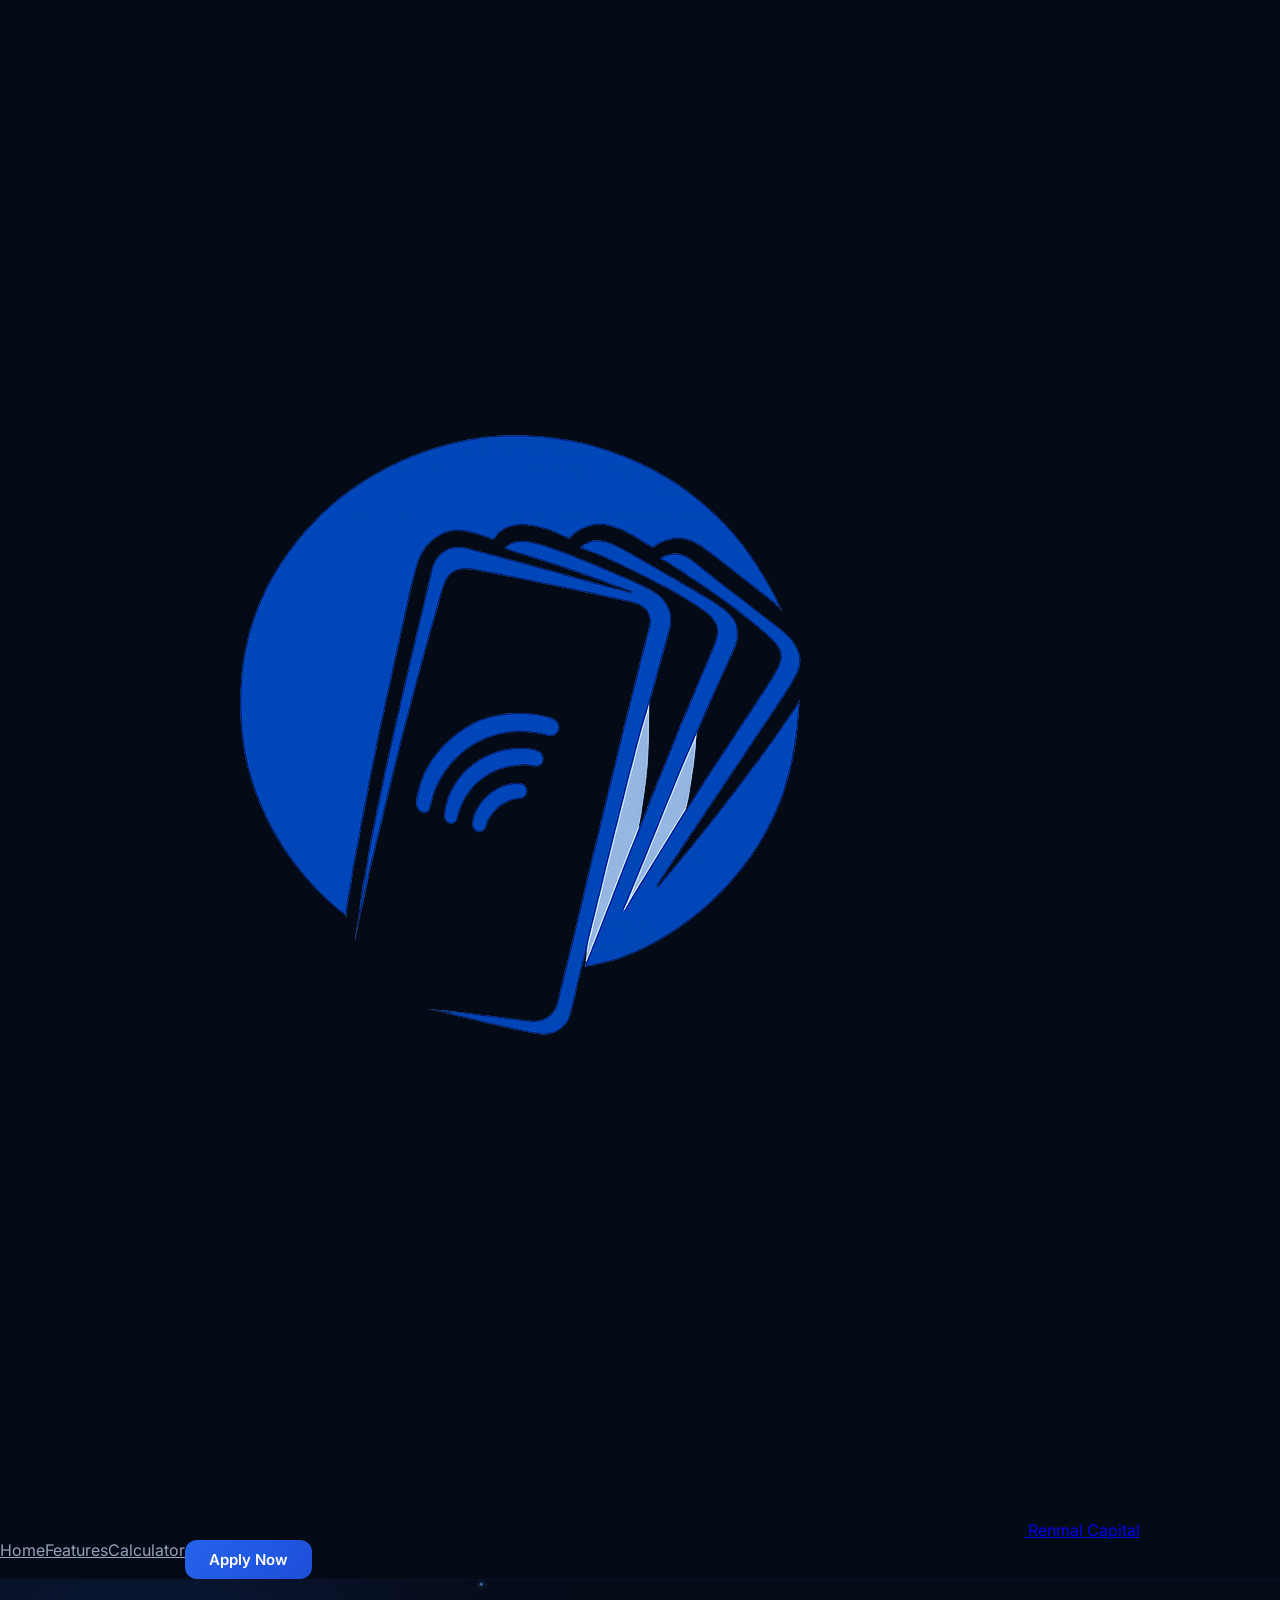
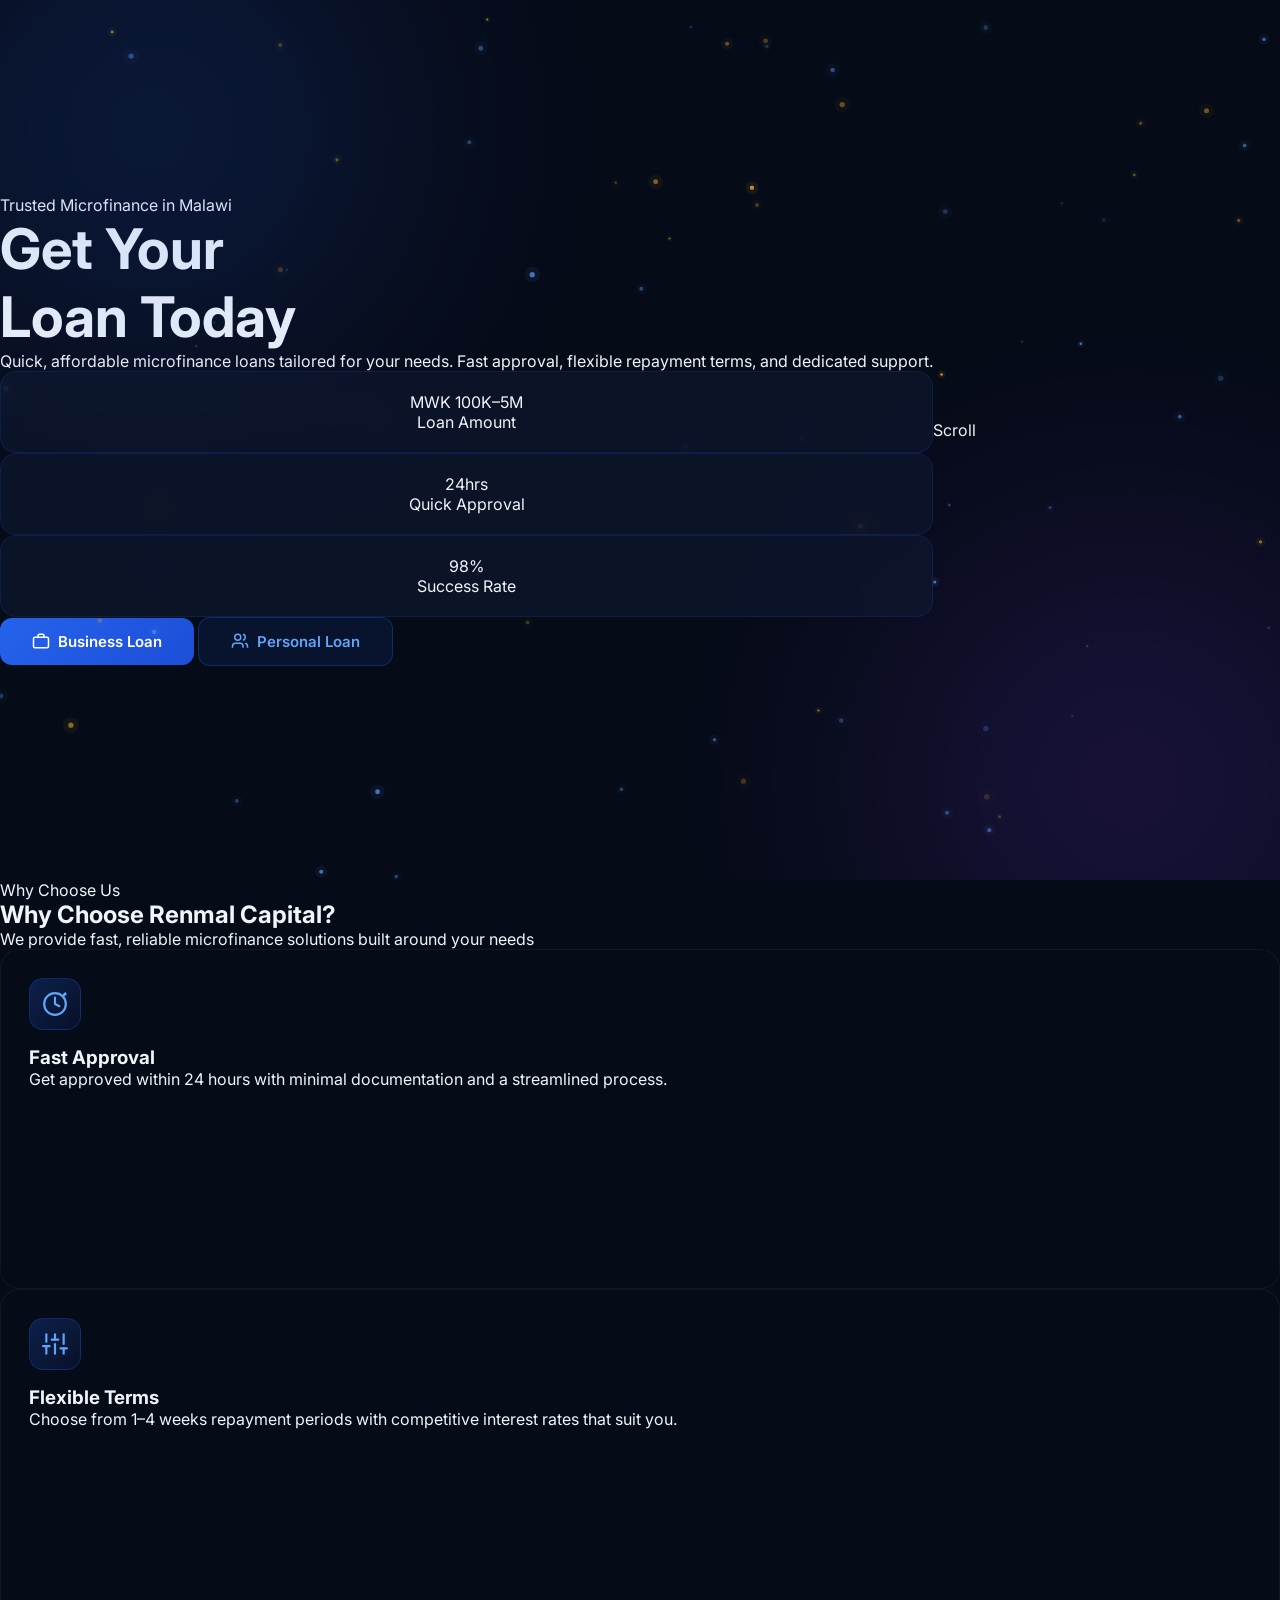
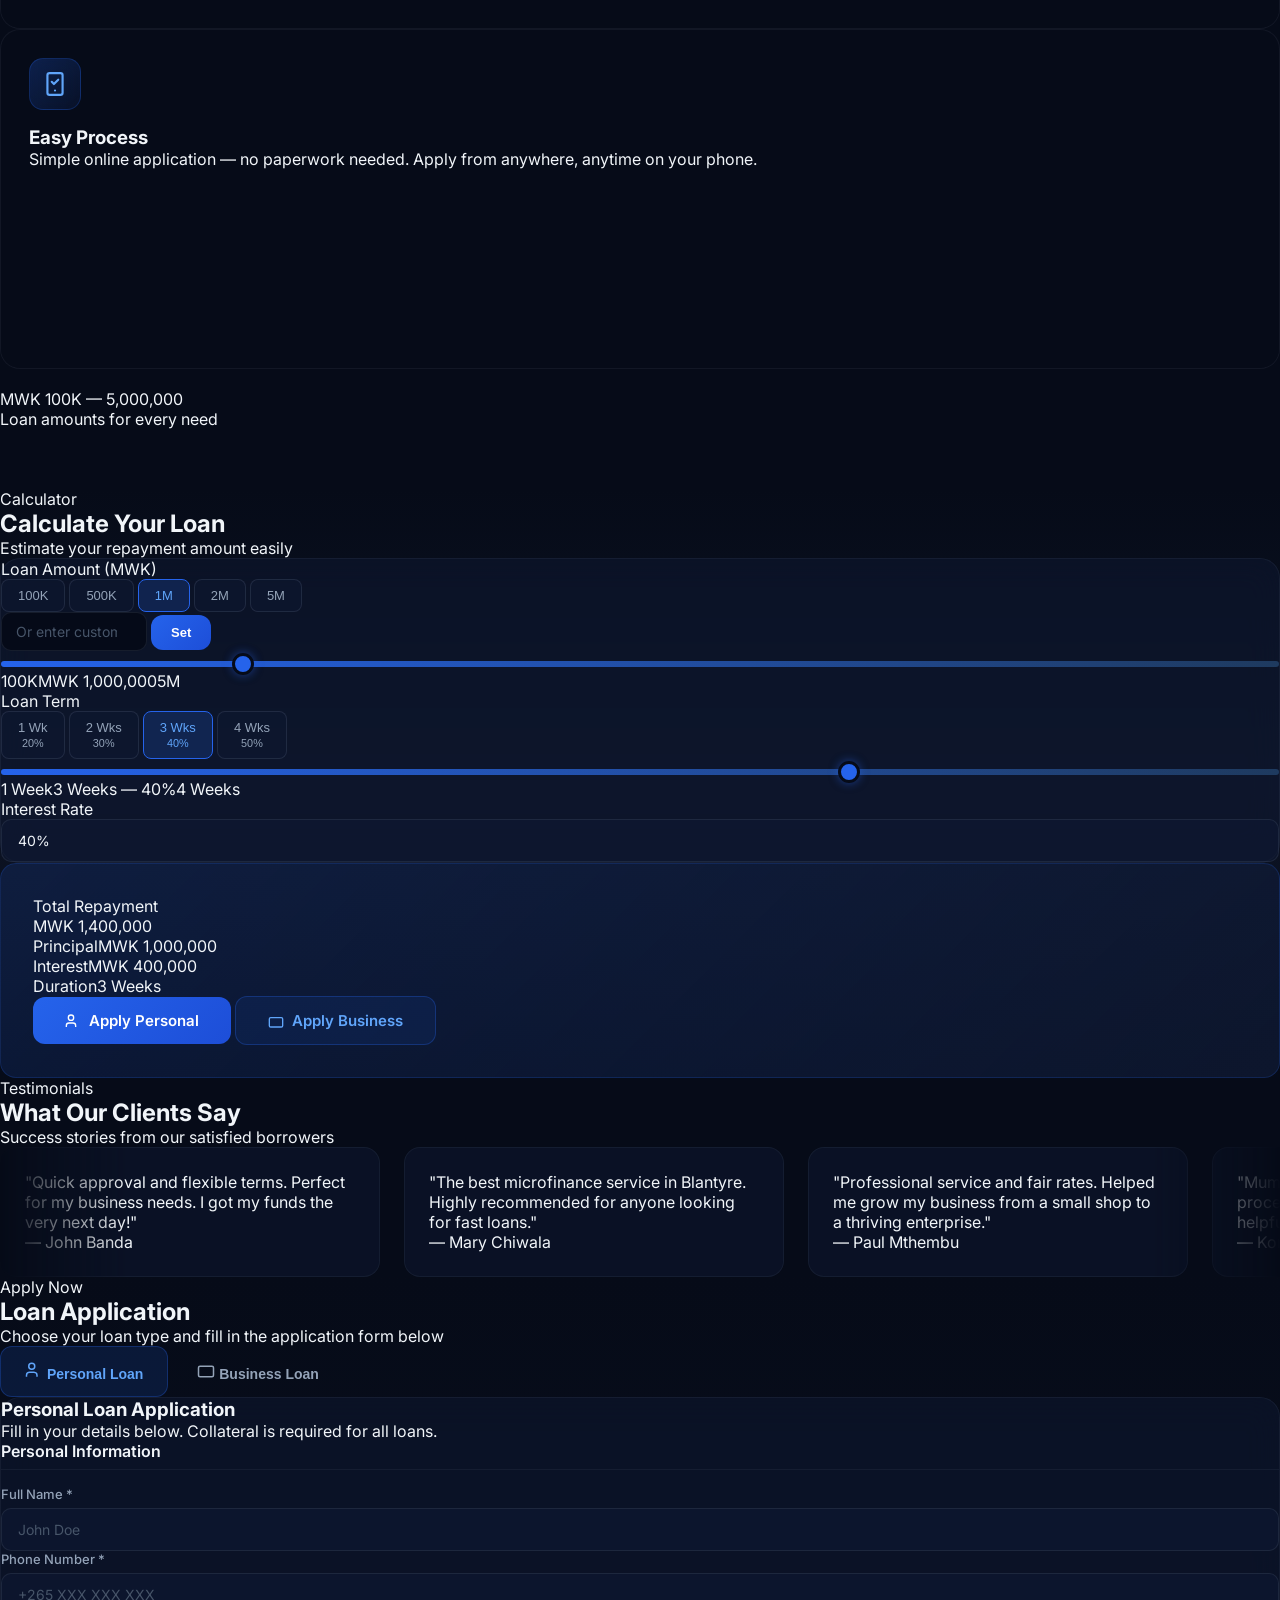
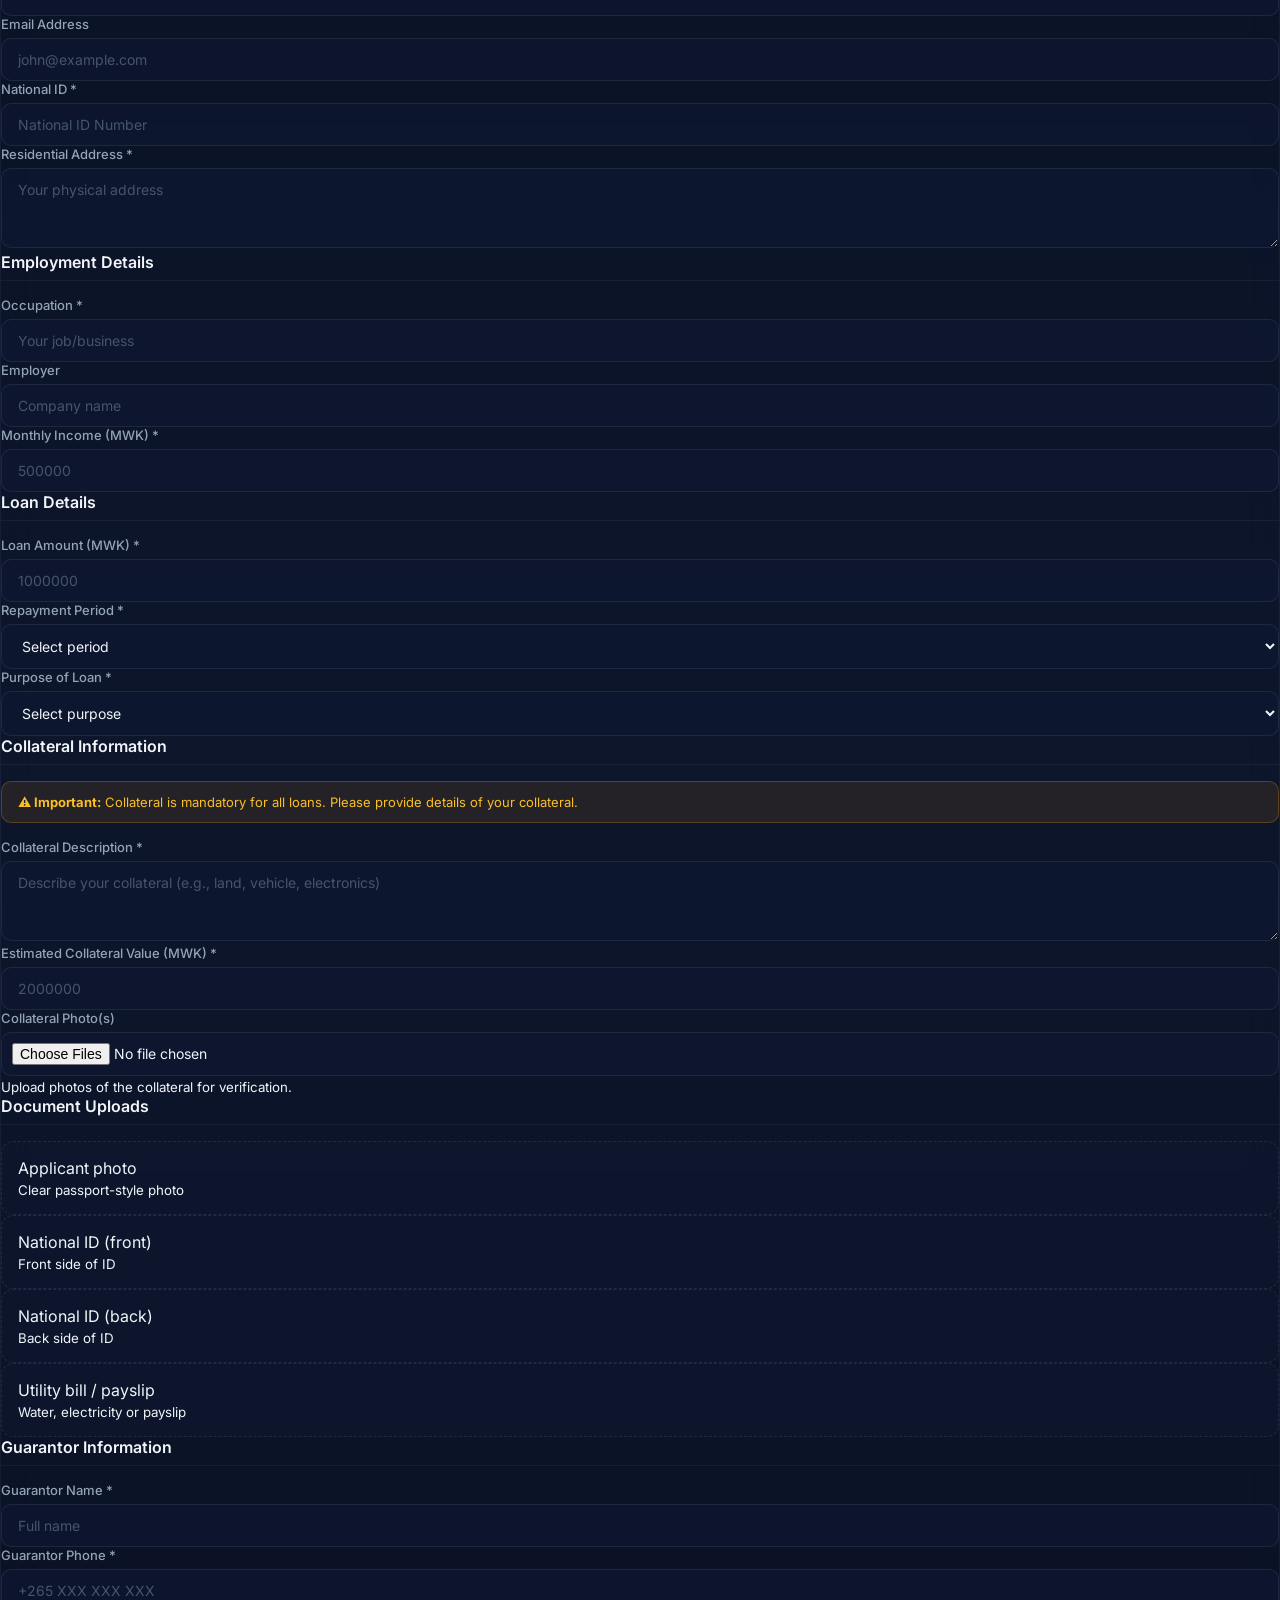
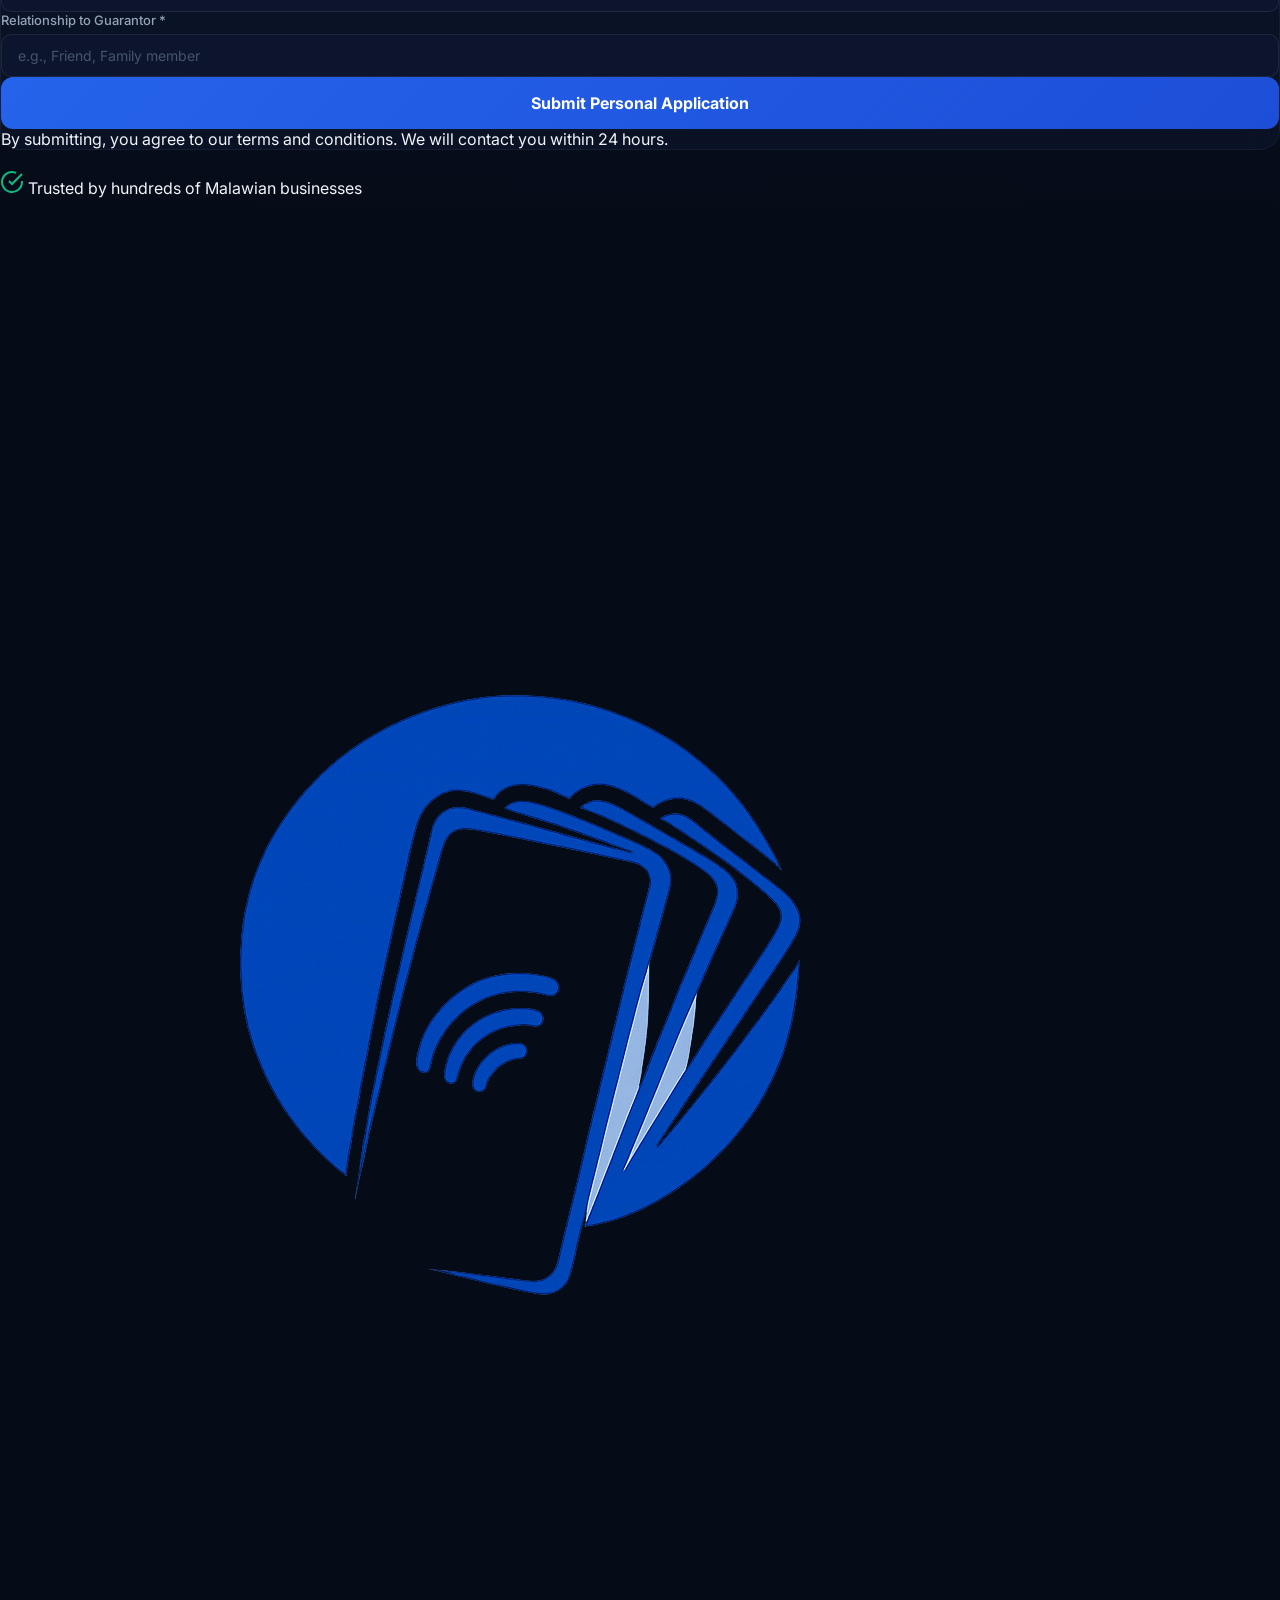
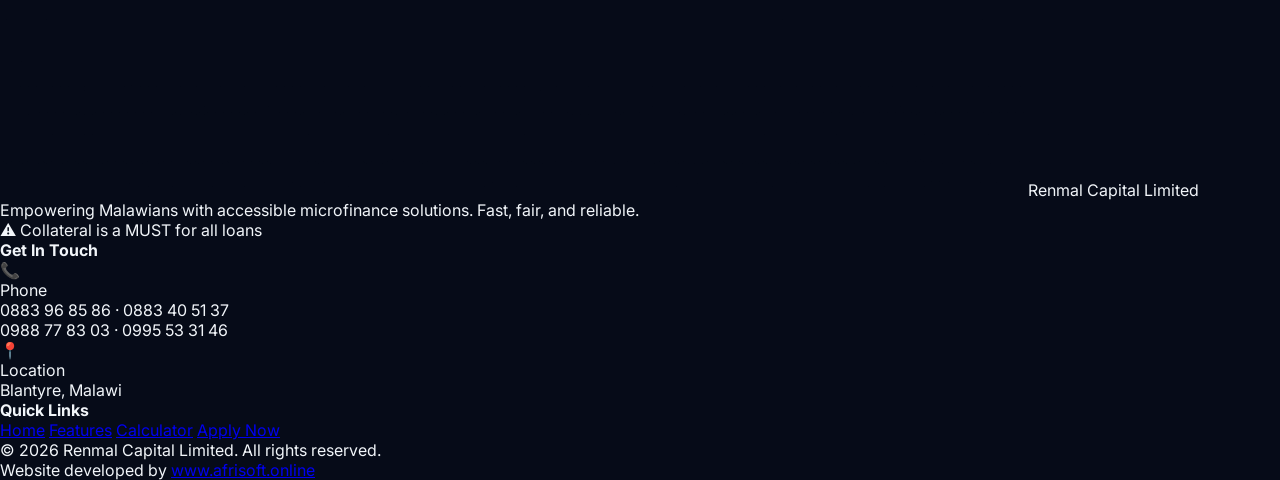
==== index.html @ d1a7f66f "Add files via upload" ====
<!DOCTYPE html>
<html lang="en" class="scroll-smooth">
<head>
    <meta charset="UTF-8">
    <meta name="viewport" content="width=device-width, initial-scale=1.0">
    <title>Renmal Capital Limited - Get Your Loan Today</title>
    <script src="https://cdn.tailwindcss.com"></script>
    <script src="https://cdn.jsdelivr.net/npm/@supabase/supabase-js@2"></script>
    <link href="https://fonts.googleapis.com/css2?family=Inter:wght@300;400;500;600;700;800&display=swap" rel="stylesheet">
    <script>
        tailwind.config = {
            theme: {
                extend: {
                    colors: {
                        navy: { 900:'#060b18', 800:'#0d1425', 700:'#131d38', 600:'#1a2747' },
                        brand: { 400:'#60a5fa', 500:'#3b82f6', 600:'#2563eb', 700:'#1d4ed8' },
                        gold: { 400:'#fbbf24', 500:'#f59e0b' }
                    },
                    fontFamily: { inter:['Inter','sans-serif'] }
                }
            }
        }
    </script>
    <style>
        *{margin:0;padding:0;box-sizing:border-box}
        body{font-family:'Inter',sans-serif;background:#060b18;color:#f1f5f9;overflow-x:hidden}
        ::-webkit-scrollbar{width:6px}
        ::-webkit-scrollbar-track{background:#0d1425}
        ::-webkit-scrollbar-thumb{background:#2563eb;border-radius:3px}

        .nav-glass{background:rgba(6,11,24,0.85);backdrop-filter:blur(20px);border-bottom:1px solid rgba(37,99,235,0.1)}
        .nav-link{position:relative;color:#94a3b8;transition:color .3s}
        .nav-link:hover,.nav-link.active{color:#f1f5f9}
        .nav-link.active::after{content:'';position:absolute;bottom:-4px;left:0;right:0;height:2px;background:#2563eb;border-radius:1px}

        .hero-section{position:relative;min-height:100vh;display:flex;align-items:center;overflow:hidden}
        #particleCanvas{position:absolute;inset:0;width:100%;height:100%;z-index:0}
        .hero-glow{position:absolute;width:500px;height:500px;border-radius:50%;filter:blur(120px);opacity:.15;pointer-events:none}
        .stat-card{background:rgba(15,25,50,0.6);backdrop-filter:blur(12px);border:1px solid rgba(37,99,235,0.15);border-radius:16px;padding:20px 24px;text-align:center;transition:all .3s}
        .stat-card:hover{border-color:rgba(37,99,235,0.4);transform:translateY(-4px)}

        .btn-primary{background:linear-gradient(135deg,#2563eb,#1d4ed8);color:#fff;padding:14px 32px;border-radius:12px;font-weight:600;border:none;cursor:pointer;transition:all .3s;display:inline-flex;align-items:center;gap:8px;font-size:15px;text-decoration:none}
        .btn-primary:hover{transform:translateY(-2px);box-shadow:0 8px 30px rgba(37,99,235,0.4)}
        .btn-secondary{background:rgba(37,99,235,0.1);color:#60a5fa;padding:14px 32px;border-radius:12px;font-weight:600;border:1px solid rgba(37,99,235,0.3);cursor:pointer;transition:all .3s;display:inline-flex;align-items:center;gap:8px;font-size:15px;text-decoration:none}
        .btn-secondary:hover{background:rgba(37,99,235,0.2);transform:translateY(-2px)}

        .feature-card-img{position:relative;border-radius:20px;overflow:hidden;min-height:340px;background-size:cover;background-position:center;transition:all .5s cubic-bezier(.4,0,.2,1);border:1px solid rgba(148,163,184,0.08)}
        .feature-card-img:hover{transform:translateY(-8px);box-shadow:0 24px 60px rgba(0,0,0,0.4);border-color:rgba(37,99,235,0.3)}
        .feature-card-overlay{position:absolute;inset:0;background:linear-gradient(180deg,rgba(6,11,24,0.15) 0%,rgba(6,11,24,0.6) 35%,rgba(6,11,24,0.95) 100%);z-index:1;transition:background .5s}
        .feature-card-img:hover .feature-card-overlay{background:linear-gradient(180deg,rgba(6,11,24,0.1) 0%,rgba(6,11,24,0.45) 35%,rgba(6,11,24,0.92) 100%)}
        .feature-card-content{position:relative;z-index:2;padding:28px;height:100%;display:flex;flex-direction:column;justify-content:flex-end}
        .feature-icon-wrap{width:52px;height:52px;border-radius:14px;display:flex;align-items:center;justify-content:center;background:linear-gradient(135deg,rgba(37,99,235,0.25),rgba(37,99,235,0.08));border:1px solid rgba(37,99,235,0.25);margin-bottom:16px;backdrop-filter:blur(8px)}

        .calc-range{-webkit-appearance:none;appearance:none;width:100%;height:6px;border-radius:3px;background:linear-gradient(90deg,#2563eb 0%,#1e3a5f 100%);outline:none}
        .calc-range::-webkit-slider-thumb{-webkit-appearance:none;appearance:none;width:22px;height:22px;border-radius:50%;background:#2563eb;cursor:pointer;border:3px solid #060b18;box-shadow:0 0 10px rgba(37,99,235,0.5);transition:transform .2s}
        .calc-range::-webkit-slider-thumb:hover{transform:scale(1.2)}
        .calc-range::-moz-range-thumb{width:22px;height:22px;border-radius:50%;background:#2563eb;cursor:pointer;border:3px solid #060b18}
        .amount-btn,.term-btn{padding:8px 16px;border-radius:8px;border:1px solid rgba(148,163,184,0.15);background:rgba(15,25,50,0.5);color:#94a3b8;cursor:pointer;transition:all .2s;font-size:13px;font-weight:500}
        .amount-btn.active,.term-btn.active{background:rgba(37,99,235,0.2);border-color:#2563eb;color:#60a5fa}
        .amount-btn:hover,.term-btn:hover{border-color:rgba(37,99,235,0.4);color:#f1f5f9}
        .custom-input-box{background:rgba(6,11,24,0.9);border:1px solid rgba(148,163,184,0.12);border-radius:10px;padding:10px 14px;color:#f1f5f9;font-size:14px;font-family:'Inter',sans-serif;outline:none;transition:border-color .2s;flex:1}
        .custom-input-box:focus{border-color:#2563eb;box-shadow:0 0 0 3px rgba(37,99,235,0.15)}
        .custom-input-box::placeholder{color:#475569}
        .result-box{background:linear-gradient(135deg,rgba(37,99,235,0.15),rgba(15,25,50,0.8));border:1px solid rgba(37,99,235,0.2);border-radius:16px;padding:32px}
        .glass-card{background:rgba(15,25,50,0.5);backdrop-filter:blur(16px);border:1px solid rgba(148,163,184,0.08);border-radius:20px;transition:all .4s}

        .marquee-container{overflow:hidden;mask-image:linear-gradient(90deg,transparent,#000 10%,#000 90%,transparent);-webkit-mask-image:linear-gradient(90deg,transparent,#000 10%,#000 90%,transparent)}
        .marquee-track{display:flex;gap:24px;animation:marquee 30s linear infinite;width:max-content}
        .marquee-track:hover{animation-play-state:paused}
        @keyframes marquee{0%{transform:translateX(0)}100%{transform:translateX(-50%)}}
        .testimonial-card{min-width:280px;max-width:380px;padding:24px;background:rgba(15,25,50,0.5);backdrop-filter:blur(12px);border:1px solid rgba(148,163,184,0.08);border-radius:16px;flex-shrink:0}

        .tab-btn{padding:14px 24px;border-radius:12px;font-weight:600;font-size:14px;cursor:pointer;transition:all .3s;border:1px solid transparent;background:transparent;color:#94a3b8}
        .tab-btn.active{background:rgba(37,99,235,0.15);border-color:rgba(37,99,235,0.3);color:#60a5fa}
        .tab-btn:hover:not(.active){color:#f1f5f9;background:rgba(255,255,255,0.03)}
        .form-panel{display:none;animation:fadeUp .4s ease}
        .form-panel.active{display:block}
        @keyframes fadeUp{from{opacity:0;transform:translateY(16px)}to{opacity:1;transform:translateY(0)}}

        .form-group label{display:block;font-size:13px;font-weight:500;color:#94a3b8;margin-bottom:6px}
        .form-input{width:100%;padding:12px 16px;background:rgba(15,25,50,0.6);border:1px solid rgba(148,163,184,0.12);border-radius:10px;color:#f1f5f9;font-size:14px;font-family:'Inter',sans-serif;transition:border-color .2s;outline:none}
        .form-input:focus{border-color:#2563eb;box-shadow:0 0 0 3px rgba(37,99,235,0.15)}
        .form-input::placeholder{color:#475569}
        select.form-input{cursor:pointer}
        select.form-input option{background:#0d1425;color:#f1f5f9}
        textarea.form-input{resize:vertical;min-height:80px}
        .upload-card{display:flex;flex-direction:column;gap:4px;padding:16px;background:rgba(15,25,50,0.4);border:1px dashed rgba(148,163,184,0.15);border-radius:12px;cursor:pointer;transition:all .3s}
        .upload-card:hover{border-color:rgba(37,99,235,0.4);background:rgba(37,99,235,0.05)}
        .upload-card input[type="file"]{display:none}
        .alert-box{background:rgba(245,158,11,0.1);border:1px solid rgba(245,158,11,0.25);border-radius:10px;padding:12px 16px;font-size:13px;color:#fbbf24;margin-bottom:16px}
        .form-section-title{font-size:16px;font-weight:600;color:#f1f5f9;margin-bottom:16px;padding-bottom:8px;border-bottom:1px solid rgba(148,163,184,0.08)}
        .btn-submit{width:100%;padding:16px;background:linear-gradient(135deg,#2563eb,#1d4ed8);color:#fff;border:none;border-radius:12px;font-size:16px;font-weight:700;cursor:pointer;transition:all .3s;font-family:'Inter',sans-serif}
        .btn-submit:hover{transform:translateY(-2px);box-shadow:0 8px 30px rgba(37,99,235,0.4)}
        .btn-submit:disabled{opacity:.6;cursor:not-allowed;transform:none;box-shadow:none}

        .mobile-menu{position:fixed;inset:0;z-index:100;background:rgba(6,11,24,0.98);backdrop-filter:blur(20px);display:flex;flex-direction:column;align-items:center;justify-content:center;gap:32px;transform:translateX(100%);transition:transform .4s cubic-bezier(.4,0,.2,1)}
        .mobile-menu.open{transform:translateX(0)}
        .mobile-menu a{font-size:24px;font-weight:600;color:#94a3b8;transition:color .3s;text-decoration:none}
        .mobile-menu a:hover{color:#60a5fa}
        .hamburger{display:none;flex-direction:column;gap:5px;cursor:pointer;z-index:110;padding:4px}
        .hamburger span{width:24px;height:2px;background:#f1f5f9;border-radius:2px;transition:all .3s}
        .hamburger.open span:nth-child(1){transform:rotate(45deg) translate(5px,5px)}
        .hamburger.open span:nth-child(2){opacity:0}
        .hamburger.open span:nth-child(3){transform:rotate(-45deg) translate(5px,-5px)}

        .reveal{opacity:0;transform:translateY(30px);transition:all .8s cubic-bezier(.4,0,.2,1)}
        .reveal.visible{opacity:1;transform:translateY(0)}
        .toast{position:fixed;bottom:24px;right:24px;left:24px;padding:16px 20px;border-radius:12px;font-size:14px;font-weight:500;z-index:200;transform:translateY(120%);transition:transform .4s cubic-bezier(.4,0,.2,1);max-width:400px;margin-left:auto}
        .toast.show{transform:translateY(0)}
        .toast-success{background:rgba(16,185,129,0.15);border:1px solid rgba(16,185,129,0.3);color:#34d399}
        .toast-error{background:rgba(239,68,68,0.15);border:1px solid rgba(239,68,68,0.3);color:#f87171}

        @media(max-width:1024px){
            .features-grid-responsive{grid-template-columns:1fr!important}
            .feature-card-img{min-height:280px}
        }
        @media(max-width:768px){
            .hamburger{display:flex}
            .desktop-nav{display:none!important}
            .stat-grid{grid-template-columns:1fr!important}
            .calc-grid{grid-template-columns:1fr!important}
            .form-row{grid-template-columns:1fr!important}
            .upload-grid{grid-template-columns:1fr!important}
            .footer-grid{grid-template-columns:1fr!important}
            .toast{bottom:16px;right:16px;left:16px}
            .hero-title{font-size:2.5rem!important}
            .tab-btn{padding:12px 16px;font-size:13px}
        }
        @media(max-width:480px){
            .hero-title{font-size:2rem!important}
            .stat-card{padding:14px 16px}
            .glass-card{padding:16px!important}
            .amount-btn,.term-btn{padding:6px 12px;font-size:12px}
        }
    </style>
</head>
<body>

<div id="toast" class="toast"></div>

<div id="mobileMenu" class="mobile-menu">
    <a href="#hero" onclick="closeMobile()">Home</a>
    <a href="#features" onclick="closeMobile()">Features</a>
    <a href="#calculator" onclick="closeMobile()">Calculator</a>
    <a href="#apply" onclick="closeMobile()">Apply Now</a>
    <a href="#contact" onclick="closeMobile()">Contact</a>
</div>

<nav class="nav-glass fixed top-0 left-0 right-0 z-50">
    <div class="max-w-7xl mx-auto px-4 sm:px-6 py-4 flex items-center justify-between">
        <a href="#hero" class="flex items-center gap-3 no-underline">
            <img src="assets/images/renmal-logo.png" alt="Renmal Capital" class="h-9 sm:h-10 w-auto rounded-lg">
            <span class="text-base sm:text-lg font-bold text-white hidden sm:block">Renmal Capital</span>
        </a>
        <div class="desktop-nav flex items-center gap-8" style="display:flex">
            <a href="#hero" class="nav-link active text-sm font-medium no-underline">Home</a>
            <a href="#features" class="nav-link text-sm font-medium no-underline">Features</a>
            <a href="#calculator" class="nav-link text-sm font-medium no-underline">Calculator</a>
            <a href="#apply" class="btn-primary text-sm" style="padding:10px 24px">Apply Now</a>
        </div>
        <div id="hamburger" class="hamburger" onclick="toggleMobile()">
            <span></span><span></span><span></span>
        </div>
    </div>
</nav>

<!-- HERO SECTION — no image, full particles -->
<section id="hero" class="hero-section">
    <canvas id="particleCanvas"></canvas>
    <div class="hero-glow" style="background:#2563eb;top:-100px;left:-100px"></div>
    <div class="hero-glow" style="background:#7c3aed;bottom:-150px;right:-100px"></div>
    <div class="relative z-10 max-w-3xl mx-auto px-4 sm:px-6 w-full pt-28 pb-20 text-center">
        <div class="inline-flex items-center gap-2 px-4 py-2 rounded-full bg-brand-600/10 border border-brand-600/20 text-brand-400 text-xs font-semibold uppercase tracking-wider mb-6">
            <span class="w-2 h-2 rounded-full bg-brand-400 animate-pulse"></span>
            Trusted Microfinance in Malawi
        </div>
        <h1 class="hero-title text-4xl sm:text-5xl lg:text-6xl font-extrabold leading-tight mb-6" style="font-size:3.5rem">
            Get Your <br>
            <span class="bg-gradient-to-r from-brand-400 via-brand-500 to-purple-400 bg-clip-text text-transparent">Loan Today</span>
        </h1>
        <p class="text-base sm:text-lg text-slate-400 max-w-xl mx-auto mb-10 leading-relaxed">
            Quick, affordable microfinance loans tailored for your needs. Fast approval, flexible repayment terms, and dedicated support.
        </p>
        <div class="stat-grid grid grid-cols-3 gap-3 sm:gap-4 mb-10 max-w-lg mx-auto">
            <div class="stat-card">
                <div class="text-brand-400 font-bold text-sm sm:text-lg">MWK 100K–5M</div>
                <div class="text-slate-500 text-xs mt-1">Loan Amount</div>
            </div>
            <div class="stat-card">
                <div class="text-brand-400 font-bold text-sm sm:text-lg">24hrs</div>
                <div class="text-slate-500 text-xs mt-1">Quick Approval</div>
            </div>
            <div class="stat-card">
                <div class="text-brand-400 font-bold text-sm sm:text-lg">98%</div>
                <div class="text-slate-500 text-xs mt-1">Success Rate</div>
            </div>
        </div>
        <div class="flex flex-wrap justify-center gap-4">
            <a href="#apply" class="btn-primary" onclick="switchTab('business')">
                <svg width="18" height="18" fill="none" stroke="currentColor" stroke-width="2" viewBox="0 0 24 24"><path d="M20 7H4a2 2 0 00-2 2v10a2 2 0 002 2h16a2 2 0 002-2V9a2 2 0 00-2-2zM16 7V5a2 2 0 00-2-2h-4a2 2 0 00-2 2v2"/></svg>
                Business Loan
            </a>
            <a href="#apply" class="btn-secondary" onclick="switchTab('personal')">
                <svg width="18" height="18" fill="none" stroke="currentColor" stroke-width="2" viewBox="0 0 24 24"><path d="M16 21v-2a4 4 0 00-4-4H6a4 4 0 00-4 4v2"/><circle cx="9" cy="7" r="4"/><path d="M22 21v-2a4 4 0 00-3-3.87M16 3.13a4 4 0 010 7.75"/></svg>
                Personal Loan
            </a>
        </div>
    </div>
    <div class="absolute bottom-8 left-1/2 -translate-x-1/2 z-10 flex flex-col items-center gap-2 opacity-50">
        <span class="text-xs text-slate-500">Scroll</span>
        <div class="w-5 h-8 border border-slate-600 rounded-full flex justify-center pt-1.5">
            <div class="w-1 h-2 bg-brand-400 rounded-full animate-bounce"></div>
        </div>
    </div>
</section>

<!-- FEATURES SECTION -->
<section id="features" class="py-20 sm:py-24 relative">
    <div class="max-w-7xl mx-auto px-4 sm:px-6">
        <div class="text-center mb-12 sm:mb-16 reveal">
            <div class="inline-flex items-center gap-2 px-4 py-2 rounded-full bg-brand-600/10 border border-brand-600/20 text-brand-400 text-xs font-semibold uppercase tracking-wider mb-4">Why Choose Us</div>
            <h2 class="text-2xl sm:text-3xl lg:text-4xl font-bold mb-4">Why Choose Renmal Capital?</h2>
            <p class="text-slate-400 max-w-xl mx-auto text-sm sm:text-base">We provide fast, reliable microfinance solutions built around your needs</p>
        </div>
        <div class="features-grid-responsive grid md:grid-cols-3 gap-5 sm:gap-6 reveal" style="grid-template-columns:repeat(3,1fr)">
            <div class="feature-card-img" style="background-image:url('https://z-cdn-media.chatglm.cn/files/114c8f81-2824-4b12-956d-e45a674c6127.png?auth_key=1882219294-ebce6d96444b4c3a9508ebc83eaa9ea4-0-a21eba2f6b9397919ea67d5be2011625')">
                <div class="feature-card-overlay"></div>
                <div class="feature-card-content">
                    <div class="feature-icon-wrap">
                        <svg width="26" height="26" fill="none" stroke="#60a5fa" stroke-width="2" stroke-linecap="round" stroke-linejoin="round" viewBox="0 0 24 24">
                            <circle cx="12" cy="12" r="10"/>
                            <polyline points="12 6 12 12 16 14"/>
                            <path d="M19.5 4.5l2-2" stroke-width="2.5" stroke-linecap="round"/>
                            <path d="M21 7l-1.5-1" stroke-width="2" stroke-linecap="round" opacity=".5"/>
                        </svg>
                    </div>
                    <h3 class="text-lg sm:text-xl font-bold mb-2">Fast Approval</h3>
                    <p class="text-slate-400 text-sm leading-relaxed">Get approved within 24 hours with minimal documentation and a streamlined process.</p>
                </div>
            </div>
            <div class="feature-card-img" style="background-image:url('https://z-cdn-media.chatglm.cn/files/d7d00108-b361-4af8-9065-4ef6fe41f25c.png?auth_key=1882219294-a568928791514fb88fdf60236452a12c-0-8bfa549f5967cdd8b73d78870a9db4e5')">
                <div class="feature-card-overlay"></div>
                <div class="feature-card-content">
                    <div class="feature-icon-wrap">
                        <svg width="26" height="26" fill="none" stroke="#60a5fa" stroke-width="2" stroke-linecap="round" viewBox="0 0 24 24">
                            <line x1="4" y1="21" x2="4" y2="14"/>
                            <line x1="4" y1="10" x2="4" y2="3"/>
                            <line x1="12" y1="21" x2="12" y2="12"/>
                            <line x1="12" y1="8" x2="12" y2="3"/>
                            <line x1="20" y1="21" x2="20" y2="16"/>
                            <line x1="20" y1="12" x2="20" y2="3"/>
                            <line x1="1" y1="14" x2="7" y2="14"/>
                            <line x1="9" y1="8" x2="15" y2="8"/>
                            <line x1="17" y1="16" x2="23" y2="16"/>
                        </svg>
                    </div>
                    <h3 class="text-lg sm:text-xl font-bold mb-2">Flexible Terms</h3>
                    <p class="text-slate-400 text-sm leading-relaxed">Choose from 1–4 weeks repayment periods with competitive interest rates that suit you.</p>
                </div>
            </div>
            <div class="feature-card-img" style="background-image:url('https://z-cdn-media.chatglm.cn/files/c6726d85-4704-4bcc-bb13-b5f48d75d674.png?auth_key=1882219294-4e5b07e0ad8844499f4850721853b67c-0-f2dca2ea8f91a4acf64f5da811f84e5c')">
                <div class="feature-card-overlay"></div>
                <div class="feature-card-content">
                    <div class="feature-icon-wrap">
                        <svg width="26" height="26" fill="none" stroke="#60a5fa" stroke-width="2" stroke-linecap="round" stroke-linejoin="round" viewBox="0 0 24 24">
                            <rect x="5" y="2" width="14" height="20" rx="2" ry="2"/>
                            <line x1="12" y1="18" x2="12.01" y2="18"/>
                            <path d="M9 10l2 2 4-4"/>
                        </svg>
                    </div>
                    <h3 class="text-lg sm:text-xl font-bold mb-2">Easy Process</h3>
                    <p class="text-slate-400 text-sm leading-relaxed">Simple online application — no paperwork needed. Apply from anywhere, anytime on your phone.</p>
                </div>
            </div>
        </div>
        <div class="mt-14 sm:mt-16 flex justify-center reveal">
            <div class="relative max-w-2xl w-full rounded-2xl overflow-hidden" style="height:120px">
                <div class="absolute inset-0 bg-gradient-to-r from-navy-900 via-navy-800 to-navy-900"></div>
                <img src="https://z-cdn-media.chatglm.cn/files/d7d00108-b361-4af8-9065-4ef6fe41f25c.png?auth_key=1882219294-a568928791514fb88fdf60236452a12c-0-8bfa549f5967cdd8b73d78870a9db4e5" alt="" class="absolute inset-0 w-full h-full object-cover opacity-15" style="object-position:center">
                <div class="absolute inset-0 flex items-center justify-center">
                    <div class="text-center">
                        <div class="text-2xl sm:text-3xl font-extrabold bg-gradient-to-r from-gold-400 to-gold-500 bg-clip-text text-transparent">MWK 100K — 5,000,000</div>
                        <p class="text-slate-400 text-sm mt-2">Loan amounts for every need</p>
                    </div>
                </div>
            </div>
        </div>
    </div>
</section>

<!-- CALCULATOR SECTION -->
<section id="calculator" class="py-20 sm:py-24 relative" style="background:linear-gradient(180deg,#060b18 0%,#0d1425 50%,#060b18 100%)">
    <div class="max-w-7xl mx-auto px-4 sm:px-6">
        <div class="text-center mb-12 sm:mb-16 reveal">
            <div class="inline-flex items-center gap-2 px-4 py-2 rounded-full bg-brand-600/10 border border-brand-600/20 text-brand-400 text-xs font-semibold uppercase tracking-wider mb-4">Calculator</div>
            <h2 class="text-2xl sm:text-3xl lg:text-4xl font-bold mb-4">Calculate Your Loan</h2>
            <p class="text-slate-400 max-w-xl mx-auto text-sm sm:text-base">Estimate your repayment amount easily</p>
        </div>
        <div class="calc-grid grid lg:grid-cols-5 gap-6 sm:gap-8 reveal" style="grid-template-columns:3fr 2fr">
            <div class="glass-card p-5 sm:p-8">
                <div class="mb-6 sm:mb-8">
                    <label class="text-sm font-medium text-slate-300 mb-3 block">Loan Amount (MWK)</label>
                    <div class="flex flex-wrap gap-2 mb-3">
                        <button type="button" class="amount-btn" data-amount="100000">100K</button>
                        <button type="button" class="amount-btn" data-amount="500000">500K</button>
                        <button type="button" class="amount-btn active" data-amount="1000000">1M</button>
                        <button type="button" class="amount-btn" data-amount="2000000">2M</button>
                        <button type="button" class="amount-btn" data-amount="5000000">5M</button>
                    </div>
                    <div class="flex gap-2 mb-4">
                        <input type="number" id="customAmount" class="custom-input-box" placeholder="Or enter custom amount (e.g. 750000)" min="100000" max="5000000" step="10000">
                        <button type="button" onclick="setCustomAmount()" class="btn-primary" style="padding:10px 20px;font-size:13px;white-space:nowrap">Set</button>
                    </div>
                    <input type="range" id="loanAmount" class="calc-range mb-2" min="100000" max="5000000" step="100000" value="1000000">
                    <div class="flex justify-between text-xs text-slate-500"><span>100K</span><span id="amountDisplay" class="text-brand-400 font-semibold text-sm">MWK 1,000,000</span><span>5M</span></div>
                </div>
                <div class="mb-6 sm:mb-8">
                    <label class="text-sm font-medium text-slate-300 mb-3 block">Loan Term</label>
                    <div class="flex flex-wrap gap-2 mb-4">
                        <button type="button" class="term-btn" data-weeks="1" data-rate="20">1 Wk<br><small class="text-xs opacity-60">20%</small></button>
                        <button type="button" class="term-btn" data-weeks="2" data-rate="30">2 Wks<br><small class="text-xs opacity-60">30%</small></button>
                        <button type="button" class="term-btn active" data-weeks="3" data-rate="40">3 Wks<br><small class="text-xs opacity-60">40%</small></button>
                        <button type="button" class="term-btn" data-weeks="4" data-rate="50">4 Wks<br><small class="text-xs opacity-60">50%</small></button>
                    </div>
                    <input type="range" id="loanTerm" class="calc-range mb-2" min="1" max="4" step="1" value="3">
                    <div class="flex justify-between text-xs text-slate-500"><span>1 Week</span><span id="termDisplay" class="text-brand-400 font-semibold text-sm">3 Weeks — 40%</span><span>4 Weeks</span></div>
                </div>
                <div>
                    <label class="text-sm font-medium text-slate-300 mb-2 block">Interest Rate</label>
                    <div class="form-input text-center text-brand-400 font-bold text-lg" id="rateDisplay" style="cursor:default">40%</div>
                </div>
            </div>
            <div class="result-box flex flex-col justify-center">
                <div class="text-sm text-slate-400 mb-2">Total Repayment</div>
                <div class="text-2xl sm:text-3xl lg:text-4xl font-extrabold text-white mb-6" id="totalRepayment">MWK 1,400,000</div>
                <div class="space-y-3 mb-8">
                    <div class="flex justify-between text-sm"><span class="text-slate-400">Principal</span><span id="principalDisplay" class="text-slate-200 font-medium">MWK 1,000,000</span></div>
                    <div class="flex justify-between text-sm"><span class="text-slate-400">Interest</span><span id="interestDisplay" class="text-gold-400 font-medium">MWK 400,000</span></div>
                    <div class="border-t border-slate-700/50 pt-3 flex justify-between text-sm"><span class="text-slate-400">Duration</span><span id="durationDisplay" class="text-slate-200 font-medium">3 Weeks</span></div>
                </div>
                <div class="flex flex-col gap-3">
                    <a href="#apply" class="btn-primary justify-center text-sm" onclick="switchTab('personal')">
                        <svg width="16" height="16" fill="none" stroke="currentColor" stroke-width="2" viewBox="0 0 24 24"><path d="M16 21v-2a4 4 0 00-4-4H6a4 4 0 00-4 4v2"/><circle cx="9" cy="7" r="4"/></svg>
                        Apply Personal
                    </a>
                    <a href="#apply" class="btn-secondary justify-center text-sm" onclick="switchTab('business')">
                        <svg width="16" height="16" fill="none" stroke="currentColor" stroke-width="2" viewBox="0 0 24 24"><path d="M20 7H4a2 2 0 00-2 2v10a2 2 0 002 2h16a2 2 0 002-2V9a2 2 0 00-2-2z"/></svg>
                        Apply Business
                    </a>
                </div>
            </div>
        </div>
    </div>
</section>

<!-- TESTIMONIALS -->
<section id="testimonials" class="py-20 sm:py-24 overflow-hidden">
    <div class="max-w-7xl mx-auto px-4 sm:px-6 mb-10 sm:mb-12 reveal">
        <div class="text-center">
            <div class="inline-flex items-center gap-2 px-4 py-2 rounded-full bg-brand-600/10 border border-brand-600/20 text-brand-400 text-xs font-semibold uppercase tracking-wider mb-4">Testimonials</div>
            <h2 class="text-2xl sm:text-3xl lg:text-4xl font-bold mb-4">What Our Clients Say</h2>
            <p class="text-slate-400 max-w-xl mx-auto text-sm sm:text-base">Success stories from our satisfied borrowers</p>
        </div>
    </div>
    <div class="marquee-container reveal">
        <div class="marquee-track">
            <div class="testimonial-card"><p class="text-slate-300 text-sm leading-relaxed mb-4">"Quick approval and flexible terms. Perfect for my business needs. I got my funds the very next day!"</p><div class="text-brand-400 text-sm font-semibold">— John Banda</div></div>
            <div class="testimonial-card"><p class="text-slate-300 text-sm leading-relaxed mb-4">"The best microfinance service in Blantyre. Highly recommended for anyone looking for fast loans."</p><div class="text-brand-400 text-sm font-semibold">— Mary Chiwala</div></div>
            <div class="testimonial-card"><p class="text-slate-300 text-sm leading-relaxed mb-4">"Professional service and fair rates. Helped me grow my business from a small shop to a thriving enterprise."</p><div class="text-brand-400 text-sm font-semibold">— Paul Mthembu</div></div>
            <div class="testimonial-card"><p class="text-slate-300 text-sm leading-relaxed mb-4">"Mumakwana madolo, keep it up! The process was so easy and the team was very helpful."</p><div class="text-brand-400 text-sm font-semibold">— Kondwani Ngowela</div></div>
            <div class="testimonial-card"><p class="text-slate-300 text-sm leading-relaxed mb-4">"I was amazed at how fast everything was. From application to disbursement, everything was smooth."</p><div class="text-brand-400 text-sm font-semibold">— Chimwemwe Banda</div></div>
            <div class="testimonial-card"><p class="text-slate-300 text-sm leading-relaxed mb-4">"Renmal Capital came through when I needed it most. Their collateral process is straightforward."</p><div class="text-brand-400 text-sm font-semibold">— Grace Phiri</div></div>
            <div class="testimonial-card"><p class="text-slate-300 text-sm leading-relaxed mb-4">"Quick approval and flexible terms. Perfect for my business needs. I got my funds the very next day!"</p><div class="text-brand-400 text-sm font-semibold">— John Banda</div></div>
            <div class="testimonial-card"><p class="text-slate-300 text-sm leading-relaxed mb-4">"The best microfinance service in Blantyre. Highly recommended for anyone looking for fast loans."</p><div class="text-brand-400 text-sm font-semibold">— Mary Chiwala</div></div>
            <div class="testimonial-card"><p class="text-slate-300 text-sm leading-relaxed mb-4">"Professional service and fair rates. Helped me grow my business from a small shop to a thriving enterprise."</p><div class="text-brand-400 text-sm font-semibold">— Paul Mthembu</div></div>
            <div class="testimonial-card"><p class="text-slate-300 text-sm leading-relaxed mb-4">"Mumakwana madolo, keep it up! The process was so easy and the team was very helpful."</p><div class="text-brand-400 text-sm font-semibold">— Kondwani Ngowela</div></div>
            <div class="testimonial-card"><p class="text-slate-300 text-sm leading-relaxed mb-4">"I was amazed at how fast everything was. From application to disbursement, everything was smooth."</p><div class="text-brand-400 text-sm font-semibold">— Chimwemwe Banda</div></div>
            <div class="testimonial-card"><p class="text-slate-300 text-sm leading-relaxed mb-4">"Renmal Capital came through when I needed it most. Their collateral process is straightforward."</p><div class="text-brand-400 text-sm font-semibold">— Grace Phiri</div></div>
        </div>
    </div>
</section>

<!-- LOAN APPLICATION SECTION -->
<section id="apply" class="py-20 sm:py-24 relative" style="background:linear-gradient(180deg,#060b18 0%,#0d1425 50%,#060b18 100%)">
    <div class="max-w-4xl mx-auto px-4 sm:px-6">
        <div class="text-center mb-8 sm:mb-10 reveal">
            <div class="inline-flex items-center gap-2 px-4 py-2 rounded-full bg-brand-600/10 border border-brand-600/20 text-brand-400 text-xs font-semibold uppercase tracking-wider mb-4">Apply Now</div>
            <h2 class="text-2xl sm:text-3xl lg:text-4xl font-bold mb-4">Loan Application</h2>
            <p class="text-slate-400 max-w-xl mx-auto text-sm sm:text-base">Choose your loan type and fill in the application form below</p>
        </div>
        <div class="flex justify-center gap-2 sm:gap-3 mb-8 sm:mb-10 reveal">
            <button type="button" class="tab-btn active" data-tab="personal" onclick="switchTab('personal')">
                <span class="flex items-center gap-2">
                    <svg width="18" height="18" fill="none" stroke="currentColor" stroke-width="2" viewBox="0 0 24 24"><path d="M16 21v-2a4 4 0 00-4-4H6a4 4 0 00-4 4v2"/><circle cx="9" cy="7" r="4"/></svg>
                    Personal Loan
                </span>
            </button>
            <button type="button" class="tab-btn" data-tab="business" onclick="switchTab('business')">
                <span class="flex items-center gap-2">
                    <svg width="18" height="18" fill="none" stroke="currentColor" stroke-width="2" viewBox="0 0 24 24"><path d="M20 7H4a2 2 0 00-2 2v10a2 2 0 002 2h16a2 2 0 002-2V9a2 2 0 00-2-2z"/></svg>
                    Business Loan
                </span>
            </button>
        </div>

        <!-- PERSONAL LOAN FORM -->
        <div id="panel-personal" class="form-panel active reveal">
            <div class="glass-card p-4 sm:p-6 lg:p-10">
                <div class="mb-6 sm:mb-8">
                    <h3 class="text-lg sm:text-xl font-bold mb-2">Personal Loan Application</h3>
                    <p class="text-slate-400 text-sm">Fill in your details below. Collateral is required for all loans.</p>
                </div>
                <form id="personalLoanForm" action="https://formspree.io/f/xrevqvpy" method="POST" enctype="multipart/form-data">
                    <input type="hidden" name="loanType" value="Personal Loan">
                    <div class="form-section-title">Personal Information</div>
                    <div class="form-row grid grid-cols-2 gap-3 sm:gap-4 mb-5 sm:mb-6">
                        <div class="form-group"><label>Full Name *</label><input type="text" name="fullName" required class="form-input" placeholder="John Doe"></div>
                        <div class="form-group"><label>Phone Number *</label><input type="tel" name="phone" required class="form-input" placeholder="+265 XXX XXX XXX"></div>
                    </div>
                    <div class="form-row grid grid-cols-2 gap-3 sm:gap-4 mb-5 sm:mb-6">
                        <div class="form-group"><label>Email Address</label><input type="email" name="email" class="form-input" placeholder="john@example.com"></div>
                        <div class="form-group"><label>National ID *</label><input type="text" name="nationalId" required class="form-input" placeholder="National ID Number"></div>
                    </div>
                    <div class="form-group mb-6 sm:mb-8"><label>Residential Address *</label><textarea name="address" required class="form-input" rows="2" placeholder="Your physical address"></textarea></div>
                    <div class="form-section-title">Employment Details</div>
                    <div class="form-row grid grid-cols-2 gap-3 sm:gap-4 mb-5 sm:mb-6">
                        <div class="form-group"><label>Occupation *</label><input type="text" name="occupation" required class="form-input" placeholder="Your job/business"></div>
                        <div class="form-group"><label>Employer</label><input type="text" name="employer" class="form-input" placeholder="Company name"></div>
                    </div>
                    <div class="form-group mb-6 sm:mb-8"><label>Monthly Income (MWK) *</label><input type="number" name="monthlyIncome" required class="form-input" placeholder="500000"></div>
                    <div class="form-section-title">Loan Details</div>
                    <div class="form-row grid grid-cols-2 gap-3 sm:gap-4 mb-5 sm:mb-6">
                        <div class="form-group"><label>Loan Amount (MWK) *</label><input type="number" name="loanAmount" required class="form-input" placeholder="1000000" min="100000" max="5000000"></div>
                        <div class="form-group">
                            <label>Repayment Period *</label>
                            <select name="repaymentPeriod" required class="form-input">
                                <option value="">Select period</option>
                                <option value="1">1 Week (20% interest)</option>
                                <option value="2">2 Weeks (30% interest)</option>
                                <option value="3">3 Weeks (40% interest)</option>
                                <option value="4">4 Weeks (50% interest)</option>
                            </select>
                        </div>
                    </div>
                    <div class="form-group mb-6 sm:mb-8">
                        <label>Purpose of Loan *</label>
                        <select name="loanPurpose" required class="form-input">
                            <option value="">Select purpose</option>
                            <option value="education">Education</option>
                            <option value="medical">Medical Expenses</option>
                            <option value="home">Home Improvement</option>
                            <option value="emergency">Emergency</option>
                            <option value="business">Small Business</option>
                            <option value="other">Other</option>
                        </select>
                    </div>
                    <div class="form-section-title">Collateral Information</div>
                    <div class="alert-box"><strong>⚠️ Important:</strong> Collateral is mandatory for all loans. Please provide details of your collateral.</div>
                    <div class="form-group mb-4"><label>Collateral Description *</label><textarea name="collateral" required class="form-input" rows="2" placeholder="Describe your collateral (e.g., land, vehicle, electronics)"></textarea></div>
                    <div class="form-group mb-4"><label>Estimated Collateral Value (MWK) *</label><input type="number" name="collateralValue" required class="form-input" placeholder="2000000"></div>
                    <div class="form-group mb-6 sm:mb-8"><label>Collateral Photo(s)</label><input type="file" name="collateralPhoto" accept="image/*" multiple class="form-input" style="padding:10px"><small class="text-slate-500 text-xs">Upload photos of the collateral for verification.</small></div>
                    <div class="form-section-title">Document Uploads</div>
                    <div class="upload-grid grid grid-cols-2 sm:grid-cols-3 gap-3 mb-6 sm:mb-8">
                        <label class="upload-card"><span class="text-sm font-medium text-slate-200">Applicant photo</span><small class="text-xs text-slate-500">Clear passport-style photo</small><input type="file" name="applicantPhoto" accept="image/*" capture="environment"></label>
                        <label class="upload-card"><span class="text-sm font-medium text-slate-200">National ID (front)</span><small class="text-xs text-slate-500">Front side of ID</small><input type="file" name="nationalIdFront" accept="image/*" capture="environment"></label>
                        <label class="upload-card"><span class="text-sm font-medium text-slate-200">National ID (back)</span><small class="text-xs text-slate-500">Back side of ID</small><input type="file" name="nationalIdBack" accept="image/*" capture="environment"></label>
                        <label class="upload-card"><span class="text-sm font-medium text-slate-200">Utility bill / payslip</span><small class="text-xs text-slate-500">Water, electricity or payslip</small><input type="file" name="utilityBill" accept="image/*" capture="environment"></label>
                    </div>
                    <div class="form-section-title">Guarantor Information</div>
                    <div class="form-row grid grid-cols-2 gap-3 sm:gap-4 mb-4">
                        <div class="form-group"><label>Guarantor Name *</label><input type="text" name="guarantorName" required class="form-input" placeholder="Full name"></div>
                        <div class="form-group"><label>Guarantor Phone *</label><input type="tel" name="guarantorPhone" required class="form-input" placeholder="+265 XXX XXX XXX"></div>
                    </div>
                    <div class="form-group mb-6 sm:mb-8"><label>Relationship to Guarantor *</label><input type="text" name="guarantorRelationship" required class="form-input" placeholder="e.g., Friend, Family member"></div>
                    <button type="submit" class="btn-submit" id="personalSubmitBtn">Submit Personal Application</button>
                    <p class="text-center text-xs text-slate-500 mt-4">By submitting, you agree to our terms and conditions. We will contact you within 24 hours.</p>
                </form>
            </div>
        </div>

        <!-- BUSINESS LOAN FORM -->
        <div id="panel-business" class="form-panel reveal">
            <div class="glass-card p-4 sm:p-6 lg:p-10">
                <div class="mb-6 sm:mb-8">
                    <h3 class="text-lg sm:text-xl font-bold mb-2">Business Loan Application</h3>
                    <p class="text-slate-400 text-sm">Grow your business with our flexible financing options. Collateral required.</p>
                </div>
                <form id="businessLoanForm" action="https://formspree.io/f/xrevqvpy" method="POST" enctype="multipart/form-data">
                    <input type="hidden" name="loanType" value="Business Loan">
                    <div class="form-section-title">Business Information</div>
                    <div class="form-row grid grid-cols-2 gap-3 sm:gap-4 mb-4">
                        <div class="form-group"><label>Business Name *</label><input type="text" name="businessName" required class="form-input" placeholder="Your business name"></div>
                        <div class="form-group">
                            <label>Business Type *</label>
                            <select name="businessType" required class="form-input">
                                <option value="">Select type</option>
                                <option value="retail">Retail/Shop</option>
                                <option value="agriculture">Agriculture</option>
                                <option value="manufacturing">Manufacturing</option>
                                <option value="services">Services</option>
                                <option value="trading">Trading</option>
                                <option value="other">Other</option>
                            </select>
                        </div>
                    </div>
                    <div class="form-row grid grid-cols-2 gap-3 sm:gap-4 mb-4">
                        <div class="form-group"><label>Years in Operation *</label><input type="number" name="yearsInBusiness" required class="form-input" placeholder="2" min="0"></div>
                        <div class="form-group"><label>Number of Employees</label><input type="number" name="employees" class="form-input" placeholder="5"></div>
                    </div>
                    <div class="form-group mb-6 sm:mb-8"><label>Business Address *</label><textarea name="businessAddress" required class="form-input" rows="2" placeholder="Physical business location"></textarea></div>
                    <div class="form-section-title">Owner Information</div>
                    <div class="form-row grid grid-cols-2 gap-3 sm:gap-4 mb-4">
                        <div class="form-group"><label>Full Name *</label><input type="text" name="ownerName" required class="form-input" placeholder="John Doe"></div>
                        <div class="form-group"><label>Phone Number *</label><input type="tel" name="phone" required class="form-input" placeholder="+265 XXX XXX XXX"></div>
                    </div>
                    <div class="form-row grid grid-cols-2 gap-3 sm:gap-4 mb-6 sm:mb-8">
                        <div class="form-group"><label>Email Address</label><input type="email" name="email" class="form-input" placeholder="john@example.com"></div>
                        <div class="form-group"><label>National ID *</label><input type="text" name="nationalId" required class="form-input" placeholder="National ID Number"></div>
                    </div>
                    <div class="form-section-title">Financial Information</div>
                    <div class="form-row grid grid-cols-2 gap-3 sm:gap-4 mb-6 sm:mb-8">
                        <div class="form-group"><label>Monthly Revenue (MWK) *</label><input type="number" name="monthlyRevenue" required class="form-input" placeholder="2000000"></div>
                        <div class="form-group"><label>Monthly Expenses (MWK) *</label><input type="number" name="monthlyExpenses" required class="form-input" placeholder="1500000"></div>
                    </div>
                    <div class="form-section-title">Loan Details</div>
                    <div class="form-row grid grid-cols-2 gap-3 sm:gap-4 mb-4">
                        <div class="form-group"><label>Loan Amount (MWK) *</label><input type="number" name="loanAmount" required class="form-input" placeholder="2000000" min="100000" max="5000000"></div>
                        <div class="form-group">
                            <label>Repayment Period *</label>
                            <select name="repaymentPeriod" required class="form-input">
                                <option value="">Select period</option>
                                <option value="1">1 Week (20% interest)</option>
                                <option value="2">2 Weeks (30% interest)</option>
                                <option value="3">3 Weeks (40% interest)</option>
                                <option value="4">4 Weeks (50% interest)</option>
                            </select>
                        </div>
                    </div>
                    <div class="form-group mb-6 sm:mb-8"><label>Purpose of Loan *</label><textarea name="loanPurpose" required class="form-input" rows="2" placeholder="Explain how you will use the loan"></textarea></div>
                    <div class="form-section-title">Collateral Information</div>
                    <div class="alert-box"><strong>⚠️ Important:</strong> Business loans require substantial collateral. Please provide detailed information.</div>
                    <div class="form-group mb-4"><label>Collateral Description *</label><textarea name="collateral" required class="form-input" rows="2" placeholder="Describe your collateral (e.g., equipment, property, vehicles)"></textarea></div>
                    <div class="form-group mb-4"><label>Estimated Collateral Value (MWK) *</label><input type="number" name="collateralValue" required class="form-input" placeholder="3000000"></div>
                    <div class="form-group mb-6 sm:mb-8"><label>Collateral Documents</label><input type="file" name="collateralDocs" multiple accept=".pdf,.jpg,.png" class="form-input" style="padding:10px"><small class="text-slate-500 text-xs">Upload proof of ownership (titles, receipts, etc.)</small></div>
                    <div class="form-section-title">Document Uploads</div>
                    <div class="upload-grid grid grid-cols-2 sm:grid-cols-3 gap-3 mb-6 sm:mb-8">
                        <label class="upload-card"><span class="text-sm font-medium text-slate-200">Owner photo</span><small class="text-xs text-slate-500">Clear photo of owner</small><input type="file" name="ownerPhoto" accept="image/*" capture="environment"></label>
                        <label class="upload-card"><span class="text-sm font-medium text-slate-200">National ID (front)</span><small class="text-xs text-slate-500">Front side of ID</small><input type="file" name="nationalIdFront" accept="image/*" capture="environment"></label>
                        <label class="upload-card"><span class="text-sm font-medium text-slate-200">National ID (back)</span><small class="text-xs text-slate-500">Back side of ID</small><input type="file" name="nationalIdBack" accept="image/*" capture="environment"></label>
                        <label class="upload-card"><span class="text-sm font-medium text-slate-200">Business licence</span><small class="text-xs text-slate-500">Licence or registration</small><input type="file" name="businessLicence" accept="image/*,.pdf"></label>
                        <label class="upload-card"><span class="text-sm font-medium text-slate-200">Collateral photo(s)</span><small class="text-xs text-slate-500">Collateral images</small><input type="file" name="collateralPhoto" accept="image/*" multiple></label>
                    </div>
                    <div class="form-section-title">Guarantor Information</div>
                    <div class="form-row grid grid-cols-2 gap-3 sm:gap-4 mb-4">
                        <div class="form-group"><label>Guarantor Name *</label><input type="text" name="guarantorName" required class="form-input" placeholder="Full name"></div>
                        <div class="form-group"><label>Guarantor Phone *</label><input type="tel" name="guarantorPhone" required class="form-input" placeholder="+265 XXX XXX XXX"></div>
                    </div>
                    <div class="form-row grid grid-cols-2 gap-3 sm:gap-4 mb-6 sm:mb-8">
                        <div class="form-group"><label>Guarantor Occupation</label><input type="text" name="guarantorOccupation" class="form-input" placeholder="Job/Business"></div>
                        <div class="form-group"><label>Relationship *</label><input type="text" name="guarantorRelationship" required class="form-input" placeholder="e.g., Business partner, Family"></div>
                    </div>
                    <button type="submit" class="btn-submit" id="businessSubmitBtn">Submit Business Application</button>
                    <p class="text-center text-xs text-slate-500 mt-4">By submitting, you agree to our terms and conditions. We will review your application within 24 hours.</p>
                </form>
            </div>
        </div>

        <div class="mt-8 sm:mt-10 flex justify-center reveal">
            <div class="relative w-full max-w-lg rounded-2xl overflow-hidden" style="height:110px">
                <div class="absolute inset-0 bg-gradient-to-r from-navy-900 via-navy-800 to-navy-900"></div>
                <img src="https://z-cdn-media.chatglm.cn/files/c6726d85-4704-4bcc-bb13-b5f48d75d674.png?auth_key=1882219294-4e5b07e0ad8844499f4850721853b67c-0-f2dca2ea8f91a4acf64f5da811f84e5c" alt="" class="absolute inset-0 w-full h-full object-cover opacity-15">
                <div class="absolute inset-0 flex items-center justify-center">
                    <div class="flex items-center gap-3">
                        <svg width="24" height="24" fill="none" stroke="#10b981" stroke-width="2" viewBox="0 0 24 24"><path d="M22 11.08V12a10 10 0 11-5.93-9.14"/><polyline points="22 4 12 14.01 9 11.01"/></svg>
                        <span class="text-emerald-400 font-semibold text-xs sm:text-sm">Trusted by hundreds of Malawian businesses</span>
                    </div>
                </div>
            </div>
        </div>
    </div>
</section>

<!-- FOOTER -->
<footer id="contact" class="py-12 sm:py-16 border-t border-slate-800/50">
    <div class="max-w-7xl mx-auto px-4 sm:px-6">
        <div class="footer-grid grid gap-8 sm:gap-12 mb-10 sm:mb-12" style="grid-template-columns:1.5fr 1.5fr 1fr">
            <div>
                <div class="flex items-center gap-3 mb-4">
                    <img src="assets/images/renmal-logo.png" alt="Renmal Capital" class="h-8 sm:h-9 w-auto rounded-lg">
                    <span class="text-base sm:text-lg font-bold text-white">Renmal Capital Limited</span>
                </div>
                <p class="text-slate-400 text-sm leading-relaxed mb-4">Empowering Malawians with accessible microfinance solutions. Fast, fair, and reliable.</p>
                <div class="inline-flex items-center gap-2 px-3 py-2 rounded-lg bg-amber-500/10 border border-amber-500/20 text-amber-400 text-xs font-medium">
                    ⚠️ Collateral is a MUST for all loans
                </div>
            </div>
            <div>
                <h4 class="text-sm font-semibold text-white uppercase tracking-wider mb-4">Get In Touch</h4>
                <div class="space-y-4">
                    <div class="flex gap-3">
                        <span class="text-lg">📞</span>
                        <div>
                            <div class="text-xs text-slate-500 mb-1">Phone</div>
                            <div class="text-sm text-slate-300 leading-relaxed">0883 96 85 86 · 0883 40 51 37<br>0988 77 83 03 · 0995 53 31 46</div>
                        </div>
                    </div>
                    <div class="flex gap-3">
                        <span class="text-lg">📍</span>
                        <div>
                            <div class="text-xs text-slate-500 mb-1">Location</div>
                            <div class="text-sm text-slate-300">Blantyre, Malawi</div>
                        </div>
                    </div>
                </div>
            </div>
            <div>
                <h4 class="text-sm font-semibold text-white uppercase tracking-wider mb-4">Quick Links</h4>
                <div class="space-y-2">
                    <a href="#hero" class="block text-sm text-slate-400 hover:text-brand-400 transition-colors no-underline">Home</a>
                    <a href="#features" class="block text-sm text-slate-400 hover:text-brand-400 transition-colors no-underline">Features</a>
                    <a href="#calculator" class="block text-sm text-slate-400 hover:text-brand-400 transition-colors no-underline">Calculator</a>
                    <a href="#apply" class="block text-sm text-slate-400 hover:text-brand-400 transition-colors no-underline">Apply Now</a>
                </div>
            </div>
        </div>
        <div class="border-t border-slate-800/50 pt-6 flex flex-col sm:flex-row justify-between items-center gap-3">
            <p class="text-xs text-slate-500">&copy; 2026 Renmal Capital Limited. All rights reserved.</p>
            <p class="text-xs text-slate-500">Website developed by <a href="https://www.afrisoft.online" target="_blank" rel="noopener noreferrer" class="text-brand-400 hover:underline">www.afrisoft.online</a></p>
        </div>
    </div>
</footer>

<script src="supabase-config.js"></script>

<script>
const canvas = document.getElementById('particleCanvas');
const ctx = canvas.getContext('2d');
let particles = [];
let mouse = { x: -1000, y: -1000, vx: 0, vy: 0, prevX: -1000, prevY: -1000 };
const PARTICLE_COUNT = 80;
const CONNECTION_DIST = 100;
const MOUSE_RADIUS = 160;

function resizeCanvas() {
    const dpr = window.devicePixelRatio || 1;
    const rect = canvas.parentElement.getBoundingClientRect();
    canvas.width = rect.width * dpr;
    canvas.height = rect.height * dpr;
    canvas.style.width = rect.width + 'px';
    canvas.style.height = rect.height + 'px';
    ctx.scale(dpr, dpr);
}

class Particle {
    constructor(w, h) {
        this.x = Math.random() * w;
        this.y = Math.random() * h;
        this.size = Math.random() * 2.2 + 0.6;
        this.baseSpeedX = (Math.random() - 0.5) * 0.35;
        this.baseSpeedY = (Math.random() - 0.5) * 0.35;
        this.vx = this.baseSpeedX;
        this.vy = this.baseSpeedY;
        this.opacity = Math.random() * 0.6 + 0.2;
        this.twinkleSpeed = Math.random() * 0.02 + 0.005;
        this.twinklePhase = Math.random() * Math.PI * 2;
        this.hue = Math.random() > 0.7 ? 45 : 220;
    }
    update(w, h) {
        this.twinklePhase += this.twinkleSpeed;
        const twinkle = (Math.sin(this.twinklePhase) + 1) / 2;
        this.currentOpacity = this.opacity * (0.5 + twinkle * 0.5);
        const dx = this.x - mouse.x;
        const dy = this.y - mouse.y;
        const dist = Math.sqrt(dx * dx + dy * dy);
        if (dist < MOUSE_RADIUS && dist > 0) {
            const force = (MOUSE_RADIUS - dist) / MOUSE_RADIUS;
            this.vx += mouse.vx * force * 0.3 + (dx / dist) * force * 2;
            this.vy += mouse.vy * force * 0.3 + (dy / dist) * force * 2;
        }
        this.vx += (this.baseSpeedX - this.vx) * 0.02;
        this.vy += (this.baseSpeedY - this.vy) * 0.02;
        this.x += this.vx;
        this.y += this.vy;
        if (this.x < -10) this.x = w + 10;
        if (this.x > w + 10) this.x = -10;
        if (this.y < -10) this.y = h + 10;
        if (this.y > h + 10) this.y = -10;
    }
    draw(ctx) {
        ctx.beginPath();
        ctx.arc(this.x, this.y, this.size, 0, Math.PI * 2);
        ctx.fillStyle = this.hue === 45
            ? `rgba(251,191,36,${this.currentOpacity})`
            : `rgba(96,165,250,${this.currentOpacity})`;
        ctx.fill();
        ctx.beginPath();
        ctx.arc(this.x, this.y, this.size * 3, 0, Math.PI * 2);
        ctx.fillStyle = this.hue === 45
            ? `rgba(251,191,36,${this.currentOpacity * 0.1})`
            : `rgba(96,165,250,${this.currentOpacity * 0.1})`;
        ctx.fill();
    }
}

function initParticles() {
    const rect = canvas.parentElement.getBoundingClientRect();
    particles = [];
    for (let i = 0; i < PARTICLE_COUNT; i++) particles.push(new Particle(rect.width, rect.height));
}

function drawConnections() {
    for (let i = 0; i < particles.length; i++) {
        for (let j = i + 1; j < particles.length; j++) {
            const dx = particles[i].x - particles[j].x;
            const dy = particles[i].y - particles[j].y;
            const dist = Math.sqrt(dx * dx + dy * dy);
            if (dist < CONNECTION_DIST) {
                const opacity = (1 - dist / CONNECTION_DIST) * 0.12;
                ctx.beginPath();
                ctx.moveTo(particles[i].x, particles[i].y);
                ctx.lineTo(particles[j].x, particles[j].y);
                ctx.strokeStyle = `rgba(37,99,235,${opacity})`;
                ctx.lineWidth = 0.5;
                ctx.stroke();
            }
        }
    }
}

function animate() {
    const rect = canvas.parentElement.getBoundingClientRect();
    ctx.clearRect(0, 0, rect.width, rect.height);
    mouse.vx *= 0.9;
    mouse.vy *= 0.9;
    particles.forEach(p => p.update(rect.width, rect.height));
    drawConnections();
    particles.forEach(p => p.draw(ctx));
    requestAnimationFrame(animate);
}

const heroEl = document.getElementById('hero');
heroEl.addEventListener('mousemove', (e) => {
    const rect = heroEl.getBoundingClientRect();
    mouse.prevX = mouse.x; mouse.prevY = mouse.y;
    mouse.x = e.clientX - rect.left; mouse.y = e.clientY - rect.top;
    mouse.vx = mouse.x - mouse.prevX; mouse.vy = mouse.y - mouse.prevY;
});
heroEl.addEventListener('mouseleave', () => { mouse.x = -1000; mouse.y = -1000; mouse.vx = 0; mouse.vy = 0; });
heroEl.addEventListener('touchmove', (e) => {
    const rect = heroEl.getBoundingClientRect();
    const t = e.touches[0];
    mouse.prevX = mouse.x; mouse.prevY = mouse.y;
    mouse.x = t.clientX - rect.left; mouse.y = t.clientY - rect.top;
    mouse.vx = mouse.x - mouse.prevX; mouse.vy = mouse.y - mouse.prevY;
}, { passive: true });
heroEl.addEventListener('touchend', () => { mouse.x = -1000; mouse.y = -1000; mouse.vx = 0; mouse.vy = 0; });

window.addEventListener('resize', () => { resizeCanvas(); initParticles(); });
resizeCanvas(); initParticles(); animate();

function toggleMobile() {
    document.getElementById('mobileMenu').classList.toggle('open');
    document.getElementById('hamburger').classList.toggle('open');
}
function closeMobile() {
    document.getElementById('mobileMenu').classList.remove('open');
    document.getElementById('hamburger').classList.remove('open');
}

const sections = document.querySelectorAll('section[id]');
const navLinks = document.querySelectorAll('.nav-link');
window.addEventListener('scroll', () => {
    let current = '';
    sections.forEach(s => { if (scrollY >= s.offsetTop - 120) current = s.getAttribute('id'); });
    navLinks.forEach(l => {
        l.classList.remove('active');
        if (l.getAttribute('href')?.replace('#', '') === current) l.classList.add('active');
    });
});

const amountSlider = document.getElementById('loanAmount');
const termSlider = document.getElementById('loanTerm');
const amountDisplay = document.getElementById('amountDisplay');
const termDisplay = document.getElementById('termDisplay');
const rateDisplay = document.getElementById('rateDisplay');
const totalRepaymentEl = document.getElementById('totalRepayment');
const principalDisplay = document.getElementById('principalDisplay');
const interestDisplay = document.getElementById('interestDisplay');
const durationDisplay = document.getElementById('durationDisplay');
const customAmountInput = document.getElementById('customAmount');

const rateMap = { 1: 20, 2: 30, 3: 40, 4: 50 };
const termLabels = { 1: '1 Week', 2: '2 Weeks', 3: '3 Weeks', 4: '4 Weeks' };

function formatMWK(n) { return 'MWK ' + n.toLocaleString('en-MW'); }

function updateCalculator() {
    const amount = parseInt(amountSlider.value);
    const weeks = parseInt(termSlider.value);
    const rate = rateMap[weeks];
    amountDisplay.textContent = formatMWK(amount);
    termDisplay.textContent = `${termLabels[weeks]} — ${rate}%`;
    rateDisplay.textContent = `${rate}%`;
    const interest = amount * (rate / 100);
    const total = amount + interest;
    totalRepaymentEl.textContent = formatMWK(total);
    principalDisplay.textContent = formatMWK(amount);
    interestDisplay.textContent = formatMWK(interest);
    durationDisplay.textContent = termLabels[weeks];
    document.querySelectorAll('.amount-btn').forEach(b => {
        b.classList.toggle('active', parseInt(b.dataset.amount) === amount);
    });
    document.querySelectorAll('.term-btn').forEach(b => {
        b.classList.toggle('active', parseInt(b.dataset.weeks) === weeks);
    });
}

function setCustomAmount() {
    let val = parseInt(customAmountInput.value);
    if (!val || val < 100000) { val = 100000; }
    if (val > 5000000) { val = 5000000; }
    customAmountInput.value = val;
    amountSlider.value = val;
    updateCalculator();
}

customAmountInput.addEventListener('keydown', (e) => {
    if (e.key === 'Enter') { e.preventDefault(); setCustomAmount(); }
});

amountSlider.addEventListener('input', () => {
    customAmountInput.value = '';
    updateCalculator();
});
termSlider.addEventListener('input', updateCalculator);

document.querySelectorAll('.amount-btn').forEach(b => {
    b.addEventListener('click', () => {
        customAmountInput.value = '';
        amountSlider.value = b.dataset.amount;
        updateCalculator();
    });
});
document.querySelectorAll('.term-btn').forEach(b => {
    b.addEventListener('click', () => {
        termSlider.value = b.dataset.weeks;
        updateCalculator();
    });
});

updateCalculator();

function switchTab(tab) {
    document.querySelectorAll('.tab-btn').forEach(b => b.classList.toggle('active', b.dataset.tab === tab));
    document.querySelectorAll('.form-panel').forEach(p => p.classList.remove('active'));
    document.getElementById(`panel-${tab}`).classList.add('active');
}

function setupFormSubmit(formId, btnId) {
    const form = document.getElementById(formId);
    const btn = document.getElementById(btnId);
    if (!form || !btn) return;
    const originalText = btn.textContent;
    form.addEventListener('submit', async (e) => {
        e.preventDefault();
        if (!form.checkValidity()) { form.reportValidity(); return; }
        btn.disabled = true;
        btn.textContent = 'Submitting...';
        const formData = new FormData(form);
        try {
            const response = await fetch(form.action, {
                method: 'POST',
                body: formData,
                headers: { 'Accept': 'application/json' }
            });
            if (response.ok) {
                showToast('Application submitted successfully! We will contact you within 24 hours.', 'success');
                form.reset();
            } else {
                const data = await response.json().catch(() => ({}));
                showToast(data.error || 'Something went wrong. Please try again.', 'error');
            }
        } catch (err) {
            showToast('Network error. Please check your connection and try again.', 'error');
        }
        btn.disabled = false;
        btn.textContent = originalText;
    });
}

setupFormSubmit('personalLoanForm', 'personalSubmitBtn');
setupFormSubmit('businessLoanForm', 'businessSubmitBtn');

function showToast(message, type) {
    const toast = document.getElementById('toast');
    toast.textContent = message;
    toast.className = `toast toast-${type} show`;
    setTimeout(() => { toast.classList.remove('show'); }, 5000);
}

const observer = new IntersectionObserver((entries) => {
    entries.forEach(entry => { if (entry.isIntersecting) entry.target.classList.add('visible'); });
}, { threshold: 0.1, rootMargin: '0px 0px -40px 0px' });
document.querySelectorAll('.reveal').forEach(el => observer.observe(el));
</script>
</body>
</html>
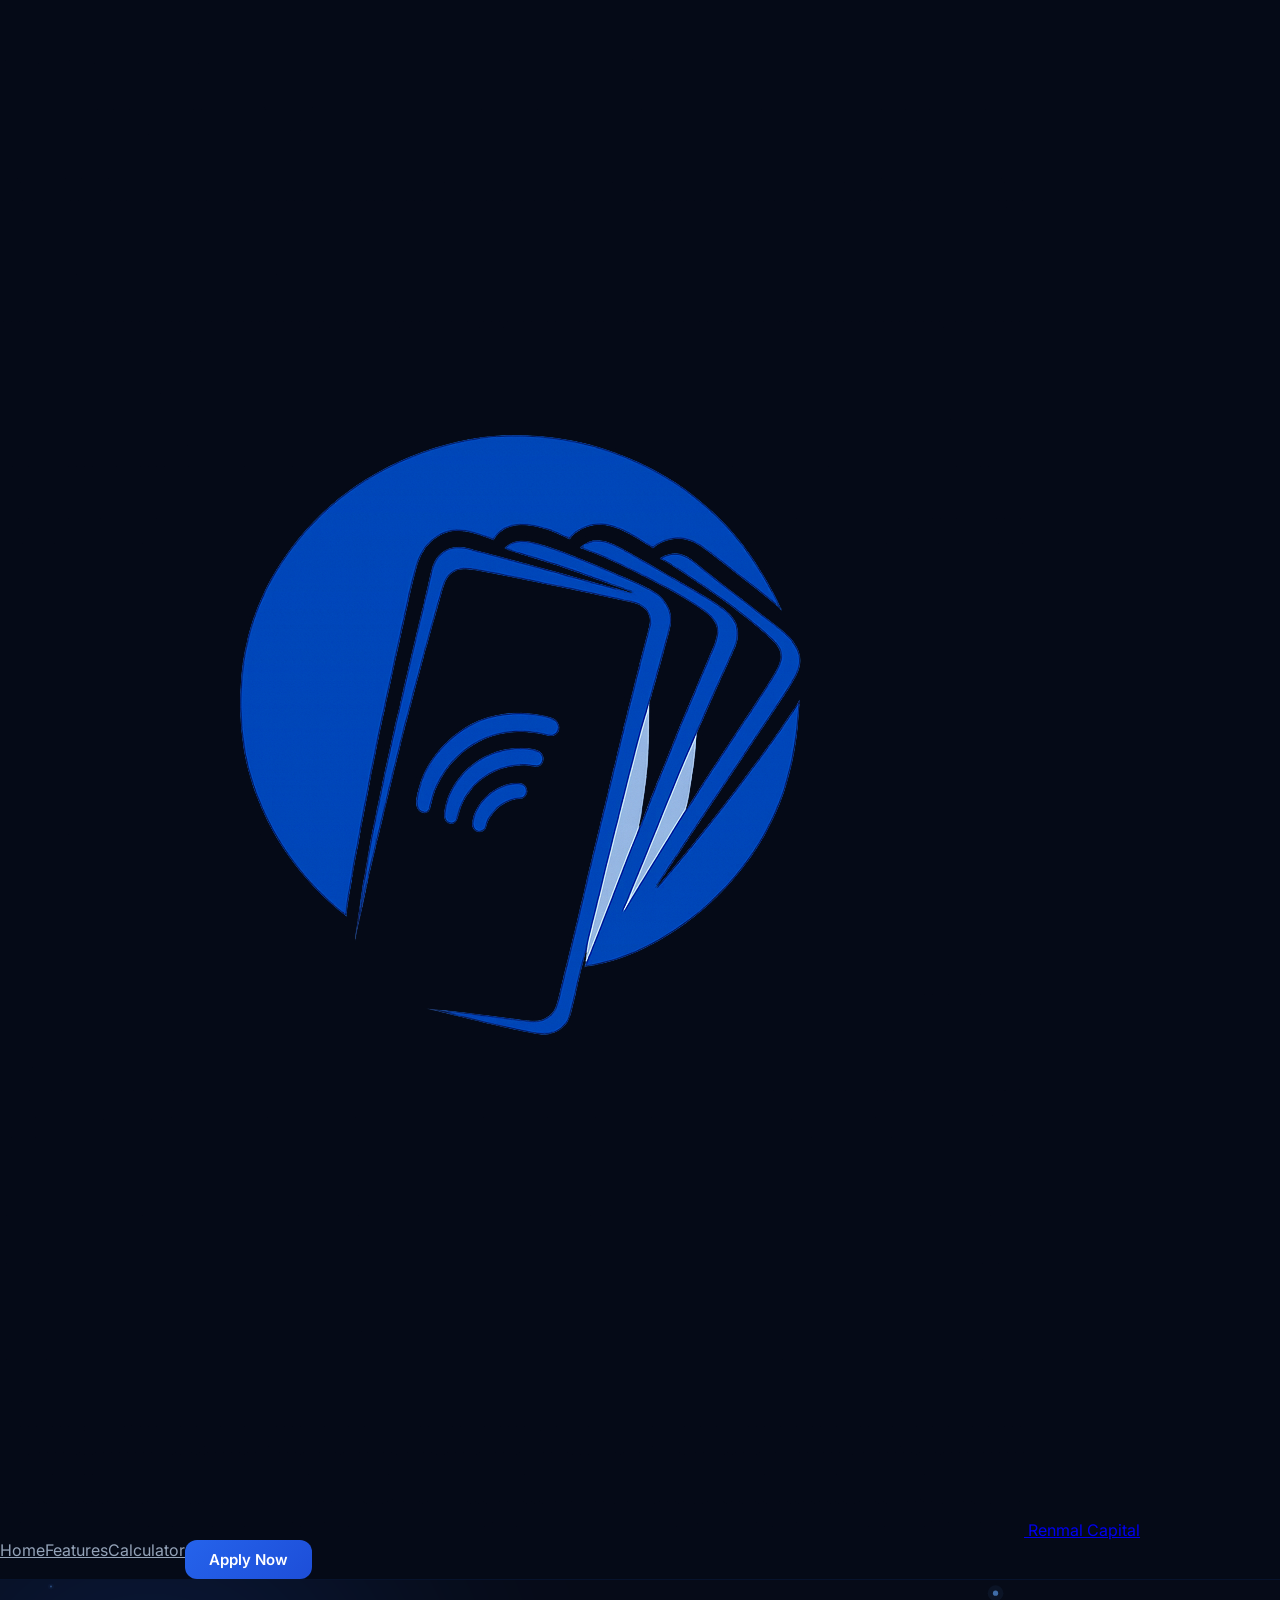
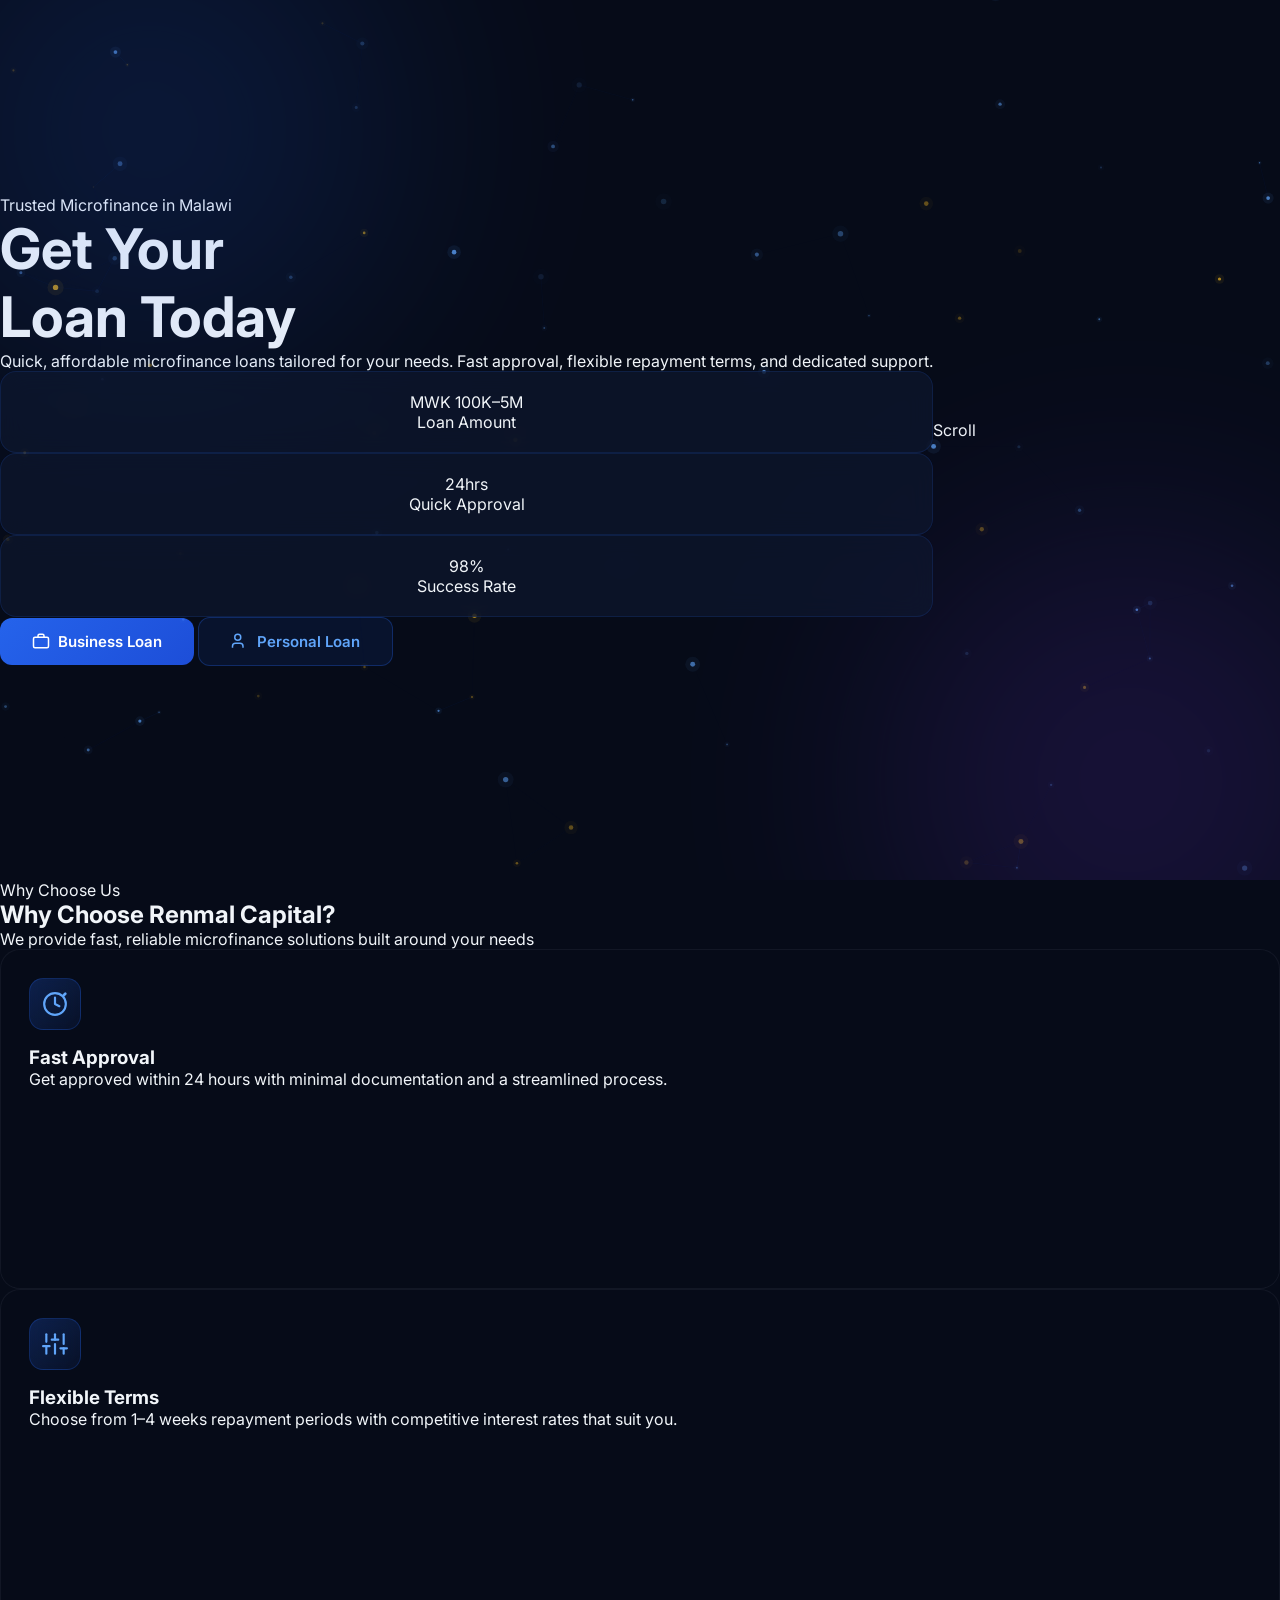
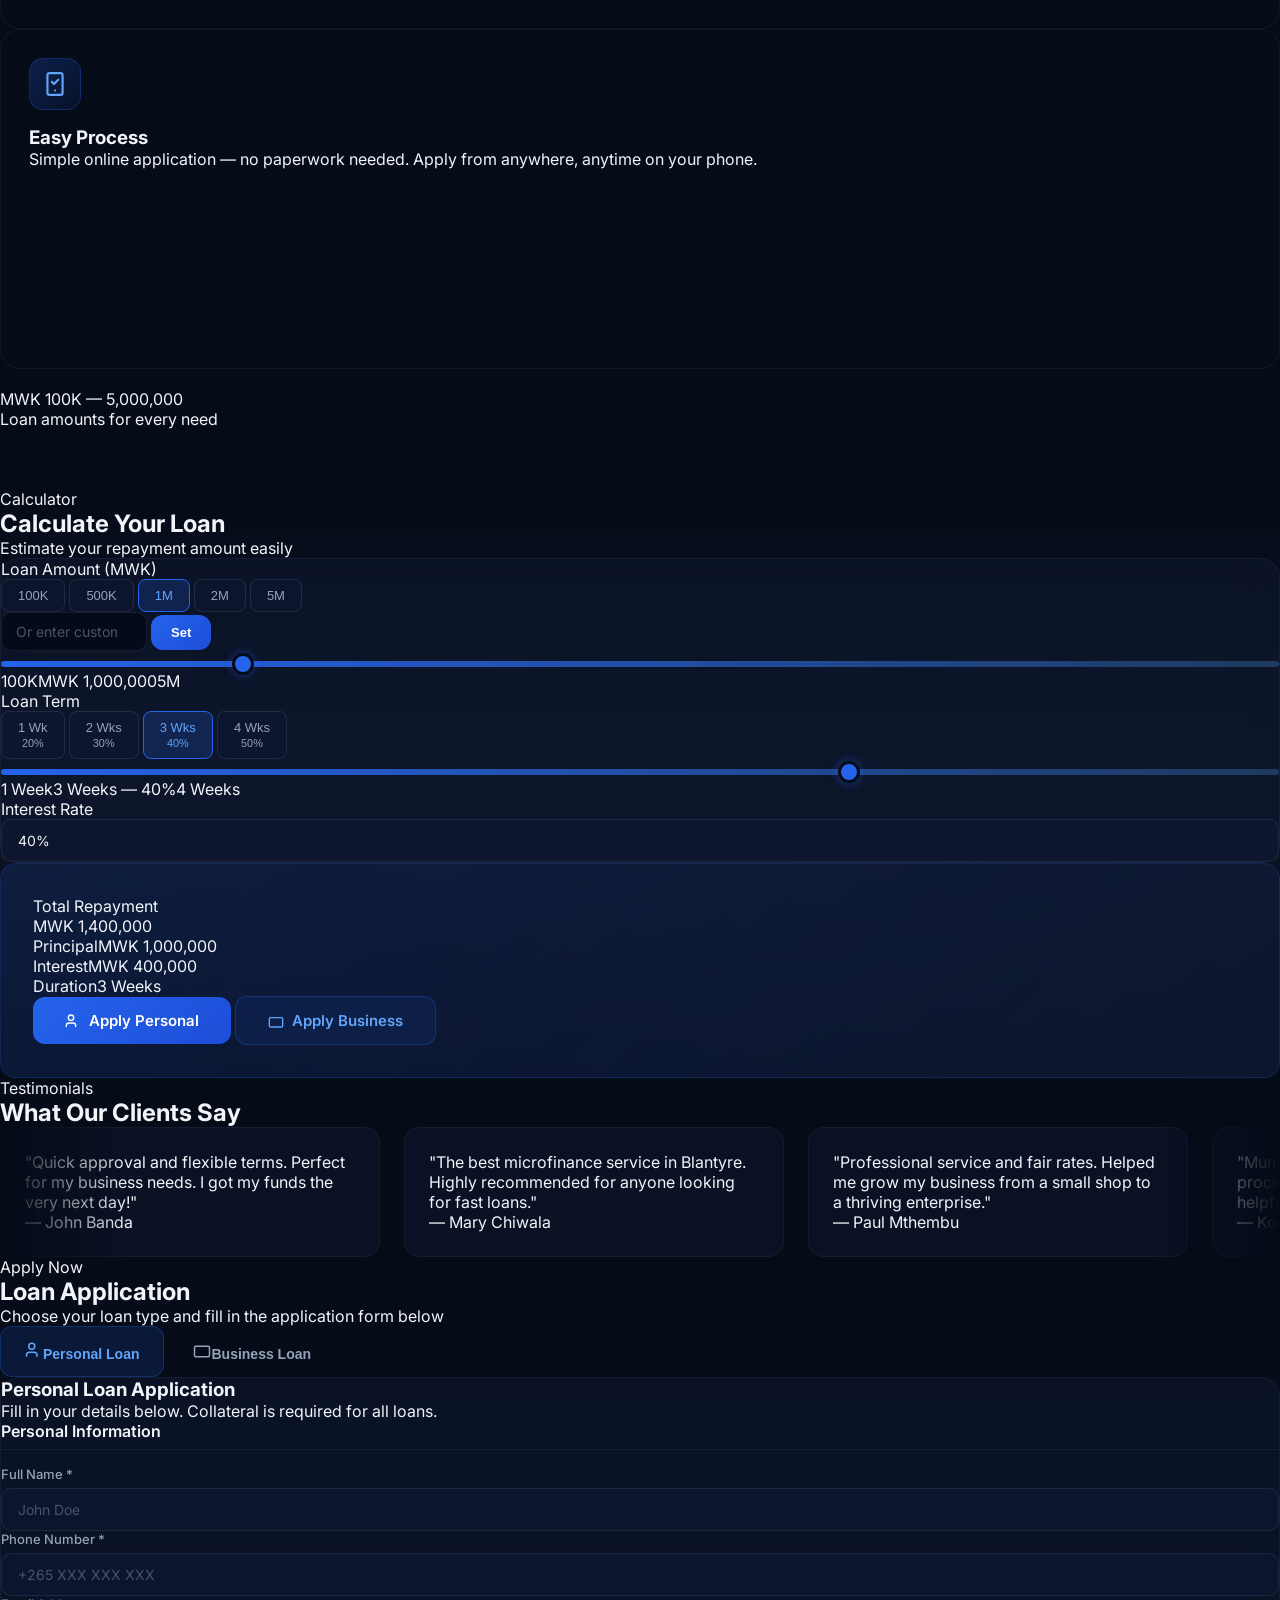
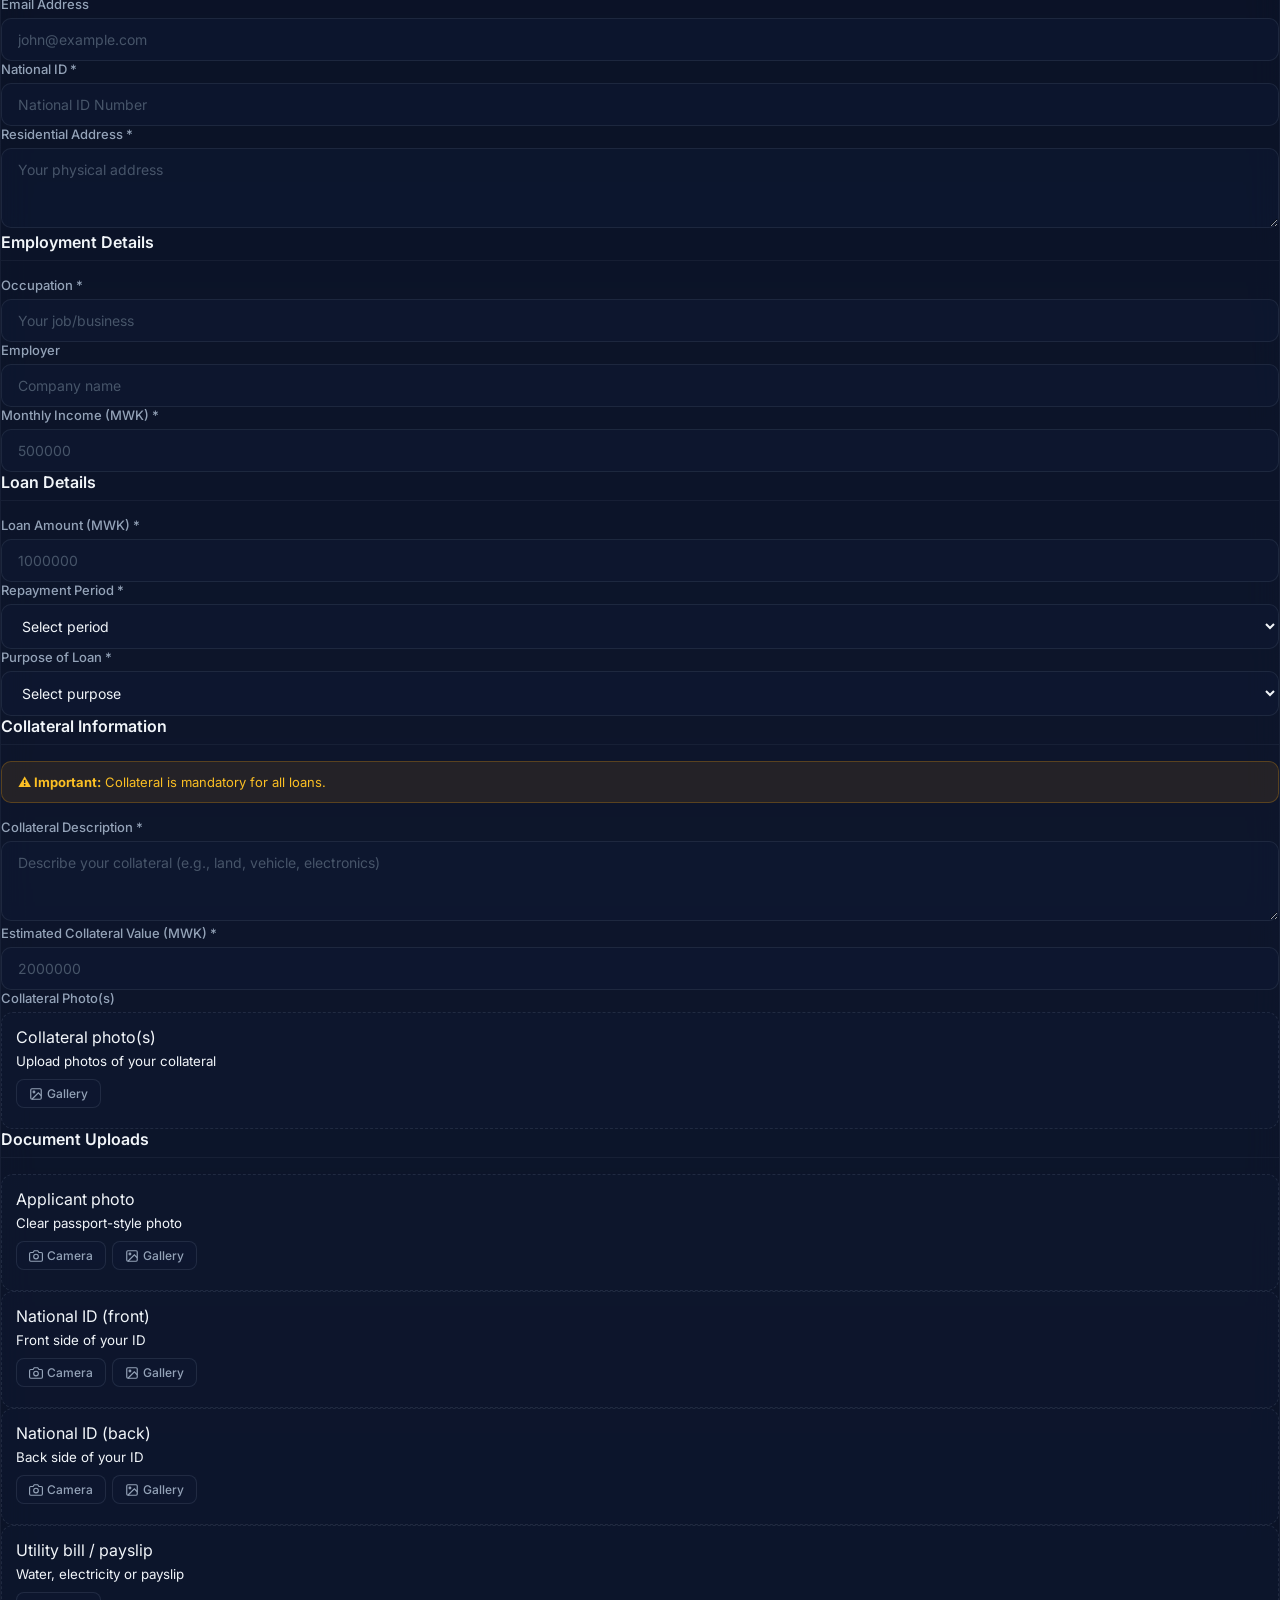
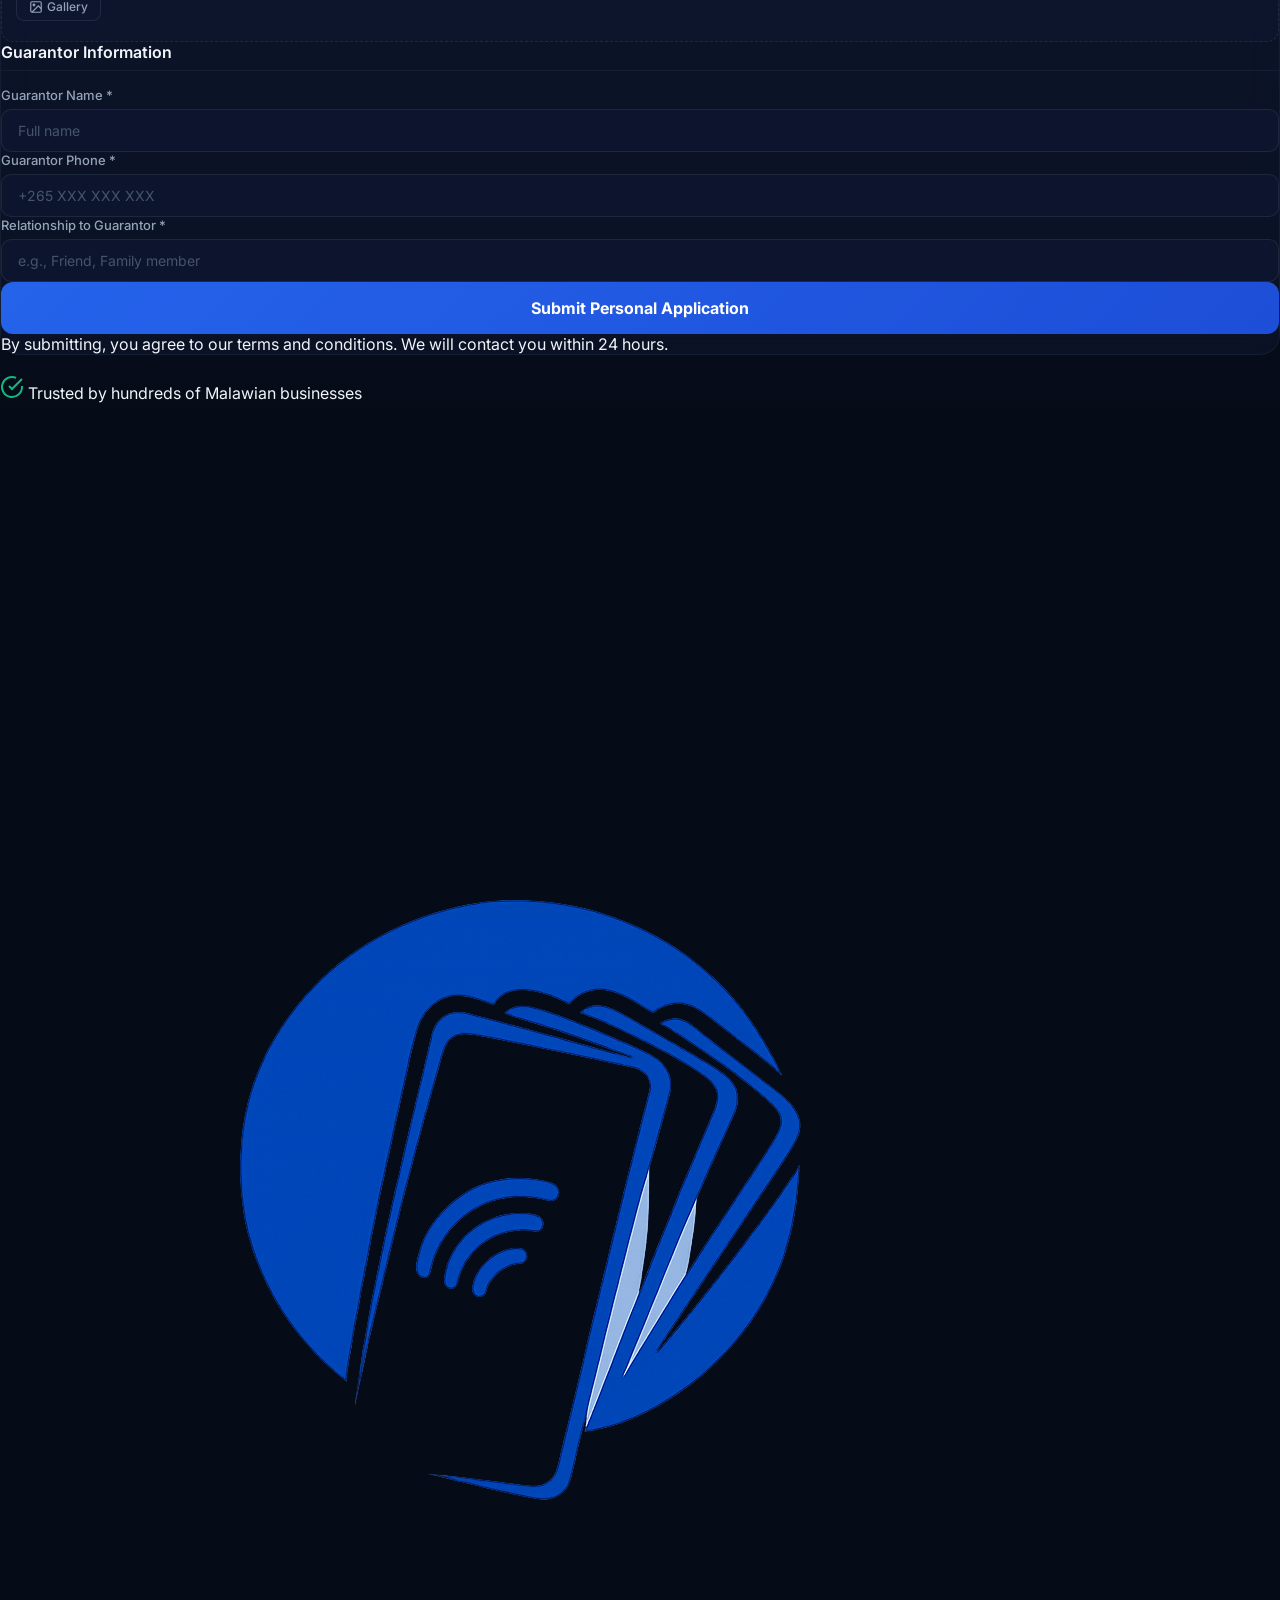
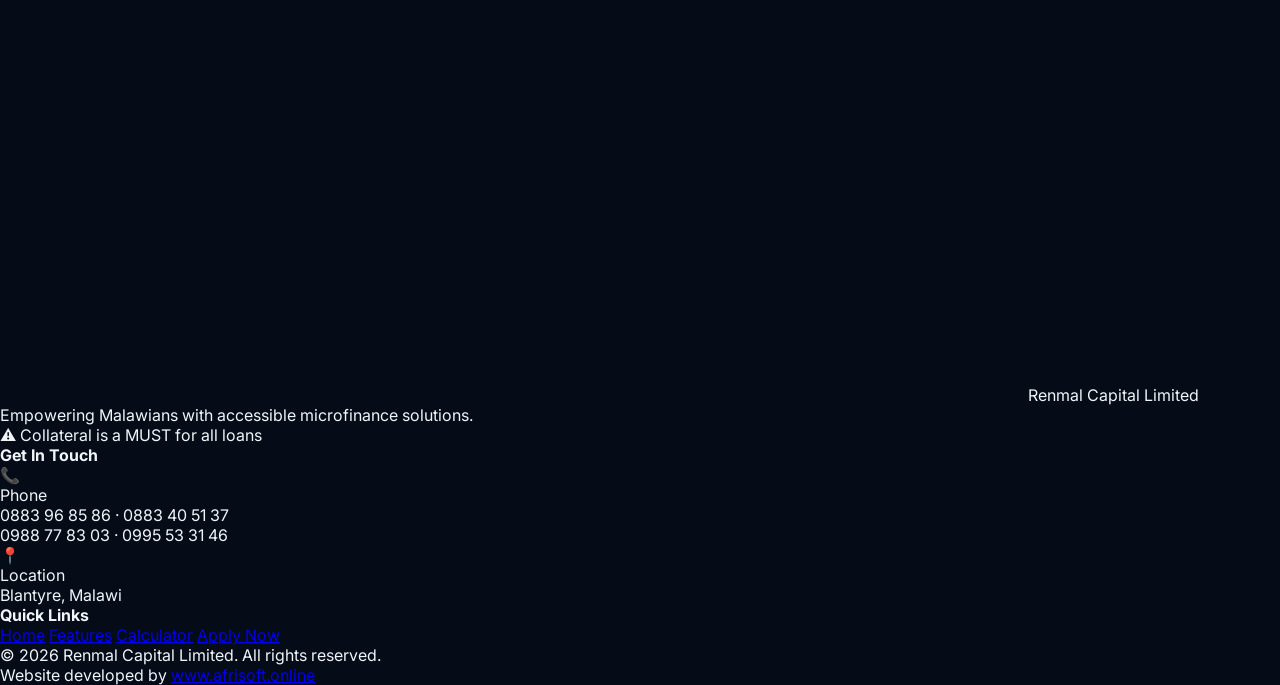
==== commit 6cc556eb: "Add files via upload" ====
--- a/index.html
+++ b/index.html
@@ -5,7 +5,6 @@
     <meta name="viewport" content="width=device-width, initial-scale=1.0">
     <title>Renmal Capital Limited - Get Your Loan Today</title>
     <script src="https://cdn.tailwindcss.com"></script>
-    <script src="https://cdn.jsdelivr.net/npm/@supabase/supabase-js@2"></script>
     <link href="https://fonts.googleapis.com/css2?family=Inter:wght@300;400;500;600;700;800&display=swap" rel="stylesheet">
     <script>
         tailwind.config = {
@@ -27,30 +26,25 @@
         ::-webkit-scrollbar{width:6px}
         ::-webkit-scrollbar-track{background:#0d1425}
         ::-webkit-scrollbar-thumb{background:#2563eb;border-radius:3px}
-
         .nav-glass{background:rgba(6,11,24,0.85);backdrop-filter:blur(20px);border-bottom:1px solid rgba(37,99,235,0.1)}
         .nav-link{position:relative;color:#94a3b8;transition:color .3s}
         .nav-link:hover,.nav-link.active{color:#f1f5f9}
         .nav-link.active::after{content:'';position:absolute;bottom:-4px;left:0;right:0;height:2px;background:#2563eb;border-radius:1px}
-
         .hero-section{position:relative;min-height:100vh;display:flex;align-items:center;overflow:hidden}
         #particleCanvas{position:absolute;inset:0;width:100%;height:100%;z-index:0}
         .hero-glow{position:absolute;width:500px;height:500px;border-radius:50%;filter:blur(120px);opacity:.15;pointer-events:none}
         .stat-card{background:rgba(15,25,50,0.6);backdrop-filter:blur(12px);border:1px solid rgba(37,99,235,0.15);border-radius:16px;padding:20px 24px;text-align:center;transition:all .3s}
         .stat-card:hover{border-color:rgba(37,99,235,0.4);transform:translateY(-4px)}
-
         .btn-primary{background:linear-gradient(135deg,#2563eb,#1d4ed8);color:#fff;padding:14px 32px;border-radius:12px;font-weight:600;border:none;cursor:pointer;transition:all .3s;display:inline-flex;align-items:center;gap:8px;font-size:15px;text-decoration:none}
         .btn-primary:hover{transform:translateY(-2px);box-shadow:0 8px 30px rgba(37,99,235,0.4)}
         .btn-secondary{background:rgba(37,99,235,0.1);color:#60a5fa;padding:14px 32px;border-radius:12px;font-weight:600;border:1px solid rgba(37,99,235,0.3);cursor:pointer;transition:all .3s;display:inline-flex;align-items:center;gap:8px;font-size:15px;text-decoration:none}
         .btn-secondary:hover{background:rgba(37,99,235,0.2);transform:translateY(-2px)}
-
         .feature-card-img{position:relative;border-radius:20px;overflow:hidden;min-height:340px;background-size:cover;background-position:center;transition:all .5s cubic-bezier(.4,0,.2,1);border:1px solid rgba(148,163,184,0.08)}
         .feature-card-img:hover{transform:translateY(-8px);box-shadow:0 24px 60px rgba(0,0,0,0.4);border-color:rgba(37,99,235,0.3)}
         .feature-card-overlay{position:absolute;inset:0;background:linear-gradient(180deg,rgba(6,11,24,0.15) 0%,rgba(6,11,24,0.6) 35%,rgba(6,11,24,0.95) 100%);z-index:1;transition:background .5s}
         .feature-card-img:hover .feature-card-overlay{background:linear-gradient(180deg,rgba(6,11,24,0.1) 0%,rgba(6,11,24,0.45) 35%,rgba(6,11,24,0.92) 100%)}
         .feature-card-content{position:relative;z-index:2;padding:28px;height:100%;display:flex;flex-direction:column;justify-content:flex-end}
         .feature-icon-wrap{width:52px;height:52px;border-radius:14px;display:flex;align-items:center;justify-content:center;background:linear-gradient(135deg,rgba(37,99,235,0.25),rgba(37,99,235,0.08));border:1px solid rgba(37,99,235,0.25);margin-bottom:16px;backdrop-filter:blur(8px)}
-
         .calc-range{-webkit-appearance:none;appearance:none;width:100%;height:6px;border-radius:3px;background:linear-gradient(90deg,#2563eb 0%,#1e3a5f 100%);outline:none}
         .calc-range::-webkit-slider-thumb{-webkit-appearance:none;appearance:none;width:22px;height:22px;border-radius:50%;background:#2563eb;cursor:pointer;border:3px solid #060b18;box-shadow:0 0 10px rgba(37,99,235,0.5);transition:transform .2s}
         .calc-range::-webkit-slider-thumb:hover{transform:scale(1.2)}
@@ -63,20 +57,17 @@
         .custom-input-box::placeholder{color:#475569}
         .result-box{background:linear-gradient(135deg,rgba(37,99,235,0.15),rgba(15,25,50,0.8));border:1px solid rgba(37,99,235,0.2);border-radius:16px;padding:32px}
         .glass-card{background:rgba(15,25,50,0.5);backdrop-filter:blur(16px);border:1px solid rgba(148,163,184,0.08);border-radius:20px;transition:all .4s}
-
         .marquee-container{overflow:hidden;mask-image:linear-gradient(90deg,transparent,#000 10%,#000 90%,transparent);-webkit-mask-image:linear-gradient(90deg,transparent,#000 10%,#000 90%,transparent)}
         .marquee-track{display:flex;gap:24px;animation:marquee 30s linear infinite;width:max-content}
         .marquee-track:hover{animation-play-state:paused}
         @keyframes marquee{0%{transform:translateX(0)}100%{transform:translateX(-50%)}}
         .testimonial-card{min-width:280px;max-width:380px;padding:24px;background:rgba(15,25,50,0.5);backdrop-filter:blur(12px);border:1px solid rgba(148,163,184,0.08);border-radius:16px;flex-shrink:0}
-
         .tab-btn{padding:14px 24px;border-radius:12px;font-weight:600;font-size:14px;cursor:pointer;transition:all .3s;border:1px solid transparent;background:transparent;color:#94a3b8}
         .tab-btn.active{background:rgba(37,99,235,0.15);border-color:rgba(37,99,235,0.3);color:#60a5fa}
         .tab-btn:hover:not(.active){color:#f1f5f9;background:rgba(255,255,255,0.03)}
         .form-panel{display:none;animation:fadeUp .4s ease}
         .form-panel.active{display:block}
         @keyframes fadeUp{from{opacity:0;transform:translateY(16px)}to{opacity:1;transform:translateY(0)}}
-
         .form-group label{display:block;font-size:13px;font-weight:500;color:#94a3b8;margin-bottom:6px}
         .form-input{width:100%;padding:12px 16px;background:rgba(15,25,50,0.6);border:1px solid rgba(148,163,184,0.12);border-radius:10px;color:#f1f5f9;font-size:14px;font-family:'Inter',sans-serif;transition:border-color .2s;outline:none}
         .form-input:focus{border-color:#2563eb;box-shadow:0 0 0 3px rgba(37,99,235,0.15)}
@@ -84,14 +75,32 @@
         select.form-input{cursor:pointer}
         select.form-input option{background:#0d1425;color:#f1f5f9}
         textarea.form-input{resize:vertical;min-height:80px}
-        .upload-card{display:flex;flex-direction:column;gap:4px;padding:16px;background:rgba(15,25,50,0.4);border:1px dashed rgba(148,163,184,0.15);border-radius:12px;cursor:pointer;transition:all .3s}
-        .upload-card:hover{border-color:rgba(37,99,235,0.4);background:rgba(37,99,235,0.05)}
-        .upload-card input[type="file"]{display:none}
         .alert-box{background:rgba(245,158,11,0.1);border:1px solid rgba(245,158,11,0.25);border-radius:10px;padding:12px 16px;font-size:13px;color:#fbbf24;margin-bottom:16px}
         .form-section-title{font-size:16px;font-weight:600;color:#f1f5f9;margin-bottom:16px;padding-bottom:8px;border-bottom:1px solid rgba(148,163,184,0.08)}
-        .btn-submit{width:100%;padding:16px;background:linear-gradient(135deg,#2563eb,#1d4ed8);color:#fff;border:none;border-radius:12px;font-size:16px;font-weight:700;cursor:pointer;transition:all .3s;font-family:'Inter',sans-serif}
-        .btn-submit:hover{transform:translateY(-2px);box-shadow:0 8px 30px rgba(37,99,235,0.4)}
-        .btn-submit:disabled{opacity:.6;cursor:not-allowed;transform:none;box-shadow:none}
+        .btn-submit{width:100%;padding:16px;background:linear-gradient(135deg,#2563eb,#1d4ed8);color:#fff;border:none;border-radius:12px;font-size:16px;font-weight:700;cursor:pointer;transition:all .3s;font-family:'Inter',sans-serif;display:flex;align-items:center;justify-content:center;gap:8px}
+        .btn-submit:hover:not(:disabled){transform:translateY(-2px);box-shadow:0 8px 30px rgba(37,99,235,0.4)}
+        .btn-submit:disabled{opacity:.7;cursor:not-allowed;transform:none;box-shadow:none}
+        @keyframes spin{to{transform:rotate(360deg)}}
+        .btn-submit .spinner{width:18px;height:18px;border:2px solid rgba(255,255,255,0.3);border-top-color:#fff;border-radius:50%;animation:spin .6s linear infinite;display:none}
+        .btn-submit.loading .spinner{display:block}
+        .btn-submit.loading .btn-text{opacity:.7}
+
+        /* Upload Cards */
+        .upload-card{display:flex;flex-direction:column;gap:6px;padding:14px;background:rgba(15,25,50,0.4);border:1px dashed rgba(148,163,184,0.15);border-radius:12px;transition:all .3s}
+        .upload-card:hover{border-color:rgba(37,99,235,0.3);background:rgba(37,99,235,0.03)}
+        .upload-card input[type="file"]{display:none}
+        .upload-btns{display:flex;gap:6px;margin-top:4px}
+        .upload-opt{padding:6px 12px;border-radius:8px;border:1px solid rgba(148,163,184,0.15);background:rgba(15,25,50,0.5);color:#94a3b8;cursor:pointer;transition:all .2s;font-size:12px;font-weight:500;display:inline-flex;align-items:center;gap:4px;font-family:'Inter',sans-serif}
+        .upload-opt:hover{border-color:rgba(37,99,235,0.4);color:#f1f5f9;background:rgba(37,99,235,0.1)}
+        .upload-opt.has-file{border-color:rgba(16,185,129,0.3);color:#34d399;background:rgba(16,185,129,0.08)}
+        .preview-item{display:flex;align-items:center;gap:8px;background:rgba(37,99,235,0.08);border:1px solid rgba(37,99,235,0.15);border-radius:8px;padding:8px;margin-top:4px}
+        .preview-thumb{width:36px;height:36px;border-radius:6px;object-fit:cover;background:rgba(15,25,50,0.6);display:flex;align-items:center;justify-content:center;flex-shrink:0;overflow:hidden}
+        .preview-thumb img{width:100%;height:100%;object-fit:cover}
+        .preview-info{flex:1;min-width:0}
+        .preview-name{font-size:11px;color:#e2e8f0;white-space:nowrap;overflow:hidden;text-overflow:ellipsis}
+        .preview-size{font-size:10px;color:#64748b}
+        .preview-remove{background:none;border:none;color:#64748b;cursor:pointer;padding:2px;font-size:14px;line-height:1;transition:color .2s}
+        .preview-remove:hover{color:#f87171}
 
         .mobile-menu{position:fixed;inset:0;z-index:100;background:rgba(6,11,24,0.98);backdrop-filter:blur(20px);display:flex;flex-direction:column;align-items:center;justify-content:center;gap:32px;transform:translateX(100%);transition:transform .4s cubic-bezier(.4,0,.2,1)}
         .mobile-menu.open{transform:translateX(0)}
@@ -102,36 +111,15 @@
         .hamburger.open span:nth-child(1){transform:rotate(45deg) translate(5px,5px)}
         .hamburger.open span:nth-child(2){opacity:0}
         .hamburger.open span:nth-child(3){transform:rotate(-45deg) translate(5px,-5px)}
-
         .reveal{opacity:0;transform:translateY(30px);transition:all .8s cubic-bezier(.4,0,.2,1)}
         .reveal.visible{opacity:1;transform:translateY(0)}
-        .toast{position:fixed;bottom:24px;right:24px;left:24px;padding:16px 20px;border-radius:12px;font-size:14px;font-weight:500;z-index:200;transform:translateY(120%);transition:transform .4s cubic-bezier(.4,0,.2,1);max-width:400px;margin-left:auto}
+        .toast{position:fixed;bottom:24px;left:24px;right:24px;padding:16px 20px;border-radius:12px;font-size:14px;font-weight:500;z-index:200;transform:translateY(120%);transition:transform .4s cubic-bezier(.4,0,.2,1);max-width:420px;margin-left:auto}
         .toast.show{transform:translateY(0)}
         .toast-success{background:rgba(16,185,129,0.15);border:1px solid rgba(16,185,129,0.3);color:#34d399}
         .toast-error{background:rgba(239,68,68,0.15);border:1px solid rgba(239,68,68,0.3);color:#f87171}
-
-        @media(max-width:1024px){
-            .features-grid-responsive{grid-template-columns:1fr!important}
-            .feature-card-img{min-height:280px}
-        }
-        @media(max-width:768px){
-            .hamburger{display:flex}
-            .desktop-nav{display:none!important}
-            .stat-grid{grid-template-columns:1fr!important}
-            .calc-grid{grid-template-columns:1fr!important}
-            .form-row{grid-template-columns:1fr!important}
-            .upload-grid{grid-template-columns:1fr!important}
-            .footer-grid{grid-template-columns:1fr!important}
-            .toast{bottom:16px;right:16px;left:16px}
-            .hero-title{font-size:2.5rem!important}
-            .tab-btn{padding:12px 16px;font-size:13px}
-        }
-        @media(max-width:480px){
-            .hero-title{font-size:2rem!important}
-            .stat-card{padding:14px 16px}
-            .glass-card{padding:16px!important}
-            .amount-btn,.term-btn{padding:6px 12px;font-size:12px}
-        }
+        @media(max-width:1024px){.features-grid-responsive{grid-template-columns:1fr!important}.feature-card-img{min-height:280px}}
+        @media(max-width:768px){.hamburger{display:flex}.desktop-nav{display:none!important}.stat-grid{grid-template-columns:1fr!important}.calc-grid{grid-template-columns:1fr!important}.form-row{grid-template-columns:1fr!important}.upload-grid{grid-template-columns:1fr!important}.footer-grid{grid-template-columns:1fr!important}.toast{bottom:16px;left:16px;right:16px}.hero-title{font-size:2.5rem!important}.tab-btn{padding:12px 16px;font-size:13px}}
+        @media(max-width:480px){.hero-title{font-size:2rem!important}.stat-card{padding:14px 16px}.glass-card{padding:16px!important}.amount-btn,.term-btn{padding:6px 12px;font-size:12px}.upload-btns{flex-direction:column}.upload-opt{justify-content:center}}
     </style>
 </head>
 <body>
@@ -158,42 +146,27 @@
             <a href="#calculator" class="nav-link text-sm font-medium no-underline">Calculator</a>
             <a href="#apply" class="btn-primary text-sm" style="padding:10px 24px">Apply Now</a>
         </div>
-        <div id="hamburger" class="hamburger" onclick="toggleMobile()">
-            <span></span><span></span><span></span>
-        </div>
+        <div id="hamburger" class="hamburger" onclick="toggleMobile()"><span></span><span></span><span></span></div>
     </div>
 </nav>
 
-<!-- HERO SECTION — no image, full particles -->
+<!-- HERO -->
 <section id="hero" class="hero-section">
     <canvas id="particleCanvas"></canvas>
     <div class="hero-glow" style="background:#2563eb;top:-100px;left:-100px"></div>
     <div class="hero-glow" style="background:#7c3aed;bottom:-150px;right:-100px"></div>
     <div class="relative z-10 max-w-3xl mx-auto px-4 sm:px-6 w-full pt-28 pb-20 text-center">
         <div class="inline-flex items-center gap-2 px-4 py-2 rounded-full bg-brand-600/10 border border-brand-600/20 text-brand-400 text-xs font-semibold uppercase tracking-wider mb-6">
-            <span class="w-2 h-2 rounded-full bg-brand-400 animate-pulse"></span>
-            Trusted Microfinance in Malawi
+            <span class="w-2 h-2 rounded-full bg-brand-400 animate-pulse"></span>Trusted Microfinance in Malawi
         </div>
         <h1 class="hero-title text-4xl sm:text-5xl lg:text-6xl font-extrabold leading-tight mb-6" style="font-size:3.5rem">
-            Get Your <br>
-            <span class="bg-gradient-to-r from-brand-400 via-brand-500 to-purple-400 bg-clip-text text-transparent">Loan Today</span>
+            Get Your <br><span class="bg-gradient-to-r from-brand-400 via-brand-500 to-purple-400 bg-clip-text text-transparent">Loan Today</span>
         </h1>
-        <p class="text-base sm:text-lg text-slate-400 max-w-xl mx-auto mb-10 leading-relaxed">
-            Quick, affordable microfinance loans tailored for your needs. Fast approval, flexible repayment terms, and dedicated support.
-        </p>
+        <p class="text-base sm:text-lg text-slate-400 max-w-xl mx-auto mb-10 leading-relaxed">Quick, affordable microfinance loans tailored for your needs. Fast approval, flexible repayment terms, and dedicated support.</p>
         <div class="stat-grid grid grid-cols-3 gap-3 sm:gap-4 mb-10 max-w-lg mx-auto">
-            <div class="stat-card">
-                <div class="text-brand-400 font-bold text-sm sm:text-lg">MWK 100K–5M</div>
-                <div class="text-slate-500 text-xs mt-1">Loan Amount</div>
-            </div>
-            <div class="stat-card">
-                <div class="text-brand-400 font-bold text-sm sm:text-lg">24hrs</div>
-                <div class="text-slate-500 text-xs mt-1">Quick Approval</div>
-            </div>
-            <div class="stat-card">
-                <div class="text-brand-400 font-bold text-sm sm:text-lg">98%</div>
-                <div class="text-slate-500 text-xs mt-1">Success Rate</div>
-            </div>
+            <div class="stat-card"><div class="text-brand-400 font-bold text-sm sm:text-lg">MWK 100K–5M</div><div class="text-slate-500 text-xs mt-1">Loan Amount</div></div>
+            <div class="stat-card"><div class="text-brand-400 font-bold text-sm sm:text-lg">24hrs</div><div class="text-slate-500 text-xs mt-1">Quick Approval</div></div>
+            <div class="stat-card"><div class="text-brand-400 font-bold text-sm sm:text-lg">98%</div><div class="text-slate-500 text-xs mt-1">Success Rate</div></div>
         </div>
         <div class="flex flex-wrap justify-center gap-4">
             <a href="#apply" class="btn-primary" onclick="switchTab('business')">
@@ -201,20 +174,18 @@
                 Business Loan
             </a>
             <a href="#apply" class="btn-secondary" onclick="switchTab('personal')">
-                <svg width="18" height="18" fill="none" stroke="currentColor" stroke-width="2" viewBox="0 0 24 24"><path d="M16 21v-2a4 4 0 00-4-4H6a4 4 0 00-4 4v2"/><circle cx="9" cy="7" r="4"/><path d="M22 21v-2a4 4 0 00-3-3.87M16 3.13a4 4 0 010 7.75"/></svg>
+                <svg width="18" height="18" fill="none" stroke="currentColor" stroke-width="2" viewBox="0 0 24 24"><path d="M16 21v-2a4 4 0 00-4-4H6a4 4 0 00-4 4v2"/><circle cx="9" cy="7" r="4"/></svg>
                 Personal Loan
             </a>
         </div>
     </div>
     <div class="absolute bottom-8 left-1/2 -translate-x-1/2 z-10 flex flex-col items-center gap-2 opacity-50">
         <span class="text-xs text-slate-500">Scroll</span>
-        <div class="w-5 h-8 border border-slate-600 rounded-full flex justify-center pt-1.5">
-            <div class="w-1 h-2 bg-brand-400 rounded-full animate-bounce"></div>
-        </div>
+        <div class="w-5 h-8 border border-slate-600 rounded-full flex justify-center pt-1.5"><div class="w-1 h-2 bg-brand-400 rounded-full animate-bounce"></div></div>
     </div>
 </section>
 
-<!-- FEATURES SECTION -->
+<!-- FEATURES -->
 <section id="features" class="py-20 sm:py-24 relative">
     <div class="max-w-7xl mx-auto px-4 sm:px-6">
         <div class="text-center mb-12 sm:mb-16 reveal">
@@ -226,14 +197,7 @@
             <div class="feature-card-img" style="background-image:url('https://z-cdn-media.chatglm.cn/files/114c8f81-2824-4b12-956d-e45a674c6127.png?auth_key=1882219294-ebce6d96444b4c3a9508ebc83eaa9ea4-0-a21eba2f6b9397919ea67d5be2011625')">
                 <div class="feature-card-overlay"></div>
                 <div class="feature-card-content">
-                    <div class="feature-icon-wrap">
-                        <svg width="26" height="26" fill="none" stroke="#60a5fa" stroke-width="2" stroke-linecap="round" stroke-linejoin="round" viewBox="0 0 24 24">
-                            <circle cx="12" cy="12" r="10"/>
-                            <polyline points="12 6 12 12 16 14"/>
-                            <path d="M19.5 4.5l2-2" stroke-width="2.5" stroke-linecap="round"/>
-                            <path d="M21 7l-1.5-1" stroke-width="2" stroke-linecap="round" opacity=".5"/>
-                        </svg>
-                    </div>
+                    <div class="feature-icon-wrap"><svg width="26" height="26" fill="none" stroke="#60a5fa" stroke-width="2" stroke-linecap="round" stroke-linejoin="round" viewBox="0 0 24 24"><circle cx="12" cy="12" r="10"/><polyline points="12 6 12 12 16 14"/><path d="M19.5 4.5l2-2" stroke-width="2.5" stroke-linecap="round"/></svg></div>
                     <h3 class="text-lg sm:text-xl font-bold mb-2">Fast Approval</h3>
                     <p class="text-slate-400 text-sm leading-relaxed">Get approved within 24 hours with minimal documentation and a streamlined process.</p>
                 </div>
@@ -241,19 +205,7 @@
             <div class="feature-card-img" style="background-image:url('https://z-cdn-media.chatglm.cn/files/d7d00108-b361-4af8-9065-4ef6fe41f25c.png?auth_key=1882219294-a568928791514fb88fdf60236452a12c-0-8bfa549f5967cdd8b73d78870a9db4e5')">
                 <div class="feature-card-overlay"></div>
                 <div class="feature-card-content">
-                    <div class="feature-icon-wrap">
-                        <svg width="26" height="26" fill="none" stroke="#60a5fa" stroke-width="2" stroke-linecap="round" viewBox="0 0 24 24">
-                            <line x1="4" y1="21" x2="4" y2="14"/>
-                            <line x1="4" y1="10" x2="4" y2="3"/>
-                            <line x1="12" y1="21" x2="12" y2="12"/>
-                            <line x1="12" y1="8" x2="12" y2="3"/>
-                            <line x1="20" y1="21" x2="20" y2="16"/>
-                            <line x1="20" y1="12" x2="20" y2="3"/>
-                            <line x1="1" y1="14" x2="7" y2="14"/>
-                            <line x1="9" y1="8" x2="15" y2="8"/>
-                            <line x1="17" y1="16" x2="23" y2="16"/>
-                        </svg>
-                    </div>
+                    <div class="feature-icon-wrap"><svg width="26" height="26" fill="none" stroke="#60a5fa" stroke-width="2" stroke-linecap="round" viewBox="0 0 24 24"><line x1="4" y1="21" x2="4" y2="14"/><line x1="4" y1="10" x2="4" y2="3"/><line x1="12" y1="21" x2="12" y2="12"/><line x1="12" y1="8" x2="12" y2="3"/><line x1="20" y1="21" x2="20" y2="16"/><line x1="20" y1="12" x2="20" y2="3"/><line x1="1" y1="14" x2="7" y2="14"/><line x1="9" y1="8" x2="15" y2="8"/><line x1="17" y1="16" x2="23" y2="16"/></svg></div>
                     <h3 class="text-lg sm:text-xl font-bold mb-2">Flexible Terms</h3>
                     <p class="text-slate-400 text-sm leading-relaxed">Choose from 1–4 weeks repayment periods with competitive interest rates that suit you.</p>
                 </div>
@@ -261,13 +213,7 @@
             <div class="feature-card-img" style="background-image:url('https://z-cdn-media.chatglm.cn/files/c6726d85-4704-4bcc-bb13-b5f48d75d674.png?auth_key=1882219294-4e5b07e0ad8844499f4850721853b67c-0-f2dca2ea8f91a4acf64f5da811f84e5c')">
                 <div class="feature-card-overlay"></div>
                 <div class="feature-card-content">
-                    <div class="feature-icon-wrap">
-                        <svg width="26" height="26" fill="none" stroke="#60a5fa" stroke-width="2" stroke-linecap="round" stroke-linejoin="round" viewBox="0 0 24 24">
-                            <rect x="5" y="2" width="14" height="20" rx="2" ry="2"/>
-                            <line x1="12" y1="18" x2="12.01" y2="18"/>
-                            <path d="M9 10l2 2 4-4"/>
-                        </svg>
-                    </div>
+                    <div class="feature-icon-wrap"><svg width="26" height="26" fill="none" stroke="#60a5fa" stroke-width="2" stroke-linecap="round" stroke-linejoin="round" viewBox="0 0 24 24"><rect x="5" y="2" width="14" height="20" rx="2" ry="2"/><line x1="12" y1="18" x2="12.01" y2="18"/><path d="M9 10l2 2 4-4"/></svg></div>
                     <h3 class="text-lg sm:text-xl font-bold mb-2">Easy Process</h3>
                     <p class="text-slate-400 text-sm leading-relaxed">Simple online application — no paperwork needed. Apply from anywhere, anytime on your phone.</p>
                 </div>
@@ -276,7 +222,7 @@
         <div class="mt-14 sm:mt-16 flex justify-center reveal">
             <div class="relative max-w-2xl w-full rounded-2xl overflow-hidden" style="height:120px">
                 <div class="absolute inset-0 bg-gradient-to-r from-navy-900 via-navy-800 to-navy-900"></div>
-                <img src="https://z-cdn-media.chatglm.cn/files/d7d00108-b361-4af8-9065-4ef6fe41f25c.png?auth_key=1882219294-a568928791514fb88fdf60236452a12c-0-8bfa549f5967cdd8b73d78870a9db4e5" alt="" class="absolute inset-0 w-full h-full object-cover opacity-15" style="object-position:center">
+                <img src="https://z-cdn-media.chatglm.cn/files/d7d00108-b361-4af8-9065-4ef6fe41f25c.png?auth_key=1882219294-a568928791514fb88fdf60236452a12c-0-8bfa549f5967cdd8b73d78870a9db4e5" alt="" class="absolute inset-0 w-full h-full object-cover opacity-15">
                 <div class="absolute inset-0 flex items-center justify-center">
                     <div class="text-center">
                         <div class="text-2xl sm:text-3xl font-extrabold bg-gradient-to-r from-gold-400 to-gold-500 bg-clip-text text-transparent">MWK 100K — 5,000,000</div>
@@ -288,7 +234,7 @@
     </div>
 </section>
 
-<!-- CALCULATOR SECTION -->
+<!-- CALCULATOR -->
 <section id="calculator" class="py-20 sm:py-24 relative" style="background:linear-gradient(180deg,#060b18 0%,#0d1425 50%,#060b18 100%)">
     <div class="max-w-7xl mx-auto px-4 sm:px-6">
         <div class="text-center mb-12 sm:mb-16 reveal">
@@ -308,7 +254,7 @@
                         <button type="button" class="amount-btn" data-amount="5000000">5M</button>
                     </div>
                     <div class="flex gap-2 mb-4">
-                        <input type="number" id="customAmount" class="custom-input-box" placeholder="Or enter custom amount (e.g. 750000)" min="100000" max="5000000" step="10000">
+                        <input type="number" id="customAmount" class="custom-input-box" placeholder="Or enter custom amount" min="100000" max="5000000" step="10000">
                         <button type="button" onclick="setCustomAmount()" class="btn-primary" style="padding:10px 20px;font-size:13px;white-space:nowrap">Set</button>
                     </div>
                     <input type="range" id="loanAmount" class="calc-range mb-2" min="100000" max="5000000" step="100000" value="1000000">
@@ -340,12 +286,10 @@
                 </div>
                 <div class="flex flex-col gap-3">
                     <a href="#apply" class="btn-primary justify-center text-sm" onclick="switchTab('personal')">
-                        <svg width="16" height="16" fill="none" stroke="currentColor" stroke-width="2" viewBox="0 0 24 24"><path d="M16 21v-2a4 4 0 00-4-4H6a4 4 0 00-4 4v2"/><circle cx="9" cy="7" r="4"/></svg>
-                        Apply Personal
+                        <svg width="16" height="16" fill="none" stroke="currentColor" stroke-width="2" viewBox="0 0 24 24"><path d="M16 21v-2a4 4 0 00-4-4H6a4 4 0 00-4 4v2"/><circle cx="9" cy="7" r="4"/></svg>Apply Personal
                     </a>
                     <a href="#apply" class="btn-secondary justify-center text-sm" onclick="switchTab('business')">
-                        <svg width="16" height="16" fill="none" stroke="currentColor" stroke-width="2" viewBox="0 0 24 24"><path d="M20 7H4a2 2 0 00-2 2v10a2 2 0 002 2h16a2 2 0 002-2V9a2 2 0 00-2-2z"/></svg>
-                        Apply Business
+                        <svg width="16" height="16" fill="none" stroke="currentColor" stroke-width="2" viewBox="0 0 24 24"><path d="M20 7H4a2 2 0 00-2 2v10a2 2 0 002 2h16a2 2 0 002-2V9a2 2 0 00-2-2z"/></svg>Apply Business
                     </a>
                 </div>
             </div>
@@ -359,7 +303,6 @@
         <div class="text-center">
             <div class="inline-flex items-center gap-2 px-4 py-2 rounded-full bg-brand-600/10 border border-brand-600/20 text-brand-400 text-xs font-semibold uppercase tracking-wider mb-4">Testimonials</div>
             <h2 class="text-2xl sm:text-3xl lg:text-4xl font-bold mb-4">What Our Clients Say</h2>
-            <p class="text-slate-400 max-w-xl mx-auto text-sm sm:text-base">Success stories from our satisfied borrowers</p>
         </div>
     </div>
     <div class="marquee-container reveal">
@@ -380,7 +323,7 @@
     </div>
 </section>
 
-<!-- LOAN APPLICATION SECTION -->
+<!-- LOAN APPLICATION -->
 <section id="apply" class="py-20 sm:py-24 relative" style="background:linear-gradient(180deg,#060b18 0%,#0d1425 50%,#060b18 100%)">
     <div class="max-w-4xl mx-auto px-4 sm:px-6">
         <div class="text-center mb-8 sm:mb-10 reveal">
@@ -389,177 +332,256 @@
             <p class="text-slate-400 max-w-xl mx-auto text-sm sm:text-base">Choose your loan type and fill in the application form below</p>
         </div>
         <div class="flex justify-center gap-2 sm:gap-3 mb-8 sm:mb-10 reveal">
-            <button type="button" class="tab-btn active" data-tab="personal" onclick="switchTab('personal')">
-                <span class="flex items-center gap-2">
-                    <svg width="18" height="18" fill="none" stroke="currentColor" stroke-width="2" viewBox="0 0 24 24"><path d="M16 21v-2a4 4 0 00-4-4H6a4 4 0 00-4 4v2"/><circle cx="9" cy="7" r="4"/></svg>
-                    Personal Loan
-                </span>
-            </button>
-            <button type="button" class="tab-btn" data-tab="business" onclick="switchTab('business')">
-                <span class="flex items-center gap-2">
-                    <svg width="18" height="18" fill="none" stroke="currentColor" stroke-width="2" viewBox="0 0 24 24"><path d="M20 7H4a2 2 0 00-2 2v10a2 2 0 002 2h16a2 2 0 002-2V9a2 2 0 00-2-2z"/></svg>
-                    Business Loan
-                </span>
-            </button>
-        </div>
-
-        <!-- PERSONAL LOAN FORM -->
+            <button type="button" class="tab-btn active" data-tab="personal" onclick="switchTab('personal')"><span class="flex items-center gap-2"><svg width="18" height="18" fill="none" stroke="currentColor" stroke-width="2" viewBox="0 0 24 24"><path d="M16 21v-2a4 4 0 00-4-4H6a4 4 0 00-4 4v2"/><circle cx="9" cy="7" r="4"/></svg>Personal Loan</span></button>
+            <button type="button" class="tab-btn" data-tab="business" onclick="switchTab('business')"><span class="flex items-center gap-2"><svg width="18" height="18" fill="none" stroke="currentColor" stroke-width="2" viewBox="0 0 24 24"><path d="M20 7H4a2 2 0 00-2 2v10a2 2 0 002 2h16a2 2 0 002-2V9a2 2 0 00-2-2z"/></svg>Business Loan</span></button>
+        </div>
+
+        <!-- ==================== PERSONAL LOAN ==================== -->
         <div id="panel-personal" class="form-panel active reveal">
             <div class="glass-card p-4 sm:p-6 lg:p-10">
-                <div class="mb-6 sm:mb-8">
-                    <h3 class="text-lg sm:text-xl font-bold mb-2">Personal Loan Application</h3>
-                    <p class="text-slate-400 text-sm">Fill in your details below. Collateral is required for all loans.</p>
-                </div>
-                <form id="personalLoanForm" action="https://formspree.io/f/xrevqvpy" method="POST" enctype="multipart/form-data">
+                <div class="mb-6 sm:mb-8"><h3 class="text-lg sm:text-xl font-bold mb-2">Personal Loan Application</h3><p class="text-slate-400 text-sm">Fill in your details below. Collateral is required for all loans.</p></div>
+                <form id="personalLoanForm">
                     <input type="hidden" name="loanType" value="Personal Loan">
                     <div class="form-section-title">Personal Information</div>
-                    <div class="form-row grid grid-cols-2 gap-3 sm:gap-4 mb-5 sm:mb-6">
+                    <div class="form-row grid grid-cols-2 gap-3 sm:gap-4 mb-5">
                         <div class="form-group"><label>Full Name *</label><input type="text" name="fullName" required class="form-input" placeholder="John Doe"></div>
                         <div class="form-group"><label>Phone Number *</label><input type="tel" name="phone" required class="form-input" placeholder="+265 XXX XXX XXX"></div>
                     </div>
-                    <div class="form-row grid grid-cols-2 gap-3 sm:gap-4 mb-5 sm:mb-6">
+                    <div class="form-row grid grid-cols-2 gap-3 sm:gap-4 mb-5">
                         <div class="form-group"><label>Email Address</label><input type="email" name="email" class="form-input" placeholder="john@example.com"></div>
                         <div class="form-group"><label>National ID *</label><input type="text" name="nationalId" required class="form-input" placeholder="National ID Number"></div>
                     </div>
-                    <div class="form-group mb-6 sm:mb-8"><label>Residential Address *</label><textarea name="address" required class="form-input" rows="2" placeholder="Your physical address"></textarea></div>
+                    <div class="form-group mb-6"><label>Residential Address *</label><textarea name="address" required class="form-input" rows="2" placeholder="Your physical address"></textarea></div>
+
                     <div class="form-section-title">Employment Details</div>
-                    <div class="form-row grid grid-cols-2 gap-3 sm:gap-4 mb-5 sm:mb-6">
+                    <div class="form-row grid grid-cols-2 gap-3 sm:gap-4 mb-5">
                         <div class="form-group"><label>Occupation *</label><input type="text" name="occupation" required class="form-input" placeholder="Your job/business"></div>
                         <div class="form-group"><label>Employer</label><input type="text" name="employer" class="form-input" placeholder="Company name"></div>
                     </div>
-                    <div class="form-group mb-6 sm:mb-8"><label>Monthly Income (MWK) *</label><input type="number" name="monthlyIncome" required class="form-input" placeholder="500000"></div>
+                    <div class="form-group mb-6"><label>Monthly Income (MWK) *</label><input type="number" name="monthlyIncome" required class="form-input" placeholder="500000"></div>
+
                     <div class="form-section-title">Loan Details</div>
-                    <div class="form-row grid grid-cols-2 gap-3 sm:gap-4 mb-5 sm:mb-6">
+                    <div class="form-row grid grid-cols-2 gap-3 sm:gap-4 mb-5">
                         <div class="form-group"><label>Loan Amount (MWK) *</label><input type="number" name="loanAmount" required class="form-input" placeholder="1000000" min="100000" max="5000000"></div>
-                        <div class="form-group">
-                            <label>Repayment Period *</label>
-                            <select name="repaymentPeriod" required class="form-input">
-                                <option value="">Select period</option>
-                                <option value="1">1 Week (20% interest)</option>
-                                <option value="2">2 Weeks (30% interest)</option>
-                                <option value="3">3 Weeks (40% interest)</option>
-                                <option value="4">4 Weeks (50% interest)</option>
-                            </select>
-                        </div>
-                    </div>
-                    <div class="form-group mb-6 sm:mb-8">
-                        <label>Purpose of Loan *</label>
-                        <select name="loanPurpose" required class="form-input">
-                            <option value="">Select purpose</option>
-                            <option value="education">Education</option>
-                            <option value="medical">Medical Expenses</option>
-                            <option value="home">Home Improvement</option>
-                            <option value="emergency">Emergency</option>
-                            <option value="business">Small Business</option>
-                            <option value="other">Other</option>
-                        </select>
-                    </div>
+                        <div class="form-group"><label>Repayment Period *</label><select name="repaymentPeriod" required class="form-input"><option value="">Select period</option><option value="1">1 Week (20%)</option><option value="2">2 Weeks (30%)</option><option value="3">3 Weeks (40%)</option><option value="4">4 Weeks (50%)</option></select></div>
+                    </div>
+                    <div class="form-group mb-6"><label>Purpose of Loan *</label><select name="loanPurpose" required class="form-input"><option value="">Select purpose</option><option value="education">Education</option><option value="medical">Medical Expenses</option><option value="home">Home Improvement</option><option value="emergency">Emergency</option><option value="business">Small Business</option><option value="other">Other</option></select></div>
+
                     <div class="form-section-title">Collateral Information</div>
-                    <div class="alert-box"><strong>⚠️ Important:</strong> Collateral is mandatory for all loans. Please provide details of your collateral.</div>
+                    <div class="alert-box"><strong>⚠️ Important:</strong> Collateral is mandatory for all loans.</div>
                     <div class="form-group mb-4"><label>Collateral Description *</label><textarea name="collateral" required class="form-input" rows="2" placeholder="Describe your collateral (e.g., land, vehicle, electronics)"></textarea></div>
                     <div class="form-group mb-4"><label>Estimated Collateral Value (MWK) *</label><input type="number" name="collateralValue" required class="form-input" placeholder="2000000"></div>
-                    <div class="form-group mb-6 sm:mb-8"><label>Collateral Photo(s)</label><input type="file" name="collateralPhoto" accept="image/*" multiple class="form-input" style="padding:10px"><small class="text-slate-500 text-xs">Upload photos of the collateral for verification.</small></div>
+                    <div class="form-group mb-6">
+                        <label>Collateral Photo(s)</label>
+                        <div class="upload-card" data-name="collateralPhoto">
+                            <span class="text-sm font-medium text-slate-200">Collateral photo(s)</span>
+                            <small class="text-xs text-slate-500">Upload photos of your collateral</small>
+                            <div class="upload-btns">
+                                <button type="button" class="upload-opt" data-mode="gallery">
+                                    <svg width="14" height="14" fill="none" stroke="currentColor" stroke-width="2" viewBox="0 0 24 24"><rect x="3" y="3" width="18" height="18" rx="2"/><circle cx="8.5" cy="8.5" r="1.5"/><polyline points="21 15 16 10 5 21"/></svg>
+                                    Gallery
+                                </button>
+                            </div>
+                            <div class="upload-preview"></div>
+                            <input type="file" name="collateralPhoto" accept="image/*" multiple>
+                        </div>
+                    </div>
+
                     <div class="form-section-title">Document Uploads</div>
-                    <div class="upload-grid grid grid-cols-2 sm:grid-cols-3 gap-3 mb-6 sm:mb-8">
-                        <label class="upload-card"><span class="text-sm font-medium text-slate-200">Applicant photo</span><small class="text-xs text-slate-500">Clear passport-style photo</small><input type="file" name="applicantPhoto" accept="image/*" capture="environment"></label>
-                        <label class="upload-card"><span class="text-sm font-medium text-slate-200">National ID (front)</span><small class="text-xs text-slate-500">Front side of ID</small><input type="file" name="nationalIdFront" accept="image/*" capture="environment"></label>
-                        <label class="upload-card"><span class="text-sm font-medium text-slate-200">National ID (back)</span><small class="text-xs text-slate-500">Back side of ID</small><input type="file" name="nationalIdBack" accept="image/*" capture="environment"></label>
-                        <label class="upload-card"><span class="text-sm font-medium text-slate-200">Utility bill / payslip</span><small class="text-xs text-slate-500">Water, electricity or payslip</small><input type="file" name="utilityBill" accept="image/*" capture="environment"></label>
-                    </div>
+                    <div class="upload-grid grid grid-cols-2 sm:grid-cols-2 gap-3 mb-6">
+                        <!-- Applicant Photo — Camera + Gallery -->
+                        <div class="upload-card" data-name="applicantPhoto">
+                            <span class="text-sm font-medium text-slate-200">Applicant photo</span>
+                            <small class="text-xs text-slate-500">Clear passport-style photo</small>
+                            <div class="upload-btns">
+                                <button type="button" class="upload-opt" data-mode="camera">
+                                    <svg width="14" height="14" fill="none" stroke="currentColor" stroke-width="2" viewBox="0 0 24 24"><path d="M23 19a2 2 0 01-2 2H3a2 2 0 01-2-2V8a2 2 0 012-2h4l2-3h6l2 3h4a2 2 0 012 2z"/><circle cx="12" cy="13" r="4"/></svg>
+                                    Camera
+                                </button>
+                                <button type="button" class="upload-opt" data-mode="gallery">
+                                    <svg width="14" height="14" fill="none" stroke="currentColor" stroke-width="2" viewBox="0 0 24 24"><rect x="3" y="3" width="18" height="18" rx="2"/><circle cx="8.5" cy="8.5" r="1.5"/><polyline points="21 15 16 10 5 21"/></svg>
+                                    Gallery
+                                </button>
+                            </div>
+                            <div class="upload-preview"></div>
+                            <input type="file" name="applicantPhoto" accept="image/*">
+                        </div>
+                        <!-- National ID Front — Camera + Gallery -->
+                        <div class="upload-card" data-name="nationalIdFront">
+                            <span class="text-sm font-medium text-slate-200">National ID (front)</span>
+                            <small class="text-xs text-slate-500">Front side of your ID</small>
+                            <div class="upload-btns">
+                                <button type="button" class="upload-opt" data-mode="camera">
+                                    <svg width="14" height="14" fill="none" stroke="currentColor" stroke-width="2" viewBox="0 0 24 24"><path d="M23 19a2 2 0 01-2 2H3a2 2 0 01-2-2V8a2 2 0 012-2h4l2-3h6l2 3h4a2 2 0 012 2z"/><circle cx="12" cy="13" r="4"/></svg>
+                                    Camera
+                                </button>
+                                <button type="button" class="upload-opt" data-mode="gallery">
+                                    <svg width="14" height="14" fill="none" stroke="currentColor" stroke-width="2" viewBox="0 0 24 24"><rect x="3" y="3" width="18" height="18" rx="2"/><circle cx="8.5" cy="8.5" r="1.5"/><polyline points="21 15 16 10 5 21"/></svg>
+                                    Gallery
+                                </button>
+                            </div>
+                            <div class="upload-preview"></div>
+                            <input type="file" name="nationalIdFront" accept="image/*">
+                        </div>
+                        <!-- National ID Back — Camera + Gallery -->
+                        <div class="upload-card" data-name="nationalIdBack">
+                            <span class="text-sm font-medium text-slate-200">National ID (back)</span>
+                            <small class="text-xs text-slate-500">Back side of your ID</small>
+                            <div class="upload-btns">
+                                <button type="button" class="upload-opt" data-mode="camera">
+                                    <svg width="14" height="14" fill="none" stroke="currentColor" stroke-width="2" viewBox="0 0 24 24"><path d="M23 19a2 2 0 01-2 2H3a2 2 0 01-2-2V8a2 2 0 012-2h4l2-3h6l2 3h4a2 2 0 012 2z"/><circle cx="12" cy="13" r="4"/></svg>
+                                    Camera
+                                </button>
+                                <button type="button" class="upload-opt" data-mode="gallery">
+                                    <svg width="14" height="14" fill="none" stroke="currentColor" stroke-width="2" viewBox="0 0 24 24"><rect x="3" y="3" width="18" height="18" rx="2"/><circle cx="8.5" cy="8.5" r="1.5"/><polyline points="21 15 16 10 5 21"/></svg>
+                                    Gallery
+                                </button>
+                            </div>
+                            <div class="upload-preview"></div>
+                            <input type="file" name="nationalIdBack" accept="image/*">
+                        </div>
+                        <!-- Utility Bill — Gallery only -->
+                        <div class="upload-card" data-name="utilityBill">
+                            <span class="text-sm font-medium text-slate-200">Utility bill / payslip</span>
+                            <small class="text-xs text-slate-500">Water, electricity or payslip</small>
+                            <div class="upload-btns">
+                                <button type="button" class="upload-opt" data-mode="gallery">
+                                    <svg width="14" height="14" fill="none" stroke="currentColor" stroke-width="2" viewBox="0 0 24 24"><rect x="3" y="3" width="18" height="18" rx="2"/><circle cx="8.5" cy="8.5" r="1.5"/><polyline points="21 15 16 10 5 21"/></svg>
+                                    Gallery
+                                </button>
+                            </div>
+                            <div class="upload-preview"></div>
+                            <input type="file" name="utilityBill" accept="image/*,.pdf">
+                        </div>
+                    </div>
+
                     <div class="form-section-title">Guarantor Information</div>
                     <div class="form-row grid grid-cols-2 gap-3 sm:gap-4 mb-4">
                         <div class="form-group"><label>Guarantor Name *</label><input type="text" name="guarantorName" required class="form-input" placeholder="Full name"></div>
                         <div class="form-group"><label>Guarantor Phone *</label><input type="tel" name="guarantorPhone" required class="form-input" placeholder="+265 XXX XXX XXX"></div>
                     </div>
-                    <div class="form-group mb-6 sm:mb-8"><label>Relationship to Guarantor *</label><input type="text" name="guarantorRelationship" required class="form-input" placeholder="e.g., Friend, Family member"></div>
-                    <button type="submit" class="btn-submit" id="personalSubmitBtn">Submit Personal Application</button>
+                    <div class="form-group mb-6"><label>Relationship to Guarantor *</label><input type="text" name="guarantorRelationship" required class="form-input" placeholder="e.g., Friend, Family member"></div>
+
+                    <button type="submit" class="btn-submit" id="personalSubmitBtn"><span class="spinner"></span><span class="btn-text">Submit Personal Application</span></button>
                     <p class="text-center text-xs text-slate-500 mt-4">By submitting, you agree to our terms and conditions. We will contact you within 24 hours.</p>
                 </form>
             </div>
         </div>
 
-        <!-- BUSINESS LOAN FORM -->
+        <!-- ==================== BUSINESS LOAN ==================== -->
         <div id="panel-business" class="form-panel reveal">
             <div class="glass-card p-4 sm:p-6 lg:p-10">
-                <div class="mb-6 sm:mb-8">
-                    <h3 class="text-lg sm:text-xl font-bold mb-2">Business Loan Application</h3>
-                    <p class="text-slate-400 text-sm">Grow your business with our flexible financing options. Collateral required.</p>
-                </div>
-                <form id="businessLoanForm" action="https://formspree.io/f/xrevqvpy" method="POST" enctype="multipart/form-data">
+                <div class="mb-6 sm:mb-8"><h3 class="text-lg sm:text-xl font-bold mb-2">Business Loan Application</h3><p class="text-slate-400 text-sm">Grow your business with our flexible financing options. Collateral required.</p></div>
+                <form id="businessLoanForm">
                     <input type="hidden" name="loanType" value="Business Loan">
                     <div class="form-section-title">Business Information</div>
                     <div class="form-row grid grid-cols-2 gap-3 sm:gap-4 mb-4">
                         <div class="form-group"><label>Business Name *</label><input type="text" name="businessName" required class="form-input" placeholder="Your business name"></div>
-                        <div class="form-group">
-                            <label>Business Type *</label>
-                            <select name="businessType" required class="form-input">
-                                <option value="">Select type</option>
-                                <option value="retail">Retail/Shop</option>
-                                <option value="agriculture">Agriculture</option>
-                                <option value="manufacturing">Manufacturing</option>
-                                <option value="services">Services</option>
-                                <option value="trading">Trading</option>
-                                <option value="other">Other</option>
-                            </select>
-                        </div>
+                        <div class="form-group"><label>Business Type *</label><select name="businessType" required class="form-input"><option value="">Select type</option><option value="retail">Retail/Shop</option><option value="agriculture">Agriculture</option><option value="manufacturing">Manufacturing</option><option value="services">Services</option><option value="trading">Trading</option><option value="other">Other</option></select></div>
                     </div>
                     <div class="form-row grid grid-cols-2 gap-3 sm:gap-4 mb-4">
                         <div class="form-group"><label>Years in Operation *</label><input type="number" name="yearsInBusiness" required class="form-input" placeholder="2" min="0"></div>
                         <div class="form-group"><label>Number of Employees</label><input type="number" name="employees" class="form-input" placeholder="5"></div>
                     </div>
-                    <div class="form-group mb-6 sm:mb-8"><label>Business Address *</label><textarea name="businessAddress" required class="form-input" rows="2" placeholder="Physical business location"></textarea></div>
+                    <div class="form-group mb-6"><label>Business Address *</label><textarea name="businessAddress" required class="form-input" rows="2" placeholder="Physical business location"></textarea></div>
+
                     <div class="form-section-title">Owner Information</div>
                     <div class="form-row grid grid-cols-2 gap-3 sm:gap-4 mb-4">
                         <div class="form-group"><label>Full Name *</label><input type="text" name="ownerName" required class="form-input" placeholder="John Doe"></div>
                         <div class="form-group"><label>Phone Number *</label><input type="tel" name="phone" required class="form-input" placeholder="+265 XXX XXX XXX"></div>
                     </div>
-                    <div class="form-row grid grid-cols-2 gap-3 sm:gap-4 mb-6 sm:mb-8">
+                    <div class="form-row grid grid-cols-2 gap-3 sm:gap-4 mb-6">
                         <div class="form-group"><label>Email Address</label><input type="email" name="email" class="form-input" placeholder="john@example.com"></div>
                         <div class="form-group"><label>National ID *</label><input type="text" name="nationalId" required class="form-input" placeholder="National ID Number"></div>
                     </div>
+
                     <div class="form-section-title">Financial Information</div>
-                    <div class="form-row grid grid-cols-2 gap-3 sm:gap-4 mb-6 sm:mb-8">
+                    <div class="form-row grid grid-cols-2 gap-3 sm:gap-4 mb-6">
                         <div class="form-group"><label>Monthly Revenue (MWK) *</label><input type="number" name="monthlyRevenue" required class="form-input" placeholder="2000000"></div>
                         <div class="form-group"><label>Monthly Expenses (MWK) *</label><input type="number" name="monthlyExpenses" required class="form-input" placeholder="1500000"></div>
                     </div>
+
                     <div class="form-section-title">Loan Details</div>
                     <div class="form-row grid grid-cols-2 gap-3 sm:gap-4 mb-4">
                         <div class="form-group"><label>Loan Amount (MWK) *</label><input type="number" name="loanAmount" required class="form-input" placeholder="2000000" min="100000" max="5000000"></div>
-                        <div class="form-group">
-                            <label>Repayment Period *</label>
-                            <select name="repaymentPeriod" required class="form-input">
-                                <option value="">Select period</option>
-                                <option value="1">1 Week (20% interest)</option>
-                                <option value="2">2 Weeks (30% interest)</option>
-                                <option value="3">3 Weeks (40% interest)</option>
-                                <option value="4">4 Weeks (50% interest)</option>
-                            </select>
+                        <div class="form-group"><label>Repayment Period *</label><select name="repaymentPeriod" required class="form-input"><option value="">Select period</option><option value="1">1 Week (20%)</option><option value="2">2 Weeks (30%)</option><option value="3">3 Weeks (40%)</option><option value="4">4 Weeks (50%)</option></select></div>
+                    </div>
+                    <div class="form-group mb-6"><label>Purpose of Loan *</label><textarea name="loanPurpose" required class="form-input" rows="2" placeholder="Explain how you will use the loan"></textarea></div>
+
+                    <div class="form-section-title">Collateral Information</div>
+                    <div class="alert-box"><strong>⚠️ Important:</strong> Business loans require substantial collateral.</div>
+                    <div class="form-group mb-4"><label>Collateral Description *</label><textarea name="collateral" required class="form-input" rows="2" placeholder="Describe your collateral"></textarea></div>
+                    <div class="form-group mb-4"><label>Estimated Collateral Value (MWK) *</label><input type="number" name="collateralValue" required class="form-input" placeholder="3000000"></div>
+                    <div class="form-group mb-6">
+                        <label>Collateral Documents</label>
+                        <div class="upload-card" data-name="collateralDocs">
+                            <span class="text-sm font-medium text-slate-200">Proof of ownership</span>
+                            <small class="text-xs text-slate-500">Titles, receipts, etc. (PDF/JPG/PNG)</small>
+                            <div class="upload-btns">
+                                <button type="button" class="upload-opt" data-mode="gallery">
+                                    <svg width="14" height="14" fill="none" stroke="currentColor" stroke-width="2" viewBox="0 0 24 24"><rect x="3" y="3" width="18" height="18" rx="2"/><circle cx="8.5" cy="8.5" r="1.5"/><polyline points="21 15 16 10 5 21"/></svg>
+                                    Gallery
+                                </button>
+                            </div>
+                            <div class="upload-preview"></div>
+                            <input type="file" name="collateralDocs" accept=".pdf,.jpg,.png" multiple>
                         </div>
                     </div>
-                    <div class="form-group mb-6 sm:mb-8"><label>Purpose of Loan *</label><textarea name="loanPurpose" required class="form-input" rows="2" placeholder="Explain how you will use the loan"></textarea></div>
-                    <div class="form-section-title">Collateral Information</div>
-                    <div class="alert-box"><strong>⚠️ Important:</strong> Business loans require substantial collateral. Please provide detailed information.</div>
-                    <div class="form-group mb-4"><label>Collateral Description *</label><textarea name="collateral" required class="form-input" rows="2" placeholder="Describe your collateral (e.g., equipment, property, vehicles)"></textarea></div>
-                    <div class="form-group mb-4"><label>Estimated Collateral Value (MWK) *</label><input type="number" name="collateralValue" required class="form-input" placeholder="3000000"></div>
-                    <div class="form-group mb-6 sm:mb-8"><label>Collateral Documents</label><input type="file" name="collateralDocs" multiple accept=".pdf,.jpg,.png" class="form-input" style="padding:10px"><small class="text-slate-500 text-xs">Upload proof of ownership (titles, receipts, etc.)</small></div>
+
                     <div class="form-section-title">Document Uploads</div>
-                    <div class="upload-grid grid grid-cols-2 sm:grid-cols-3 gap-3 mb-6 sm:mb-8">
-                        <label class="upload-card"><span class="text-sm font-medium text-slate-200">Owner photo</span><small class="text-xs text-slate-500">Clear photo of owner</small><input type="file" name="ownerPhoto" accept="image/*" capture="environment"></label>
-                        <label class="upload-card"><span class="text-sm font-medium text-slate-200">National ID (front)</span><small class="text-xs text-slate-500">Front side of ID</small><input type="file" name="nationalIdFront" accept="image/*" capture="environment"></label>
-                        <label class="upload-card"><span class="text-sm font-medium text-slate-200">National ID (back)</span><small class="text-xs text-slate-500">Back side of ID</small><input type="file" name="nationalIdBack" accept="image/*" capture="environment"></label>
-                        <label class="upload-card"><span class="text-sm font-medium text-slate-200">Business licence</span><small class="text-xs text-slate-500">Licence or registration</small><input type="file" name="businessLicence" accept="image/*,.pdf"></label>
-                        <label class="upload-card"><span class="text-sm font-medium text-slate-200">Collateral photo(s)</span><small class="text-xs text-slate-500">Collateral images</small><input type="file" name="collateralPhoto" accept="image/*" multiple></label>
-                    </div>
+                    <div class="upload-grid grid grid-cols-2 sm:grid-cols-2 gap-3 mb-6">
+                        <div class="upload-card" data-name="ownerPhoto">
+                            <span class="text-sm font-medium text-slate-200">Owner photo</span>
+                            <small class="text-xs text-slate-500">Clear photo of business owner</small>
+                            <div class="upload-btns">
+                                <button type="button" class="upload-opt" data-mode="camera"><svg width="14" height="14" fill="none" stroke="currentColor" stroke-width="2" viewBox="0 0 24 24"><path d="M23 19a2 2 0 01-2 2H3a2 2 0 01-2-2V8a2 2 0 012-2h4l2-3h6l2 3h4a2 2 0 012 2z"/><circle cx="12" cy="13" r="4"/></svg>Camera</button>
+                                <button type="button" class="upload-opt" data-mode="gallery"><svg width="14" height="14" fill="none" stroke="currentColor" stroke-width="2" viewBox="0 0 24 24"><rect x="3" y="3" width="18" height="18" rx="2"/><circle cx="8.5" cy="8.5" r="1.5"/><polyline points="21 15 16 10 5 21"/></svg>Gallery</button>
+                            </div>
+                            <div class="upload-preview"></div>
+                            <input type="file" name="ownerPhoto" accept="image/*">
+                        </div>
+                        <div class="upload-card" data-name="bizNationalIdFront">
+                            <span class="text-sm font-medium text-slate-200">National ID (front)</span>
+                            <small class="text-xs text-slate-500">Front side of owner's ID</small>
+                            <div class="upload-btns">
+                                <button type="button" class="upload-opt" data-mode="camera"><svg width="14" height="14" fill="none" stroke="currentColor" stroke-width="2" viewBox="0 0 24 24"><path d="M23 19a2 2 0 01-2 2H3a2 2 0 01-2-2V8a2 2 0 012-2h4l2-3h6l2 3h4a2 2 0 012 2z"/><circle cx="12" cy="13" r="4"/></svg>Camera</button>
+                                <button type="button" class="upload-opt" data-mode="gallery"><svg width="14" height="14" fill="none" stroke="currentColor" stroke-width="2" viewBox="0 0 24 24"><rect x="3" y="3" width="18" height="18" rx="2"/><circle cx="8.5" cy="8.5" r="1.5"/><polyline points="21 15 16 10 5 21"/></svg>Gallery</button>
+                            </div>
+                            <div class="upload-preview"></div>
+                            <input type="file" name="bizNationalIdFront" accept="image/*">
+                        </div>
+                        <div class="upload-card" data-name="bizNationalIdBack">
+                            <span class="text-sm font-medium text-slate-200">National ID (back)</span>
+                            <small class="text-xs text-slate-500">Back side of owner's ID</small>
+                            <div class="upload-btns">
+                                <button type="button" class="upload-opt" data-mode="camera"><svg width="14" height="14" fill="none" stroke="currentColor" stroke-width="2" viewBox="0 0 24 24"><path d="M23 19a2 2 0 01-2 2H3a2 2 0 01-2-2V8a2 2 0 012-2h4l2-3h6l2 3h4a2 2 0 012 2z"/><circle cx="12" cy="13" r="4"/></svg>Camera</button>
+                                <button type="button" class="upload-opt" data-mode="gallery"><svg width="14" height="14" fill="none" stroke="currentColor" stroke-width="2" viewBox="0 0 24 24"><rect x="3" y="3" width="18" height="18" rx="2"/><circle cx="8.5" cy="8.5" r="1.5"/><polyline points="21 15 16 10 5 21"/></svg>Gallery</button>
+                            </div>
+                            <div class="upload-preview"></div>
+                            <input type="file" name="bizNationalIdBack" accept="image/*">
+                        </div>
+                        <div class="upload-card" data-name="businessLicence">
+                            <span class="text-sm font-medium text-slate-200">Business licence</span>
+                            <small class="text-xs text-slate-500">Licence or registration doc</small>
+                            <div class="upload-btns">
+                                <button type="button" class="upload-opt" data-mode="gallery"><svg width="14" height="14" fill="none" stroke="currentColor" stroke-width="2" viewBox="0 0 24 24"><rect x="3" y="3" width="18" height="18" rx="2"/><circle cx="8.5" cy="8.5" r="1.5"/><polyline points="21 15 16 10 5 21"/></svg>Gallery</button>
+                            </div>
+                            <div class="upload-preview"></div>
+                            <input type="file" name="businessLicence" accept="image/*,.pdf">
+                        </div>
+                    </div>
+
                     <div class="form-section-title">Guarantor Information</div>
                     <div class="form-row grid grid-cols-2 gap-3 sm:gap-4 mb-4">
                         <div class="form-group"><label>Guarantor Name *</label><input type="text" name="guarantorName" required class="form-input" placeholder="Full name"></div>
                         <div class="form-group"><label>Guarantor Phone *</label><input type="tel" name="guarantorPhone" required class="form-input" placeholder="+265 XXX XXX XXX"></div>
                     </div>
-                    <div class="form-row grid grid-cols-2 gap-3 sm:gap-4 mb-6 sm:mb-8">
+                    <div class="form-row grid grid-cols-2 gap-3 sm:gap-4 mb-6">
                         <div class="form-group"><label>Guarantor Occupation</label><input type="text" name="guarantorOccupation" class="form-input" placeholder="Job/Business"></div>
                         <div class="form-group"><label>Relationship *</label><input type="text" name="guarantorRelationship" required class="form-input" placeholder="e.g., Business partner, Family"></div>
                     </div>
-                    <button type="submit" class="btn-submit" id="businessSubmitBtn">Submit Business Application</button>
+
+                    <button type="submit" class="btn-submit" id="businessSubmitBtn"><span class="spinner"></span><span class="btn-text">Submit Business Application</span></button>
                     <p class="text-center text-xs text-slate-500 mt-4">By submitting, you agree to our terms and conditions. We will review your application within 24 hours.</p>
                 </form>
             </div>
@@ -589,28 +611,14 @@
                     <img src="assets/images/renmal-logo.png" alt="Renmal Capital" class="h-8 sm:h-9 w-auto rounded-lg">
                     <span class="text-base sm:text-lg font-bold text-white">Renmal Capital Limited</span>
                 </div>
-                <p class="text-slate-400 text-sm leading-relaxed mb-4">Empowering Malawians with accessible microfinance solutions. Fast, fair, and reliable.</p>
-                <div class="inline-flex items-center gap-2 px-3 py-2 rounded-lg bg-amber-500/10 border border-amber-500/20 text-amber-400 text-xs font-medium">
-                    ⚠️ Collateral is a MUST for all loans
-                </div>
+                <p class="text-slate-400 text-sm leading-relaxed mb-4">Empowering Malawians with accessible microfinance solutions.</p>
+                <div class="inline-flex items-center gap-2 px-3 py-2 rounded-lg bg-amber-500/10 border border-amber-500/20 text-amber-400 text-xs font-medium">⚠️ Collateral is a MUST for all loans</div>
             </div>
             <div>
                 <h4 class="text-sm font-semibold text-white uppercase tracking-wider mb-4">Get In Touch</h4>
                 <div class="space-y-4">
-                    <div class="flex gap-3">
-                        <span class="text-lg">📞</span>
-                        <div>
-                            <div class="text-xs text-slate-500 mb-1">Phone</div>
-                            <div class="text-sm text-slate-300 leading-relaxed">0883 96 85 86 · 0883 40 51 37<br>0988 77 83 03 · 0995 53 31 46</div>
-                        </div>
-                    </div>
-                    <div class="flex gap-3">
-                        <span class="text-lg">📍</span>
-                        <div>
-                            <div class="text-xs text-slate-500 mb-1">Location</div>
-                            <div class="text-sm text-slate-300">Blantyre, Malawi</div>
-                        </div>
-                    </div>
+                    <div class="flex gap-3"><span class="text-lg">📞</span><div><div class="text-xs text-slate-500 mb-1">Phone</div><div class="text-sm text-slate-300 leading-relaxed">0883 96 85 86 · 0883 40 51 37<br>0988 77 83 03 · 0995 53 31 46</div></div></div>
+                    <div class="flex gap-3"><span class="text-lg">📍</span><div><div class="text-xs text-slate-500 mb-1">Location</div><div class="text-sm text-slate-300">Blantyre, Malawi</div></div></div>
                 </div>
             </div>
             <div>
@@ -630,278 +638,328 @@
     </div>
 </footer>
 
+<!-- ============================================================
+     SUPABASE SETUP — Fill in your credentials below.
+     If your supabase-config.js already exposes window.supabaseClient
+     that will be used instead. Otherwise fill in the two values:
+     ============================================================ -->
+<script>
+    window.SUPABASE_PROJECT_URL = window.SUPABASE_PROJECT_URL || 'https://YOUR-PROJECT.supabase.co';
+    window.SUPABASE_ANON_KEY   = window.SUPABASE_ANON_KEY   || 'YOUR-ANON-KEY-HERE';
+</script>
+<script src="https://cdn.jsdelivr.net/npm/@supabase/supabase-js@2"></script>
 <script src="supabase-config.js"></script>
 
 <script>
+/* ================================================================
+   SUPABASE CLIENT — tries your supabase-config.js global first,
+   falls back to inline credentials above.
+   ================================================================ */
+const sb = window.supabaseClient
+    || (typeof supabase === 'function' ? supabase(window.SUPABASE_PROJECT_URL, window.SUPABASE_ANON_KEY) : null);
+
+/* ================================================================
+   SUPABASE STORAGE BUCKET NAMES — must match your Supabase buckets.
+   Make sure each bucket allows anon uploads in its RLS policy.
+   ================================================================ */
+const BUCKETS = {
+    photos:    'photos',       // applicant photo, owner photo
+    ids:       'national-ids', // national ID front/back images
+    docs:      'documents',    // utility bills, business licences, collateral docs
+    collateral: 'collateral'   // collateral photos
+};
+
+function getBucket(fieldName) {
+    const n = fieldName.toLowerCase();
+    if (n.includes('photo') || n.includes('applicant') || n.includes('owner')) return BUCKETS.photos;
+    if (n.includes('nationalid') || n.includes('idfront') || n.includes('idback') || n.includes('biznational')) return BUCKETS.ids;
+    if (n.includes('collateral')) return BUCKETS.collateral;
+    return BUCKETS.docs;
+}
+
+/* ================================================================
+   UPLOAD CARD LOGIC — Camera / Gallery / Preview / Remove
+   ================================================================ */
+function formatSize(bytes) {
+    if (bytes < 1024) return bytes + ' B';
+    if (bytes < 1048576) return (bytes / 1024).toFixed(1) + ' KB';
+    return (bytes / 1048576).toFixed(1) + ' MB';
+}
+
+function showPreview(input, previewEl) {
+    previewEl.innerHTML = '';
+    const files = Array.from(input.files);
+    files.forEach((file, idx) => {
+        const item = document.createElement('div');
+        item.className = 'preview-item';
+        if (file.type.startsWith('image/')) {
+            const reader = new FileReader();
+            reader.onload = (e) => {
+                item.innerHTML = `
+                    <div class="preview-thumb"><img src="${e.target.result}" alt=""></div>
+                    <div class="preview-info"><div class="preview-name">${file.name}</div><div class="preview-size">${formatSize(file.size)}</div></div>
+                    <button type="button" class="preview-remove" data-idx="${idx}" title="Remove">&times;</button>`;
+            };
+            reader.readAsDataURL(file);
+        } else {
+            item.innerHTML = `
+                <div class="preview-thumb" style="color:#94a3b8;font-size:18px">📄</div>
+                <div class="preview-info"><div class="preview-name">${file.name}</div><div class="preview-size">${formatSize(file.size)}</div></div>
+                <button type="button" class="preview-remove" data-idx="${idx}" title="Remove">&times;</button>`;
+        }
+        previewEl.appendChild(item);
+    });
+    // Mark buttons as having files
+    const card = input.closest('.upload-card');
+    if (card) card.querySelectorAll('.upload-opt').forEach(b => b.classList.add('has-file'));
+}
+
+function clearFile(btn) {
+    const card = btn.closest('.upload-card');
+    if (!card) return;
+    const input = card.querySelector('input[type="file"]');
+    if (input) input.value = '';
+    const preview = card.querySelector('.upload-preview');
+    if (preview) preview.innerHTML = '';
+    card.querySelectorAll('.upload-opt').forEach(b => b.classList.remove('has-file'));
+}
+
+document.addEventListener('click', (e) => {
+    if (e.target.classList.contains('preview-remove')) { e.preventDefault(); clearFile(e.target); }
+});
+
+document.querySelectorAll('.upload-card').forEach(card => {
+    const input = card.querySelector('input[type="file"]');
+    const preview = card.querySelector('.upload-preview');
+    if (!input || !preview) return;
+
+    card.querySelectorAll('.upload-opt').forEach(btn => {
+        btn.addEventListener('click', () => {
+            const mode = btn.dataset.mode;
+            if (mode === 'camera') {
+                input.setAttribute('capture', 'environment');
+            } else {
+                input.removeAttribute('capture');
+            }
+            input.click();
+        });
+    });
+
+    input.addEventListener('change', () => showPreview(input, preview));
+});
+
+/* ================================================================
+   FORM SUBMISSION — Files → Supabase Storage, Text → Formspree
+   ================================================================ */
+const FORMSPREE_URL = 'https://formspree.io/f/xrevqvpy';
+
+async function handleFormSubmit(form, btn) {
+    if (!form.checkValidity()) { form.reportValidity(); return; }
+
+    if (!sb) {
+        showToast('Storage not configured. Please set your Supabase URL and anon key in the script.', 'error');
+        return;
+    }
+
+    const origHTML = btn.innerHTML;
+    btn.disabled = true;
+    btn.classList.add('loading');
+
+    // 1. Collect all files from upload cards
+    const fileEntries = [];
+    document.querySelectorAll('#' + form.id + ' .upload-card').forEach(card => {
+        const input = card.querySelector('input[type="file"]');
+        if (!input) return;
+        const fieldName = card.dataset.name || input.name;
+        Array.from(input.files).forEach(file => {
+            fileEntries.push({ fieldName, file });
+        });
+    });
+
+    // 2. Upload files to Supabase Storage
+    const fileUrls = {};
+    if (fileEntries.length > 0) {
+        btn.querySelector('.btn-text').textContent = `Uploading 0/${fileEntries.length}...`;
+        for (let i = 0; i < fileEntries.length; i++) {
+            btn.querySelector('.btn-text').textContent = `Uploading ${i + 1}/${fileEntries.length}...`;
+            const { fieldName, file } = fileEntries[i];
+            const bucket = getBucket(fieldName);
+            const loanType = (form.querySelector('input[name="loanType"]')?.value || 'unknown').replace(/\s+/g, '_');
+            const safeName = file.name.replace(/[^a-zA-Z0-9._-]/g, '_');
+            const path = `${loanType}/${fieldName}_${Date.now()}_${safeName}`;
+
+            try {
+                const { error } = await sb.storage.from(bucket).upload(path, file, { cacheControl: '3600', upsert: false });
+                if (error) {
+                    console.error('Upload error:', error);
+                    showToast(`Failed to upload ${file.name}: ${error.message}`, 'error');
+                } else {
+                    const { data: urlData } = sb.storage.from(bucket).getPublicUrl(path);
+                    if (fileUrls[fieldName]) {
+                        fileUrls[fieldName] += ', ' + urlData.publicUrl;
+                    } else {
+                        fileUrls[fieldName] = urlData.publicUrl;
+                    }
+                }
+            } catch (err) {
+                console.error('Upload exception:', err);
+                showToast(`Upload error: ${file.name}`, 'error');
+            }
+        }
+    }
+
+    // 3. Build text-only FormData for Formspree
+    btn.querySelector('.btn-text').textContent = 'Submitting...';
+    const textData = new FormData();
+    for (const pair of new FormData(form).entries()) {
+        if (!(pair[1] instanceof File)) {
+            textData.append(pair[0], pair[1]);
+        }
+    }
+    // Append file URLs as text fields
+    for (const [key, url] of Object.entries(fileUrls)) {
+        textData.append(key + '_url', url);
+    }
+    textData.append('filesUploadedCount', String(fileEntries.length));
+    textData.append('fileUrls', JSON.stringify(fileUrls));
+
+    // 4. Submit to Formspree (text only — no files)
+    try {
+        const resp = await fetch(FORMSPREE_URL, {
+            method: 'POST',
+            body: textData,
+            headers: { 'Accept': 'application/json' }
+        });
+        if (resp.ok) {
+            showToast('Application submitted successfully! We will contact you within 24 hours.', 'success');
+            form.reset();
+            form.querySelectorAll('.upload-preview').forEach(p => p.innerHTML = '');
+            form.querySelectorAll('.upload-opt').forEach(b => b.classList.remove('has-file'));
+        } else {
+            const data = await resp.json().catch(() => ({}));
+            if (fileEntries.length > 0) {
+                showToast('Form had an issue but your files were saved. We will follow up.', 'error');
+            } else {
+                showToast(data.error || 'Something went wrong. Please try again.', 'error');
+            }
+        }
+    } catch (err) {
+        if (fileEntries.length > 0 && Object.keys(fileUrls).length > 0) {
+            showToast('Network error but files were uploaded. We will follow up with you.', 'error');
+        } else {
+            showToast('Network error. Please check your connection.', 'error');
+        }
+    }
+
+    btn.disabled = false;
+    btn.classList.remove('loading');
+    btn.innerHTML = origHTML;
+}
+
+document.getElementById('personalLoanForm').addEventListener('submit', (e) => {
+    e.preventDefault();
+    handleFormSubmit(e.target, document.getElementById('personalSubmitBtn'));
+});
+document.getElementById('businessLoanForm').addEventListener('submit', (e) => {
+    e.preventDefault();
+    handleFormSubmit(e.target, document.getElementById('businessSubmitBtn'));
+});
+
+/* ================================================================
+   TOAST
+   ================================================================ */
+function showToast(message, type) {
+    const t = document.getElementById('toast');
+    t.textContent = message;
+    t.className = `toast toast-${type} show`;
+    setTimeout(() => t.classList.remove('show'), 6000);
+}
+
+/* ================================================================
+   PARTICLE SYSTEM
+   ================================================================ */
 const canvas = document.getElementById('particleCanvas');
 const ctx = canvas.getContext('2d');
 let particles = [];
 let mouse = { x: -1000, y: -1000, vx: 0, vy: 0, prevX: -1000, prevY: -1000 };
-const PARTICLE_COUNT = 80;
-const CONNECTION_DIST = 100;
-const MOUSE_RADIUS = 160;
+const PC = 80, CD = 100, MR = 160;
 
 function resizeCanvas() {
-    const dpr = window.devicePixelRatio || 1;
-    const rect = canvas.parentElement.getBoundingClientRect();
-    canvas.width = rect.width * dpr;
-    canvas.height = rect.height * dpr;
-    canvas.style.width = rect.width + 'px';
-    canvas.style.height = rect.height + 'px';
-    ctx.scale(dpr, dpr);
+    const d = window.devicePixelRatio || 1, r = canvas.parentElement.getBoundingClientRect();
+    canvas.width = r.width * d; canvas.height = r.height * d;
+    canvas.style.width = r.width + 'px'; canvas.style.height = r.height + 'px';
+    ctx.scale(d, d);
 }
 
-class Particle {
+class P {
     constructor(w, h) {
-        this.x = Math.random() * w;
-        this.y = Math.random() * h;
-        this.size = Math.random() * 2.2 + 0.6;
-        this.baseSpeedX = (Math.random() - 0.5) * 0.35;
-        this.baseSpeedY = (Math.random() - 0.5) * 0.35;
-        this.vx = this.baseSpeedX;
-        this.vy = this.baseSpeedY;
-        this.opacity = Math.random() * 0.6 + 0.2;
-        this.twinkleSpeed = Math.random() * 0.02 + 0.005;
-        this.twinklePhase = Math.random() * Math.PI * 2;
-        this.hue = Math.random() > 0.7 ? 45 : 220;
+        this.x = Math.random() * w; this.y = Math.random() * h;
+        this.s = Math.random() * 2.2 + 0.6;
+        this.bx = (Math.random() - .5) * .35; this.by = (Math.random() - .5) * .35;
+        this.vx = this.bx; this.vy = this.by;
+        this.o = Math.random() * .6 + .2;
+        this.ts = Math.random() * .02 + .005; this.tp = Math.random() * Math.PI * 2;
+        this.h = Math.random() > .7 ? 45 : 220;
     }
-    update(w, h) {
-        this.twinklePhase += this.twinkleSpeed;
-        const twinkle = (Math.sin(this.twinklePhase) + 1) / 2;
-        this.currentOpacity = this.opacity * (0.5 + twinkle * 0.5);
-        const dx = this.x - mouse.x;
-        const dy = this.y - mouse.y;
-        const dist = Math.sqrt(dx * dx + dy * dy);
-        if (dist < MOUSE_RADIUS && dist > 0) {
-            const force = (MOUSE_RADIUS - dist) / MOUSE_RADIUS;
-            this.vx += mouse.vx * force * 0.3 + (dx / dist) * force * 2;
-            this.vy += mouse.vy * force * 0.3 + (dy / dist) * force * 2;
+    u(w, h) {
+        this.tp += this.ts;
+        this.co = this.o * (.5 + (Math.sin(this.tp) + 1) / 2 * .5);
+        const dx = this.x - mouse.x, dy = this.y - mouse.y, d = Math.sqrt(dx * dx + dy * dy);
+        if (d < MR && d > 0) {
+            const f = (MR - d) / MR;
+            this.vx += mouse.vx * f * .3 + dx / d * f * 2;
+            this.vy += mouse.vy * f * .3 + dy / d * f * 2;
         }
-        this.vx += (this.baseSpeedX - this.vx) * 0.02;
-        this.vy += (this.baseSpeedY - this.vy) * 0.02;
-        this.x += this.vx;
-        this.y += this.vy;
-        if (this.x < -10) this.x = w + 10;
-        if (this.x > w + 10) this.x = -10;
-        if (this.y < -10) this.y = h + 10;
-        if (this.y > h + 10) this.y = -10;
+        this.vx += (this.bx - this.vx) * .02; this.vy += (this.by - this.vy) * .02;
+        this.x += this.vx; this.y += this.vy;
+        if (this.x < -10) this.x = w + 10; if (this.x > w + 10) this.x = -10;
+        if (this.y < -10) this.y = h + 10; if (this.y > h + 10) this.y = -10;
     }
-    draw(ctx) {
-        ctx.beginPath();
-        ctx.arc(this.x, this.y, this.size, 0, Math.PI * 2);
-        ctx.fillStyle = this.hue === 45
-            ? `rgba(251,191,36,${this.currentOpacity})`
-            : `rgba(96,165,250,${this.currentOpacity})`;
-        ctx.fill();
-        ctx.beginPath();
-        ctx.arc(this.x, this.y, this.size * 3, 0, Math.PI * 2);
-        ctx.fillStyle = this.hue === 45
-            ? `rgba(251,191,36,${this.currentOpacity * 0.1})`
-            : `rgba(96,165,250,${this.currentOpacity * 0.1})`;
-        ctx.fill();
+    d(c) {
+        c.beginPath(); c.arc(this.x, this.y, this.s, 0, Math.PI * 2);
+        c.fillStyle = this.h === 45 ? `rgba(251,191,36,${this.co})` : `rgba(96,165,250,${this.co})`; c.fill();
+        c.beginPath(); c.arc(this.x, this.y, this.s * 3, 0, Math.PI * 2);
+        c.fillStyle = this.h === 45 ? `rgba(251,191,36,${this.co * .1})` : `rgba(96,165,250,${this.co * .1})`; c.fill();
     }
 }
 
-function initParticles() {
-    const rect = canvas.parentElement.getBoundingClientRect();
-    particles = [];
-    for (let i = 0; i < PARTICLE_COUNT; i++) particles.push(new Particle(rect.width, rect.height));
-}
-
-function drawConnections() {
-    for (let i = 0; i < particles.length; i++) {
-        for (let j = i + 1; j < particles.length; j++) {
-            const dx = particles[i].x - particles[j].x;
-            const dy = particles[i].y - particles[j].y;
-            const dist = Math.sqrt(dx * dx + dy * dy);
-            if (dist < CONNECTION_DIST) {
-                const opacity = (1 - dist / CONNECTION_DIST) * 0.12;
-                ctx.beginPath();
-                ctx.moveTo(particles[i].x, particles[i].y);
-                ctx.lineTo(particles[j].x, particles[j].y);
-                ctx.strokeStyle = `rgba(37,99,235,${opacity})`;
-                ctx.lineWidth = 0.5;
-                ctx.stroke();
-            }
-        }
-    }
-}
-
-function animate() {
-    const rect = canvas.parentElement.getBoundingClientRect();
-    ctx.clearRect(0, 0, rect.width, rect.height);
-    mouse.vx *= 0.9;
-    mouse.vy *= 0.9;
-    particles.forEach(p => p.update(rect.width, rect.height));
-    drawConnections();
-    particles.forEach(p => p.draw(ctx));
-    requestAnimationFrame(animate);
-}
-
-const heroEl = document.getElementById('hero');
-heroEl.addEventListener('mousemove', (e) => {
-    const rect = heroEl.getBoundingClientRect();
-    mouse.prevX = mouse.x; mouse.prevY = mouse.y;
-    mouse.x = e.clientX - rect.left; mouse.y = e.clientY - rect.top;
-    mouse.vx = mouse.x - mouse.prevX; mouse.vy = mouse.y - mouse.prevY;
-});
-heroEl.addEventListener('mouseleave', () => { mouse.x = -1000; mouse.y = -1000; mouse.vx = 0; mouse.vy = 0; });
-heroEl.addEventListener('touchmove', (e) => {
-    const rect = heroEl.getBoundingClientRect();
-    const t = e.touches[0];
-    mouse.prevX = mouse.x; mouse.prevY = mouse.y;
-    mouse.x = t.clientX - rect.left; mouse.y = t.clientY - rect.top;
-    mouse.vx = mouse.x - mouse.prevX; mouse.vy = mouse.y - mouse.prevY;
-}, { passive: true });
-heroEl.addEventListener('touchend', () => { mouse.x = -1000; mouse.y = -1000; mouse.vx = 0; mouse.vy = 0; });
-
-window.addEventListener('resize', () => { resizeCanvas(); initParticles(); });
-resizeCanvas(); initParticles(); animate();
-
-function toggleMobile() {
-    document.getElementById('mobileMenu').classList.toggle('open');
-    document.getElementById('hamburger').classList.toggle('open');
-}
-function closeMobile() {
-    document.getElementById('mobileMenu').classList.remove('open');
-    document.getElementById('hamburger').classList.remove('open');
-}
-
-const sections = document.querySelectorAll('section[id]');
-const navLinks = document.querySelectorAll('.nav-link');
-window.addEventListener('scroll', () => {
-    let current = '';
-    sections.forEach(s => { if (scrollY >= s.offsetTop - 120) current = s.getAttribute('id'); });
-    navLinks.forEach(l => {
-        l.classList.remove('active');
-        if (l.getAttribute('href')?.replace('#', '') === current) l.classList.add('active');
-    });
-});
-
-const amountSlider = document.getElementById('loanAmount');
-const termSlider = document.getElementById('loanTerm');
-const amountDisplay = document.getElementById('amountDisplay');
-const termDisplay = document.getElementById('termDisplay');
-const rateDisplay = document.getElementById('rateDisplay');
-const totalRepaymentEl = document.getElementById('totalRepayment');
-const principalDisplay = document.getElementById('principalDisplay');
-const interestDisplay = document.getElementById('interestDisplay');
-const durationDisplay = document.getElementById('durationDisplay');
-const customAmountInput = document.getElementById('customAmount');
-
-const rateMap = { 1: 20, 2: 30, 3: 40, 4: 50 };
-const termLabels = { 1: '1 Week', 2: '2 Weeks', 3: '3 Weeks', 4: '4 Weeks' };
-
-function formatMWK(n) { return 'MWK ' + n.toLocaleString('en-MW'); }
-
-function updateCalculator() {
-    const amount = parseInt(amountSlider.value);
-    const weeks = parseInt(termSlider.value);
-    const rate = rateMap[weeks];
-    amountDisplay.textContent = formatMWK(amount);
-    termDisplay.textContent = `${termLabels[weeks]} — ${rate}%`;
-    rateDisplay.textContent = `${rate}%`;
-    const interest = amount * (rate / 100);
-    const total = amount + interest;
-    totalRepaymentEl.textContent = formatMWK(total);
-    principalDisplay.textContent = formatMWK(amount);
-    interestDisplay.textContent = formatMWK(interest);
-    durationDisplay.textContent = termLabels[weeks];
-    document.querySelectorAll('.amount-btn').forEach(b => {
-        b.classList.toggle('active', parseInt(b.dataset.amount) === amount);
-    });
-    document.querySelectorAll('.term-btn').forEach(b => {
-        b.classList.toggle('active', parseInt(b.dataset.weeks) === weeks);
-    });
-}
-
-function setCustomAmount() {
-    let val = parseInt(customAmountInput.value);
-    if (!val || val < 100000) { val = 100000; }
-    if (val > 5000000) { val = 5000000; }
-    customAmountInput.value = val;
-    amountSlider.value = val;
-    updateCalculator();
-}
-
-customAmountInput.addEventListener('keydown', (e) => {
-    if (e.key === 'Enter') { e.preventDefault(); setCustomAmount(); }
-});
-
-amountSlider.addEventListener('input', () => {
-    customAmountInput.value = '';
-    updateCalculator();
-});
-termSlider.addEventListener('input', updateCalculator);
-
-document.querySelectorAll('.amount-btn').forEach(b => {
-    b.addEventListener('click', () => {
-        customAmountInput.value = '';
-        amountSlider.value = b.dataset.amount;
-        updateCalculator();
-    });
-});
-document.querySelectorAll('.term-btn').forEach(b => {
-    b.addEventListener('click', () => {
-        termSlider.value = b.dataset.weeks;
-        updateCalculator();
-    });
-});
-
-updateCalculator();
-
-function switchTab(tab) {
-    document.querySelectorAll('.tab-btn').forEach(b => b.classList.toggle('active', b.dataset.tab === tab));
-    document.querySelectorAll('.form-panel').forEach(p => p.classList.remove('active'));
-    document.getElementById(`panel-${tab}`).classList.add('active');
-}
-
-function setupFormSubmit(formId, btnId) {
-    const form = document.getElementById(formId);
-    const btn = document.getElementById(btnId);
-    if (!form || !btn) return;
-    const originalText = btn.textContent;
-    form.addEventListener('submit', async (e) => {
-        e.preventDefault();
-        if (!form.checkValidity()) { form.reportValidity(); return; }
-        btn.disabled = true;
-        btn.textContent = 'Submitting...';
-        const formData = new FormData(form);
-        try {
-            const response = await fetch(form.action, {
-                method: 'POST',
-                body: formData,
-                headers: { 'Accept': 'application/json' }
-            });
-            if (response.ok) {
-                showToast('Application submitted successfully! We will contact you within 24 hours.', 'success');
-                form.reset();
-            } else {
-                const data = await response.json().catch(() => ({}));
-                showToast(data.error || 'Something went wrong. Please try again.', 'error');
-            }
-        } catch (err) {
-            showToast('Network error. Please check your connection and try again.', 'error');
-        }
-        btn.disabled = false;
-        btn.textContent = originalText;
-    });
-}
-
-setupFormSubmit('personalLoanForm', 'personalSubmitBtn');
-setupFormSubmit('businessLoanForm', 'businessSubmitBtn');
-
-function showToast(message, type) {
-    const toast = document.getElementById('toast');
-    toast.textContent = message;
-    toast.className = `toast toast-${type} show`;
-    setTimeout(() => { toast.classList.remove('show'); }, 5000);
-}
-
-const observer = new IntersectionObserver((entries) => {
-    entries.forEach(entry => { if (entry.isIntersecting) entry.target.classList.add('visible'); });
-}, { threshold: 0.1, rootMargin: '0px 0px -40px 0px' });
-document.querySelectorAll('.reveal').forEach(el => observer.observe(el));
+function initP() { const r = canvas.parentElement.getBoundingClientRect(); particles = []; for (let i = 0; i < PC; i++) particles.push(new P(r.width, r.height)); }
+function drawC() { for (let i = 0; i < particles.length; i++) for (let j = i + 1; j < particles.length; j++) { const dx = particles[i].x - particles[j].x, dy = particles[i].y - particles[j].y, d = Math.sqrt(dx * dx + dy * dy); if (d < CD) { const o = (1 - d / CD) * .12; ctx.beginPath(); ctx.moveTo(particles[i].x, particles[i].y); ctx.lineTo(particles[j].x, particles[j].y); ctx.strokeStyle = `rgba(37,99,235,${o})`; ctx.lineWidth = .5; ctx.stroke(); } } }
+function anim() { const r = canvas.parentElement.getBoundingClientRect(); ctx.clearRect(0, 0, r.width, r.height); mouse.vx *= .9; mouse.vy *= .9; particles.forEach(p => p.u(r.width, r.height)); drawC(); particles.forEach(p => p.d(ctx)); requestAnimationFrame(anim); }
+
+const he = document.getElementById('hero');
+he.addEventListener('mousemove', e => { const r = he.getBoundingClientRect(); mouse.prevX = mouse.x; mouse.prevY = mouse.y; mouse.x = e.clientX - r.left; mouse.y = e.clientY - r.top; mouse.vx = mouse.x - mouse.prevX; mouse.vy = mouse.y - mouse.prevY; });
+he.addEventListener('mouseleave', () => { mouse.x = -1000; mouse.y = -1000; mouse.vx = 0; mouse.vy = 0; });
+he.addEventListener('touchmove', e => { const r = he.getBoundingClientRect(), t = e.touches[0]; mouse.prevX = mouse.x; mouse.prevY = mouse.y; mouse.x = t.clientX - r.left; mouse.y = t.clientY - r.top; mouse.vx = mouse.x - mouse.prevX; mouse.vy = mouse.y - mouse.prevY; }, { passive: true });
+he.addEventListener('touchend', () => { mouse.x = -1000; mouse.y = -1000; mouse.vx = 0; mouse.vy = 0; });
+window.addEventListener('resize', () => { resizeCanvas(); initP(); });
+resizeCanvas(); initP(); anim();
+
+/* ================================================================
+   MOBILE MENU, NAV, CALCULATOR, TABS, REVEAL
+   ================================================================ */
+function toggleMobile() { document.getElementById('mobileMenu').classList.toggle('open'); document.getElementById('hamburger').classList.toggle('open'); }
+function closeMobile() { document.getElementById('mobileMenu').classList.remove('open'); document.getElementById('hamburger').classList.remove('open'); }
+
+const secs = document.querySelectorAll('section[id]'), navL = document.querySelectorAll('.nav-link');
+window.addEventListener('scroll', () => { let c = ''; secs.forEach(s => { if (scrollY >= s.offsetTop - 120) c = s.id; }); navL.forEach(l => { l.classList.remove('active'); if (l.getAttribute('href')?.replace('#', '') === c) l.classList.add('active'); }); });
+
+const aS = document.getElementById('loanAmount'), tS = document.getElementById('loanTerm'), aD = document.getElementById('amountDisplay'), tD = document.getElementById('termDisplay'), rD = document.getElementById('rateDisplay'), tR = document.getElementById('totalRepayment'), pD = document.getElementById('principalDisplay'), iD = document.getElementById('interestDisplay'), duD = document.getElementById('durationDisplay'), cA = document.getElementById('customAmount');
+const rM = { 1: 20, 2: 30, 3: 40, 4: 50 }, tL = { 1: '1 Week', 2: '2 Weeks', 3: '3 Weeks', 4: '4 Weeks' };
+function fMWK(n) { return 'MWK ' + n.toLocaleString('en-MW'); }
+function uC() { const a = +aS.value, w = +tS.value, r = rM[w]; aD.textContent = fMWK(a); tD.textContent = `${tL[w]} — ${r}%`; rD.textContent = `${r}%`; const i = a * r / 100; tR.textContent = fMWK(a + i); pD.textContent = fMWK(a); iD.textContent = fMWK(i); duD.textContent = tL[w]; document.querySelectorAll('.amount-btn').forEach(b => b.classList.toggle('active', +b.dataset.amount === a)); document.querySelectorAll('.term-btn').forEach(b => b.classList.toggle('active', +b.dataset.weeks === w)); }
+function sCA() { let v = parseInt(cA.value); if (!v || v < 100000) v = 100000; if (v > 5000000) v = 5000000; cA.value = v; aS.value = v; uC(); }
+cA.addEventListener('keydown', e => { if (e.key === 'Enter') { e.preventDefault(); sCA(); } });
+aS.addEventListener('input', () => { cA.value = ''; uC(); });
+tS.addEventListener('input', uC);
+document.querySelectorAll('.amount-btn').forEach(b => b.addEventListener('click', () => { cA.value = ''; aS.value = b.dataset.amount; uC(); }));
+document.querySelectorAll('.term-btn').forEach(b => b.addEventListener('click', () => { tS.value = b.dataset.weeks; uC(); }));
+uC();
+
+function switchTab(t) { document.querySelectorAll('.tab-btn').forEach(b => b.classList.toggle('active', b.dataset.tab === t)); document.querySelectorAll('.form-panel').forEach(p => p.classList.remove('active')); document.getElementById(`panel-${t}`).classList.add('active'); }
+
+const obs = new IntersectionObserver(e => e.forEach(en => { if (en.isIntersecting) en.target.classList.add('visible'); }), { threshold: .1, rootMargin: '0px 0px -40px 0px' });
+document.querySelectorAll('.reveal').forEach(el => obs.observe(el));
 </script>
 </body>
 </html>
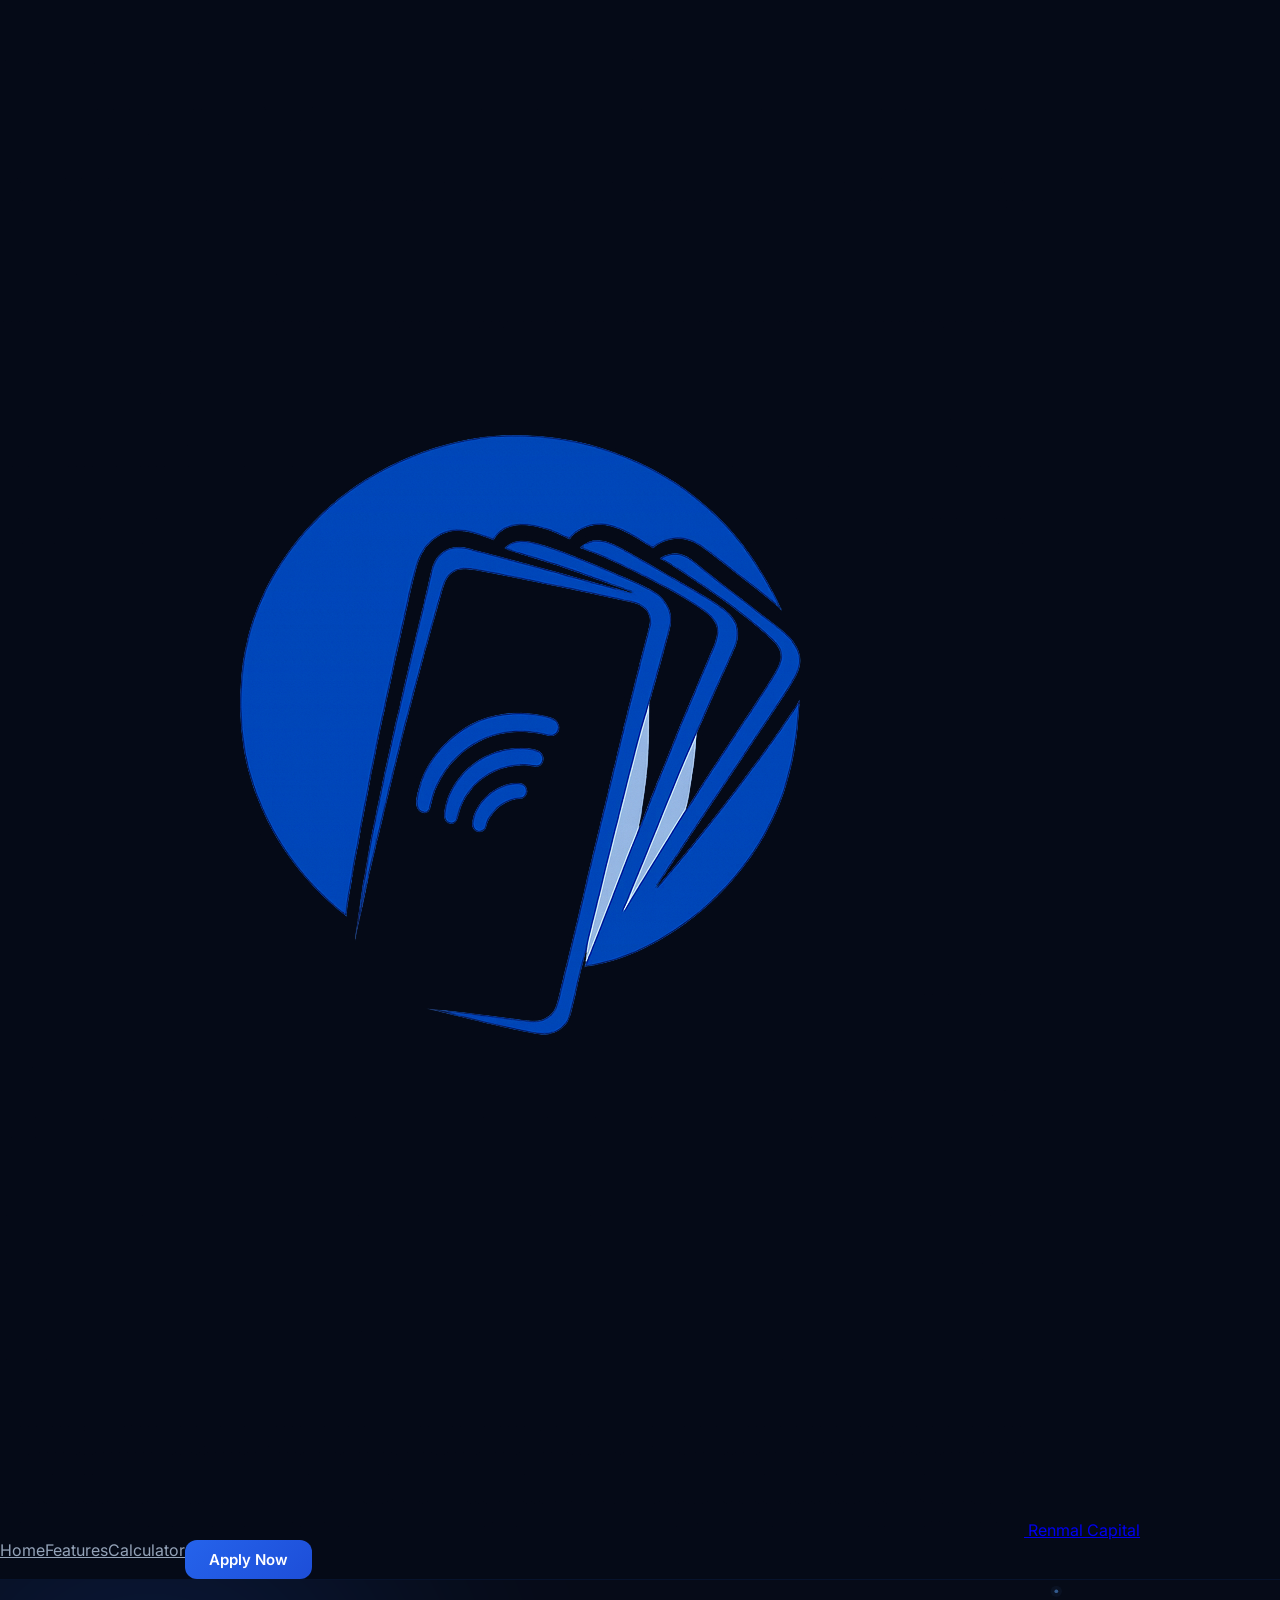
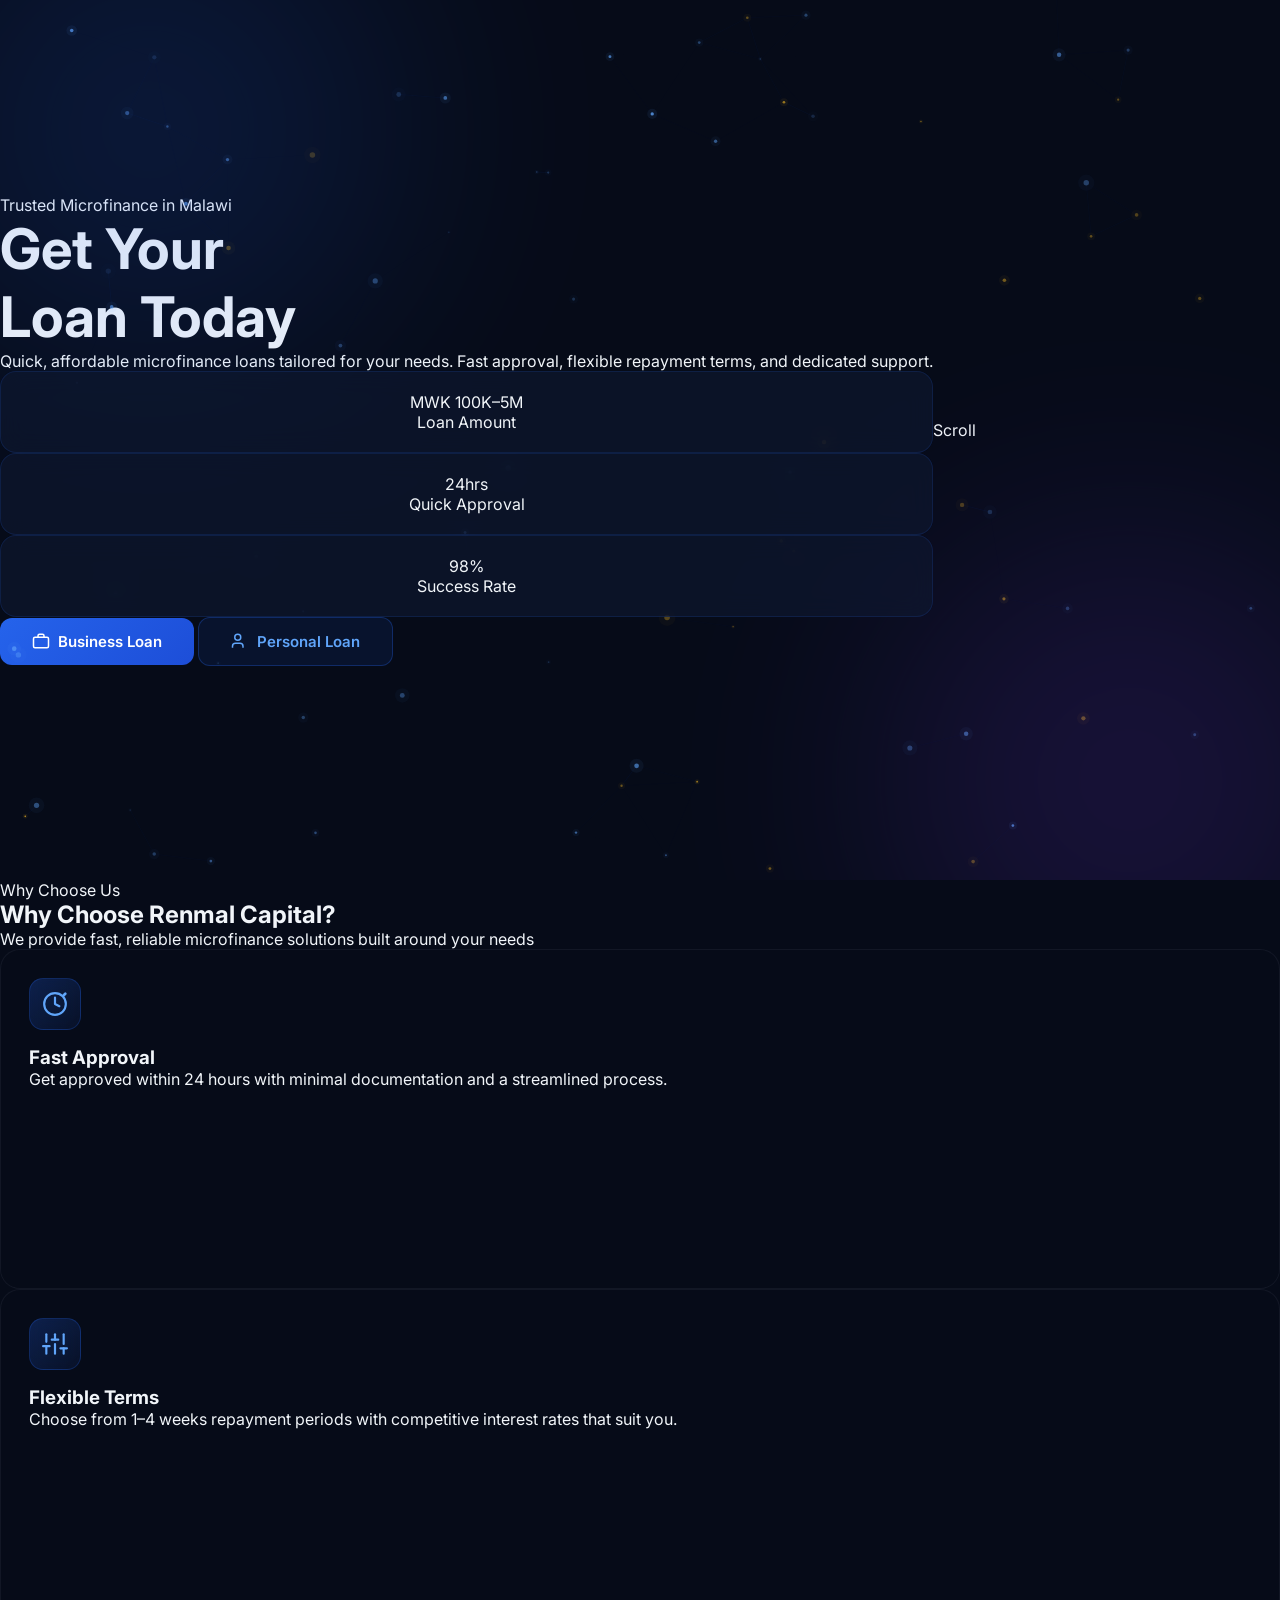
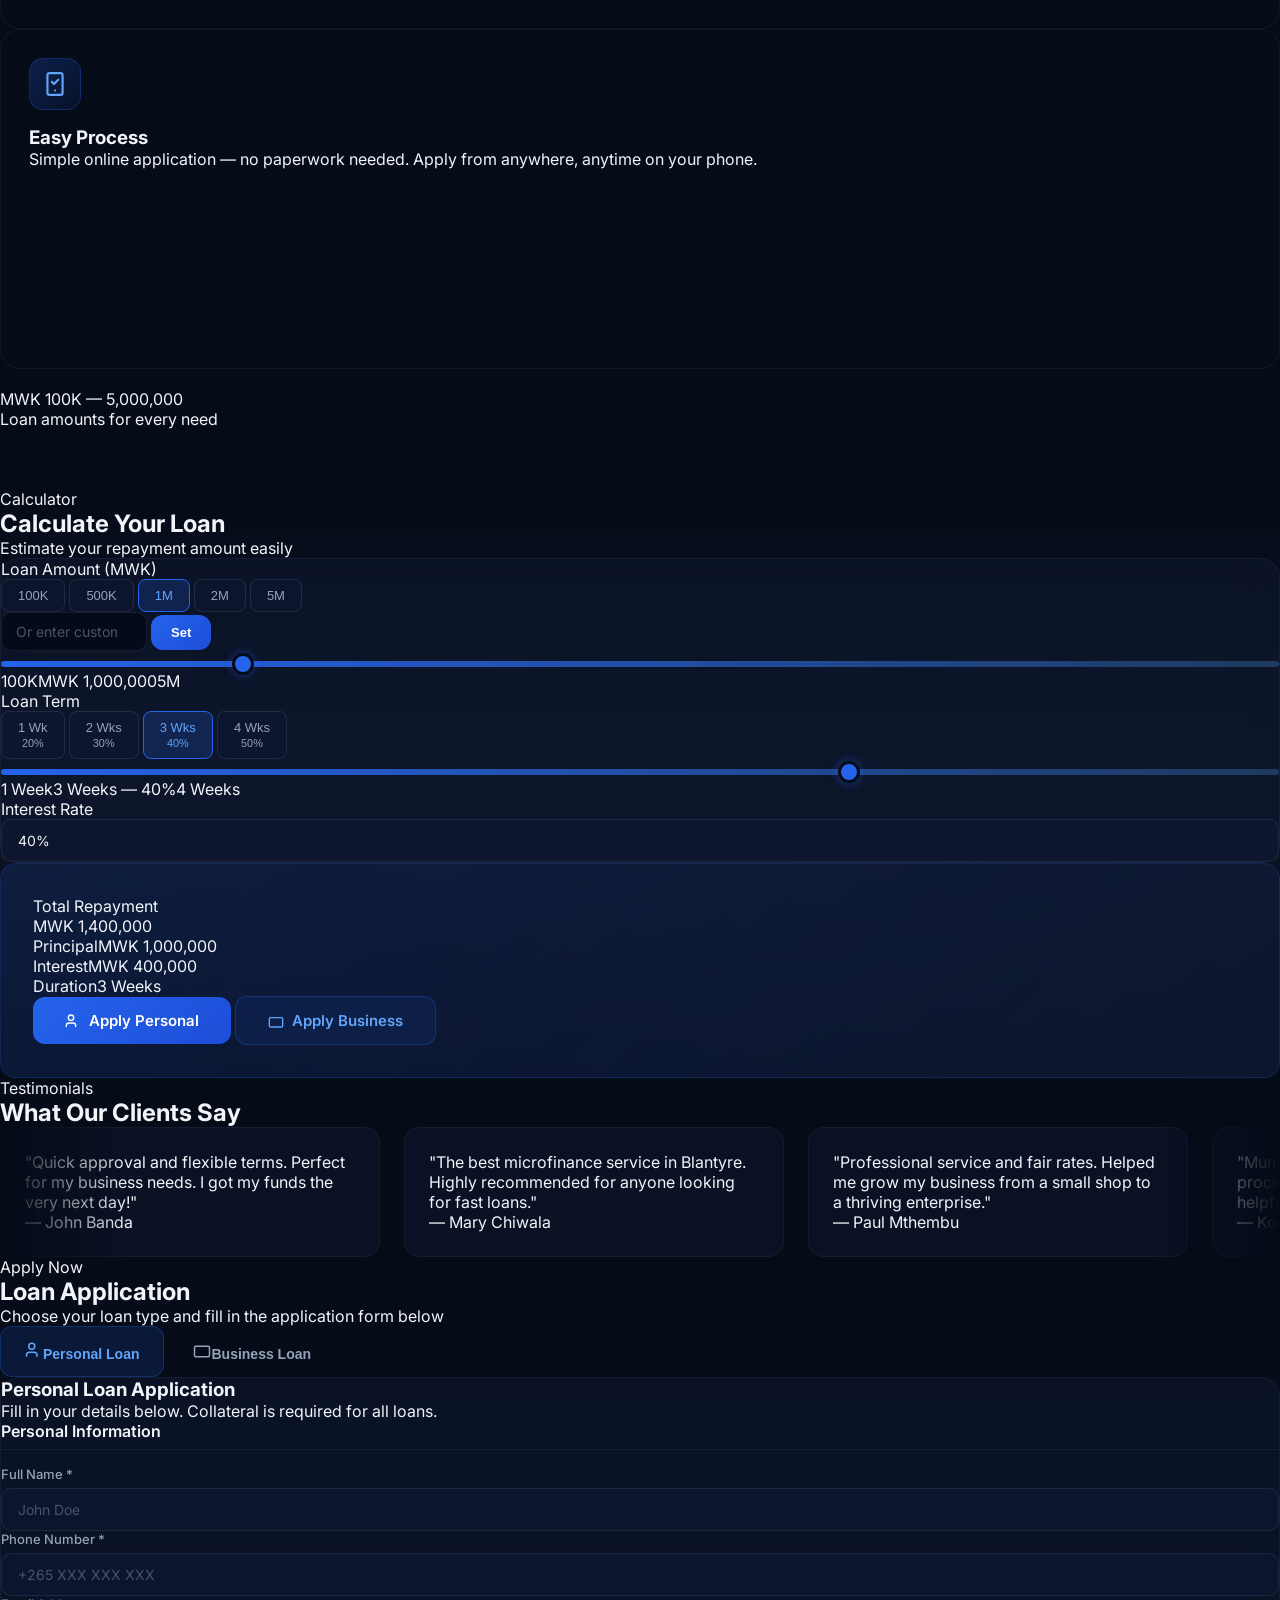
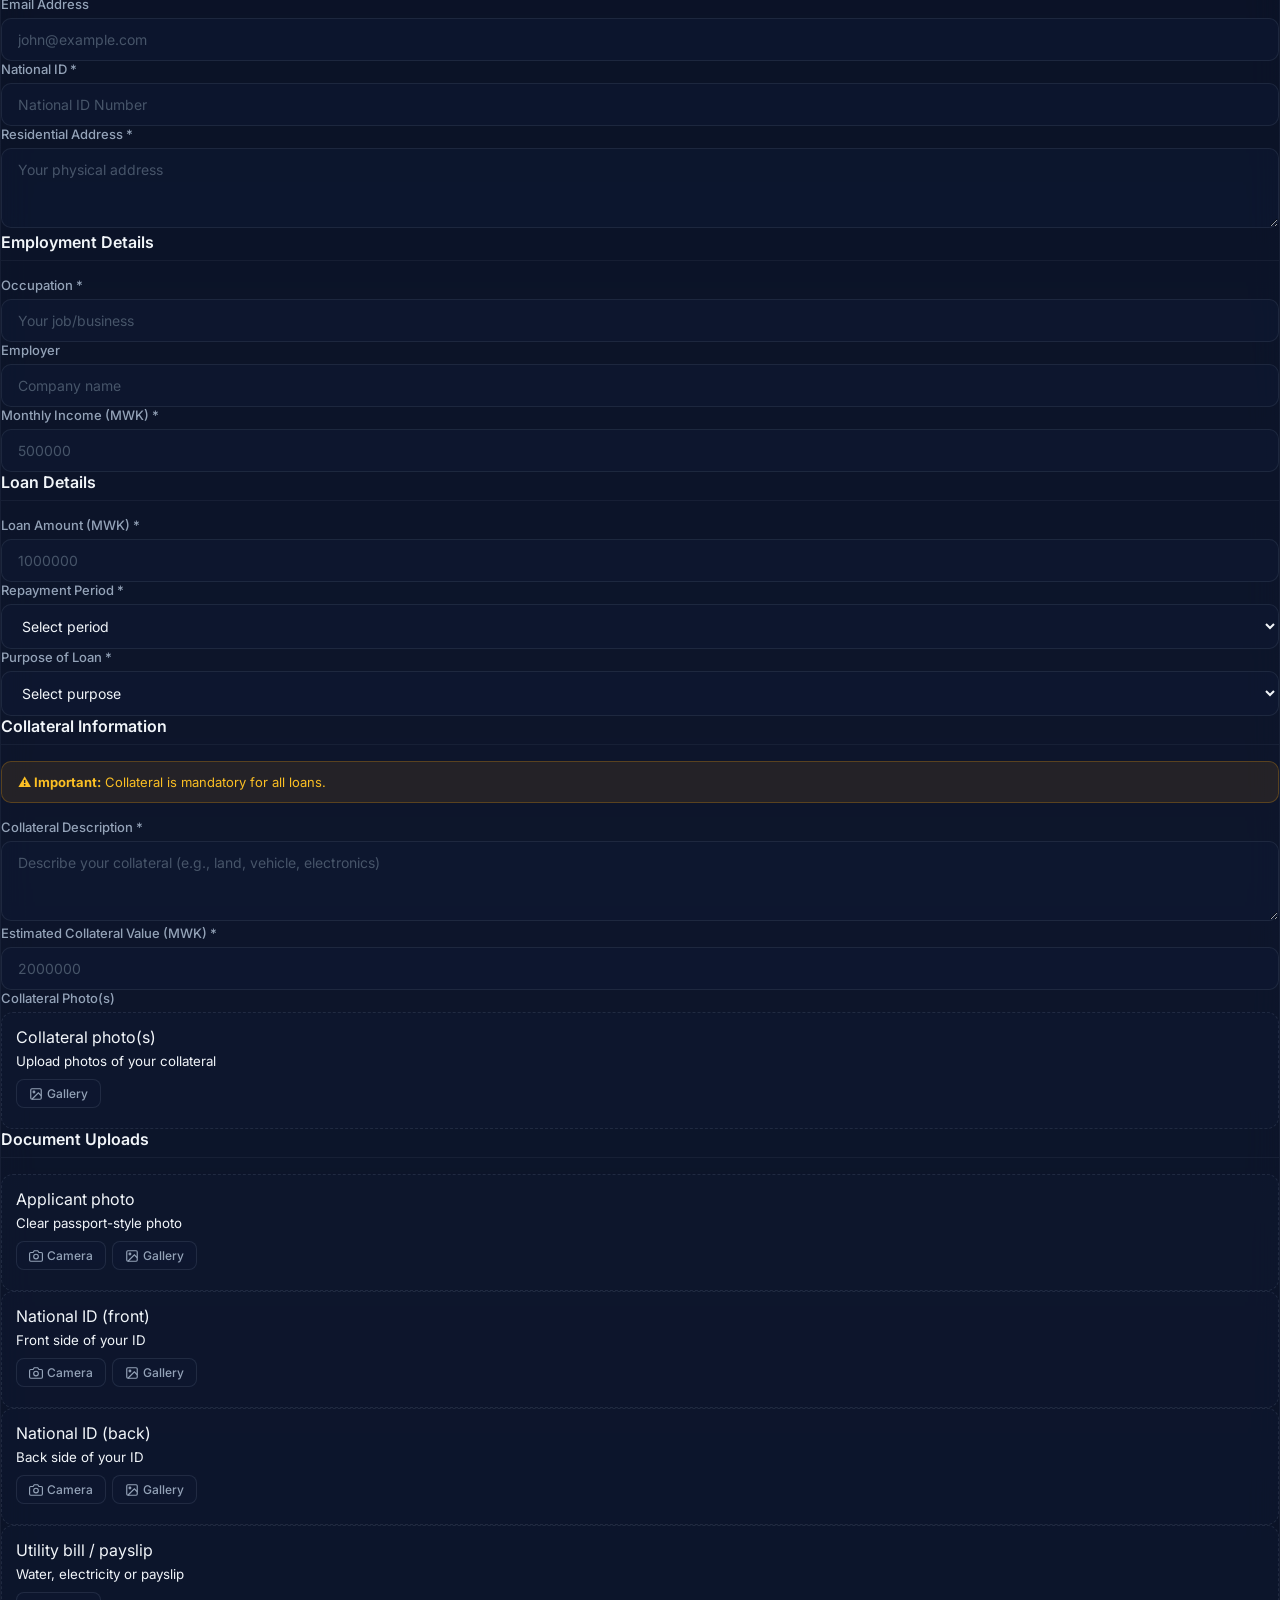
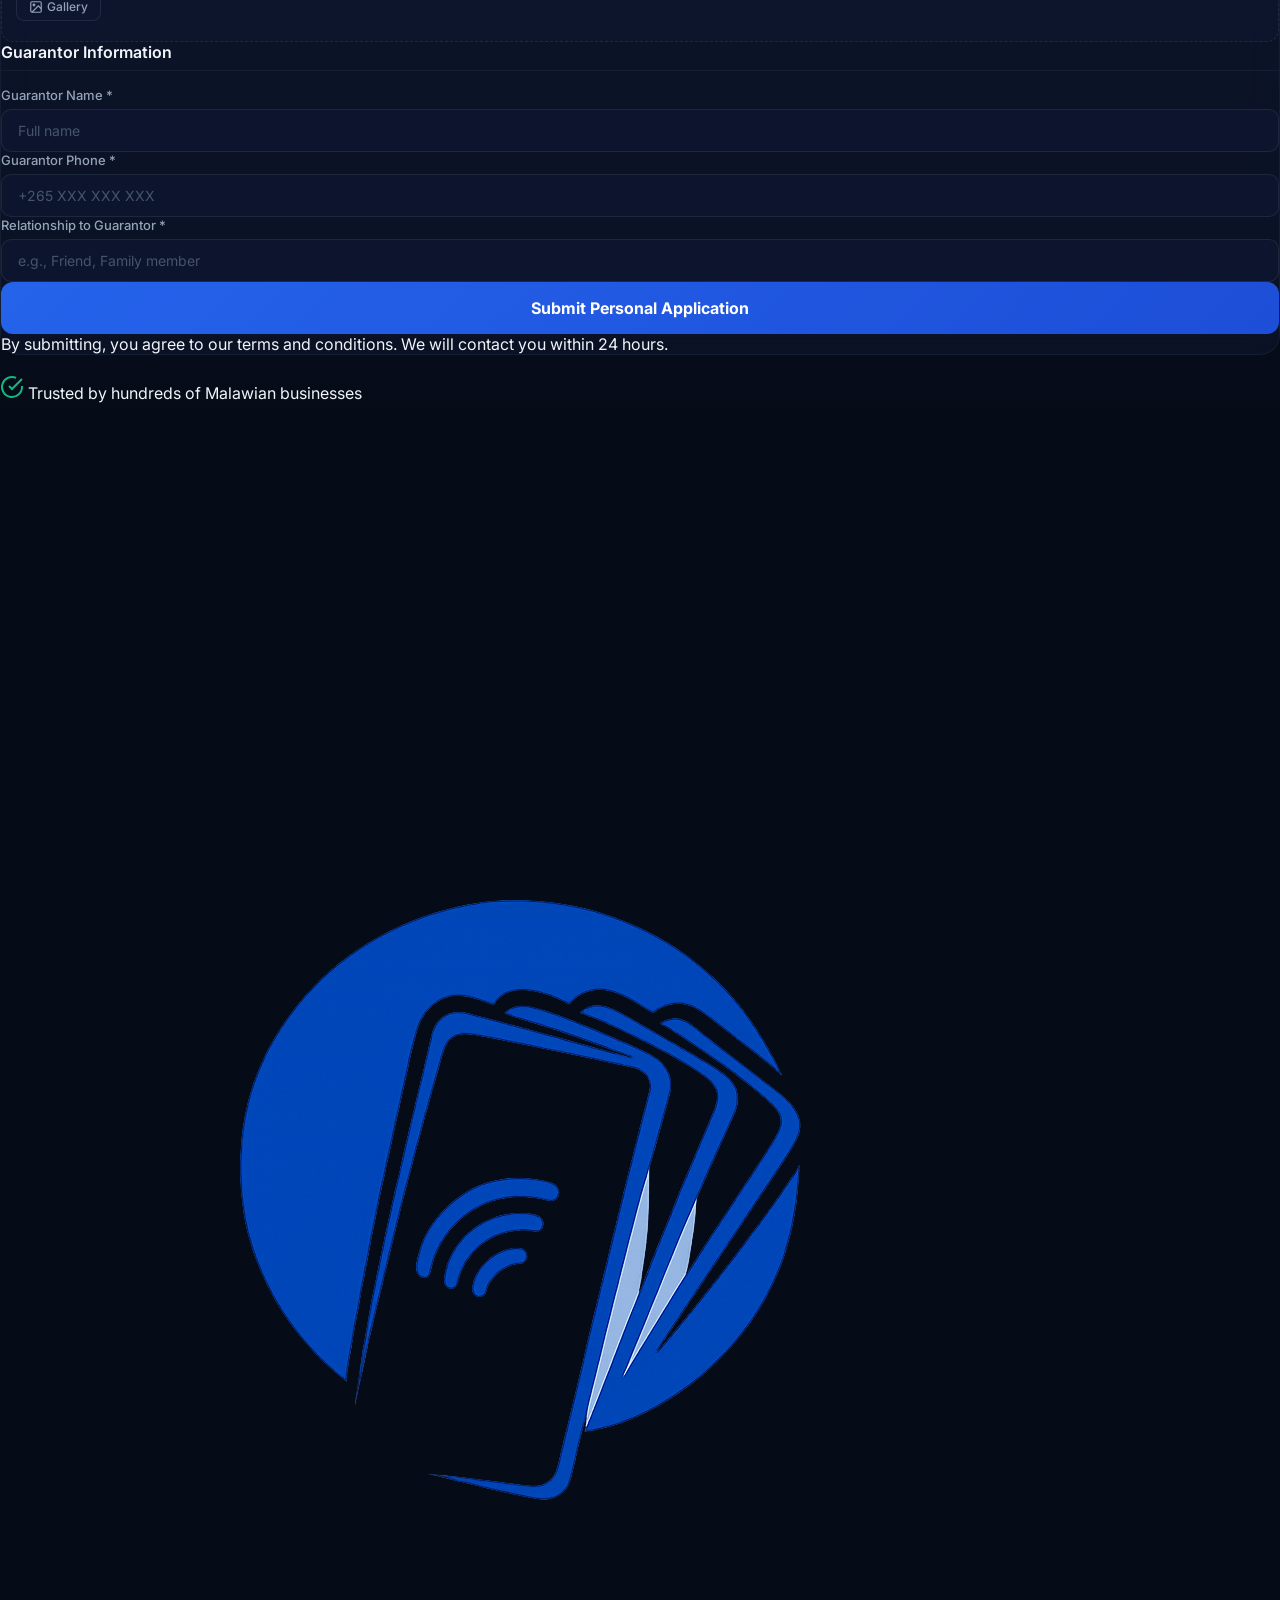
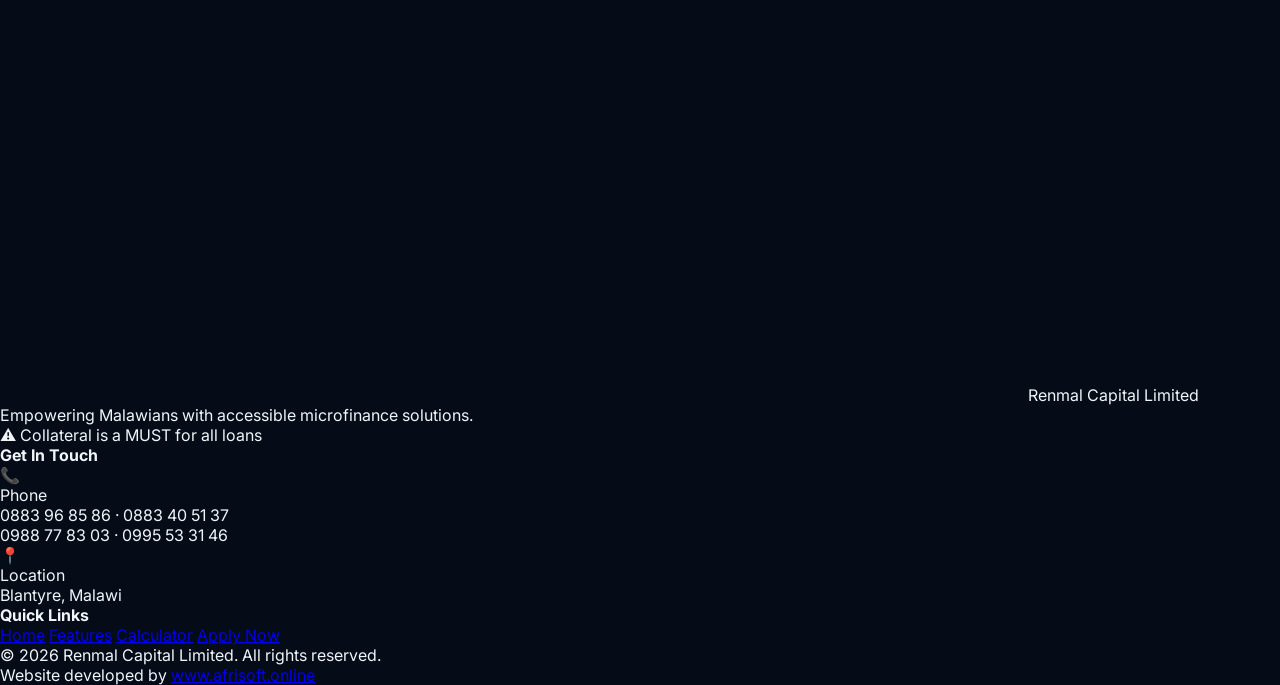
==== commit 3093f571: "Add files via upload" ====
--- a/index.html
+++ b/index.html
@@ -644,8 +644,8 @@
      that will be used instead. Otherwise fill in the two values:
      ============================================================ -->
 <script>
-    window.SUPABASE_PROJECT_URL = window.SUPABASE_PROJECT_URL || 'https://YOUR-PROJECT.supabase.co';
-    window.SUPABASE_ANON_KEY   = window.SUPABASE_ANON_KEY   || 'YOUR-ANON-KEY-HERE';
+    window.SUPABASE_PROJECT_URL = window.SUPABASE_PROJECT_URL || '';
+    window.SUPABASE_ANON_KEY   = window.SUPABASE_ANON_KEY   || '';
 </script>
 <script src="https://cdn.jsdelivr.net/npm/@supabase/supabase-js@2"></script>
 <script src="supabase-config.js"></script>
@@ -656,7 +656,9 @@
    falls back to inline credentials above.
    ================================================================ */
 const sb = window.supabaseClient
-    || (typeof supabase === 'function' ? supabase(window.SUPABASE_PROJECT_URL, window.SUPABASE_ANON_KEY) : null);
+    || (window.supabase && typeof window.supabase.createClient === 'function' && window.SUPABASE_PROJECT_URL && window.SUPABASE_ANON_KEY
+        ? window.supabase.createClient(window.SUPABASE_PROJECT_URL, window.SUPABASE_ANON_KEY)
+        : null);
 
 /* ================================================================
    SUPABASE STORAGE BUCKET NAMES — must match your Supabase buckets.
@@ -675,6 +677,11 @@
     if (n.includes('nationalid') || n.includes('idfront') || n.includes('idback') || n.includes('biznational')) return BUCKETS.ids;
     if (n.includes('collateral')) return BUCKETS.collateral;
     return BUCKETS.docs;
+}
+
+function getBucketCandidates(fieldName) {
+    const buckets = [getBucket(fieldName), fieldName];
+    return [...new Set(buckets.filter(Boolean))];
 }
 
 /* ================================================================
@@ -757,7 +764,7 @@
     if (!form.checkValidity()) { form.reportValidity(); return; }
 
     if (!sb) {
-        showToast('Storage not configured. Please set your Supabase URL and anon key in the script.', 'error');
+        showToast('Storage not configured. Please check supabase-config.js.', 'error');
         return;
     }
 
@@ -783,23 +790,42 @@
         for (let i = 0; i < fileEntries.length; i++) {
             btn.querySelector('.btn-text').textContent = `Uploading ${i + 1}/${fileEntries.length}...`;
             const { fieldName, file } = fileEntries[i];
-            const bucket = getBucket(fieldName);
+            const bucketCandidates = getBucketCandidates(fieldName);
             const loanType = (form.querySelector('input[name="loanType"]')?.value || 'unknown').replace(/\s+/g, '_');
             const safeName = file.name.replace(/[^a-zA-Z0-9._-]/g, '_');
             const path = `${loanType}/${fieldName}_${Date.now()}_${safeName}`;
 
             try {
-                const { error } = await sb.storage.from(bucket).upload(path, file, { cacheControl: '3600', upsert: false });
-                if (error) {
-                    console.error('Upload error:', error);
-                    showToast(`Failed to upload ${file.name}: ${error.message}`, 'error');
-                } else {
-                    const { data: urlData } = sb.storage.from(bucket).getPublicUrl(path);
+                let uploadError = null;
+                let uploadedBucket = null;
+
+                for (const bucket of bucketCandidates) {
+                    const { error } = await sb.storage.from(bucket).upload(path, file, { cacheControl: '3600', upsert: false });
+                    if (!error) {
+                        uploadedBucket = bucket;
+                        uploadError = null;
+                        break;
+                    }
+
+                    uploadError = error;
+                    const canTryNextBucket = /bucket/i.test(error.message || '') && /not found|does not exist/i.test(error.message || '');
+                    if (!canTryNextBucket) break;
+                }
+
+                if (uploadError) {
+                    console.error('Upload error:', uploadError);
+                    showToast(`Failed to upload ${file.name}: ${uploadError.message}`, 'error');
+                } else if (uploadedBucket) {
+                    const { data: urlData } = sb.storage.from(uploadedBucket).getPublicUrl(path);
                     if (fileUrls[fieldName]) {
                         fileUrls[fieldName] += ', ' + urlData.publicUrl;
                     } else {
                         fileUrls[fieldName] = urlData.publicUrl;
                     }
+                } else {
+                    const message = 'No bucket configured for this file';
+                    console.error('Upload error:', message);
+                    showToast(`Failed to upload ${file.name}: ${message}`, 'error');
                 }
             } catch (err) {
                 console.error('Upload exception:', err);
@@ -962,4 +988,4 @@
 document.querySelectorAll('.reveal').forEach(el => obs.observe(el));
 </script>
 </body>
-</html>+</html>
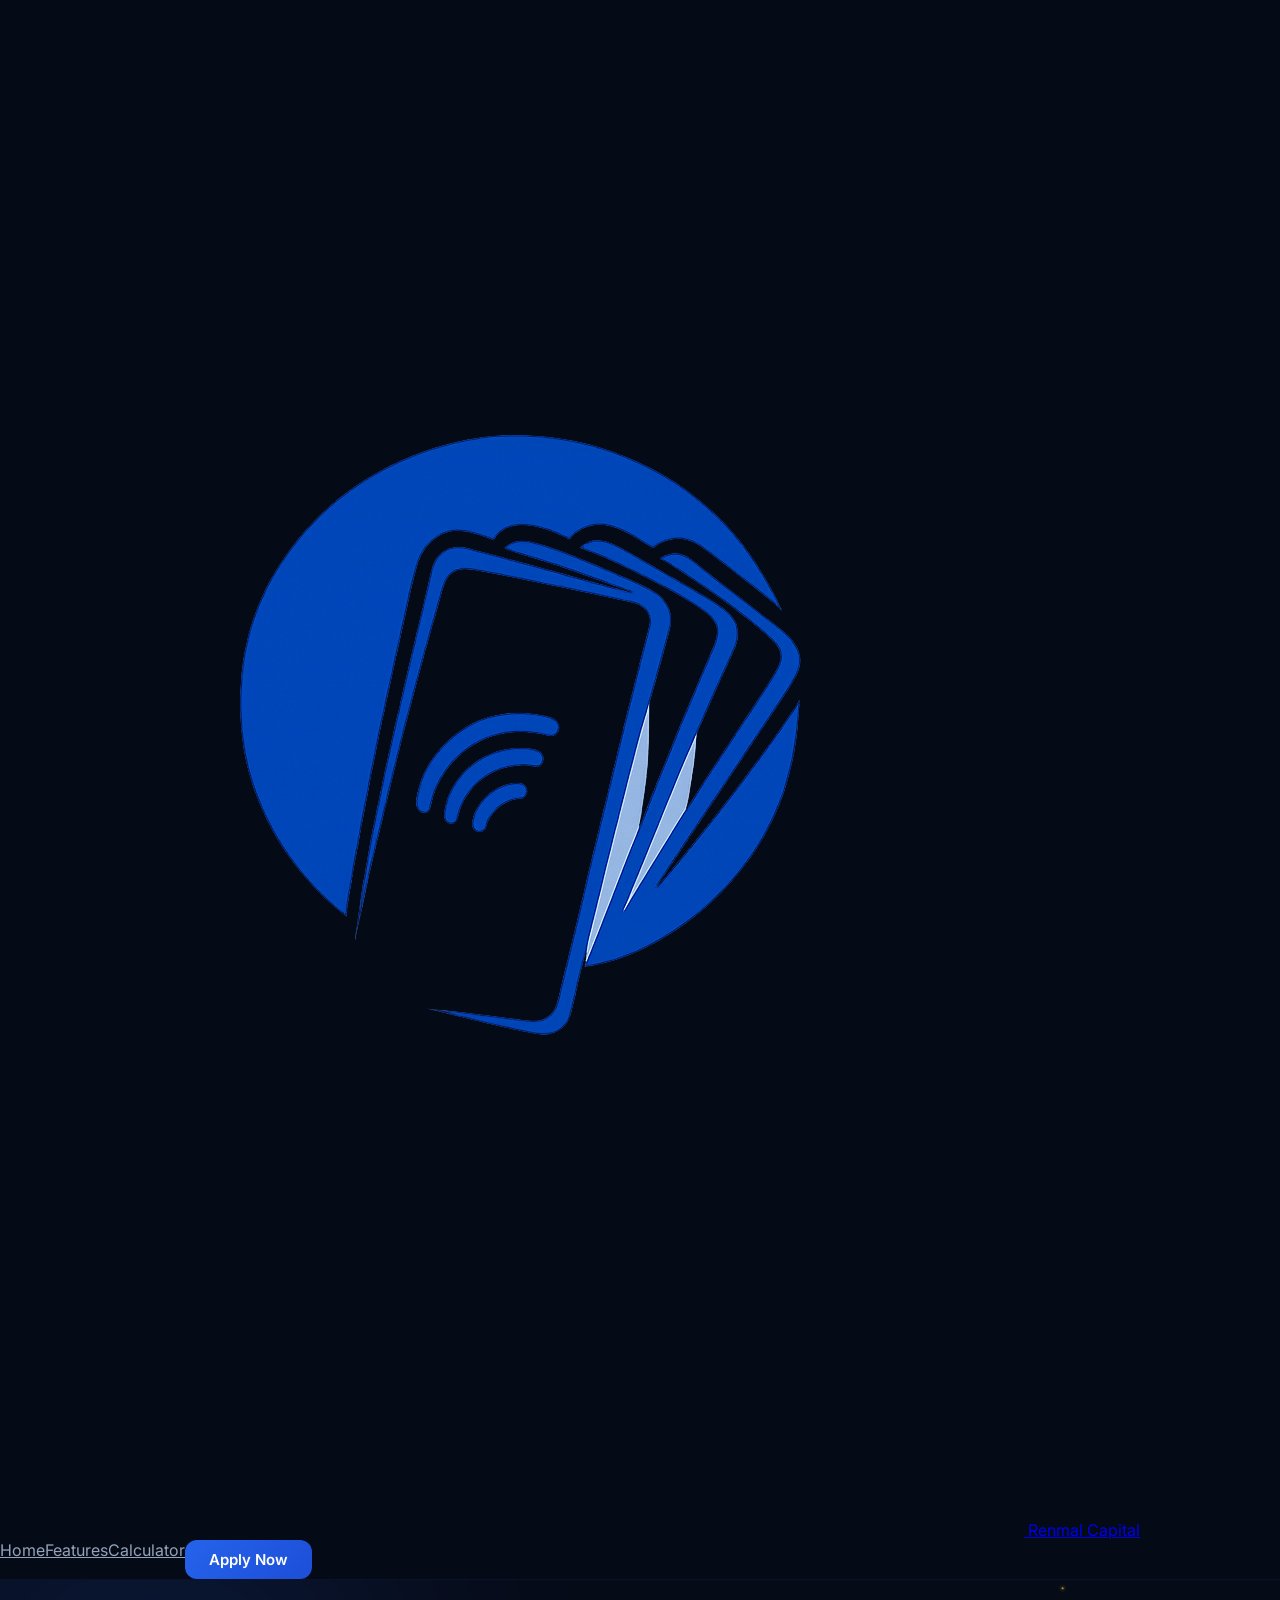
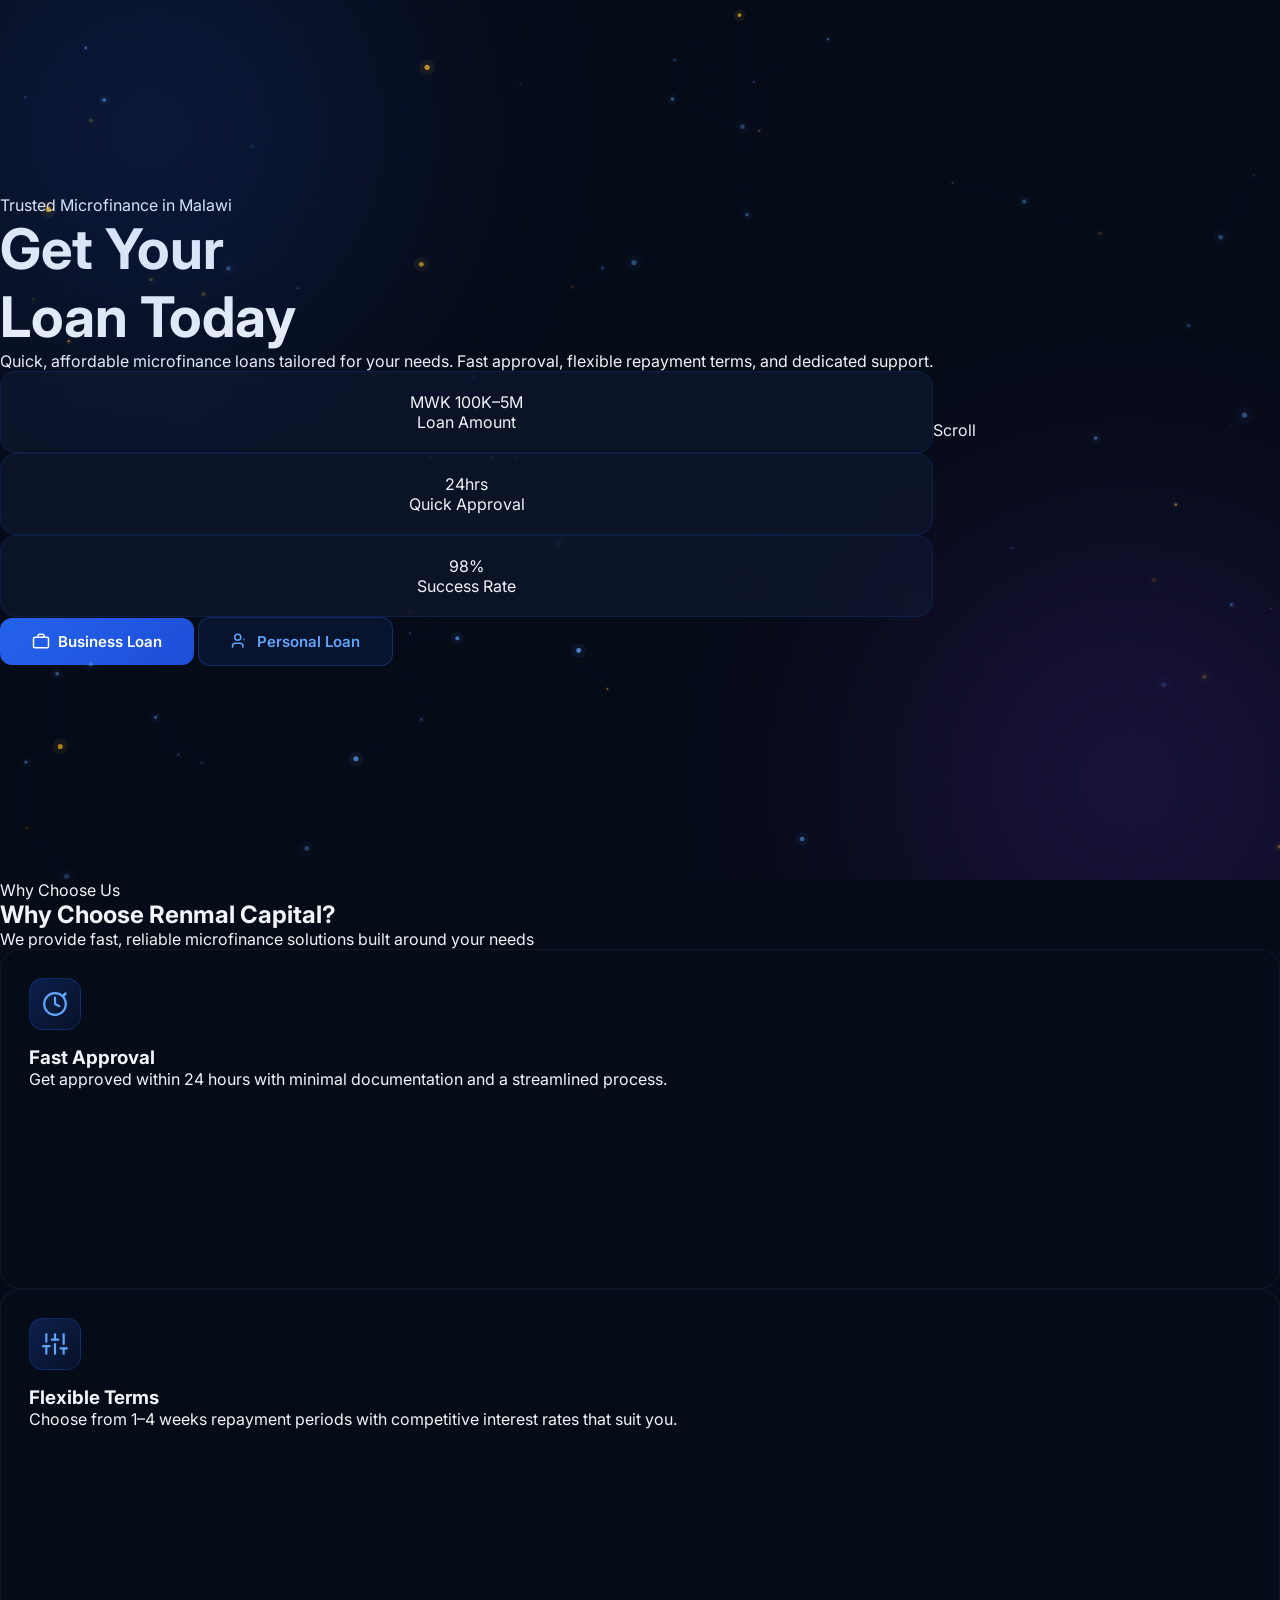
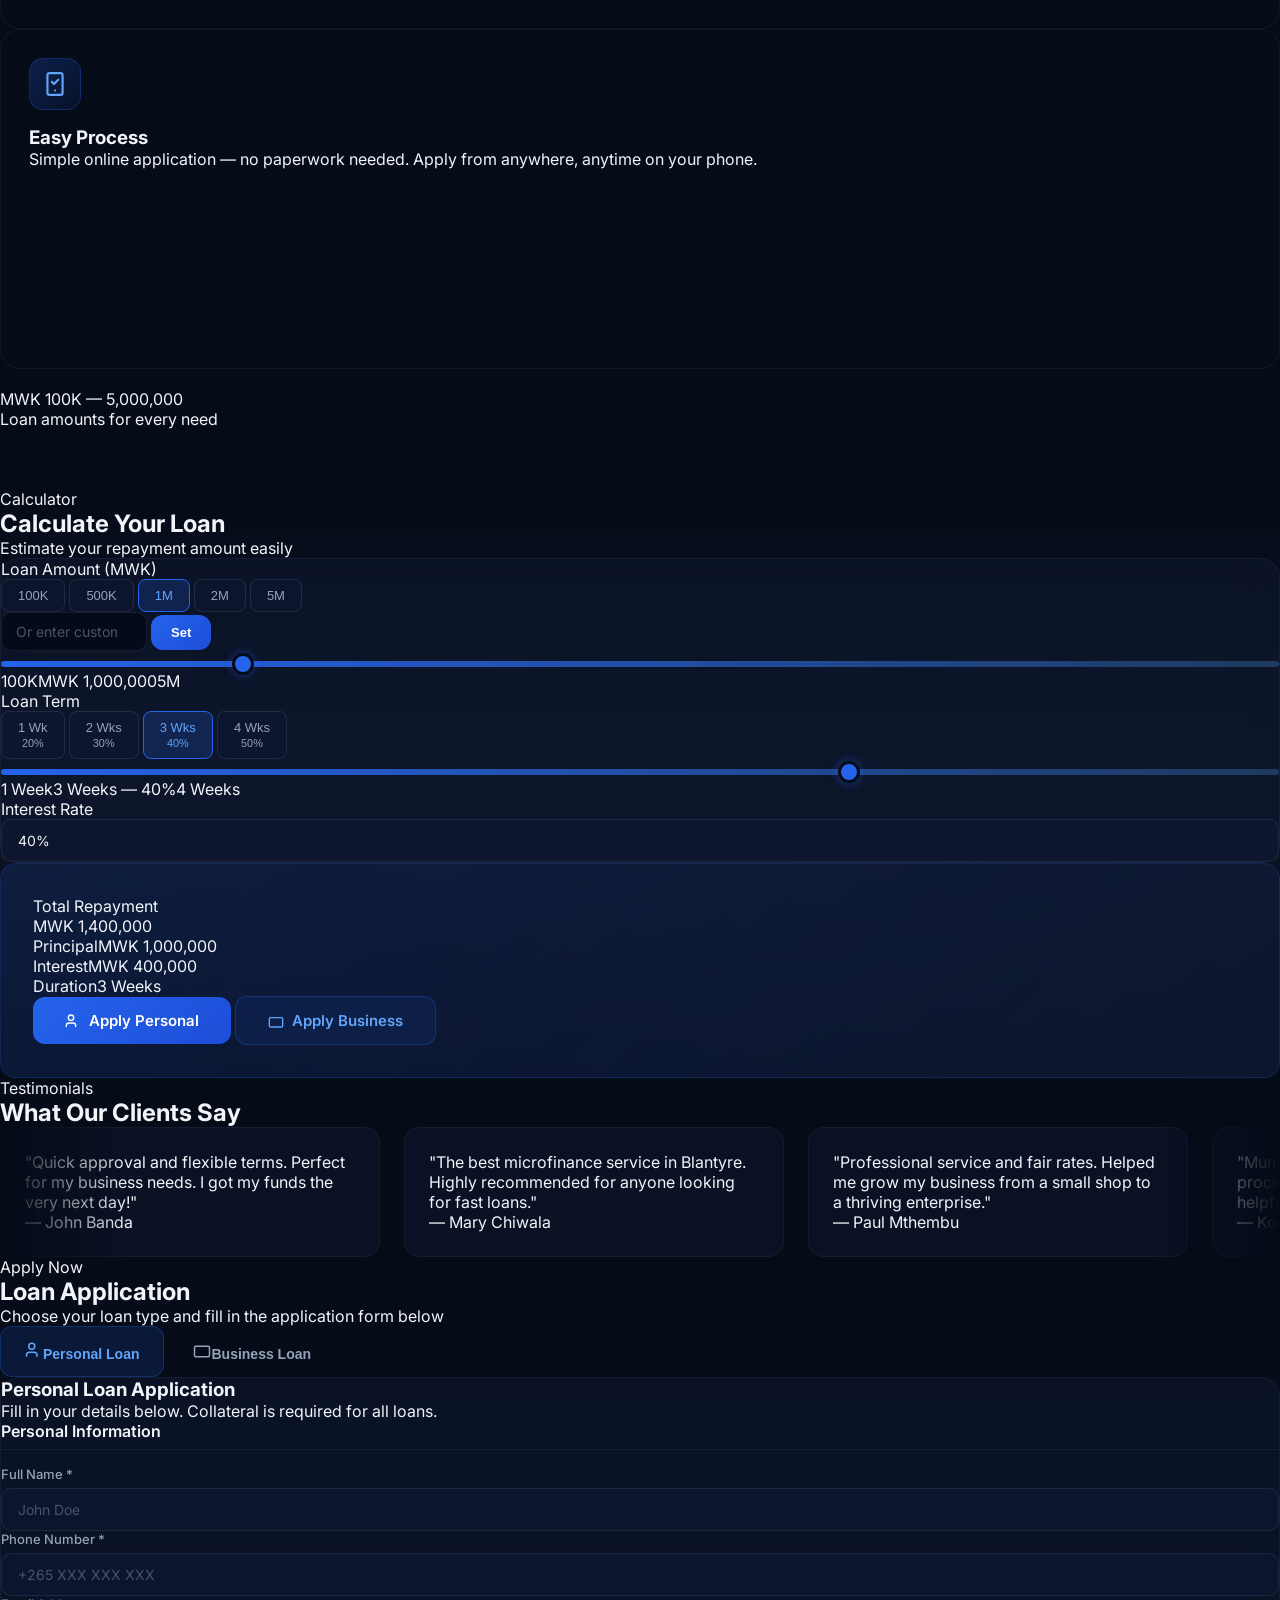
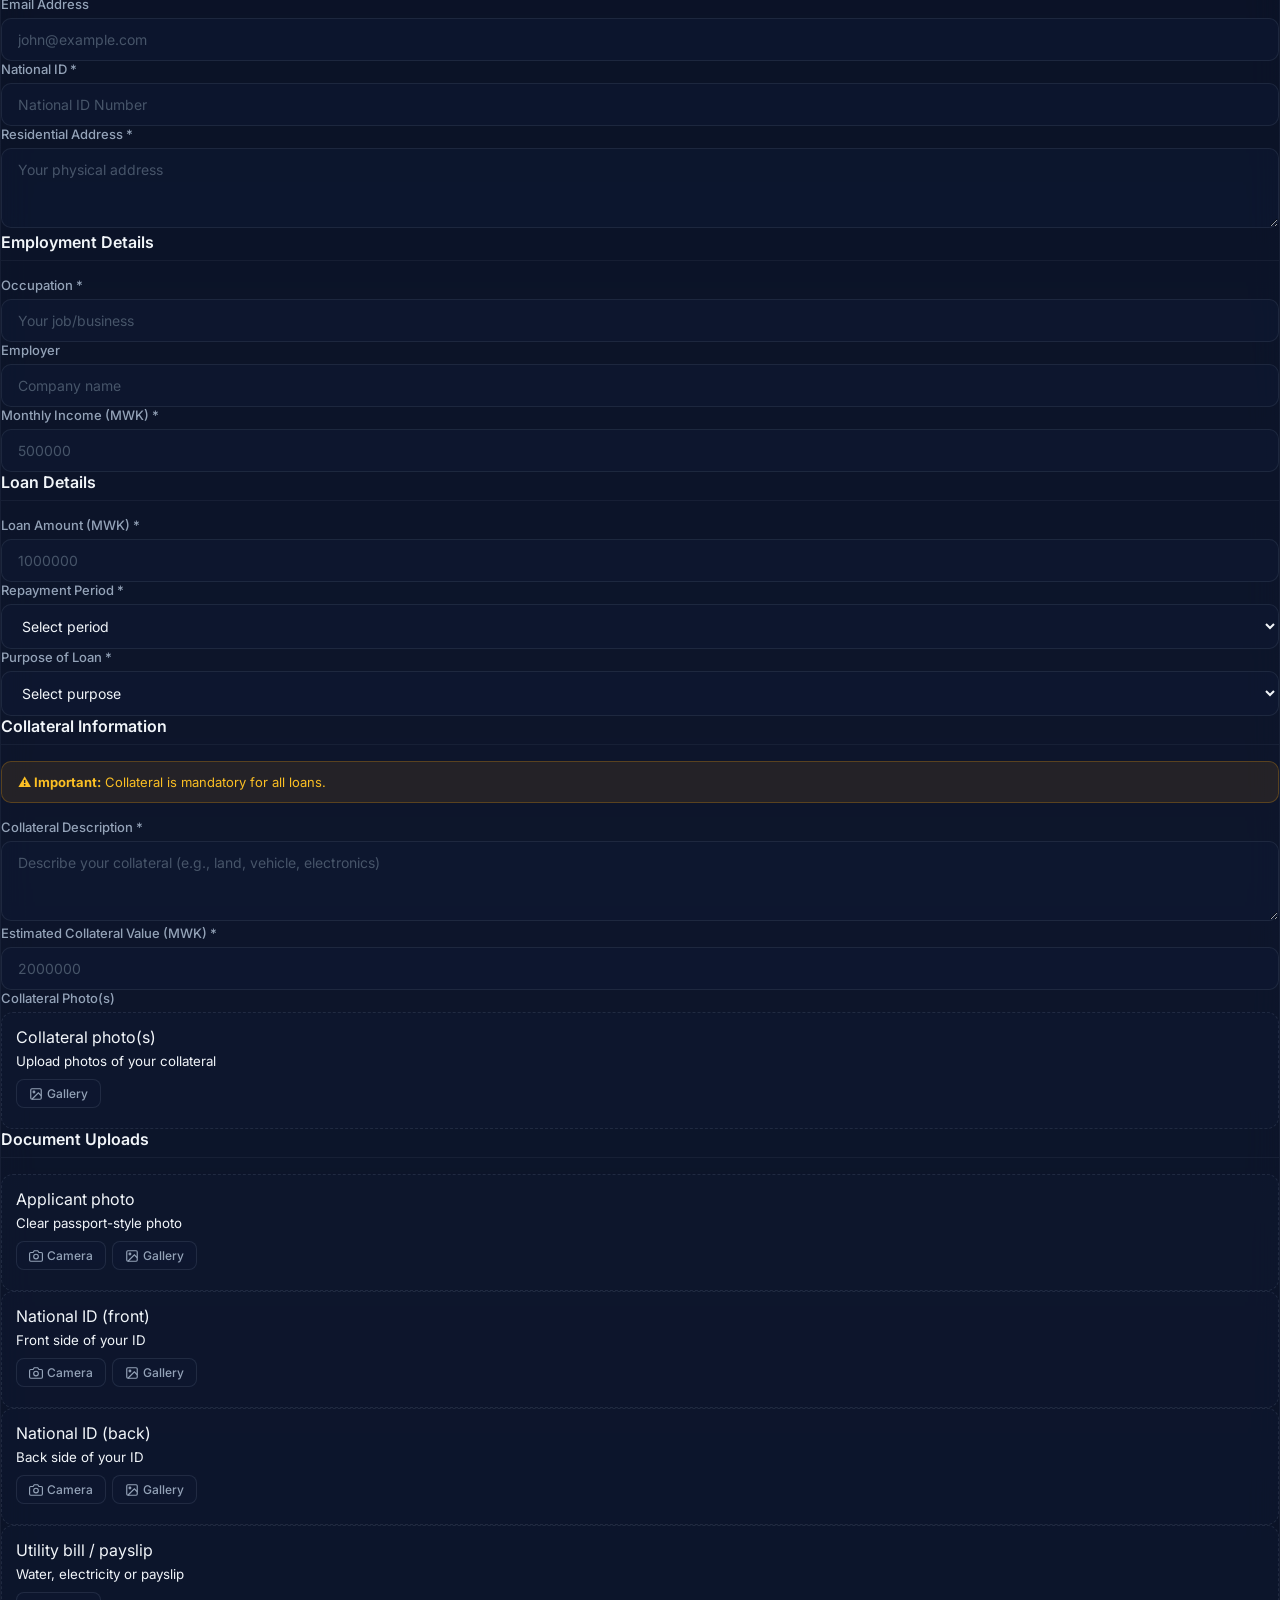
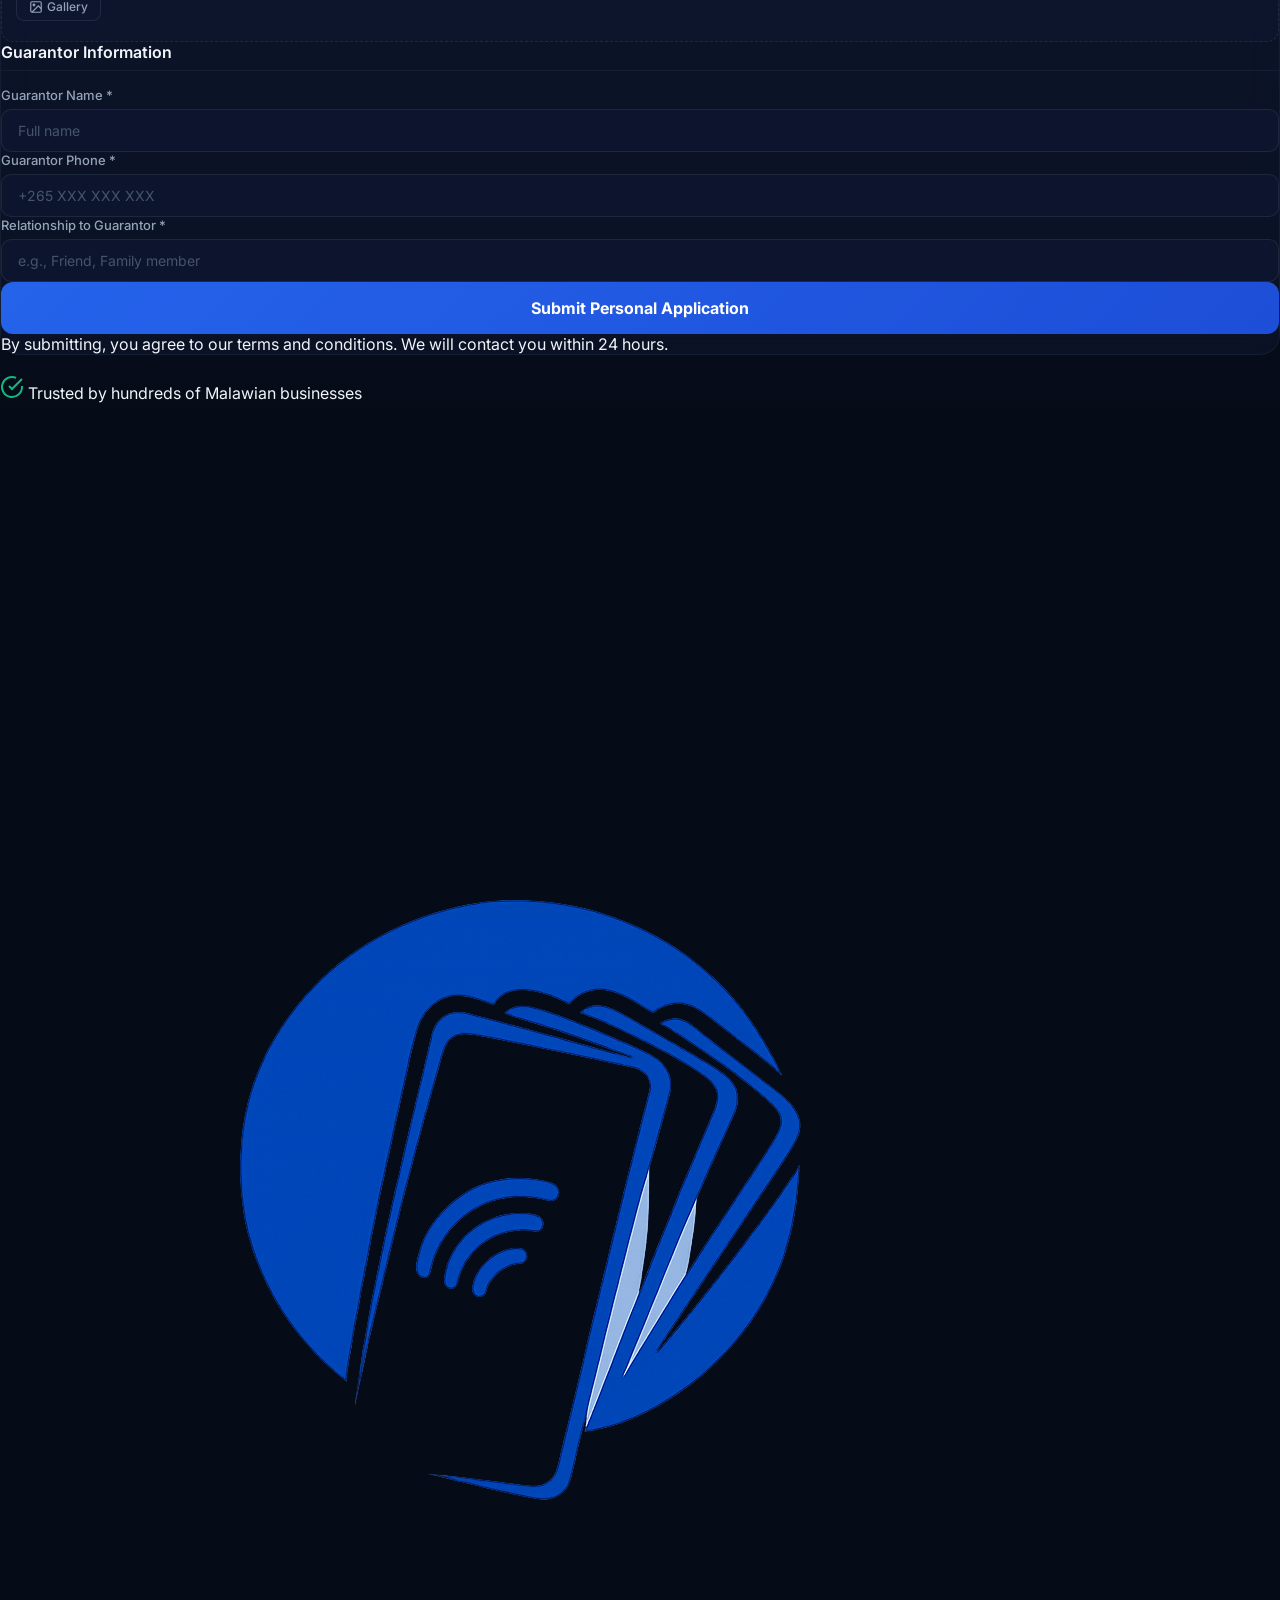
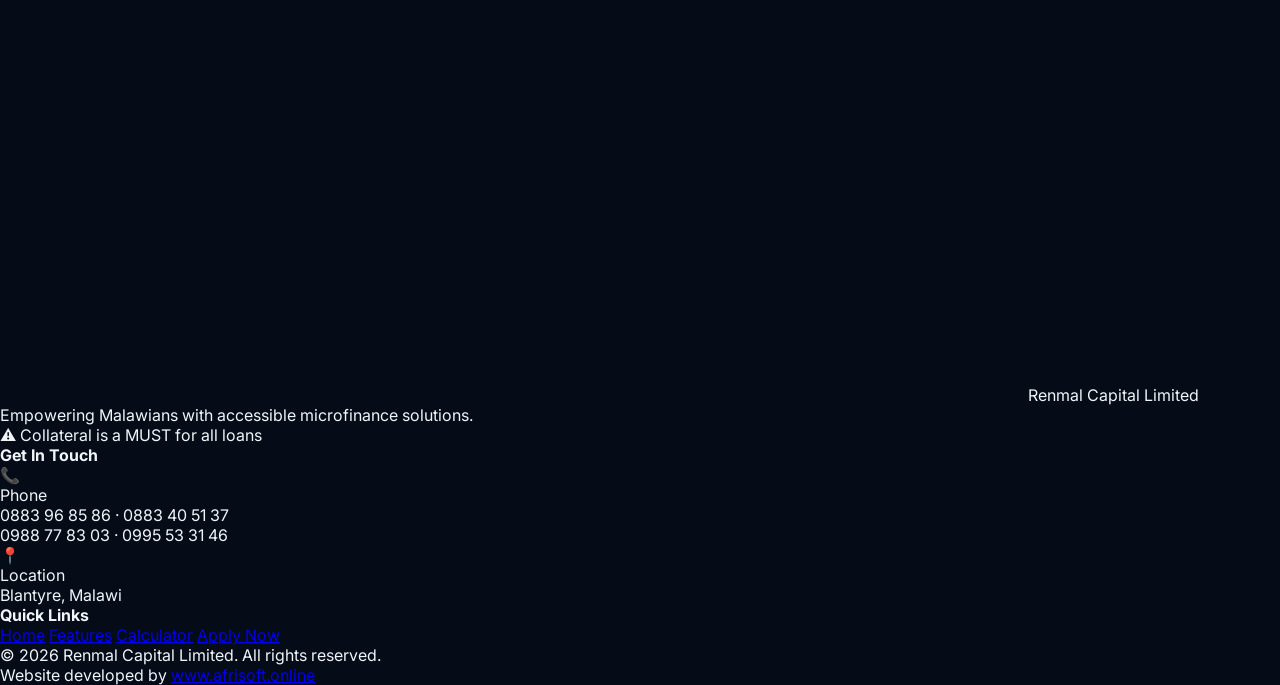
==== commit 50c448e1: "Add files via upload" ====
--- a/index.html
+++ b/index.html
@@ -664,24 +664,102 @@
    SUPABASE STORAGE BUCKET NAMES — must match your Supabase buckets.
    Make sure each bucket allows anon uploads in its RLS policy.
    ================================================================ */
+const RENMAL_COMPANY_ID = '0001';
 const BUCKETS = {
-    photos:    'photos',       // applicant photo, owner photo
-    ids:       'national-ids', // national ID front/back images
-    docs:      'documents',    // utility bills, business licences, collateral docs
-    collateral: 'collateral'   // collateral photos
+    applicantPhoto: 'applicant-photos',
+    ownerPhoto: 'owner-photos',
+    nationalId: 'national-id-documents',
+    utility: 'utility-documents',
+    collateral: 'collateral-documents',
+    businessLicence: 'business-licences',
+    loanDocs: 'loan-documents'
 };
 
 function getBucket(fieldName) {
     const n = fieldName.toLowerCase();
-    if (n.includes('photo') || n.includes('applicant') || n.includes('owner')) return BUCKETS.photos;
-    if (n.includes('nationalid') || n.includes('idfront') || n.includes('idback') || n.includes('biznational')) return BUCKETS.ids;
     if (n.includes('collateral')) return BUCKETS.collateral;
-    return BUCKETS.docs;
-}
-
-function getBucketCandidates(fieldName) {
-    const buckets = [getBucket(fieldName), fieldName];
-    return [...new Set(buckets.filter(Boolean))];
+    if (n.includes('ownerphoto')) return BUCKETS.ownerPhoto;
+    if (n.includes('applicantphoto')) return BUCKETS.applicantPhoto;
+    if (n.includes('nationalid') || n.includes('idfront') || n.includes('idback') || n.includes('biznational')) return BUCKETS.nationalId;
+    if (n.includes('utility') || n.includes('payslip')) return BUCKETS.utility;
+    if (n.includes('licence') || n.includes('license')) return BUCKETS.businessLicence;
+    return BUCKETS.loanDocs;
+}
+
+function createApplicationId() {
+    if (window.crypto && typeof window.crypto.randomUUID === 'function') return window.crypto.randomUUID();
+    return 'xxxxxxxx-xxxx-4xxx-yxxx-xxxxxxxxxxxx'.replace(/[xy]/g, c => {
+        const r = Math.random() * 16 | 0;
+        const v = c === 'x' ? r : (r & 0x3 | 0x8);
+        return v.toString(16);
+    });
+}
+
+function cleanNumber(value) {
+    const number = Number(String(value || '').replace(/[^0-9.-]/g, ''));
+    return Number.isFinite(number) ? number : null;
+}
+
+function cleanInteger(value) {
+    const number = parseInt(String(value || '').replace(/[^0-9-]/g, ''), 10);
+    return Number.isFinite(number) ? number : null;
+}
+
+function collectFormFields(form) {
+    const fields = {};
+    for (const [key, value] of new FormData(form).entries()) {
+        if (!(value instanceof File)) fields[key] = value;
+    }
+    return fields;
+}
+
+function buildApplicationPayload(form, formType, applicationId, uploadedDocs) {
+    const fields = collectFormFields(form);
+    const customerName = fields.fullName || fields.ownerName || fields.businessName || 'Website applicant';
+    const amount = cleanNumber(fields.loanAmount || fields.amount);
+    const term = cleanInteger(fields.repaymentPeriod || fields.termMonths) || 1;
+    const purpose = fields.loanPurpose || fields.purpose || '';
+    const monthlyIncome = cleanNumber(fields.monthlyIncome || fields.monthlyRevenue);
+
+    return {
+        id: applicationId,
+        company_id: RENMAL_COMPANY_ID,
+        customer_name: customerName,
+        full_name: fields.fullName || fields.ownerName || customerName,
+        phone: fields.phone || fields.phoneNumber || fields.businessPhone || '',
+        email: fields.email || '',
+        national_id: fields.nationalId || '',
+        address: fields.address || fields.businessAddress || '',
+        occupation: fields.occupation || fields.businessType || '',
+        employer: fields.employer || fields.businessName || '',
+        monthly_income: monthlyIncome,
+        amount: amount,
+        loan_amount: amount,
+        term_months: term,
+        repayment_period: fields.repaymentPeriod || '',
+        status: 'Pending',
+        purpose: purpose,
+        loan_purpose: purpose,
+        collateral: fields.collateral || '',
+        collateral_value: cleanNumber(fields.collateralValue),
+        guarantor_name: fields.guarantorName || '',
+        guarantor_phone: fields.guarantorPhone || '',
+        guarantor_relationship: fields.guarantorRelationship || '',
+        guarantor_occupation: fields.guarantorOccupation || '',
+        business_name: fields.businessName || '',
+        business_type: fields.businessType || '',
+        years_in_business: cleanInteger(fields.yearsInBusiness),
+        employees: cleanInteger(fields.employees),
+        business_address: fields.businessAddress || '',
+        owner_name: fields.ownerName || fields.fullName || '',
+        monthly_revenue: cleanNumber(fields.monthlyRevenue),
+        monthly_expenses: cleanNumber(fields.monthlyExpenses),
+        form_type: formType,
+        form_data: { ...fields, source: 'renmal_website', submittedAt: new Date().toISOString() },
+        document_urls: uploadedDocs,
+        created_at: new Date().toISOString(),
+        updated_at: new Date().toISOString()
+    };
 }
 
 /* ================================================================
@@ -769,117 +847,96 @@
     }
 
     const origHTML = btn.innerHTML;
+    const applicationId = createApplicationId();
+    const formType = form.querySelector('input[name="loanType"]')?.value || 'Website Loan';
     btn.disabled = true;
     btn.classList.add('loading');
 
-    // 1. Collect all files from upload cards
     const fileEntries = [];
     document.querySelectorAll('#' + form.id + ' .upload-card').forEach(card => {
         const input = card.querySelector('input[type="file"]');
         if (!input) return;
         const fieldName = card.dataset.name || input.name;
-        Array.from(input.files).forEach(file => {
-            fileEntries.push({ fieldName, file });
+        Array.from(input.files).forEach((file, index) => {
+            fileEntries.push({ fieldName, file, index });
         });
     });
 
-    // 2. Upload files to Supabase Storage
+    const uploadedDocs = [];
     const fileUrls = {};
-    if (fileEntries.length > 0) {
-        btn.querySelector('.btn-text').textContent = `Uploading 0/${fileEntries.length}...`;
-        for (let i = 0; i < fileEntries.length; i++) {
-            btn.querySelector('.btn-text').textContent = `Uploading ${i + 1}/${fileEntries.length}...`;
-            const { fieldName, file } = fileEntries[i];
-            const bucketCandidates = getBucketCandidates(fieldName);
-            const loanType = (form.querySelector('input[name="loanType"]')?.value || 'unknown').replace(/\s+/g, '_');
-            const safeName = file.name.replace(/[^a-zA-Z0-9._-]/g, '_');
-            const path = `${loanType}/${fieldName}_${Date.now()}_${safeName}`;
-
-            try {
-                let uploadError = null;
-                let uploadedBucket = null;
-
-                for (const bucket of bucketCandidates) {
-                    const { error } = await sb.storage.from(bucket).upload(path, file, { cacheControl: '3600', upsert: false });
-                    if (!error) {
-                        uploadedBucket = bucket;
-                        uploadError = null;
-                        break;
-                    }
-
-                    uploadError = error;
-                    const canTryNextBucket = /bucket/i.test(error.message || '') && /not found|does not exist/i.test(error.message || '');
-                    if (!canTryNextBucket) break;
-                }
-
-                if (uploadError) {
-                    console.error('Upload error:', uploadError);
-                    showToast(`Failed to upload ${file.name}: ${uploadError.message}`, 'error');
-                } else if (uploadedBucket) {
-                    const { data: urlData } = sb.storage.from(uploadedBucket).getPublicUrl(path);
-                    if (fileUrls[fieldName]) {
-                        fileUrls[fieldName] += ', ' + urlData.publicUrl;
-                    } else {
-                        fileUrls[fieldName] = urlData.publicUrl;
-                    }
-                } else {
-                    const message = 'No bucket configured for this file';
-                    console.error('Upload error:', message);
-                    showToast(`Failed to upload ${file.name}: ${message}`, 'error');
-                }
-            } catch (err) {
-                console.error('Upload exception:', err);
-                showToast(`Upload error: ${file.name}`, 'error');
+
+    try {
+        if (fileEntries.length > 0) {
+            btn.querySelector('.btn-text').textContent = `Uploading 0/${fileEntries.length}...`;
+            for (let i = 0; i < fileEntries.length; i++) {
+                btn.querySelector('.btn-text').textContent = `Uploading ${i + 1}/${fileEntries.length}...`;
+                const { fieldName, file, index } = fileEntries[i];
+                const bucket = getBucket(fieldName);
+                const safeName = file.name.replace(/[^a-zA-Z0-9._-]/g, '_');
+                const path = `${RENMAL_COMPANY_ID}/${formType.replace(/\s+/g, '_').toLowerCase()}/${applicationId}/${fieldName}_${index}_${safeName}`;
+
+                const { error } = await sb.storage.from(bucket).upload(path, file, {
+                    cacheControl: '3600',
+                    upsert: false,
+                    contentType: file.type || undefined
+                });
+
+                if (error) throw new Error(`Failed to upload ${file.name}: ${error.message}`);
+
+                const { data: urlData } = sb.storage.from(bucket).getPublicUrl(path);
+                const doc = {
+                    field: fieldName,
+                    bucket,
+                    path,
+                    name: file.name,
+                    url: urlData.publicUrl,
+                    content_type: file.type || '',
+                    size: file.size
+                };
+                uploadedDocs.push(doc);
+                fileUrls[fieldName] = fileUrls[fieldName] ? `${fileUrls[fieldName]}, ${urlData.publicUrl}` : urlData.publicUrl;
             }
         }
-    }
-
-    // 3. Build text-only FormData for Formspree
-    btn.querySelector('.btn-text').textContent = 'Submitting...';
-    const textData = new FormData();
-    for (const pair of new FormData(form).entries()) {
-        if (!(pair[1] instanceof File)) {
-            textData.append(pair[0], pair[1]);
-        }
-    }
-    // Append file URLs as text fields
-    for (const [key, url] of Object.entries(fileUrls)) {
-        textData.append(key + '_url', url);
-    }
-    textData.append('filesUploadedCount', String(fileEntries.length));
-    textData.append('fileUrls', JSON.stringify(fileUrls));
-
-    // 4. Submit to Formspree (text only — no files)
-    try {
+
+        btn.querySelector('.btn-text').textContent = 'Saving application...';
+        const applicationPayload = buildApplicationPayload(form, formType, applicationId, uploadedDocs);
+        const { error: insertError } = await sb.from('loan_applications').insert(applicationPayload);
+        if (insertError) throw new Error(`Failed to save application: ${insertError.message}`);
+
+        btn.querySelector('.btn-text').textContent = 'Sending confirmation...';
+        const textData = new FormData();
+        const fields = collectFormFields(form);
+        for (const [key, value] of Object.entries(fields)) textData.append(key, value);
+        for (const [key, url] of Object.entries(fileUrls)) textData.append(key + '_url', url);
+        textData.append('money_os_application_id', applicationId);
+        textData.append('money_os_company_id', RENMAL_COMPANY_ID);
+        textData.append('filesUploadedCount', String(uploadedDocs.length));
+        textData.append('fileUrls', JSON.stringify(fileUrls));
+
         const resp = await fetch(FORMSPREE_URL, {
             method: 'POST',
             body: textData,
             headers: { 'Accept': 'application/json' }
         });
-        if (resp.ok) {
+
+        if (!resp.ok) {
+            console.warn('Formspree email failed after Supabase save', await resp.text().catch(() => ''));
+            showToast('Application saved. Email notification had an issue, but Renmal can see it in Money OS.', 'success');
+        } else {
             showToast('Application submitted successfully! We will contact you within 24 hours.', 'success');
-            form.reset();
-            form.querySelectorAll('.upload-preview').forEach(p => p.innerHTML = '');
-            form.querySelectorAll('.upload-opt').forEach(b => b.classList.remove('has-file'));
-        } else {
-            const data = await resp.json().catch(() => ({}));
-            if (fileEntries.length > 0) {
-                showToast('Form had an issue but your files were saved. We will follow up.', 'error');
-            } else {
-                showToast(data.error || 'Something went wrong. Please try again.', 'error');
-            }
         }
+
+        form.reset();
+        form.querySelectorAll('.upload-preview').forEach(p => p.innerHTML = '');
+        form.querySelectorAll('.upload-opt').forEach(b => b.classList.remove('has-file'));
     } catch (err) {
-        if (fileEntries.length > 0 && Object.keys(fileUrls).length > 0) {
-            showToast('Network error but files were uploaded. We will follow up with you.', 'error');
-        } else {
-            showToast('Network error. Please check your connection.', 'error');
-        }
+        console.error('Application submission error:', err);
+        showToast(err.message || 'Something went wrong. Please try again.', 'error');
+    } finally {
+        btn.disabled = false;
+        btn.classList.remove('loading');
+        btn.innerHTML = origHTML;
     }
-
-    btn.disabled = false;
-    btn.classList.remove('loading');
-    btn.innerHTML = origHTML;
 }
 
 document.getElementById('personalLoanForm').addEventListener('submit', (e) => {
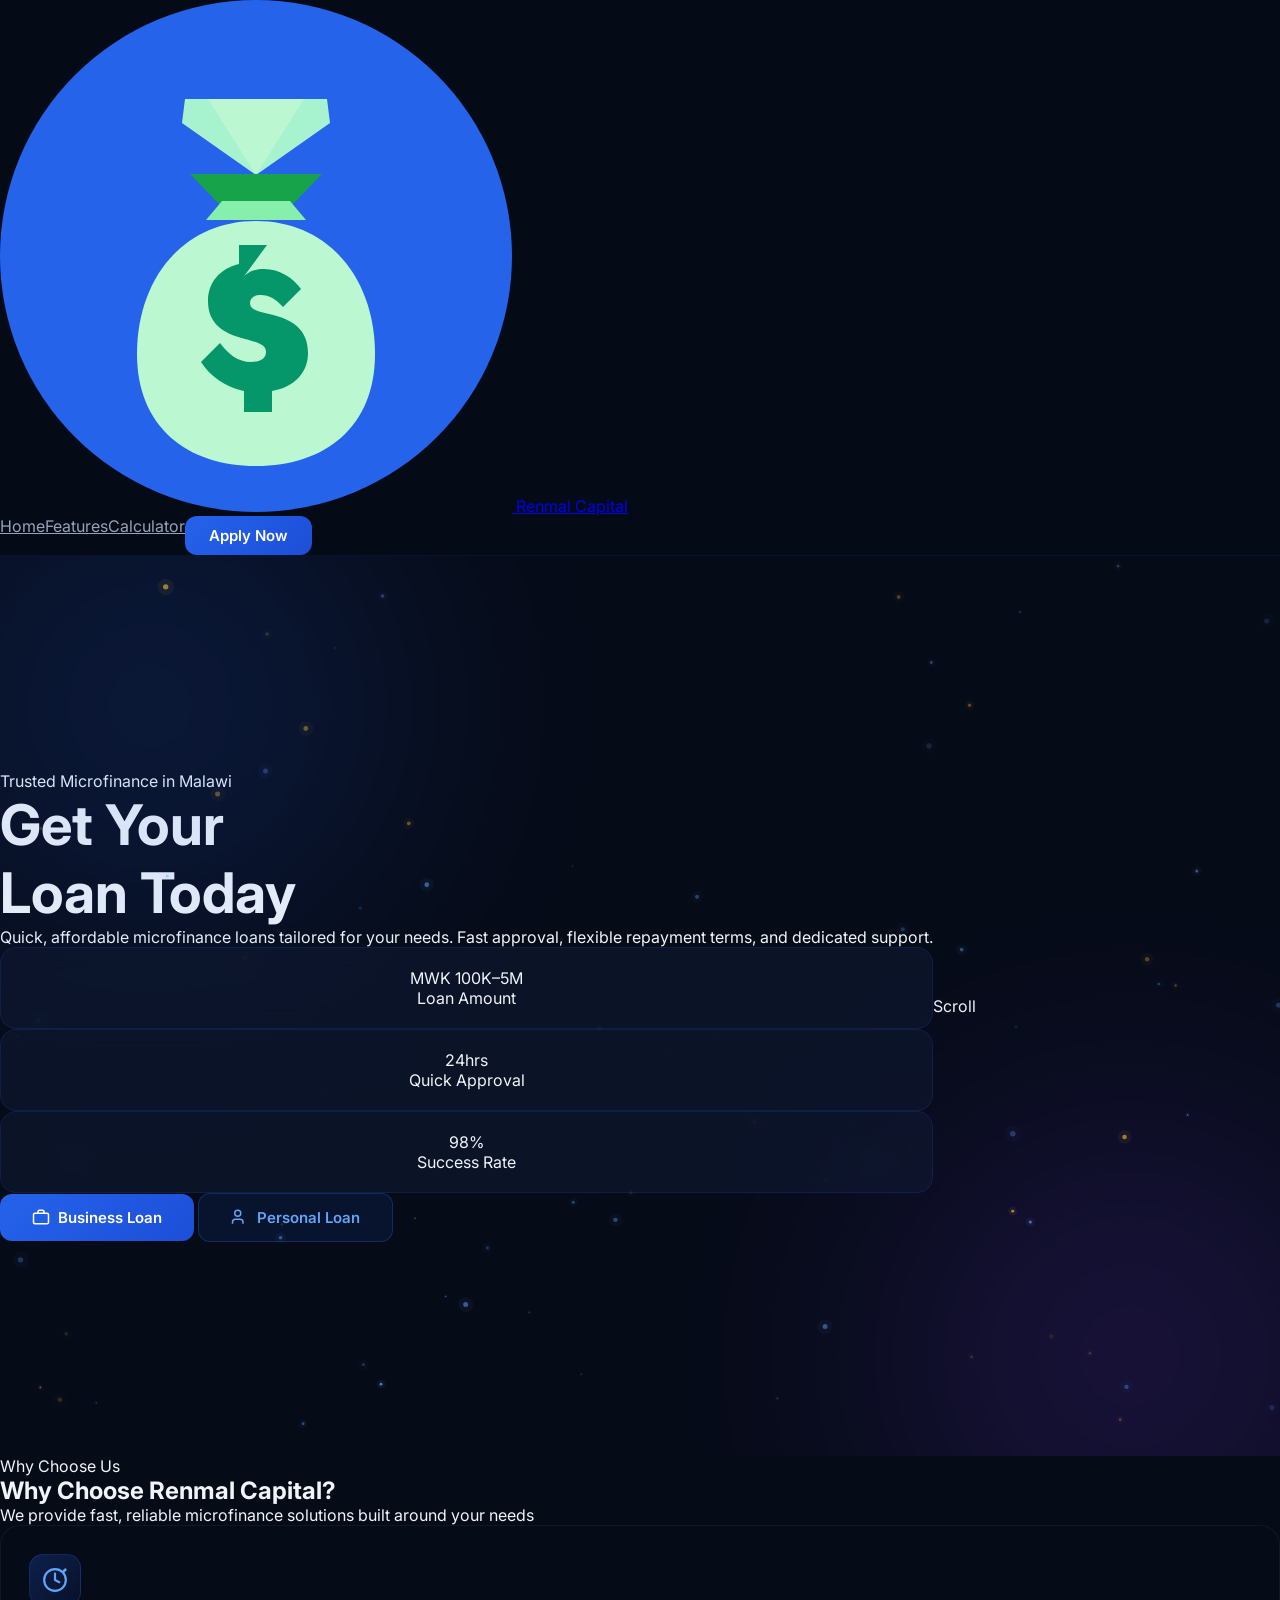
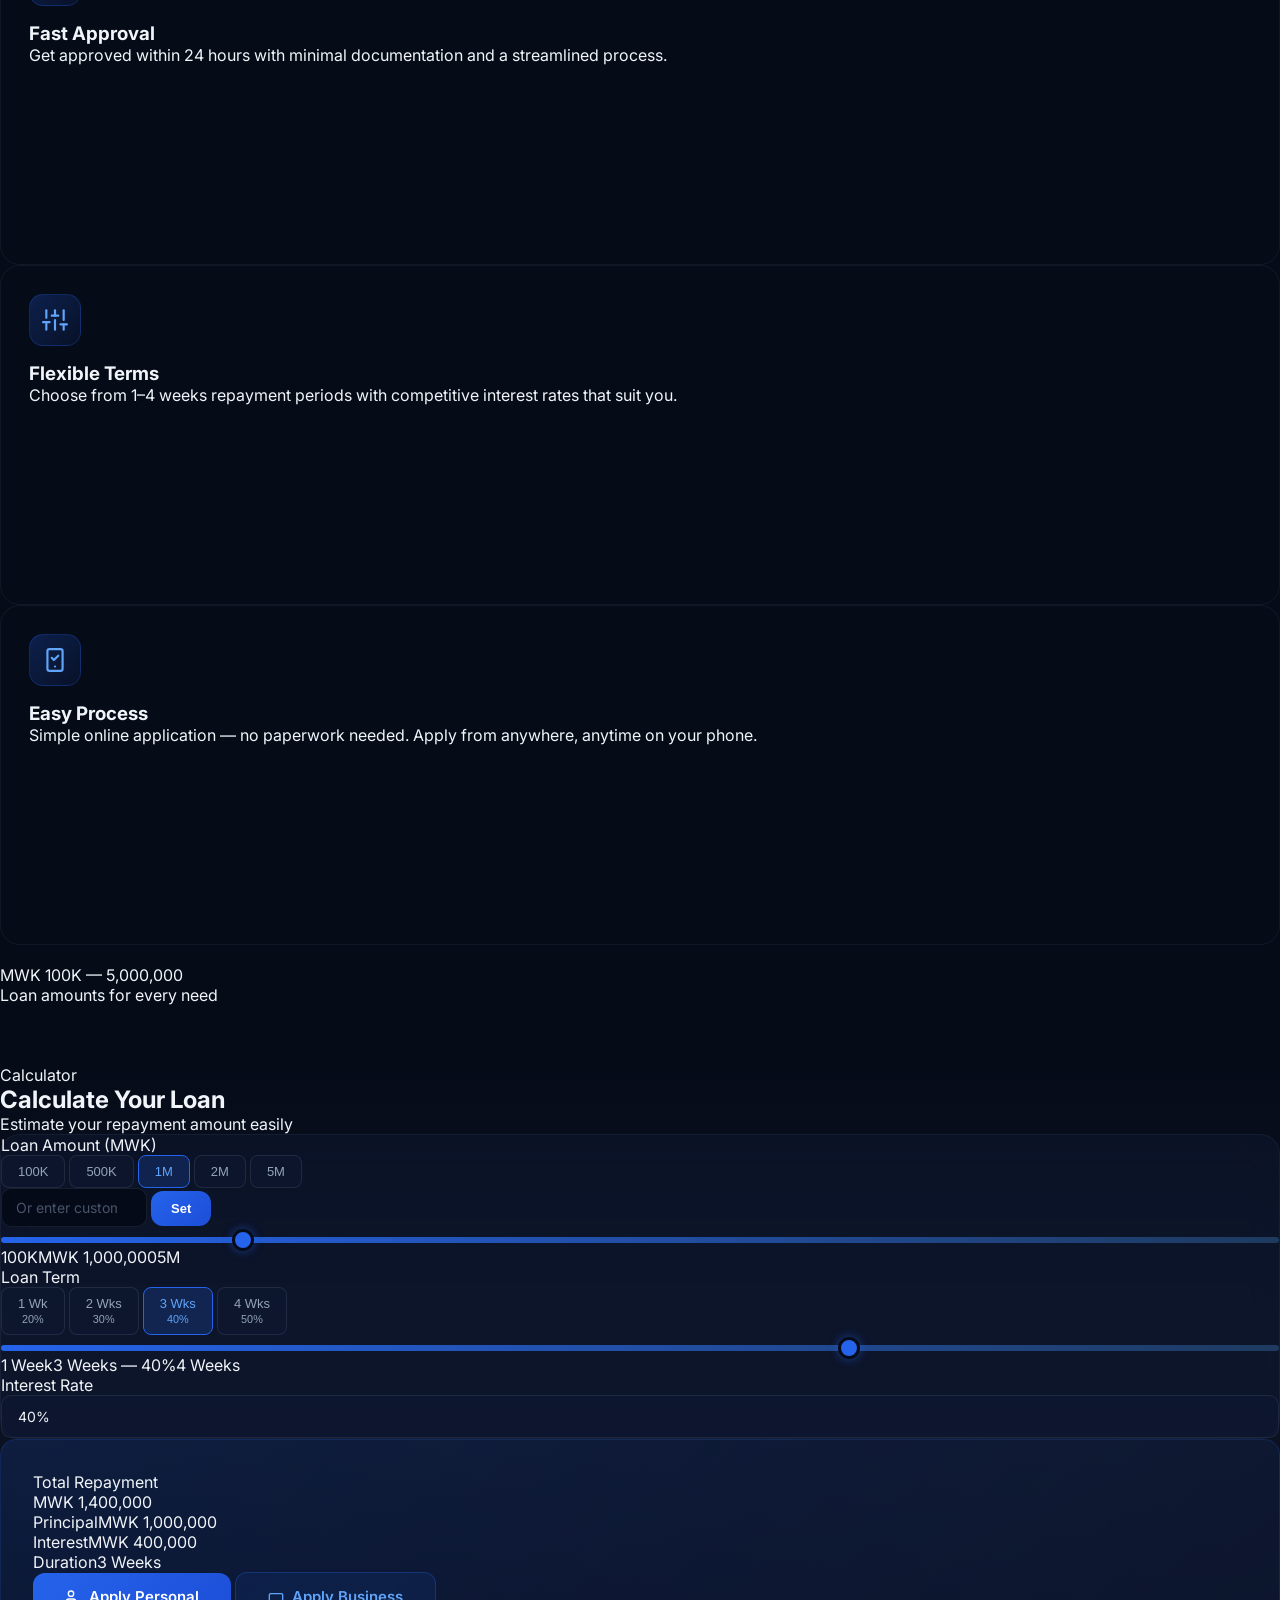
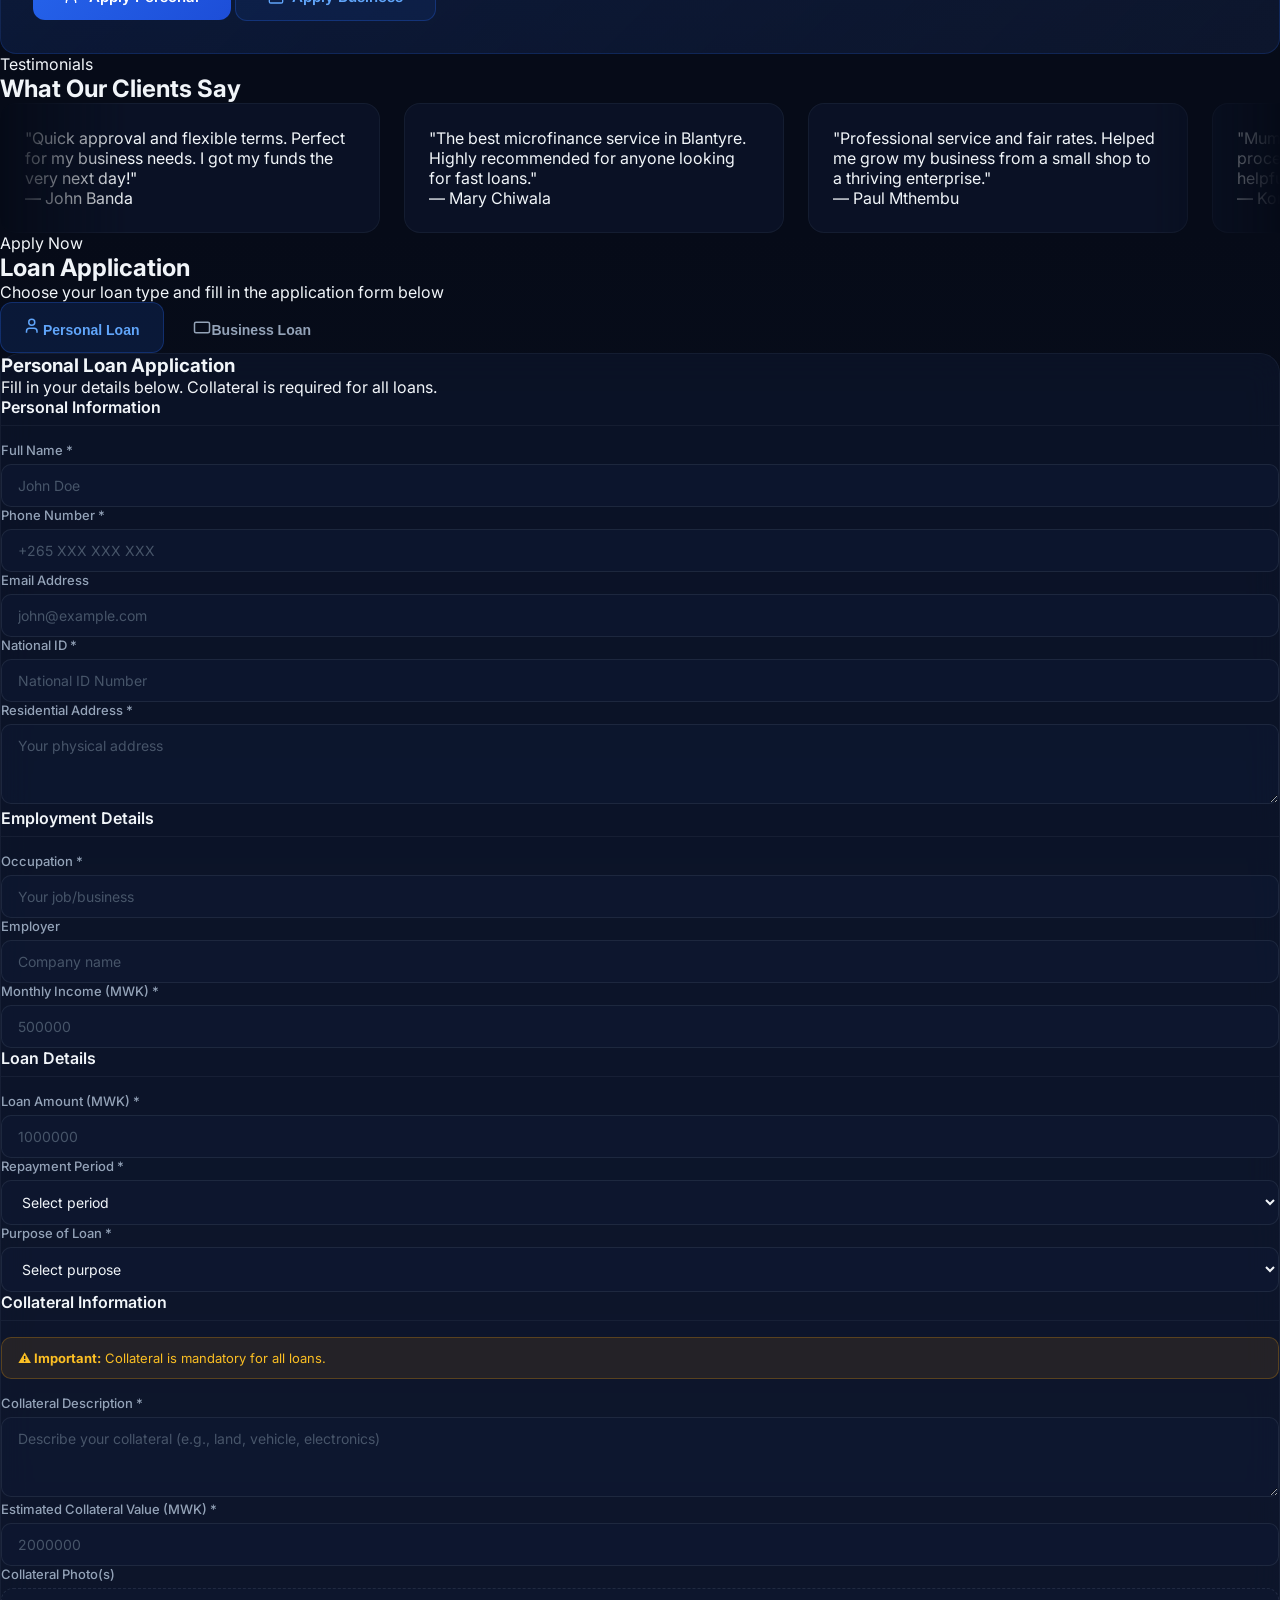
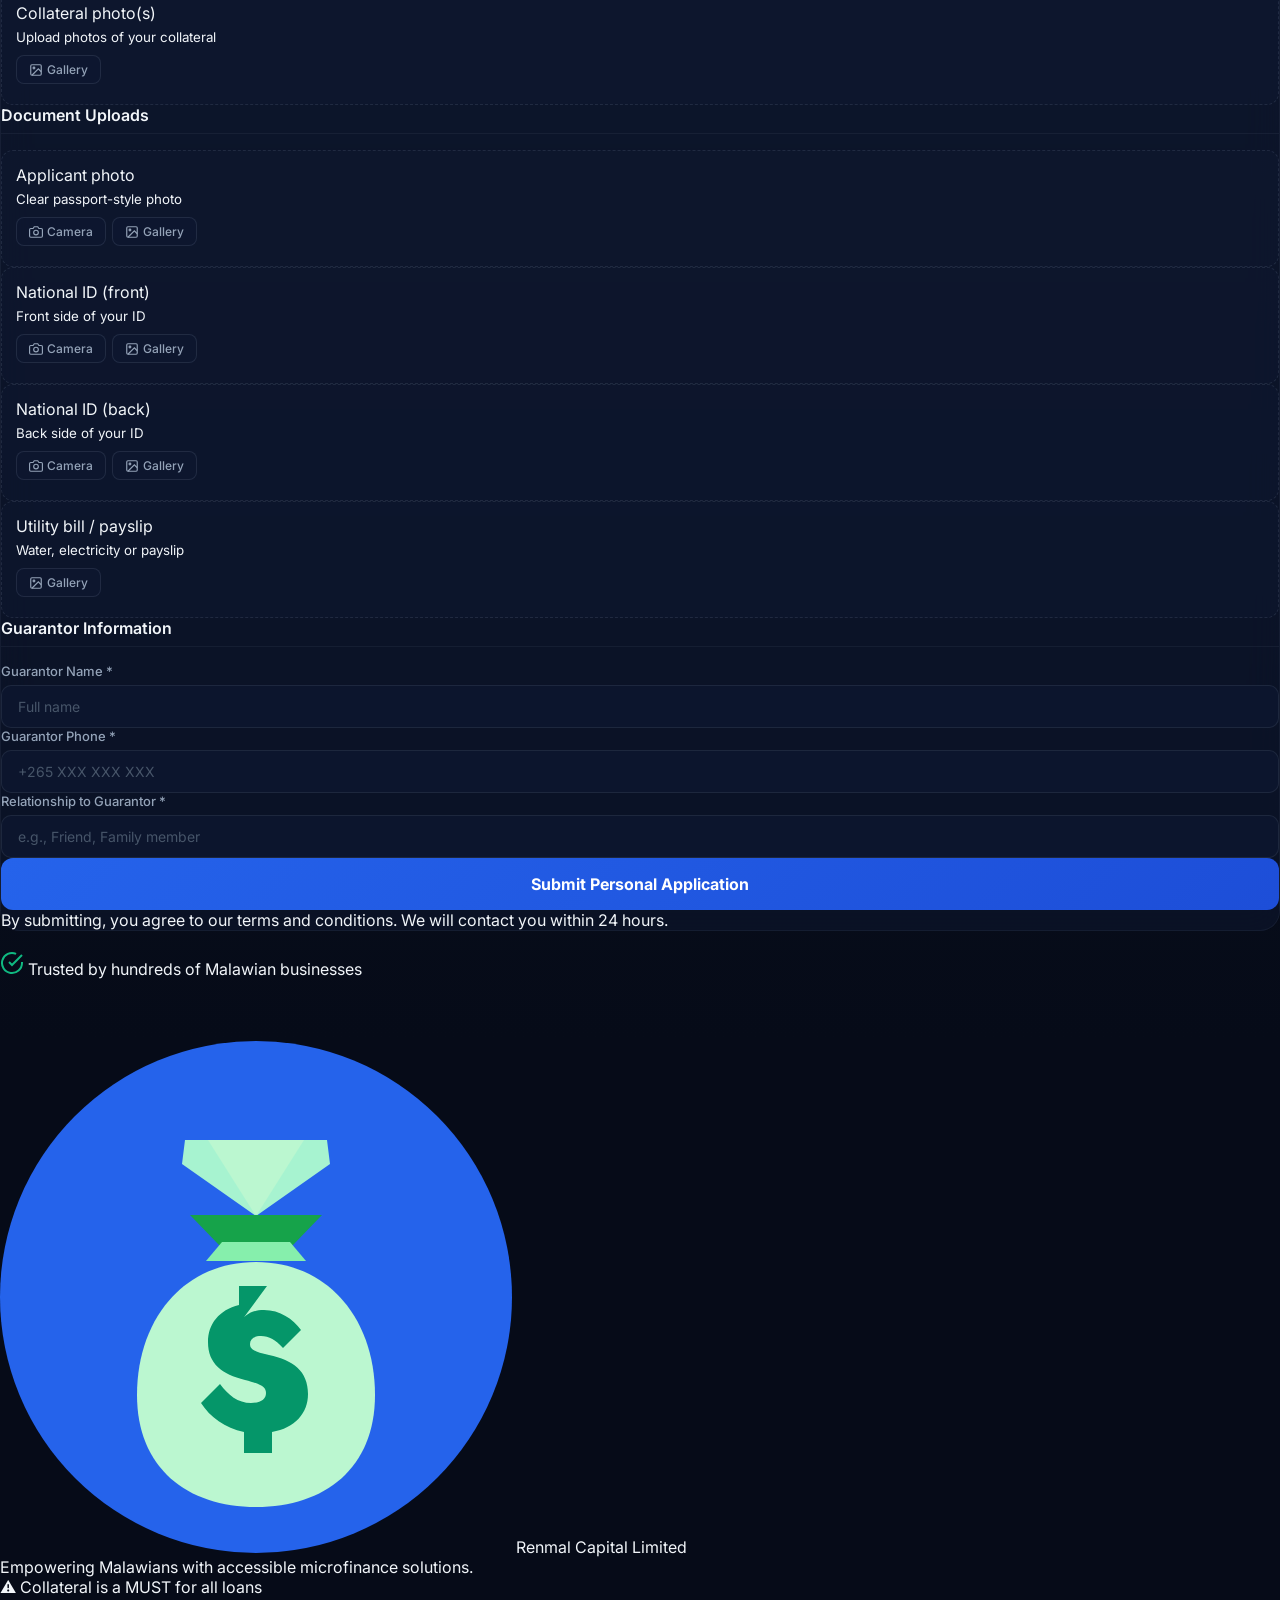
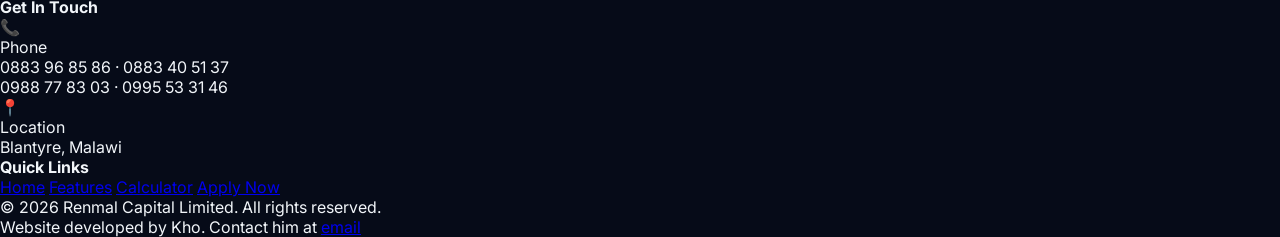
==== commit dad94c93: "Add files via upload" ====
--- a/index.html
+++ b/index.html
@@ -4,6 +4,8 @@
     <meta charset="UTF-8">
     <meta name="viewport" content="width=device-width, initial-scale=1.0">
     <title>Renmal Capital Limited - Get Your Loan Today</title>
+    <link rel="icon" type="image/svg+xml" href="assets/images/renmal-money-bag.svg">
+    <link rel="apple-touch-icon" href="assets/images/renmal-money-bag.svg">
     <script src="https://cdn.tailwindcss.com"></script>
     <link href="https://fonts.googleapis.com/css2?family=Inter:wght@300;400;500;600;700;800&display=swap" rel="stylesheet">
     <script>
@@ -137,7 +139,7 @@
 <nav class="nav-glass fixed top-0 left-0 right-0 z-50">
     <div class="max-w-7xl mx-auto px-4 sm:px-6 py-4 flex items-center justify-between">
         <a href="#hero" class="flex items-center gap-3 no-underline">
-            <img src="assets/images/renmal-logo.png" alt="Renmal Capital" class="h-9 sm:h-10 w-auto rounded-lg">
+            <img src="assets/images/renmal-money-bag.svg" alt="Renmal Capital" class="h-9 sm:h-10 w-auto">
             <span class="text-base sm:text-lg font-bold text-white hidden sm:block">Renmal Capital</span>
         </a>
         <div class="desktop-nav flex items-center gap-8" style="display:flex">
@@ -608,7 +610,7 @@
         <div class="footer-grid grid gap-8 sm:gap-12 mb-10 sm:mb-12" style="grid-template-columns:1.5fr 1.5fr 1fr">
             <div>
                 <div class="flex items-center gap-3 mb-4">
-                    <img src="assets/images/renmal-logo.png" alt="Renmal Capital" class="h-8 sm:h-9 w-auto rounded-lg">
+                    <img src="assets/images/renmal-money-bag.svg" alt="Renmal Capital" class="h-8 sm:h-9 w-auto">
                     <span class="text-base sm:text-lg font-bold text-white">Renmal Capital Limited</span>
                 </div>
                 <p class="text-slate-400 text-sm leading-relaxed mb-4">Empowering Malawians with accessible microfinance solutions.</p>
@@ -633,7 +635,7 @@
         </div>
         <div class="border-t border-slate-800/50 pt-6 flex flex-col sm:flex-row justify-between items-center gap-3">
             <p class="text-xs text-slate-500">&copy; 2026 Renmal Capital Limited. All rights reserved.</p>
-            <p class="text-xs text-slate-500">Website developed by <a href="https://www.afrisoft.online" target="_blank" rel="noopener noreferrer" class="text-brand-400 hover:underline">www.afrisoft.online</a></p>
+            <p class="text-xs text-slate-500">Website developed by Kho. Contact him at <a href="mailto:ngowelak@gmail.com" class="text-brand-400 hover:underline">email</a></p>
         </div>
     </div>
 </footer>
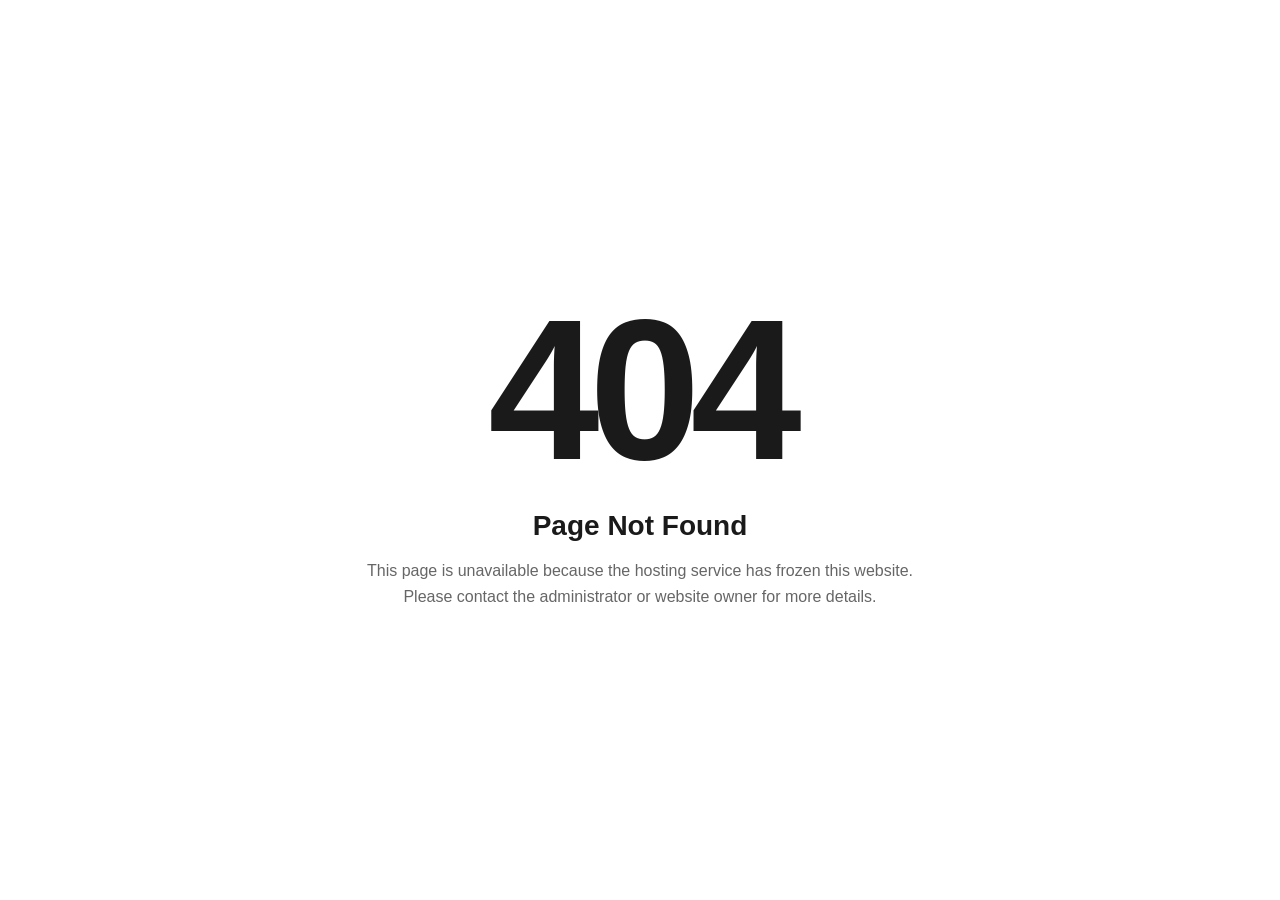
==== commit f7b359e5: "Add files via upload" ====
--- a/index.html
+++ b/index.html
@@ -1,1050 +1,60 @@
 <!DOCTYPE html>
-<html lang="en" class="scroll-smooth">
+<html lang="en">
 <head>
-    <meta charset="UTF-8">
-    <meta name="viewport" content="width=device-width, initial-scale=1.0">
-    <title>Renmal Capital Limited - Get Your Loan Today</title>
-    <link rel="icon" type="image/svg+xml" href="assets/images/renmal-money-bag.svg">
-    <link rel="apple-touch-icon" href="assets/images/renmal-money-bag.svg">
-    <script src="https://cdn.tailwindcss.com"></script>
-    <link href="https://fonts.googleapis.com/css2?family=Inter:wght@300;400;500;600;700;800&display=swap" rel="stylesheet">
-    <script>
-        tailwind.config = {
-            theme: {
-                extend: {
-                    colors: {
-                        navy: { 900:'#060b18', 800:'#0d1425', 700:'#131d38', 600:'#1a2747' },
-                        brand: { 400:'#60a5fa', 500:'#3b82f6', 600:'#2563eb', 700:'#1d4ed8' },
-                        gold: { 400:'#fbbf24', 500:'#f59e0b' }
-                    },
-                    fontFamily: { inter:['Inter','sans-serif'] }
-                }
-            }
-        }
-    </script>
-    <style>
-        *{margin:0;padding:0;box-sizing:border-box}
-        body{font-family:'Inter',sans-serif;background:#060b18;color:#f1f5f9;overflow-x:hidden}
-        ::-webkit-scrollbar{width:6px}
-        ::-webkit-scrollbar-track{background:#0d1425}
-        ::-webkit-scrollbar-thumb{background:#2563eb;border-radius:3px}
-        .nav-glass{background:rgba(6,11,24,0.85);backdrop-filter:blur(20px);border-bottom:1px solid rgba(37,99,235,0.1)}
-        .nav-link{position:relative;color:#94a3b8;transition:color .3s}
-        .nav-link:hover,.nav-link.active{color:#f1f5f9}
-        .nav-link.active::after{content:'';position:absolute;bottom:-4px;left:0;right:0;height:2px;background:#2563eb;border-radius:1px}
-        .hero-section{position:relative;min-height:100vh;display:flex;align-items:center;overflow:hidden}
-        #particleCanvas{position:absolute;inset:0;width:100%;height:100%;z-index:0}
-        .hero-glow{position:absolute;width:500px;height:500px;border-radius:50%;filter:blur(120px);opacity:.15;pointer-events:none}
-        .stat-card{background:rgba(15,25,50,0.6);backdrop-filter:blur(12px);border:1px solid rgba(37,99,235,0.15);border-radius:16px;padding:20px 24px;text-align:center;transition:all .3s}
-        .stat-card:hover{border-color:rgba(37,99,235,0.4);transform:translateY(-4px)}
-        .btn-primary{background:linear-gradient(135deg,#2563eb,#1d4ed8);color:#fff;padding:14px 32px;border-radius:12px;font-weight:600;border:none;cursor:pointer;transition:all .3s;display:inline-flex;align-items:center;gap:8px;font-size:15px;text-decoration:none}
-        .btn-primary:hover{transform:translateY(-2px);box-shadow:0 8px 30px rgba(37,99,235,0.4)}
-        .btn-secondary{background:rgba(37,99,235,0.1);color:#60a5fa;padding:14px 32px;border-radius:12px;font-weight:600;border:1px solid rgba(37,99,235,0.3);cursor:pointer;transition:all .3s;display:inline-flex;align-items:center;gap:8px;font-size:15px;text-decoration:none}
-        .btn-secondary:hover{background:rgba(37,99,235,0.2);transform:translateY(-2px)}
-        .feature-card-img{position:relative;border-radius:20px;overflow:hidden;min-height:340px;background-size:cover;background-position:center;transition:all .5s cubic-bezier(.4,0,.2,1);border:1px solid rgba(148,163,184,0.08)}
-        .feature-card-img:hover{transform:translateY(-8px);box-shadow:0 24px 60px rgba(0,0,0,0.4);border-color:rgba(37,99,235,0.3)}
-        .feature-card-overlay{position:absolute;inset:0;background:linear-gradient(180deg,rgba(6,11,24,0.15) 0%,rgba(6,11,24,0.6) 35%,rgba(6,11,24,0.95) 100%);z-index:1;transition:background .5s}
-        .feature-card-img:hover .feature-card-overlay{background:linear-gradient(180deg,rgba(6,11,24,0.1) 0%,rgba(6,11,24,0.45) 35%,rgba(6,11,24,0.92) 100%)}
-        .feature-card-content{position:relative;z-index:2;padding:28px;height:100%;display:flex;flex-direction:column;justify-content:flex-end}
-        .feature-icon-wrap{width:52px;height:52px;border-radius:14px;display:flex;align-items:center;justify-content:center;background:linear-gradient(135deg,rgba(37,99,235,0.25),rgba(37,99,235,0.08));border:1px solid rgba(37,99,235,0.25);margin-bottom:16px;backdrop-filter:blur(8px)}
-        .calc-range{-webkit-appearance:none;appearance:none;width:100%;height:6px;border-radius:3px;background:linear-gradient(90deg,#2563eb 0%,#1e3a5f 100%);outline:none}
-        .calc-range::-webkit-slider-thumb{-webkit-appearance:none;appearance:none;width:22px;height:22px;border-radius:50%;background:#2563eb;cursor:pointer;border:3px solid #060b18;box-shadow:0 0 10px rgba(37,99,235,0.5);transition:transform .2s}
-        .calc-range::-webkit-slider-thumb:hover{transform:scale(1.2)}
-        .calc-range::-moz-range-thumb{width:22px;height:22px;border-radius:50%;background:#2563eb;cursor:pointer;border:3px solid #060b18}
-        .amount-btn,.term-btn{padding:8px 16px;border-radius:8px;border:1px solid rgba(148,163,184,0.15);background:rgba(15,25,50,0.5);color:#94a3b8;cursor:pointer;transition:all .2s;font-size:13px;font-weight:500}
-        .amount-btn.active,.term-btn.active{background:rgba(37,99,235,0.2);border-color:#2563eb;color:#60a5fa}
-        .amount-btn:hover,.term-btn:hover{border-color:rgba(37,99,235,0.4);color:#f1f5f9}
-        .custom-input-box{background:rgba(6,11,24,0.9);border:1px solid rgba(148,163,184,0.12);border-radius:10px;padding:10px 14px;color:#f1f5f9;font-size:14px;font-family:'Inter',sans-serif;outline:none;transition:border-color .2s;flex:1}
-        .custom-input-box:focus{border-color:#2563eb;box-shadow:0 0 0 3px rgba(37,99,235,0.15)}
-        .custom-input-box::placeholder{color:#475569}
-        .result-box{background:linear-gradient(135deg,rgba(37,99,235,0.15),rgba(15,25,50,0.8));border:1px solid rgba(37,99,235,0.2);border-radius:16px;padding:32px}
-        .glass-card{background:rgba(15,25,50,0.5);backdrop-filter:blur(16px);border:1px solid rgba(148,163,184,0.08);border-radius:20px;transition:all .4s}
-        .marquee-container{overflow:hidden;mask-image:linear-gradient(90deg,transparent,#000 10%,#000 90%,transparent);-webkit-mask-image:linear-gradient(90deg,transparent,#000 10%,#000 90%,transparent)}
-        .marquee-track{display:flex;gap:24px;animation:marquee 30s linear infinite;width:max-content}
-        .marquee-track:hover{animation-play-state:paused}
-        @keyframes marquee{0%{transform:translateX(0)}100%{transform:translateX(-50%)}}
-        .testimonial-card{min-width:280px;max-width:380px;padding:24px;background:rgba(15,25,50,0.5);backdrop-filter:blur(12px);border:1px solid rgba(148,163,184,0.08);border-radius:16px;flex-shrink:0}
-        .tab-btn{padding:14px 24px;border-radius:12px;font-weight:600;font-size:14px;cursor:pointer;transition:all .3s;border:1px solid transparent;background:transparent;color:#94a3b8}
-        .tab-btn.active{background:rgba(37,99,235,0.15);border-color:rgba(37,99,235,0.3);color:#60a5fa}
-        .tab-btn:hover:not(.active){color:#f1f5f9;background:rgba(255,255,255,0.03)}
-        .form-panel{display:none;animation:fadeUp .4s ease}
-        .form-panel.active{display:block}
-        @keyframes fadeUp{from{opacity:0;transform:translateY(16px)}to{opacity:1;transform:translateY(0)}}
-        .form-group label{display:block;font-size:13px;font-weight:500;color:#94a3b8;margin-bottom:6px}
-        .form-input{width:100%;padding:12px 16px;background:rgba(15,25,50,0.6);border:1px solid rgba(148,163,184,0.12);border-radius:10px;color:#f1f5f9;font-size:14px;font-family:'Inter',sans-serif;transition:border-color .2s;outline:none}
-        .form-input:focus{border-color:#2563eb;box-shadow:0 0 0 3px rgba(37,99,235,0.15)}
-        .form-input::placeholder{color:#475569}
-        select.form-input{cursor:pointer}
-        select.form-input option{background:#0d1425;color:#f1f5f9}
-        textarea.form-input{resize:vertical;min-height:80px}
-        .alert-box{background:rgba(245,158,11,0.1);border:1px solid rgba(245,158,11,0.25);border-radius:10px;padding:12px 16px;font-size:13px;color:#fbbf24;margin-bottom:16px}
-        .form-section-title{font-size:16px;font-weight:600;color:#f1f5f9;margin-bottom:16px;padding-bottom:8px;border-bottom:1px solid rgba(148,163,184,0.08)}
-        .btn-submit{width:100%;padding:16px;background:linear-gradient(135deg,#2563eb,#1d4ed8);color:#fff;border:none;border-radius:12px;font-size:16px;font-weight:700;cursor:pointer;transition:all .3s;font-family:'Inter',sans-serif;display:flex;align-items:center;justify-content:center;gap:8px}
-        .btn-submit:hover:not(:disabled){transform:translateY(-2px);box-shadow:0 8px 30px rgba(37,99,235,0.4)}
-        .btn-submit:disabled{opacity:.7;cursor:not-allowed;transform:none;box-shadow:none}
-        @keyframes spin{to{transform:rotate(360deg)}}
-        .btn-submit .spinner{width:18px;height:18px;border:2px solid rgba(255,255,255,0.3);border-top-color:#fff;border-radius:50%;animation:spin .6s linear infinite;display:none}
-        .btn-submit.loading .spinner{display:block}
-        .btn-submit.loading .btn-text{opacity:.7}
+<meta charset="UTF-8">
+<meta name="viewport" content="width=device-width, initial-scale=1.0">
+<title>404 - Page Not Found</title>
+<style>
+  * {
+    margin: 0;
+    padding: 0;
+    box-sizing: border-box;
+  }
 
-        /* Upload Cards */
-        .upload-card{display:flex;flex-direction:column;gap:6px;padding:14px;background:rgba(15,25,50,0.4);border:1px dashed rgba(148,163,184,0.15);border-radius:12px;transition:all .3s}
-        .upload-card:hover{border-color:rgba(37,99,235,0.3);background:rgba(37,99,235,0.03)}
-        .upload-card input[type="file"]{display:none}
-        .upload-btns{display:flex;gap:6px;margin-top:4px}
-        .upload-opt{padding:6px 12px;border-radius:8px;border:1px solid rgba(148,163,184,0.15);background:rgba(15,25,50,0.5);color:#94a3b8;cursor:pointer;transition:all .2s;font-size:12px;font-weight:500;display:inline-flex;align-items:center;gap:4px;font-family:'Inter',sans-serif}
-        .upload-opt:hover{border-color:rgba(37,99,235,0.4);color:#f1f5f9;background:rgba(37,99,235,0.1)}
-        .upload-opt.has-file{border-color:rgba(16,185,129,0.3);color:#34d399;background:rgba(16,185,129,0.08)}
-        .preview-item{display:flex;align-items:center;gap:8px;background:rgba(37,99,235,0.08);border:1px solid rgba(37,99,235,0.15);border-radius:8px;padding:8px;margin-top:4px}
-        .preview-thumb{width:36px;height:36px;border-radius:6px;object-fit:cover;background:rgba(15,25,50,0.6);display:flex;align-items:center;justify-content:center;flex-shrink:0;overflow:hidden}
-        .preview-thumb img{width:100%;height:100%;object-fit:cover}
-        .preview-info{flex:1;min-width:0}
-        .preview-name{font-size:11px;color:#e2e8f0;white-space:nowrap;overflow:hidden;text-overflow:ellipsis}
-        .preview-size{font-size:10px;color:#64748b}
-        .preview-remove{background:none;border:none;color:#64748b;cursor:pointer;padding:2px;font-size:14px;line-height:1;transition:color .2s}
-        .preview-remove:hover{color:#f87171}
+  body {
+    background: #ffffff;
+    font-family: -apple-system, BlinkMacSystemFont, 'Segoe UI', Roboto, Helvetica, Arial, sans-serif;
+    color: #1a1a1a;
+    min-height: 100vh;
+    display: flex;
+    align-items: center;
+    justify-content: center;
+    padding: 20px;
+  }
 
-        .mobile-menu{position:fixed;inset:0;z-index:100;background:rgba(6,11,24,0.98);backdrop-filter:blur(20px);display:flex;flex-direction:column;align-items:center;justify-content:center;gap:32px;transform:translateX(100%);transition:transform .4s cubic-bezier(.4,0,.2,1)}
-        .mobile-menu.open{transform:translateX(0)}
-        .mobile-menu a{font-size:24px;font-weight:600;color:#94a3b8;transition:color .3s;text-decoration:none}
-        .mobile-menu a:hover{color:#60a5fa}
-        .hamburger{display:none;flex-direction:column;gap:5px;cursor:pointer;z-index:110;padding:4px}
-        .hamburger span{width:24px;height:2px;background:#f1f5f9;border-radius:2px;transition:all .3s}
-        .hamburger.open span:nth-child(1){transform:rotate(45deg) translate(5px,5px)}
-        .hamburger.open span:nth-child(2){opacity:0}
-        .hamburger.open span:nth-child(3){transform:rotate(-45deg) translate(5px,-5px)}
-        .reveal{opacity:0;transform:translateY(30px);transition:all .8s cubic-bezier(.4,0,.2,1)}
-        .reveal.visible{opacity:1;transform:translateY(0)}
-        .toast{position:fixed;bottom:24px;left:24px;right:24px;padding:16px 20px;border-radius:12px;font-size:14px;font-weight:500;z-index:200;transform:translateY(120%);transition:transform .4s cubic-bezier(.4,0,.2,1);max-width:420px;margin-left:auto}
-        .toast.show{transform:translateY(0)}
-        .toast-success{background:rgba(16,185,129,0.15);border:1px solid rgba(16,185,129,0.3);color:#34d399}
-        .toast-error{background:rgba(239,68,68,0.15);border:1px solid rgba(239,68,68,0.3);color:#f87171}
-        @media(max-width:1024px){.features-grid-responsive{grid-template-columns:1fr!important}.feature-card-img{min-height:280px}}
-        @media(max-width:768px){.hamburger{display:flex}.desktop-nav{display:none!important}.stat-grid{grid-template-columns:1fr!important}.calc-grid{grid-template-columns:1fr!important}.form-row{grid-template-columns:1fr!important}.upload-grid{grid-template-columns:1fr!important}.footer-grid{grid-template-columns:1fr!important}.toast{bottom:16px;left:16px;right:16px}.hero-title{font-size:2.5rem!important}.tab-btn{padding:12px 16px;font-size:13px}}
-        @media(max-width:480px){.hero-title{font-size:2rem!important}.stat-card{padding:14px 16px}.glass-card{padding:16px!important}.amount-btn,.term-btn{padding:6px 12px;font-size:12px}.upload-btns{flex-direction:column}.upload-opt{justify-content:center}}
-    </style>
+  .container {
+    text-align: center;
+    max-width: 550px;
+  }
+
+  .code {
+    font-size: clamp(120px, 25vw, 200px);
+    font-weight: 800;
+    line-height: 1;
+    letter-spacing: -0.05em;
+    color: #1a1a1a;
+    margin-bottom: 20px;
+  }
+
+  .title {
+    font-size: clamp(20px, 4vw, 28px);
+    font-weight: 600;
+    margin-bottom: 16px;
+    color: #1a1a1a;
+  }
+
+  .message {
+    font-size: 16px;
+    color: #666666;
+    line-height: 1.6;
+  }
+</style>
 </head>
 <body>
-
-<div id="toast" class="toast"></div>
-
-<div id="mobileMenu" class="mobile-menu">
-    <a href="#hero" onclick="closeMobile()">Home</a>
-    <a href="#features" onclick="closeMobile()">Features</a>
-    <a href="#calculator" onclick="closeMobile()">Calculator</a>
-    <a href="#apply" onclick="closeMobile()">Apply Now</a>
-    <a href="#contact" onclick="closeMobile()">Contact</a>
-</div>
-
-<nav class="nav-glass fixed top-0 left-0 right-0 z-50">
-    <div class="max-w-7xl mx-auto px-4 sm:px-6 py-4 flex items-center justify-between">
-        <a href="#hero" class="flex items-center gap-3 no-underline">
-            <img src="assets/images/renmal-money-bag.svg" alt="Renmal Capital" class="h-9 sm:h-10 w-auto">
-            <span class="text-base sm:text-lg font-bold text-white hidden sm:block">Renmal Capital</span>
-        </a>
-        <div class="desktop-nav flex items-center gap-8" style="display:flex">
-            <a href="#hero" class="nav-link active text-sm font-medium no-underline">Home</a>
-            <a href="#features" class="nav-link text-sm font-medium no-underline">Features</a>
-            <a href="#calculator" class="nav-link text-sm font-medium no-underline">Calculator</a>
-            <a href="#apply" class="btn-primary text-sm" style="padding:10px 24px">Apply Now</a>
-        </div>
-        <div id="hamburger" class="hamburger" onclick="toggleMobile()"><span></span><span></span><span></span></div>
-    </div>
-</nav>
-
-<!-- HERO -->
-<section id="hero" class="hero-section">
-    <canvas id="particleCanvas"></canvas>
-    <div class="hero-glow" style="background:#2563eb;top:-100px;left:-100px"></div>
-    <div class="hero-glow" style="background:#7c3aed;bottom:-150px;right:-100px"></div>
-    <div class="relative z-10 max-w-3xl mx-auto px-4 sm:px-6 w-full pt-28 pb-20 text-center">
-        <div class="inline-flex items-center gap-2 px-4 py-2 rounded-full bg-brand-600/10 border border-brand-600/20 text-brand-400 text-xs font-semibold uppercase tracking-wider mb-6">
-            <span class="w-2 h-2 rounded-full bg-brand-400 animate-pulse"></span>Trusted Microfinance in Malawi
-        </div>
-        <h1 class="hero-title text-4xl sm:text-5xl lg:text-6xl font-extrabold leading-tight mb-6" style="font-size:3.5rem">
-            Get Your <br><span class="bg-gradient-to-r from-brand-400 via-brand-500 to-purple-400 bg-clip-text text-transparent">Loan Today</span>
-        </h1>
-        <p class="text-base sm:text-lg text-slate-400 max-w-xl mx-auto mb-10 leading-relaxed">Quick, affordable microfinance loans tailored for your needs. Fast approval, flexible repayment terms, and dedicated support.</p>
-        <div class="stat-grid grid grid-cols-3 gap-3 sm:gap-4 mb-10 max-w-lg mx-auto">
-            <div class="stat-card"><div class="text-brand-400 font-bold text-sm sm:text-lg">MWK 100K–5M</div><div class="text-slate-500 text-xs mt-1">Loan Amount</div></div>
-            <div class="stat-card"><div class="text-brand-400 font-bold text-sm sm:text-lg">24hrs</div><div class="text-slate-500 text-xs mt-1">Quick Approval</div></div>
-            <div class="stat-card"><div class="text-brand-400 font-bold text-sm sm:text-lg">98%</div><div class="text-slate-500 text-xs mt-1">Success Rate</div></div>
-        </div>
-        <div class="flex flex-wrap justify-center gap-4">
-            <a href="#apply" class="btn-primary" onclick="switchTab('business')">
-                <svg width="18" height="18" fill="none" stroke="currentColor" stroke-width="2" viewBox="0 0 24 24"><path d="M20 7H4a2 2 0 00-2 2v10a2 2 0 002 2h16a2 2 0 002-2V9a2 2 0 00-2-2zM16 7V5a2 2 0 00-2-2h-4a2 2 0 00-2 2v2"/></svg>
-                Business Loan
-            </a>
-            <a href="#apply" class="btn-secondary" onclick="switchTab('personal')">
-                <svg width="18" height="18" fill="none" stroke="currentColor" stroke-width="2" viewBox="0 0 24 24"><path d="M16 21v-2a4 4 0 00-4-4H6a4 4 0 00-4 4v2"/><circle cx="9" cy="7" r="4"/></svg>
-                Personal Loan
-            </a>
-        </div>
-    </div>
-    <div class="absolute bottom-8 left-1/2 -translate-x-1/2 z-10 flex flex-col items-center gap-2 opacity-50">
-        <span class="text-xs text-slate-500">Scroll</span>
-        <div class="w-5 h-8 border border-slate-600 rounded-full flex justify-center pt-1.5"><div class="w-1 h-2 bg-brand-400 rounded-full animate-bounce"></div></div>
-    </div>
-</section>
-
-<!-- FEATURES -->
-<section id="features" class="py-20 sm:py-24 relative">
-    <div class="max-w-7xl mx-auto px-4 sm:px-6">
-        <div class="text-center mb-12 sm:mb-16 reveal">
-            <div class="inline-flex items-center gap-2 px-4 py-2 rounded-full bg-brand-600/10 border border-brand-600/20 text-brand-400 text-xs font-semibold uppercase tracking-wider mb-4">Why Choose Us</div>
-            <h2 class="text-2xl sm:text-3xl lg:text-4xl font-bold mb-4">Why Choose Renmal Capital?</h2>
-            <p class="text-slate-400 max-w-xl mx-auto text-sm sm:text-base">We provide fast, reliable microfinance solutions built around your needs</p>
-        </div>
-        <div class="features-grid-responsive grid md:grid-cols-3 gap-5 sm:gap-6 reveal" style="grid-template-columns:repeat(3,1fr)">
-            <div class="feature-card-img" style="background-image:url('https://z-cdn-media.chatglm.cn/files/114c8f81-2824-4b12-956d-e45a674c6127.png?auth_key=1882219294-ebce6d96444b4c3a9508ebc83eaa9ea4-0-a21eba2f6b9397919ea67d5be2011625')">
-                <div class="feature-card-overlay"></div>
-                <div class="feature-card-content">
-                    <div class="feature-icon-wrap"><svg width="26" height="26" fill="none" stroke="#60a5fa" stroke-width="2" stroke-linecap="round" stroke-linejoin="round" viewBox="0 0 24 24"><circle cx="12" cy="12" r="10"/><polyline points="12 6 12 12 16 14"/><path d="M19.5 4.5l2-2" stroke-width="2.5" stroke-linecap="round"/></svg></div>
-                    <h3 class="text-lg sm:text-xl font-bold mb-2">Fast Approval</h3>
-                    <p class="text-slate-400 text-sm leading-relaxed">Get approved within 24 hours with minimal documentation and a streamlined process.</p>
-                </div>
-            </div>
-            <div class="feature-card-img" style="background-image:url('https://z-cdn-media.chatglm.cn/files/d7d00108-b361-4af8-9065-4ef6fe41f25c.png?auth_key=1882219294-a568928791514fb88fdf60236452a12c-0-8bfa549f5967cdd8b73d78870a9db4e5')">
-                <div class="feature-card-overlay"></div>
-                <div class="feature-card-content">
-                    <div class="feature-icon-wrap"><svg width="26" height="26" fill="none" stroke="#60a5fa" stroke-width="2" stroke-linecap="round" viewBox="0 0 24 24"><line x1="4" y1="21" x2="4" y2="14"/><line x1="4" y1="10" x2="4" y2="3"/><line x1="12" y1="21" x2="12" y2="12"/><line x1="12" y1="8" x2="12" y2="3"/><line x1="20" y1="21" x2="20" y2="16"/><line x1="20" y1="12" x2="20" y2="3"/><line x1="1" y1="14" x2="7" y2="14"/><line x1="9" y1="8" x2="15" y2="8"/><line x1="17" y1="16" x2="23" y2="16"/></svg></div>
-                    <h3 class="text-lg sm:text-xl font-bold mb-2">Flexible Terms</h3>
-                    <p class="text-slate-400 text-sm leading-relaxed">Choose from 1–4 weeks repayment periods with competitive interest rates that suit you.</p>
-                </div>
-            </div>
-            <div class="feature-card-img" style="background-image:url('https://z-cdn-media.chatglm.cn/files/c6726d85-4704-4bcc-bb13-b5f48d75d674.png?auth_key=1882219294-4e5b07e0ad8844499f4850721853b67c-0-f2dca2ea8f91a4acf64f5da811f84e5c')">
-                <div class="feature-card-overlay"></div>
-                <div class="feature-card-content">
-                    <div class="feature-icon-wrap"><svg width="26" height="26" fill="none" stroke="#60a5fa" stroke-width="2" stroke-linecap="round" stroke-linejoin="round" viewBox="0 0 24 24"><rect x="5" y="2" width="14" height="20" rx="2" ry="2"/><line x1="12" y1="18" x2="12.01" y2="18"/><path d="M9 10l2 2 4-4"/></svg></div>
-                    <h3 class="text-lg sm:text-xl font-bold mb-2">Easy Process</h3>
-                    <p class="text-slate-400 text-sm leading-relaxed">Simple online application — no paperwork needed. Apply from anywhere, anytime on your phone.</p>
-                </div>
-            </div>
-        </div>
-        <div class="mt-14 sm:mt-16 flex justify-center reveal">
-            <div class="relative max-w-2xl w-full rounded-2xl overflow-hidden" style="height:120px">
-                <div class="absolute inset-0 bg-gradient-to-r from-navy-900 via-navy-800 to-navy-900"></div>
-                <img src="https://z-cdn-media.chatglm.cn/files/d7d00108-b361-4af8-9065-4ef6fe41f25c.png?auth_key=1882219294-a568928791514fb88fdf60236452a12c-0-8bfa549f5967cdd8b73d78870a9db4e5" alt="" class="absolute inset-0 w-full h-full object-cover opacity-15">
-                <div class="absolute inset-0 flex items-center justify-center">
-                    <div class="text-center">
-                        <div class="text-2xl sm:text-3xl font-extrabold bg-gradient-to-r from-gold-400 to-gold-500 bg-clip-text text-transparent">MWK 100K — 5,000,000</div>
-                        <p class="text-slate-400 text-sm mt-2">Loan amounts for every need</p>
-                    </div>
-                </div>
-            </div>
-        </div>
-    </div>
-</section>
-
-<!-- CALCULATOR -->
-<section id="calculator" class="py-20 sm:py-24 relative" style="background:linear-gradient(180deg,#060b18 0%,#0d1425 50%,#060b18 100%)">
-    <div class="max-w-7xl mx-auto px-4 sm:px-6">
-        <div class="text-center mb-12 sm:mb-16 reveal">
-            <div class="inline-flex items-center gap-2 px-4 py-2 rounded-full bg-brand-600/10 border border-brand-600/20 text-brand-400 text-xs font-semibold uppercase tracking-wider mb-4">Calculator</div>
-            <h2 class="text-2xl sm:text-3xl lg:text-4xl font-bold mb-4">Calculate Your Loan</h2>
-            <p class="text-slate-400 max-w-xl mx-auto text-sm sm:text-base">Estimate your repayment amount easily</p>
-        </div>
-        <div class="calc-grid grid lg:grid-cols-5 gap-6 sm:gap-8 reveal" style="grid-template-columns:3fr 2fr">
-            <div class="glass-card p-5 sm:p-8">
-                <div class="mb-6 sm:mb-8">
-                    <label class="text-sm font-medium text-slate-300 mb-3 block">Loan Amount (MWK)</label>
-                    <div class="flex flex-wrap gap-2 mb-3">
-                        <button type="button" class="amount-btn" data-amount="100000">100K</button>
-                        <button type="button" class="amount-btn" data-amount="500000">500K</button>
-                        <button type="button" class="amount-btn active" data-amount="1000000">1M</button>
-                        <button type="button" class="amount-btn" data-amount="2000000">2M</button>
-                        <button type="button" class="amount-btn" data-amount="5000000">5M</button>
-                    </div>
-                    <div class="flex gap-2 mb-4">
-                        <input type="number" id="customAmount" class="custom-input-box" placeholder="Or enter custom amount" min="100000" max="5000000" step="10000">
-                        <button type="button" onclick="setCustomAmount()" class="btn-primary" style="padding:10px 20px;font-size:13px;white-space:nowrap">Set</button>
-                    </div>
-                    <input type="range" id="loanAmount" class="calc-range mb-2" min="100000" max="5000000" step="100000" value="1000000">
-                    <div class="flex justify-between text-xs text-slate-500"><span>100K</span><span id="amountDisplay" class="text-brand-400 font-semibold text-sm">MWK 1,000,000</span><span>5M</span></div>
-                </div>
-                <div class="mb-6 sm:mb-8">
-                    <label class="text-sm font-medium text-slate-300 mb-3 block">Loan Term</label>
-                    <div class="flex flex-wrap gap-2 mb-4">
-                        <button type="button" class="term-btn" data-weeks="1" data-rate="20">1 Wk<br><small class="text-xs opacity-60">20%</small></button>
-                        <button type="button" class="term-btn" data-weeks="2" data-rate="30">2 Wks<br><small class="text-xs opacity-60">30%</small></button>
-                        <button type="button" class="term-btn active" data-weeks="3" data-rate="40">3 Wks<br><small class="text-xs opacity-60">40%</small></button>
-                        <button type="button" class="term-btn" data-weeks="4" data-rate="50">4 Wks<br><small class="text-xs opacity-60">50%</small></button>
-                    </div>
-                    <input type="range" id="loanTerm" class="calc-range mb-2" min="1" max="4" step="1" value="3">
-                    <div class="flex justify-between text-xs text-slate-500"><span>1 Week</span><span id="termDisplay" class="text-brand-400 font-semibold text-sm">3 Weeks — 40%</span><span>4 Weeks</span></div>
-                </div>
-                <div>
-                    <label class="text-sm font-medium text-slate-300 mb-2 block">Interest Rate</label>
-                    <div class="form-input text-center text-brand-400 font-bold text-lg" id="rateDisplay" style="cursor:default">40%</div>
-                </div>
-            </div>
-            <div class="result-box flex flex-col justify-center">
-                <div class="text-sm text-slate-400 mb-2">Total Repayment</div>
-                <div class="text-2xl sm:text-3xl lg:text-4xl font-extrabold text-white mb-6" id="totalRepayment">MWK 1,400,000</div>
-                <div class="space-y-3 mb-8">
-                    <div class="flex justify-between text-sm"><span class="text-slate-400">Principal</span><span id="principalDisplay" class="text-slate-200 font-medium">MWK 1,000,000</span></div>
-                    <div class="flex justify-between text-sm"><span class="text-slate-400">Interest</span><span id="interestDisplay" class="text-gold-400 font-medium">MWK 400,000</span></div>
-                    <div class="border-t border-slate-700/50 pt-3 flex justify-between text-sm"><span class="text-slate-400">Duration</span><span id="durationDisplay" class="text-slate-200 font-medium">3 Weeks</span></div>
-                </div>
-                <div class="flex flex-col gap-3">
-                    <a href="#apply" class="btn-primary justify-center text-sm" onclick="switchTab('personal')">
-                        <svg width="16" height="16" fill="none" stroke="currentColor" stroke-width="2" viewBox="0 0 24 24"><path d="M16 21v-2a4 4 0 00-4-4H6a4 4 0 00-4 4v2"/><circle cx="9" cy="7" r="4"/></svg>Apply Personal
-                    </a>
-                    <a href="#apply" class="btn-secondary justify-center text-sm" onclick="switchTab('business')">
-                        <svg width="16" height="16" fill="none" stroke="currentColor" stroke-width="2" viewBox="0 0 24 24"><path d="M20 7H4a2 2 0 00-2 2v10a2 2 0 002 2h16a2 2 0 002-2V9a2 2 0 00-2-2z"/></svg>Apply Business
-                    </a>
-                </div>
-            </div>
-        </div>
-    </div>
-</section>
-
-<!-- TESTIMONIALS -->
-<section id="testimonials" class="py-20 sm:py-24 overflow-hidden">
-    <div class="max-w-7xl mx-auto px-4 sm:px-6 mb-10 sm:mb-12 reveal">
-        <div class="text-center">
-            <div class="inline-flex items-center gap-2 px-4 py-2 rounded-full bg-brand-600/10 border border-brand-600/20 text-brand-400 text-xs font-semibold uppercase tracking-wider mb-4">Testimonials</div>
-            <h2 class="text-2xl sm:text-3xl lg:text-4xl font-bold mb-4">What Our Clients Say</h2>
-        </div>
-    </div>
-    <div class="marquee-container reveal">
-        <div class="marquee-track">
-            <div class="testimonial-card"><p class="text-slate-300 text-sm leading-relaxed mb-4">"Quick approval and flexible terms. Perfect for my business needs. I got my funds the very next day!"</p><div class="text-brand-400 text-sm font-semibold">— John Banda</div></div>
-            <div class="testimonial-card"><p class="text-slate-300 text-sm leading-relaxed mb-4">"The best microfinance service in Blantyre. Highly recommended for anyone looking for fast loans."</p><div class="text-brand-400 text-sm font-semibold">— Mary Chiwala</div></div>
-            <div class="testimonial-card"><p class="text-slate-300 text-sm leading-relaxed mb-4">"Professional service and fair rates. Helped me grow my business from a small shop to a thriving enterprise."</p><div class="text-brand-400 text-sm font-semibold">— Paul Mthembu</div></div>
-            <div class="testimonial-card"><p class="text-slate-300 text-sm leading-relaxed mb-4">"Mumakwana madolo, keep it up! The process was so easy and the team was very helpful."</p><div class="text-brand-400 text-sm font-semibold">— Kondwani Ngowela</div></div>
-            <div class="testimonial-card"><p class="text-slate-300 text-sm leading-relaxed mb-4">"I was amazed at how fast everything was. From application to disbursement, everything was smooth."</p><div class="text-brand-400 text-sm font-semibold">— Chimwemwe Banda</div></div>
-            <div class="testimonial-card"><p class="text-slate-300 text-sm leading-relaxed mb-4">"Renmal Capital came through when I needed it most. Their collateral process is straightforward."</p><div class="text-brand-400 text-sm font-semibold">— Grace Phiri</div></div>
-            <div class="testimonial-card"><p class="text-slate-300 text-sm leading-relaxed mb-4">"Quick approval and flexible terms. Perfect for my business needs. I got my funds the very next day!"</p><div class="text-brand-400 text-sm font-semibold">— John Banda</div></div>
-            <div class="testimonial-card"><p class="text-slate-300 text-sm leading-relaxed mb-4">"The best microfinance service in Blantyre. Highly recommended for anyone looking for fast loans."</p><div class="text-brand-400 text-sm font-semibold">— Mary Chiwala</div></div>
-            <div class="testimonial-card"><p class="text-slate-300 text-sm leading-relaxed mb-4">"Professional service and fair rates. Helped me grow my business from a small shop to a thriving enterprise."</p><div class="text-brand-400 text-sm font-semibold">— Paul Mthembu</div></div>
-            <div class="testimonial-card"><p class="text-slate-300 text-sm leading-relaxed mb-4">"Mumakwana madolo, keep it up! The process was so easy and the team was very helpful."</p><div class="text-brand-400 text-sm font-semibold">— Kondwani Ngowela</div></div>
-            <div class="testimonial-card"><p class="text-slate-300 text-sm leading-relaxed mb-4">"I was amazed at how fast everything was. From application to disbursement, everything was smooth."</p><div class="text-brand-400 text-sm font-semibold">— Chimwemwe Banda</div></div>
-            <div class="testimonial-card"><p class="text-slate-300 text-sm leading-relaxed mb-4">"Renmal Capital came through when I needed it most. Their collateral process is straightforward."</p><div class="text-brand-400 text-sm font-semibold">— Grace Phiri</div></div>
-        </div>
-    </div>
-</section>
-
-<!-- LOAN APPLICATION -->
-<section id="apply" class="py-20 sm:py-24 relative" style="background:linear-gradient(180deg,#060b18 0%,#0d1425 50%,#060b18 100%)">
-    <div class="max-w-4xl mx-auto px-4 sm:px-6">
-        <div class="text-center mb-8 sm:mb-10 reveal">
-            <div class="inline-flex items-center gap-2 px-4 py-2 rounded-full bg-brand-600/10 border border-brand-600/20 text-brand-400 text-xs font-semibold uppercase tracking-wider mb-4">Apply Now</div>
-            <h2 class="text-2xl sm:text-3xl lg:text-4xl font-bold mb-4">Loan Application</h2>
-            <p class="text-slate-400 max-w-xl mx-auto text-sm sm:text-base">Choose your loan type and fill in the application form below</p>
-        </div>
-        <div class="flex justify-center gap-2 sm:gap-3 mb-8 sm:mb-10 reveal">
-            <button type="button" class="tab-btn active" data-tab="personal" onclick="switchTab('personal')"><span class="flex items-center gap-2"><svg width="18" height="18" fill="none" stroke="currentColor" stroke-width="2" viewBox="0 0 24 24"><path d="M16 21v-2a4 4 0 00-4-4H6a4 4 0 00-4 4v2"/><circle cx="9" cy="7" r="4"/></svg>Personal Loan</span></button>
-            <button type="button" class="tab-btn" data-tab="business" onclick="switchTab('business')"><span class="flex items-center gap-2"><svg width="18" height="18" fill="none" stroke="currentColor" stroke-width="2" viewBox="0 0 24 24"><path d="M20 7H4a2 2 0 00-2 2v10a2 2 0 002 2h16a2 2 0 002-2V9a2 2 0 00-2-2z"/></svg>Business Loan</span></button>
-        </div>
-
-        <!-- ==================== PERSONAL LOAN ==================== -->
-        <div id="panel-personal" class="form-panel active reveal">
-            <div class="glass-card p-4 sm:p-6 lg:p-10">
-                <div class="mb-6 sm:mb-8"><h3 class="text-lg sm:text-xl font-bold mb-2">Personal Loan Application</h3><p class="text-slate-400 text-sm">Fill in your details below. Collateral is required for all loans.</p></div>
-                <form id="personalLoanForm">
-                    <input type="hidden" name="loanType" value="Personal Loan">
-                    <div class="form-section-title">Personal Information</div>
-                    <div class="form-row grid grid-cols-2 gap-3 sm:gap-4 mb-5">
-                        <div class="form-group"><label>Full Name *</label><input type="text" name="fullName" required class="form-input" placeholder="John Doe"></div>
-                        <div class="form-group"><label>Phone Number *</label><input type="tel" name="phone" required class="form-input" placeholder="+265 XXX XXX XXX"></div>
-                    </div>
-                    <div class="form-row grid grid-cols-2 gap-3 sm:gap-4 mb-5">
-                        <div class="form-group"><label>Email Address</label><input type="email" name="email" class="form-input" placeholder="john@example.com"></div>
-                        <div class="form-group"><label>National ID *</label><input type="text" name="nationalId" required class="form-input" placeholder="National ID Number"></div>
-                    </div>
-                    <div class="form-group mb-6"><label>Residential Address *</label><textarea name="address" required class="form-input" rows="2" placeholder="Your physical address"></textarea></div>
-
-                    <div class="form-section-title">Employment Details</div>
-                    <div class="form-row grid grid-cols-2 gap-3 sm:gap-4 mb-5">
-                        <div class="form-group"><label>Occupation *</label><input type="text" name="occupation" required class="form-input" placeholder="Your job/business"></div>
-                        <div class="form-group"><label>Employer</label><input type="text" name="employer" class="form-input" placeholder="Company name"></div>
-                    </div>
-                    <div class="form-group mb-6"><label>Monthly Income (MWK) *</label><input type="number" name="monthlyIncome" required class="form-input" placeholder="500000"></div>
-
-                    <div class="form-section-title">Loan Details</div>
-                    <div class="form-row grid grid-cols-2 gap-3 sm:gap-4 mb-5">
-                        <div class="form-group"><label>Loan Amount (MWK) *</label><input type="number" name="loanAmount" required class="form-input" placeholder="1000000" min="100000" max="5000000"></div>
-                        <div class="form-group"><label>Repayment Period *</label><select name="repaymentPeriod" required class="form-input"><option value="">Select period</option><option value="1">1 Week (20%)</option><option value="2">2 Weeks (30%)</option><option value="3">3 Weeks (40%)</option><option value="4">4 Weeks (50%)</option></select></div>
-                    </div>
-                    <div class="form-group mb-6"><label>Purpose of Loan *</label><select name="loanPurpose" required class="form-input"><option value="">Select purpose</option><option value="education">Education</option><option value="medical">Medical Expenses</option><option value="home">Home Improvement</option><option value="emergency">Emergency</option><option value="business">Small Business</option><option value="other">Other</option></select></div>
-
-                    <div class="form-section-title">Collateral Information</div>
-                    <div class="alert-box"><strong>⚠️ Important:</strong> Collateral is mandatory for all loans.</div>
-                    <div class="form-group mb-4"><label>Collateral Description *</label><textarea name="collateral" required class="form-input" rows="2" placeholder="Describe your collateral (e.g., land, vehicle, electronics)"></textarea></div>
-                    <div class="form-group mb-4"><label>Estimated Collateral Value (MWK) *</label><input type="number" name="collateralValue" required class="form-input" placeholder="2000000"></div>
-                    <div class="form-group mb-6">
-                        <label>Collateral Photo(s)</label>
-                        <div class="upload-card" data-name="collateralPhoto">
-                            <span class="text-sm font-medium text-slate-200">Collateral photo(s)</span>
-                            <small class="text-xs text-slate-500">Upload photos of your collateral</small>
-                            <div class="upload-btns">
-                                <button type="button" class="upload-opt" data-mode="gallery">
-                                    <svg width="14" height="14" fill="none" stroke="currentColor" stroke-width="2" viewBox="0 0 24 24"><rect x="3" y="3" width="18" height="18" rx="2"/><circle cx="8.5" cy="8.5" r="1.5"/><polyline points="21 15 16 10 5 21"/></svg>
-                                    Gallery
-                                </button>
-                            </div>
-                            <div class="upload-preview"></div>
-                            <input type="file" name="collateralPhoto" accept="image/*" multiple>
-                        </div>
-                    </div>
-
-                    <div class="form-section-title">Document Uploads</div>
-                    <div class="upload-grid grid grid-cols-2 sm:grid-cols-2 gap-3 mb-6">
-                        <!-- Applicant Photo — Camera + Gallery -->
-                        <div class="upload-card" data-name="applicantPhoto">
-                            <span class="text-sm font-medium text-slate-200">Applicant photo</span>
-                            <small class="text-xs text-slate-500">Clear passport-style photo</small>
-                            <div class="upload-btns">
-                                <button type="button" class="upload-opt" data-mode="camera">
-                                    <svg width="14" height="14" fill="none" stroke="currentColor" stroke-width="2" viewBox="0 0 24 24"><path d="M23 19a2 2 0 01-2 2H3a2 2 0 01-2-2V8a2 2 0 012-2h4l2-3h6l2 3h4a2 2 0 012 2z"/><circle cx="12" cy="13" r="4"/></svg>
-                                    Camera
-                                </button>
-                                <button type="button" class="upload-opt" data-mode="gallery">
-                                    <svg width="14" height="14" fill="none" stroke="currentColor" stroke-width="2" viewBox="0 0 24 24"><rect x="3" y="3" width="18" height="18" rx="2"/><circle cx="8.5" cy="8.5" r="1.5"/><polyline points="21 15 16 10 5 21"/></svg>
-                                    Gallery
-                                </button>
-                            </div>
-                            <div class="upload-preview"></div>
-                            <input type="file" name="applicantPhoto" accept="image/*">
-                        </div>
-                        <!-- National ID Front — Camera + Gallery -->
-                        <div class="upload-card" data-name="nationalIdFront">
-                            <span class="text-sm font-medium text-slate-200">National ID (front)</span>
-                            <small class="text-xs text-slate-500">Front side of your ID</small>
-                            <div class="upload-btns">
-                                <button type="button" class="upload-opt" data-mode="camera">
-                                    <svg width="14" height="14" fill="none" stroke="currentColor" stroke-width="2" viewBox="0 0 24 24"><path d="M23 19a2 2 0 01-2 2H3a2 2 0 01-2-2V8a2 2 0 012-2h4l2-3h6l2 3h4a2 2 0 012 2z"/><circle cx="12" cy="13" r="4"/></svg>
-                                    Camera
-                                </button>
-                                <button type="button" class="upload-opt" data-mode="gallery">
-                                    <svg width="14" height="14" fill="none" stroke="currentColor" stroke-width="2" viewBox="0 0 24 24"><rect x="3" y="3" width="18" height="18" rx="2"/><circle cx="8.5" cy="8.5" r="1.5"/><polyline points="21 15 16 10 5 21"/></svg>
-                                    Gallery
-                                </button>
-                            </div>
-                            <div class="upload-preview"></div>
-                            <input type="file" name="nationalIdFront" accept="image/*">
-                        </div>
-                        <!-- National ID Back — Camera + Gallery -->
-                        <div class="upload-card" data-name="nationalIdBack">
-                            <span class="text-sm font-medium text-slate-200">National ID (back)</span>
-                            <small class="text-xs text-slate-500">Back side of your ID</small>
-                            <div class="upload-btns">
-                                <button type="button" class="upload-opt" data-mode="camera">
-                                    <svg width="14" height="14" fill="none" stroke="currentColor" stroke-width="2" viewBox="0 0 24 24"><path d="M23 19a2 2 0 01-2 2H3a2 2 0 01-2-2V8a2 2 0 012-2h4l2-3h6l2 3h4a2 2 0 012 2z"/><circle cx="12" cy="13" r="4"/></svg>
-                                    Camera
-                                </button>
-                                <button type="button" class="upload-opt" data-mode="gallery">
-                                    <svg width="14" height="14" fill="none" stroke="currentColor" stroke-width="2" viewBox="0 0 24 24"><rect x="3" y="3" width="18" height="18" rx="2"/><circle cx="8.5" cy="8.5" r="1.5"/><polyline points="21 15 16 10 5 21"/></svg>
-                                    Gallery
-                                </button>
-                            </div>
-                            <div class="upload-preview"></div>
-                            <input type="file" name="nationalIdBack" accept="image/*">
-                        </div>
-                        <!-- Utility Bill — Gallery only -->
-                        <div class="upload-card" data-name="utilityBill">
-                            <span class="text-sm font-medium text-slate-200">Utility bill / payslip</span>
-                            <small class="text-xs text-slate-500">Water, electricity or payslip</small>
-                            <div class="upload-btns">
-                                <button type="button" class="upload-opt" data-mode="gallery">
-                                    <svg width="14" height="14" fill="none" stroke="currentColor" stroke-width="2" viewBox="0 0 24 24"><rect x="3" y="3" width="18" height="18" rx="2"/><circle cx="8.5" cy="8.5" r="1.5"/><polyline points="21 15 16 10 5 21"/></svg>
-                                    Gallery
-                                </button>
-                            </div>
-                            <div class="upload-preview"></div>
-                            <input type="file" name="utilityBill" accept="image/*,.pdf">
-                        </div>
-                    </div>
-
-                    <div class="form-section-title">Guarantor Information</div>
-                    <div class="form-row grid grid-cols-2 gap-3 sm:gap-4 mb-4">
-                        <div class="form-group"><label>Guarantor Name *</label><input type="text" name="guarantorName" required class="form-input" placeholder="Full name"></div>
-                        <div class="form-group"><label>Guarantor Phone *</label><input type="tel" name="guarantorPhone" required class="form-input" placeholder="+265 XXX XXX XXX"></div>
-                    </div>
-                    <div class="form-group mb-6"><label>Relationship to Guarantor *</label><input type="text" name="guarantorRelationship" required class="form-input" placeholder="e.g., Friend, Family member"></div>
-
-                    <button type="submit" class="btn-submit" id="personalSubmitBtn"><span class="spinner"></span><span class="btn-text">Submit Personal Application</span></button>
-                    <p class="text-center text-xs text-slate-500 mt-4">By submitting, you agree to our terms and conditions. We will contact you within 24 hours.</p>
-                </form>
-            </div>
-        </div>
-
-        <!-- ==================== BUSINESS LOAN ==================== -->
-        <div id="panel-business" class="form-panel reveal">
-            <div class="glass-card p-4 sm:p-6 lg:p-10">
-                <div class="mb-6 sm:mb-8"><h3 class="text-lg sm:text-xl font-bold mb-2">Business Loan Application</h3><p class="text-slate-400 text-sm">Grow your business with our flexible financing options. Collateral required.</p></div>
-                <form id="businessLoanForm">
-                    <input type="hidden" name="loanType" value="Business Loan">
-                    <div class="form-section-title">Business Information</div>
-                    <div class="form-row grid grid-cols-2 gap-3 sm:gap-4 mb-4">
-                        <div class="form-group"><label>Business Name *</label><input type="text" name="businessName" required class="form-input" placeholder="Your business name"></div>
-                        <div class="form-group"><label>Business Type *</label><select name="businessType" required class="form-input"><option value="">Select type</option><option value="retail">Retail/Shop</option><option value="agriculture">Agriculture</option><option value="manufacturing">Manufacturing</option><option value="services">Services</option><option value="trading">Trading</option><option value="other">Other</option></select></div>
-                    </div>
-                    <div class="form-row grid grid-cols-2 gap-3 sm:gap-4 mb-4">
-                        <div class="form-group"><label>Years in Operation *</label><input type="number" name="yearsInBusiness" required class="form-input" placeholder="2" min="0"></div>
-                        <div class="form-group"><label>Number of Employees</label><input type="number" name="employees" class="form-input" placeholder="5"></div>
-                    </div>
-                    <div class="form-group mb-6"><label>Business Address *</label><textarea name="businessAddress" required class="form-input" rows="2" placeholder="Physical business location"></textarea></div>
-
-                    <div class="form-section-title">Owner Information</div>
-                    <div class="form-row grid grid-cols-2 gap-3 sm:gap-4 mb-4">
-                        <div class="form-group"><label>Full Name *</label><input type="text" name="ownerName" required class="form-input" placeholder="John Doe"></div>
-                        <div class="form-group"><label>Phone Number *</label><input type="tel" name="phone" required class="form-input" placeholder="+265 XXX XXX XXX"></div>
-                    </div>
-                    <div class="form-row grid grid-cols-2 gap-3 sm:gap-4 mb-6">
-                        <div class="form-group"><label>Email Address</label><input type="email" name="email" class="form-input" placeholder="john@example.com"></div>
-                        <div class="form-group"><label>National ID *</label><input type="text" name="nationalId" required class="form-input" placeholder="National ID Number"></div>
-                    </div>
-
-                    <div class="form-section-title">Financial Information</div>
-                    <div class="form-row grid grid-cols-2 gap-3 sm:gap-4 mb-6">
-                        <div class="form-group"><label>Monthly Revenue (MWK) *</label><input type="number" name="monthlyRevenue" required class="form-input" placeholder="2000000"></div>
-                        <div class="form-group"><label>Monthly Expenses (MWK) *</label><input type="number" name="monthlyExpenses" required class="form-input" placeholder="1500000"></div>
-                    </div>
-
-                    <div class="form-section-title">Loan Details</div>
-                    <div class="form-row grid grid-cols-2 gap-3 sm:gap-4 mb-4">
-                        <div class="form-group"><label>Loan Amount (MWK) *</label><input type="number" name="loanAmount" required class="form-input" placeholder="2000000" min="100000" max="5000000"></div>
-                        <div class="form-group"><label>Repayment Period *</label><select name="repaymentPeriod" required class="form-input"><option value="">Select period</option><option value="1">1 Week (20%)</option><option value="2">2 Weeks (30%)</option><option value="3">3 Weeks (40%)</option><option value="4">4 Weeks (50%)</option></select></div>
-                    </div>
-                    <div class="form-group mb-6"><label>Purpose of Loan *</label><textarea name="loanPurpose" required class="form-input" rows="2" placeholder="Explain how you will use the loan"></textarea></div>
-
-                    <div class="form-section-title">Collateral Information</div>
-                    <div class="alert-box"><strong>⚠️ Important:</strong> Business loans require substantial collateral.</div>
-                    <div class="form-group mb-4"><label>Collateral Description *</label><textarea name="collateral" required class="form-input" rows="2" placeholder="Describe your collateral"></textarea></div>
-                    <div class="form-group mb-4"><label>Estimated Collateral Value (MWK) *</label><input type="number" name="collateralValue" required class="form-input" placeholder="3000000"></div>
-                    <div class="form-group mb-6">
-                        <label>Collateral Documents</label>
-                        <div class="upload-card" data-name="collateralDocs">
-                            <span class="text-sm font-medium text-slate-200">Proof of ownership</span>
-                            <small class="text-xs text-slate-500">Titles, receipts, etc. (PDF/JPG/PNG)</small>
-                            <div class="upload-btns">
-                                <button type="button" class="upload-opt" data-mode="gallery">
-                                    <svg width="14" height="14" fill="none" stroke="currentColor" stroke-width="2" viewBox="0 0 24 24"><rect x="3" y="3" width="18" height="18" rx="2"/><circle cx="8.5" cy="8.5" r="1.5"/><polyline points="21 15 16 10 5 21"/></svg>
-                                    Gallery
-                                </button>
-                            </div>
-                            <div class="upload-preview"></div>
-                            <input type="file" name="collateralDocs" accept=".pdf,.jpg,.png" multiple>
-                        </div>
-                    </div>
-
-                    <div class="form-section-title">Document Uploads</div>
-                    <div class="upload-grid grid grid-cols-2 sm:grid-cols-2 gap-3 mb-6">
-                        <div class="upload-card" data-name="ownerPhoto">
-                            <span class="text-sm font-medium text-slate-200">Owner photo</span>
-                            <small class="text-xs text-slate-500">Clear photo of business owner</small>
-                            <div class="upload-btns">
-                                <button type="button" class="upload-opt" data-mode="camera"><svg width="14" height="14" fill="none" stroke="currentColor" stroke-width="2" viewBox="0 0 24 24"><path d="M23 19a2 2 0 01-2 2H3a2 2 0 01-2-2V8a2 2 0 012-2h4l2-3h6l2 3h4a2 2 0 012 2z"/><circle cx="12" cy="13" r="4"/></svg>Camera</button>
-                                <button type="button" class="upload-opt" data-mode="gallery"><svg width="14" height="14" fill="none" stroke="currentColor" stroke-width="2" viewBox="0 0 24 24"><rect x="3" y="3" width="18" height="18" rx="2"/><circle cx="8.5" cy="8.5" r="1.5"/><polyline points="21 15 16 10 5 21"/></svg>Gallery</button>
-                            </div>
-                            <div class="upload-preview"></div>
-                            <input type="file" name="ownerPhoto" accept="image/*">
-                        </div>
-                        <div class="upload-card" data-name="bizNationalIdFront">
-                            <span class="text-sm font-medium text-slate-200">National ID (front)</span>
-                            <small class="text-xs text-slate-500">Front side of owner's ID</small>
-                            <div class="upload-btns">
-                                <button type="button" class="upload-opt" data-mode="camera"><svg width="14" height="14" fill="none" stroke="currentColor" stroke-width="2" viewBox="0 0 24 24"><path d="M23 19a2 2 0 01-2 2H3a2 2 0 01-2-2V8a2 2 0 012-2h4l2-3h6l2 3h4a2 2 0 012 2z"/><circle cx="12" cy="13" r="4"/></svg>Camera</button>
-                                <button type="button" class="upload-opt" data-mode="gallery"><svg width="14" height="14" fill="none" stroke="currentColor" stroke-width="2" viewBox="0 0 24 24"><rect x="3" y="3" width="18" height="18" rx="2"/><circle cx="8.5" cy="8.5" r="1.5"/><polyline points="21 15 16 10 5 21"/></svg>Gallery</button>
-                            </div>
-                            <div class="upload-preview"></div>
-                            <input type="file" name="bizNationalIdFront" accept="image/*">
-                        </div>
-                        <div class="upload-card" data-name="bizNationalIdBack">
-                            <span class="text-sm font-medium text-slate-200">National ID (back)</span>
-                            <small class="text-xs text-slate-500">Back side of owner's ID</small>
-                            <div class="upload-btns">
-                                <button type="button" class="upload-opt" data-mode="camera"><svg width="14" height="14" fill="none" stroke="currentColor" stroke-width="2" viewBox="0 0 24 24"><path d="M23 19a2 2 0 01-2 2H3a2 2 0 01-2-2V8a2 2 0 012-2h4l2-3h6l2 3h4a2 2 0 012 2z"/><circle cx="12" cy="13" r="4"/></svg>Camera</button>
-                                <button type="button" class="upload-opt" data-mode="gallery"><svg width="14" height="14" fill="none" stroke="currentColor" stroke-width="2" viewBox="0 0 24 24"><rect x="3" y="3" width="18" height="18" rx="2"/><circle cx="8.5" cy="8.5" r="1.5"/><polyline points="21 15 16 10 5 21"/></svg>Gallery</button>
-                            </div>
-                            <div class="upload-preview"></div>
-                            <input type="file" name="bizNationalIdBack" accept="image/*">
-                        </div>
-                        <div class="upload-card" data-name="businessLicence">
-                            <span class="text-sm font-medium text-slate-200">Business licence</span>
-                            <small class="text-xs text-slate-500">Licence or registration doc</small>
-                            <div class="upload-btns">
-                                <button type="button" class="upload-opt" data-mode="gallery"><svg width="14" height="14" fill="none" stroke="currentColor" stroke-width="2" viewBox="0 0 24 24"><rect x="3" y="3" width="18" height="18" rx="2"/><circle cx="8.5" cy="8.5" r="1.5"/><polyline points="21 15 16 10 5 21"/></svg>Gallery</button>
-                            </div>
-                            <div class="upload-preview"></div>
-                            <input type="file" name="businessLicence" accept="image/*,.pdf">
-                        </div>
-                    </div>
-
-                    <div class="form-section-title">Guarantor Information</div>
-                    <div class="form-row grid grid-cols-2 gap-3 sm:gap-4 mb-4">
-                        <div class="form-group"><label>Guarantor Name *</label><input type="text" name="guarantorName" required class="form-input" placeholder="Full name"></div>
-                        <div class="form-group"><label>Guarantor Phone *</label><input type="tel" name="guarantorPhone" required class="form-input" placeholder="+265 XXX XXX XXX"></div>
-                    </div>
-                    <div class="form-row grid grid-cols-2 gap-3 sm:gap-4 mb-6">
-                        <div class="form-group"><label>Guarantor Occupation</label><input type="text" name="guarantorOccupation" class="form-input" placeholder="Job/Business"></div>
-                        <div class="form-group"><label>Relationship *</label><input type="text" name="guarantorRelationship" required class="form-input" placeholder="e.g., Business partner, Family"></div>
-                    </div>
-
-                    <button type="submit" class="btn-submit" id="businessSubmitBtn"><span class="spinner"></span><span class="btn-text">Submit Business Application</span></button>
-                    <p class="text-center text-xs text-slate-500 mt-4">By submitting, you agree to our terms and conditions. We will review your application within 24 hours.</p>
-                </form>
-            </div>
-        </div>
-
-        <div class="mt-8 sm:mt-10 flex justify-center reveal">
-            <div class="relative w-full max-w-lg rounded-2xl overflow-hidden" style="height:110px">
-                <div class="absolute inset-0 bg-gradient-to-r from-navy-900 via-navy-800 to-navy-900"></div>
-                <img src="https://z-cdn-media.chatglm.cn/files/c6726d85-4704-4bcc-bb13-b5f48d75d674.png?auth_key=1882219294-4e5b07e0ad8844499f4850721853b67c-0-f2dca2ea8f91a4acf64f5da811f84e5c" alt="" class="absolute inset-0 w-full h-full object-cover opacity-15">
-                <div class="absolute inset-0 flex items-center justify-center">
-                    <div class="flex items-center gap-3">
-                        <svg width="24" height="24" fill="none" stroke="#10b981" stroke-width="2" viewBox="0 0 24 24"><path d="M22 11.08V12a10 10 0 11-5.93-9.14"/><polyline points="22 4 12 14.01 9 11.01"/></svg>
-                        <span class="text-emerald-400 font-semibold text-xs sm:text-sm">Trusted by hundreds of Malawian businesses</span>
-                    </div>
-                </div>
-            </div>
-        </div>
-    </div>
-</section>
-
-<!-- FOOTER -->
-<footer id="contact" class="py-12 sm:py-16 border-t border-slate-800/50">
-    <div class="max-w-7xl mx-auto px-4 sm:px-6">
-        <div class="footer-grid grid gap-8 sm:gap-12 mb-10 sm:mb-12" style="grid-template-columns:1.5fr 1.5fr 1fr">
-            <div>
-                <div class="flex items-center gap-3 mb-4">
-                    <img src="assets/images/renmal-money-bag.svg" alt="Renmal Capital" class="h-8 sm:h-9 w-auto">
-                    <span class="text-base sm:text-lg font-bold text-white">Renmal Capital Limited</span>
-                </div>
-                <p class="text-slate-400 text-sm leading-relaxed mb-4">Empowering Malawians with accessible microfinance solutions.</p>
-                <div class="inline-flex items-center gap-2 px-3 py-2 rounded-lg bg-amber-500/10 border border-amber-500/20 text-amber-400 text-xs font-medium">⚠️ Collateral is a MUST for all loans</div>
-            </div>
-            <div>
-                <h4 class="text-sm font-semibold text-white uppercase tracking-wider mb-4">Get In Touch</h4>
-                <div class="space-y-4">
-                    <div class="flex gap-3"><span class="text-lg">📞</span><div><div class="text-xs text-slate-500 mb-1">Phone</div><div class="text-sm text-slate-300 leading-relaxed">0883 96 85 86 · 0883 40 51 37<br>0988 77 83 03 · 0995 53 31 46</div></div></div>
-                    <div class="flex gap-3"><span class="text-lg">📍</span><div><div class="text-xs text-slate-500 mb-1">Location</div><div class="text-sm text-slate-300">Blantyre, Malawi</div></div></div>
-                </div>
-            </div>
-            <div>
-                <h4 class="text-sm font-semibold text-white uppercase tracking-wider mb-4">Quick Links</h4>
-                <div class="space-y-2">
-                    <a href="#hero" class="block text-sm text-slate-400 hover:text-brand-400 transition-colors no-underline">Home</a>
-                    <a href="#features" class="block text-sm text-slate-400 hover:text-brand-400 transition-colors no-underline">Features</a>
-                    <a href="#calculator" class="block text-sm text-slate-400 hover:text-brand-400 transition-colors no-underline">Calculator</a>
-                    <a href="#apply" class="block text-sm text-slate-400 hover:text-brand-400 transition-colors no-underline">Apply Now</a>
-                </div>
-            </div>
-        </div>
-        <div class="border-t border-slate-800/50 pt-6 flex flex-col sm:flex-row justify-between items-center gap-3">
-            <p class="text-xs text-slate-500">&copy; 2026 Renmal Capital Limited. All rights reserved.</p>
-            <p class="text-xs text-slate-500">Website developed by Kho. Contact him at <a href="mailto:ngowelak@gmail.com" class="text-brand-400 hover:underline">email</a></p>
-        </div>
-    </div>
-</footer>
-
-<!-- ============================================================
-     SUPABASE SETUP — Fill in your credentials below.
-     If your supabase-config.js already exposes window.supabaseClient
-     that will be used instead. Otherwise fill in the two values:
-     ============================================================ -->
-<script>
-    window.SUPABASE_PROJECT_URL = window.SUPABASE_PROJECT_URL || '';
-    window.SUPABASE_ANON_KEY   = window.SUPABASE_ANON_KEY   || '';
-</script>
-<script src="https://cdn.jsdelivr.net/npm/@supabase/supabase-js@2"></script>
-<script src="supabase-config.js"></script>
-
-<script>
-/* ================================================================
-   SUPABASE CLIENT — tries your supabase-config.js global first,
-   falls back to inline credentials above.
-   ================================================================ */
-const sb = window.supabaseClient
-    || (window.supabase && typeof window.supabase.createClient === 'function' && window.SUPABASE_PROJECT_URL && window.SUPABASE_ANON_KEY
-        ? window.supabase.createClient(window.SUPABASE_PROJECT_URL, window.SUPABASE_ANON_KEY)
-        : null);
-
-/* ================================================================
-   SUPABASE STORAGE BUCKET NAMES — must match your Supabase buckets.
-   Make sure each bucket allows anon uploads in its RLS policy.
-   ================================================================ */
-const RENMAL_COMPANY_ID = '0001';
-const BUCKETS = {
-    applicantPhoto: 'applicant-photos',
-    ownerPhoto: 'owner-photos',
-    nationalId: 'national-id-documents',
-    utility: 'utility-documents',
-    collateral: 'collateral-documents',
-    businessLicence: 'business-licences',
-    loanDocs: 'loan-documents'
-};
-
-function getBucket(fieldName) {
-    const n = fieldName.toLowerCase();
-    if (n.includes('collateral')) return BUCKETS.collateral;
-    if (n.includes('ownerphoto')) return BUCKETS.ownerPhoto;
-    if (n.includes('applicantphoto')) return BUCKETS.applicantPhoto;
-    if (n.includes('nationalid') || n.includes('idfront') || n.includes('idback') || n.includes('biznational')) return BUCKETS.nationalId;
-    if (n.includes('utility') || n.includes('payslip')) return BUCKETS.utility;
-    if (n.includes('licence') || n.includes('license')) return BUCKETS.businessLicence;
-    return BUCKETS.loanDocs;
-}
-
-function createApplicationId() {
-    if (window.crypto && typeof window.crypto.randomUUID === 'function') return window.crypto.randomUUID();
-    return 'xxxxxxxx-xxxx-4xxx-yxxx-xxxxxxxxxxxx'.replace(/[xy]/g, c => {
-        const r = Math.random() * 16 | 0;
-        const v = c === 'x' ? r : (r & 0x3 | 0x8);
-        return v.toString(16);
-    });
-}
-
-function cleanNumber(value) {
-    const number = Number(String(value || '').replace(/[^0-9.-]/g, ''));
-    return Number.isFinite(number) ? number : null;
-}
-
-function cleanInteger(value) {
-    const number = parseInt(String(value || '').replace(/[^0-9-]/g, ''), 10);
-    return Number.isFinite(number) ? number : null;
-}
-
-function collectFormFields(form) {
-    const fields = {};
-    for (const [key, value] of new FormData(form).entries()) {
-        if (!(value instanceof File)) fields[key] = value;
-    }
-    return fields;
-}
-
-function buildApplicationPayload(form, formType, applicationId, uploadedDocs) {
-    const fields = collectFormFields(form);
-    const customerName = fields.fullName || fields.ownerName || fields.businessName || 'Website applicant';
-    const amount = cleanNumber(fields.loanAmount || fields.amount);
-    const term = cleanInteger(fields.repaymentPeriod || fields.termMonths) || 1;
-    const purpose = fields.loanPurpose || fields.purpose || '';
-    const monthlyIncome = cleanNumber(fields.monthlyIncome || fields.monthlyRevenue);
-
-    return {
-        id: applicationId,
-        company_id: RENMAL_COMPANY_ID,
-        customer_name: customerName,
-        full_name: fields.fullName || fields.ownerName || customerName,
-        phone: fields.phone || fields.phoneNumber || fields.businessPhone || '',
-        email: fields.email || '',
-        national_id: fields.nationalId || '',
-        address: fields.address || fields.businessAddress || '',
-        occupation: fields.occupation || fields.businessType || '',
-        employer: fields.employer || fields.businessName || '',
-        monthly_income: monthlyIncome,
-        amount: amount,
-        loan_amount: amount,
-        term_months: term,
-        repayment_period: fields.repaymentPeriod || '',
-        status: 'Pending',
-        purpose: purpose,
-        loan_purpose: purpose,
-        collateral: fields.collateral || '',
-        collateral_value: cleanNumber(fields.collateralValue),
-        guarantor_name: fields.guarantorName || '',
-        guarantor_phone: fields.guarantorPhone || '',
-        guarantor_relationship: fields.guarantorRelationship || '',
-        guarantor_occupation: fields.guarantorOccupation || '',
-        business_name: fields.businessName || '',
-        business_type: fields.businessType || '',
-        years_in_business: cleanInteger(fields.yearsInBusiness),
-        employees: cleanInteger(fields.employees),
-        business_address: fields.businessAddress || '',
-        owner_name: fields.ownerName || fields.fullName || '',
-        monthly_revenue: cleanNumber(fields.monthlyRevenue),
-        monthly_expenses: cleanNumber(fields.monthlyExpenses),
-        form_type: formType,
-        form_data: { ...fields, source: 'renmal_website', submittedAt: new Date().toISOString() },
-        document_urls: uploadedDocs,
-        created_at: new Date().toISOString(),
-        updated_at: new Date().toISOString()
-    };
-}
-
-/* ================================================================
-   UPLOAD CARD LOGIC — Camera / Gallery / Preview / Remove
-   ================================================================ */
-function formatSize(bytes) {
-    if (bytes < 1024) return bytes + ' B';
-    if (bytes < 1048576) return (bytes / 1024).toFixed(1) + ' KB';
-    return (bytes / 1048576).toFixed(1) + ' MB';
-}
-
-function showPreview(input, previewEl) {
-    previewEl.innerHTML = '';
-    const files = Array.from(input.files);
-    files.forEach((file, idx) => {
-        const item = document.createElement('div');
-        item.className = 'preview-item';
-        if (file.type.startsWith('image/')) {
-            const reader = new FileReader();
-            reader.onload = (e) => {
-                item.innerHTML = `
-                    <div class="preview-thumb"><img src="${e.target.result}" alt=""></div>
-                    <div class="preview-info"><div class="preview-name">${file.name}</div><div class="preview-size">${formatSize(file.size)}</div></div>
-                    <button type="button" class="preview-remove" data-idx="${idx}" title="Remove">&times;</button>`;
-            };
-            reader.readAsDataURL(file);
-        } else {
-            item.innerHTML = `
-                <div class="preview-thumb" style="color:#94a3b8;font-size:18px">📄</div>
-                <div class="preview-info"><div class="preview-name">${file.name}</div><div class="preview-size">${formatSize(file.size)}</div></div>
-                <button type="button" class="preview-remove" data-idx="${idx}" title="Remove">&times;</button>`;
-        }
-        previewEl.appendChild(item);
-    });
-    // Mark buttons as having files
-    const card = input.closest('.upload-card');
-    if (card) card.querySelectorAll('.upload-opt').forEach(b => b.classList.add('has-file'));
-}
-
-function clearFile(btn) {
-    const card = btn.closest('.upload-card');
-    if (!card) return;
-    const input = card.querySelector('input[type="file"]');
-    if (input) input.value = '';
-    const preview = card.querySelector('.upload-preview');
-    if (preview) preview.innerHTML = '';
-    card.querySelectorAll('.upload-opt').forEach(b => b.classList.remove('has-file'));
-}
-
-document.addEventListener('click', (e) => {
-    if (e.target.classList.contains('preview-remove')) { e.preventDefault(); clearFile(e.target); }
-});
-
-document.querySelectorAll('.upload-card').forEach(card => {
-    const input = card.querySelector('input[type="file"]');
-    const preview = card.querySelector('.upload-preview');
-    if (!input || !preview) return;
-
-    card.querySelectorAll('.upload-opt').forEach(btn => {
-        btn.addEventListener('click', () => {
-            const mode = btn.dataset.mode;
-            if (mode === 'camera') {
-                input.setAttribute('capture', 'environment');
-            } else {
-                input.removeAttribute('capture');
-            }
-            input.click();
-        });
-    });
-
-    input.addEventListener('change', () => showPreview(input, preview));
-});
-
-/* ================================================================
-   FORM SUBMISSION — Files → Supabase Storage, Text → Formspree
-   ================================================================ */
-const FORMSPREE_URL = 'https://formspree.io/f/xrevqvpy';
-
-async function handleFormSubmit(form, btn) {
-    if (!form.checkValidity()) { form.reportValidity(); return; }
-
-    if (!sb) {
-        showToast('Storage not configured. Please check supabase-config.js.', 'error');
-        return;
-    }
-
-    const origHTML = btn.innerHTML;
-    const applicationId = createApplicationId();
-    const formType = form.querySelector('input[name="loanType"]')?.value || 'Website Loan';
-    btn.disabled = true;
-    btn.classList.add('loading');
-
-    const fileEntries = [];
-    document.querySelectorAll('#' + form.id + ' .upload-card').forEach(card => {
-        const input = card.querySelector('input[type="file"]');
-        if (!input) return;
-        const fieldName = card.dataset.name || input.name;
-        Array.from(input.files).forEach((file, index) => {
-            fileEntries.push({ fieldName, file, index });
-        });
-    });
-
-    const uploadedDocs = [];
-    const fileUrls = {};
-
-    try {
-        if (fileEntries.length > 0) {
-            btn.querySelector('.btn-text').textContent = `Uploading 0/${fileEntries.length}...`;
-            for (let i = 0; i < fileEntries.length; i++) {
-                btn.querySelector('.btn-text').textContent = `Uploading ${i + 1}/${fileEntries.length}...`;
-                const { fieldName, file, index } = fileEntries[i];
-                const bucket = getBucket(fieldName);
-                const safeName = file.name.replace(/[^a-zA-Z0-9._-]/g, '_');
-                const path = `${RENMAL_COMPANY_ID}/${formType.replace(/\s+/g, '_').toLowerCase()}/${applicationId}/${fieldName}_${index}_${safeName}`;
-
-                const { error } = await sb.storage.from(bucket).upload(path, file, {
-                    cacheControl: '3600',
-                    upsert: false,
-                    contentType: file.type || undefined
-                });
-
-                if (error) throw new Error(`Failed to upload ${file.name}: ${error.message}`);
-
-                const { data: urlData } = sb.storage.from(bucket).getPublicUrl(path);
-                const doc = {
-                    field: fieldName,
-                    bucket,
-                    path,
-                    name: file.name,
-                    url: urlData.publicUrl,
-                    content_type: file.type || '',
-                    size: file.size
-                };
-                uploadedDocs.push(doc);
-                fileUrls[fieldName] = fileUrls[fieldName] ? `${fileUrls[fieldName]}, ${urlData.publicUrl}` : urlData.publicUrl;
-            }
-        }
-
-        btn.querySelector('.btn-text').textContent = 'Saving application...';
-        const applicationPayload = buildApplicationPayload(form, formType, applicationId, uploadedDocs);
-        const { error: insertError } = await sb.from('loan_applications').insert(applicationPayload);
-        if (insertError) throw new Error(`Failed to save application: ${insertError.message}`);
-
-        btn.querySelector('.btn-text').textContent = 'Sending confirmation...';
-        const textData = new FormData();
-        const fields = collectFormFields(form);
-        for (const [key, value] of Object.entries(fields)) textData.append(key, value);
-        for (const [key, url] of Object.entries(fileUrls)) textData.append(key + '_url', url);
-        textData.append('money_os_application_id', applicationId);
-        textData.append('money_os_company_id', RENMAL_COMPANY_ID);
-        textData.append('filesUploadedCount', String(uploadedDocs.length));
-        textData.append('fileUrls', JSON.stringify(fileUrls));
-
-        const resp = await fetch(FORMSPREE_URL, {
-            method: 'POST',
-            body: textData,
-            headers: { 'Accept': 'application/json' }
-        });
-
-        if (!resp.ok) {
-            console.warn('Formspree email failed after Supabase save', await resp.text().catch(() => ''));
-            showToast('Application saved. Email notification had an issue, but Renmal can see it in Money OS.', 'success');
-        } else {
-            showToast('Application submitted successfully! We will contact you within 24 hours.', 'success');
-        }
-
-        form.reset();
-        form.querySelectorAll('.upload-preview').forEach(p => p.innerHTML = '');
-        form.querySelectorAll('.upload-opt').forEach(b => b.classList.remove('has-file'));
-    } catch (err) {
-        console.error('Application submission error:', err);
-        showToast(err.message || 'Something went wrong. Please try again.', 'error');
-    } finally {
-        btn.disabled = false;
-        btn.classList.remove('loading');
-        btn.innerHTML = origHTML;
-    }
-}
-
-document.getElementById('personalLoanForm').addEventListener('submit', (e) => {
-    e.preventDefault();
-    handleFormSubmit(e.target, document.getElementById('personalSubmitBtn'));
-});
-document.getElementById('businessLoanForm').addEventListener('submit', (e) => {
-    e.preventDefault();
-    handleFormSubmit(e.target, document.getElementById('businessSubmitBtn'));
-});
-
-/* ================================================================
-   TOAST
-   ================================================================ */
-function showToast(message, type) {
-    const t = document.getElementById('toast');
-    t.textContent = message;
-    t.className = `toast toast-${type} show`;
-    setTimeout(() => t.classList.remove('show'), 6000);
-}
-
-/* ================================================================
-   PARTICLE SYSTEM
-   ================================================================ */
-const canvas = document.getElementById('particleCanvas');
-const ctx = canvas.getContext('2d');
-let particles = [];
-let mouse = { x: -1000, y: -1000, vx: 0, vy: 0, prevX: -1000, prevY: -1000 };
-const PC = 80, CD = 100, MR = 160;
-
-function resizeCanvas() {
-    const d = window.devicePixelRatio || 1, r = canvas.parentElement.getBoundingClientRect();
-    canvas.width = r.width * d; canvas.height = r.height * d;
-    canvas.style.width = r.width + 'px'; canvas.style.height = r.height + 'px';
-    ctx.scale(d, d);
-}
-
-class P {
-    constructor(w, h) {
-        this.x = Math.random() * w; this.y = Math.random() * h;
-        this.s = Math.random() * 2.2 + 0.6;
-        this.bx = (Math.random() - .5) * .35; this.by = (Math.random() - .5) * .35;
-        this.vx = this.bx; this.vy = this.by;
-        this.o = Math.random() * .6 + .2;
-        this.ts = Math.random() * .02 + .005; this.tp = Math.random() * Math.PI * 2;
-        this.h = Math.random() > .7 ? 45 : 220;
-    }
-    u(w, h) {
-        this.tp += this.ts;
-        this.co = this.o * (.5 + (Math.sin(this.tp) + 1) / 2 * .5);
-        const dx = this.x - mouse.x, dy = this.y - mouse.y, d = Math.sqrt(dx * dx + dy * dy);
-        if (d < MR && d > 0) {
-            const f = (MR - d) / MR;
-            this.vx += mouse.vx * f * .3 + dx / d * f * 2;
-            this.vy += mouse.vy * f * .3 + dy / d * f * 2;
-        }
-        this.vx += (this.bx - this.vx) * .02; this.vy += (this.by - this.vy) * .02;
-        this.x += this.vx; this.y += this.vy;
-        if (this.x < -10) this.x = w + 10; if (this.x > w + 10) this.x = -10;
-        if (this.y < -10) this.y = h + 10; if (this.y > h + 10) this.y = -10;
-    }
-    d(c) {
-        c.beginPath(); c.arc(this.x, this.y, this.s, 0, Math.PI * 2);
-        c.fillStyle = this.h === 45 ? `rgba(251,191,36,${this.co})` : `rgba(96,165,250,${this.co})`; c.fill();
-        c.beginPath(); c.arc(this.x, this.y, this.s * 3, 0, Math.PI * 2);
-        c.fillStyle = this.h === 45 ? `rgba(251,191,36,${this.co * .1})` : `rgba(96,165,250,${this.co * .1})`; c.fill();
-    }
-}
-
-function initP() { const r = canvas.parentElement.getBoundingClientRect(); particles = []; for (let i = 0; i < PC; i++) particles.push(new P(r.width, r.height)); }
-function drawC() { for (let i = 0; i < particles.length; i++) for (let j = i + 1; j < particles.length; j++) { const dx = particles[i].x - particles[j].x, dy = particles[i].y - particles[j].y, d = Math.sqrt(dx * dx + dy * dy); if (d < CD) { const o = (1 - d / CD) * .12; ctx.beginPath(); ctx.moveTo(particles[i].x, particles[i].y); ctx.lineTo(particles[j].x, particles[j].y); ctx.strokeStyle = `rgba(37,99,235,${o})`; ctx.lineWidth = .5; ctx.stroke(); } } }
-function anim() { const r = canvas.parentElement.getBoundingClientRect(); ctx.clearRect(0, 0, r.width, r.height); mouse.vx *= .9; mouse.vy *= .9; particles.forEach(p => p.u(r.width, r.height)); drawC(); particles.forEach(p => p.d(ctx)); requestAnimationFrame(anim); }
-
-const he = document.getElementById('hero');
-he.addEventListener('mousemove', e => { const r = he.getBoundingClientRect(); mouse.prevX = mouse.x; mouse.prevY = mouse.y; mouse.x = e.clientX - r.left; mouse.y = e.clientY - r.top; mouse.vx = mouse.x - mouse.prevX; mouse.vy = mouse.y - mouse.prevY; });
-he.addEventListener('mouseleave', () => { mouse.x = -1000; mouse.y = -1000; mouse.vx = 0; mouse.vy = 0; });
-he.addEventListener('touchmove', e => { const r = he.getBoundingClientRect(), t = e.touches[0]; mouse.prevX = mouse.x; mouse.prevY = mouse.y; mouse.x = t.clientX - r.left; mouse.y = t.clientY - r.top; mouse.vx = mouse.x - mouse.prevX; mouse.vy = mouse.y - mouse.prevY; }, { passive: true });
-he.addEventListener('touchend', () => { mouse.x = -1000; mouse.y = -1000; mouse.vx = 0; mouse.vy = 0; });
-window.addEventListener('resize', () => { resizeCanvas(); initP(); });
-resizeCanvas(); initP(); anim();
-
-/* ================================================================
-   MOBILE MENU, NAV, CALCULATOR, TABS, REVEAL
-   ================================================================ */
-function toggleMobile() { document.getElementById('mobileMenu').classList.toggle('open'); document.getElementById('hamburger').classList.toggle('open'); }
-function closeMobile() { document.getElementById('mobileMenu').classList.remove('open'); document.getElementById('hamburger').classList.remove('open'); }
-
-const secs = document.querySelectorAll('section[id]'), navL = document.querySelectorAll('.nav-link');
-window.addEventListener('scroll', () => { let c = ''; secs.forEach(s => { if (scrollY >= s.offsetTop - 120) c = s.id; }); navL.forEach(l => { l.classList.remove('active'); if (l.getAttribute('href')?.replace('#', '') === c) l.classList.add('active'); }); });
-
-const aS = document.getElementById('loanAmount'), tS = document.getElementById('loanTerm'), aD = document.getElementById('amountDisplay'), tD = document.getElementById('termDisplay'), rD = document.getElementById('rateDisplay'), tR = document.getElementById('totalRepayment'), pD = document.getElementById('principalDisplay'), iD = document.getElementById('interestDisplay'), duD = document.getElementById('durationDisplay'), cA = document.getElementById('customAmount');
-const rM = { 1: 20, 2: 30, 3: 40, 4: 50 }, tL = { 1: '1 Week', 2: '2 Weeks', 3: '3 Weeks', 4: '4 Weeks' };
-function fMWK(n) { return 'MWK ' + n.toLocaleString('en-MW'); }
-function uC() { const a = +aS.value, w = +tS.value, r = rM[w]; aD.textContent = fMWK(a); tD.textContent = `${tL[w]} — ${r}%`; rD.textContent = `${r}%`; const i = a * r / 100; tR.textContent = fMWK(a + i); pD.textContent = fMWK(a); iD.textContent = fMWK(i); duD.textContent = tL[w]; document.querySelectorAll('.amount-btn').forEach(b => b.classList.toggle('active', +b.dataset.amount === a)); document.querySelectorAll('.term-btn').forEach(b => b.classList.toggle('active', +b.dataset.weeks === w)); }
-function sCA() { let v = parseInt(cA.value); if (!v || v < 100000) v = 100000; if (v > 5000000) v = 5000000; cA.value = v; aS.value = v; uC(); }
-cA.addEventListener('keydown', e => { if (e.key === 'Enter') { e.preventDefault(); sCA(); } });
-aS.addEventListener('input', () => { cA.value = ''; uC(); });
-tS.addEventListener('input', uC);
-document.querySelectorAll('.amount-btn').forEach(b => b.addEventListener('click', () => { cA.value = ''; aS.value = b.dataset.amount; uC(); }));
-document.querySelectorAll('.term-btn').forEach(b => b.addEventListener('click', () => { tS.value = b.dataset.weeks; uC(); }));
-uC();
-
-function switchTab(t) { document.querySelectorAll('.tab-btn').forEach(b => b.classList.toggle('active', b.dataset.tab === t)); document.querySelectorAll('.form-panel').forEach(p => p.classList.remove('active')); document.getElementById(`panel-${t}`).classList.add('active'); }
-
-const obs = new IntersectionObserver(e => e.forEach(en => { if (en.isIntersecting) en.target.classList.add('visible'); }), { threshold: .1, rootMargin: '0px 0px -40px 0px' });
-document.querySelectorAll('.reveal').forEach(el => obs.observe(el));
-</script>
+  <div class="container">
+    <div class="code">404</div>
+    <h1 class="title">Page Not Found</h1>
+    <p class="message">This page is unavailable because the hosting service has frozen this website. Please contact the administrator or website owner for more details.</p>
+  </div>
 </body>
-</html>
+</html>
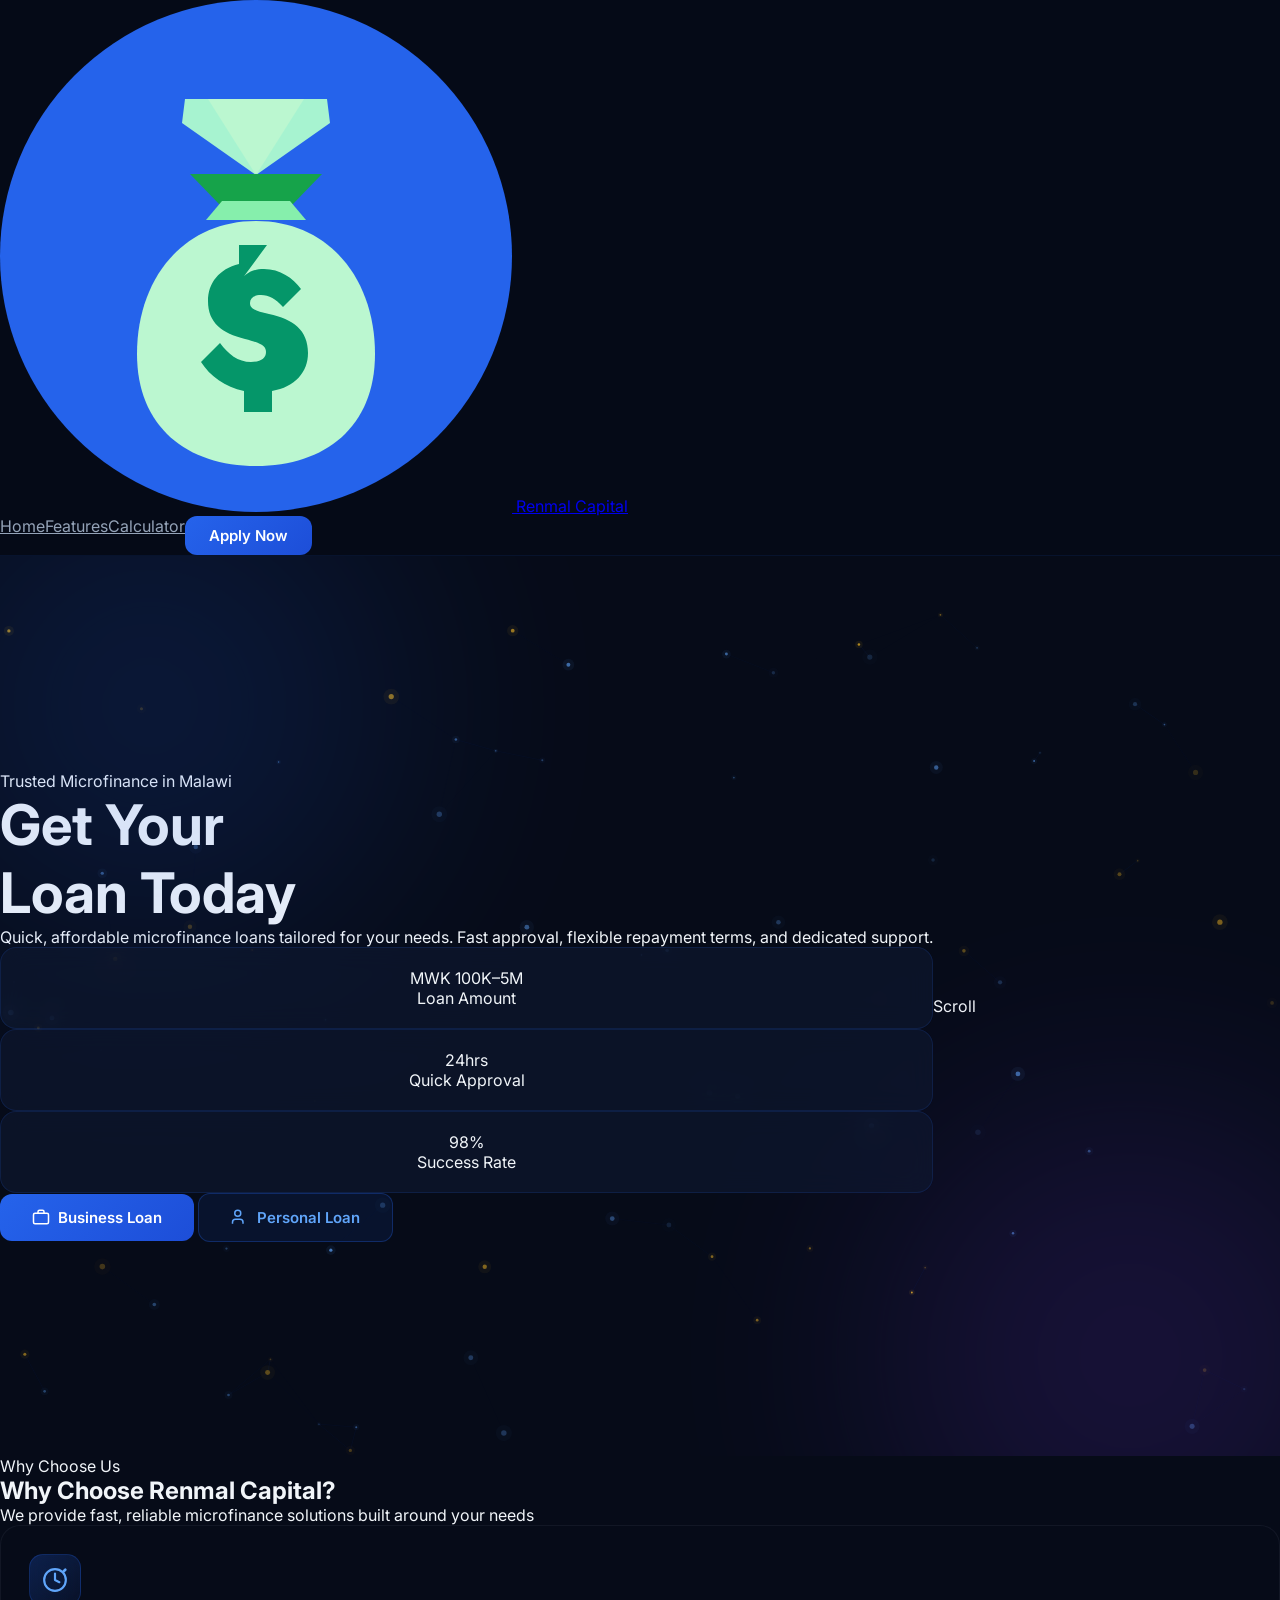
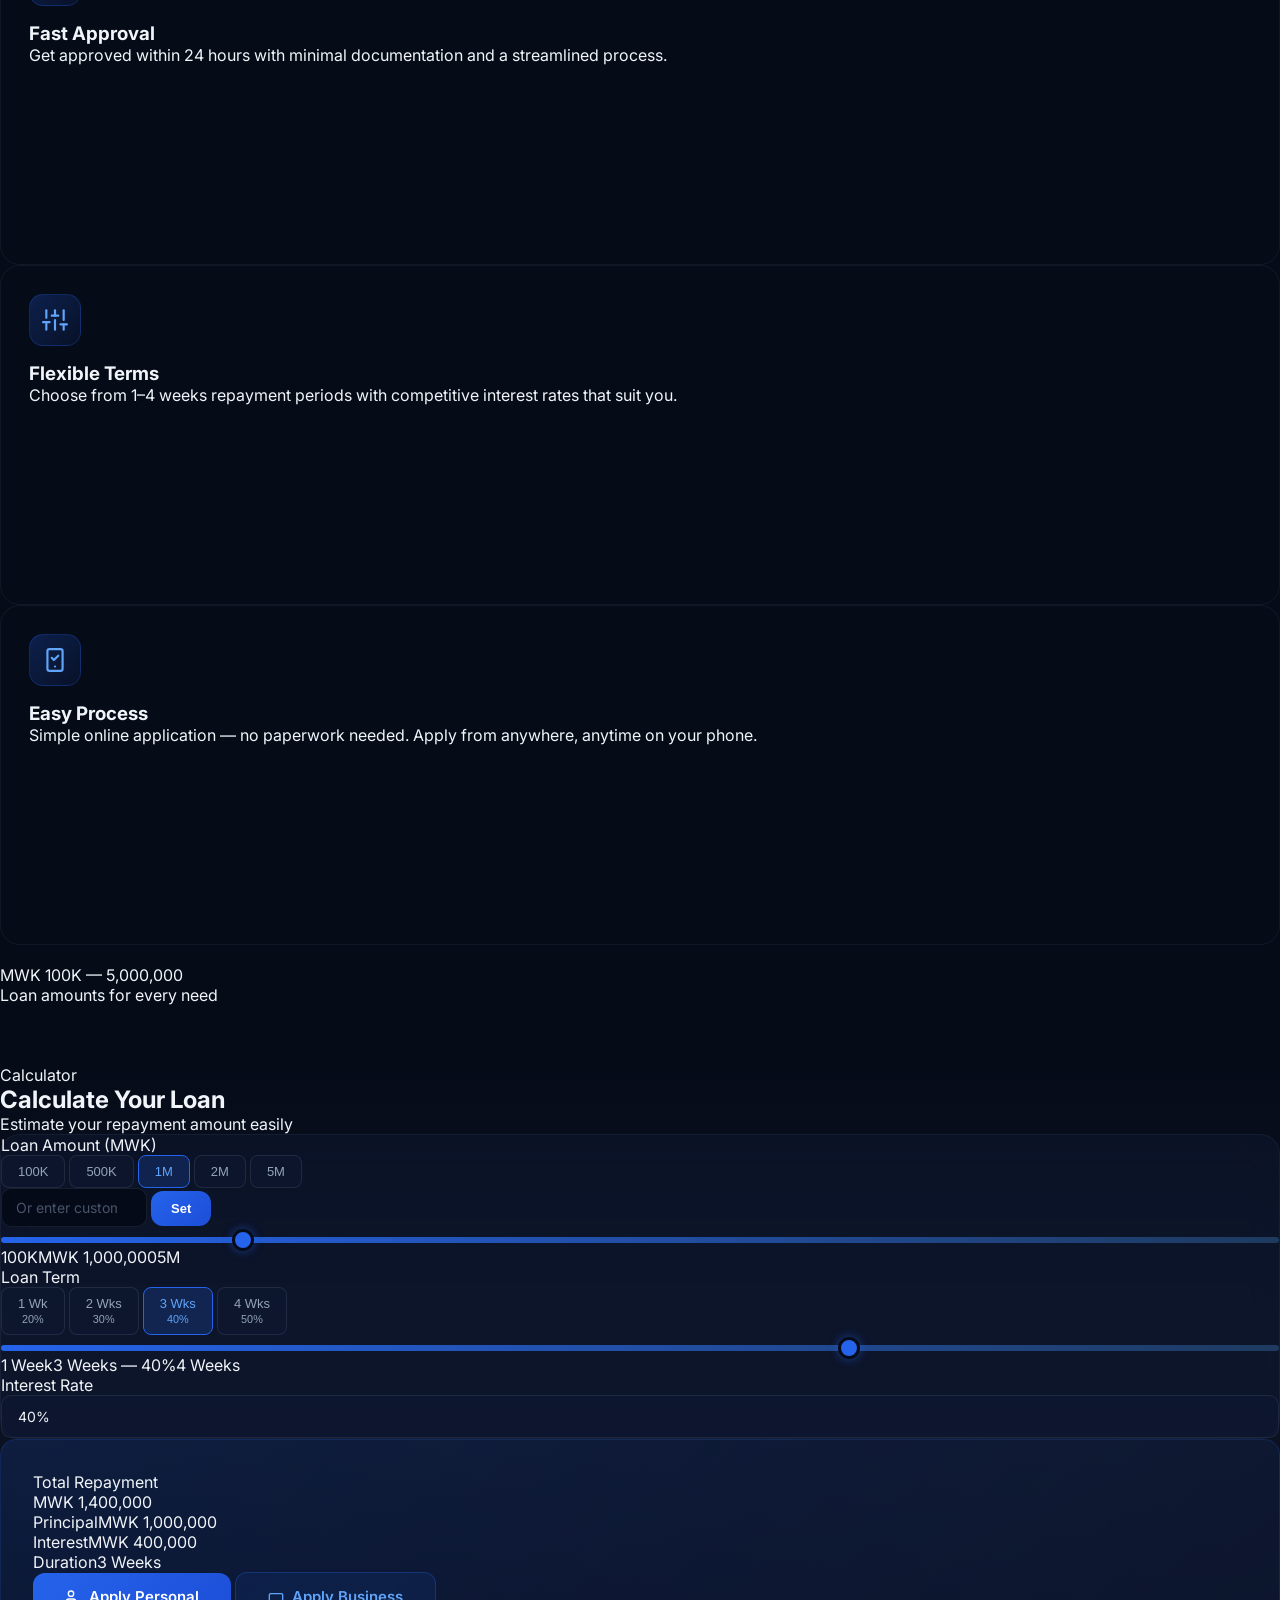
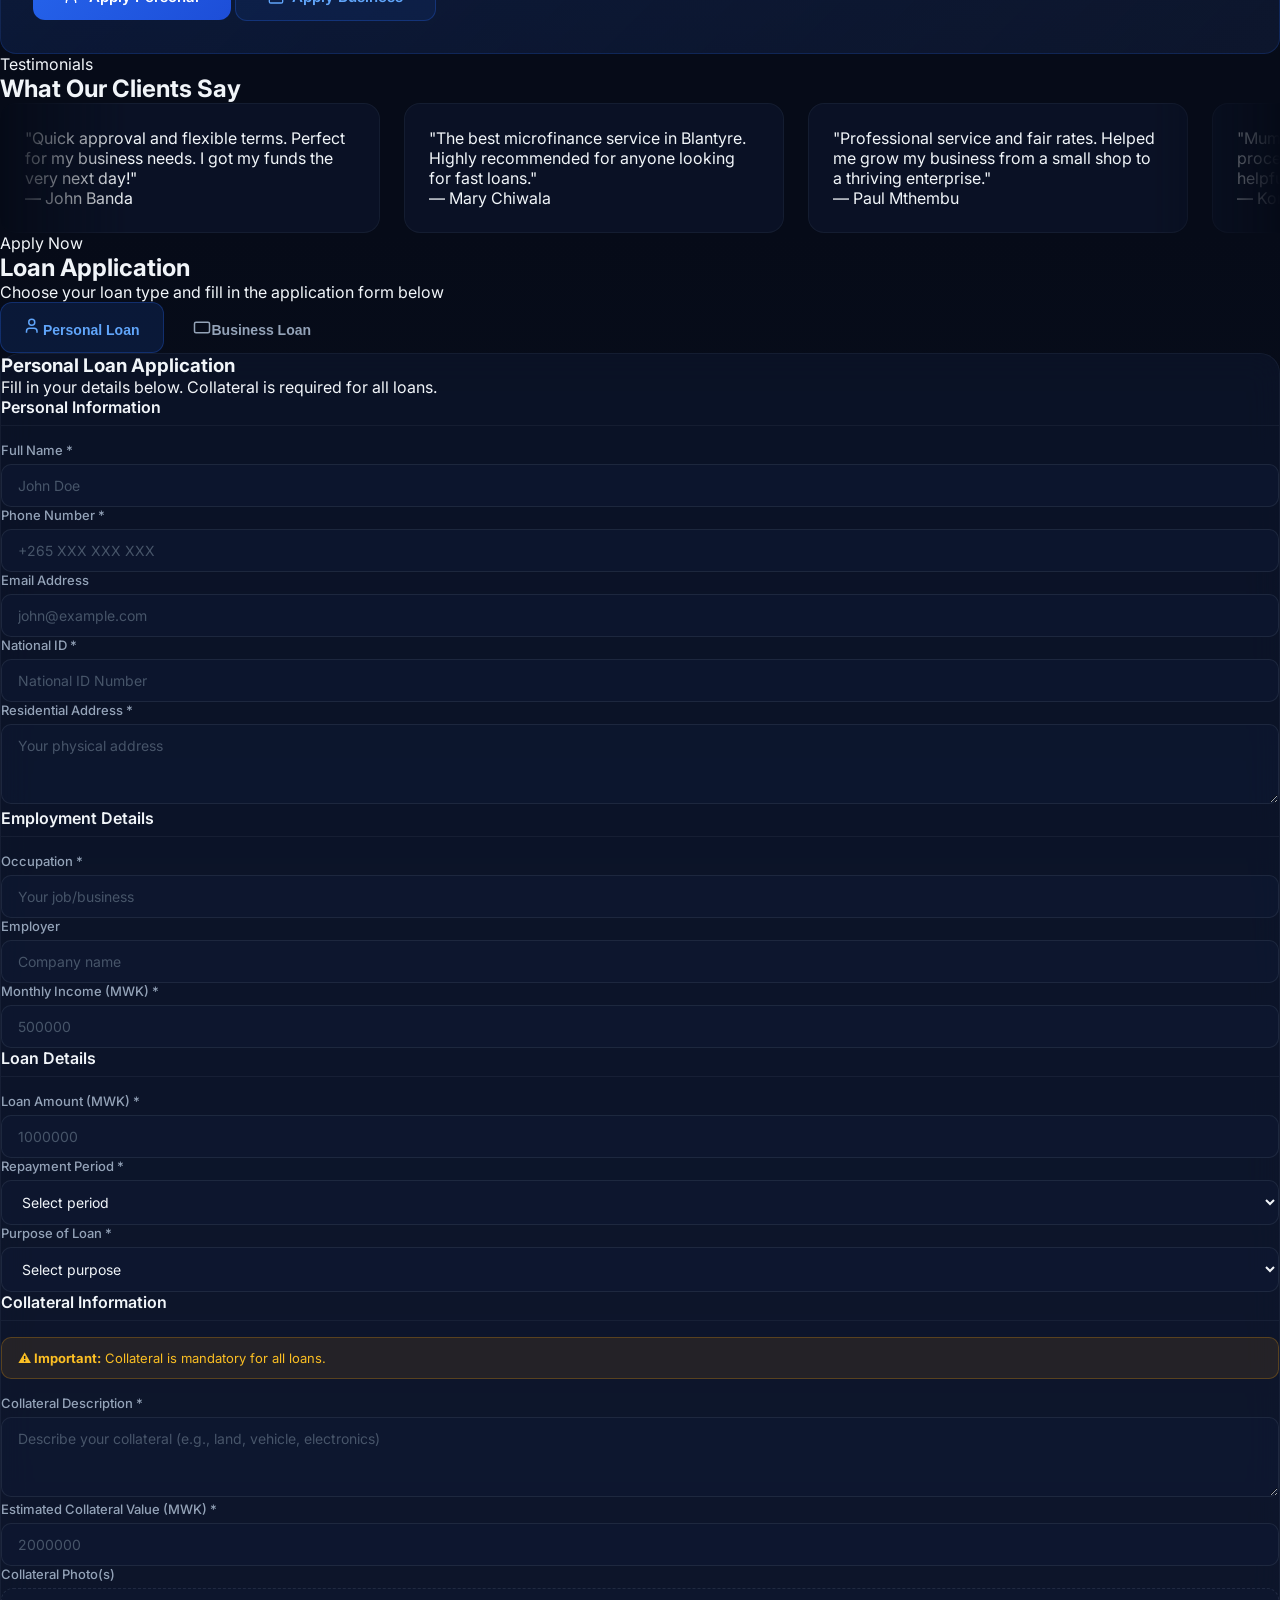
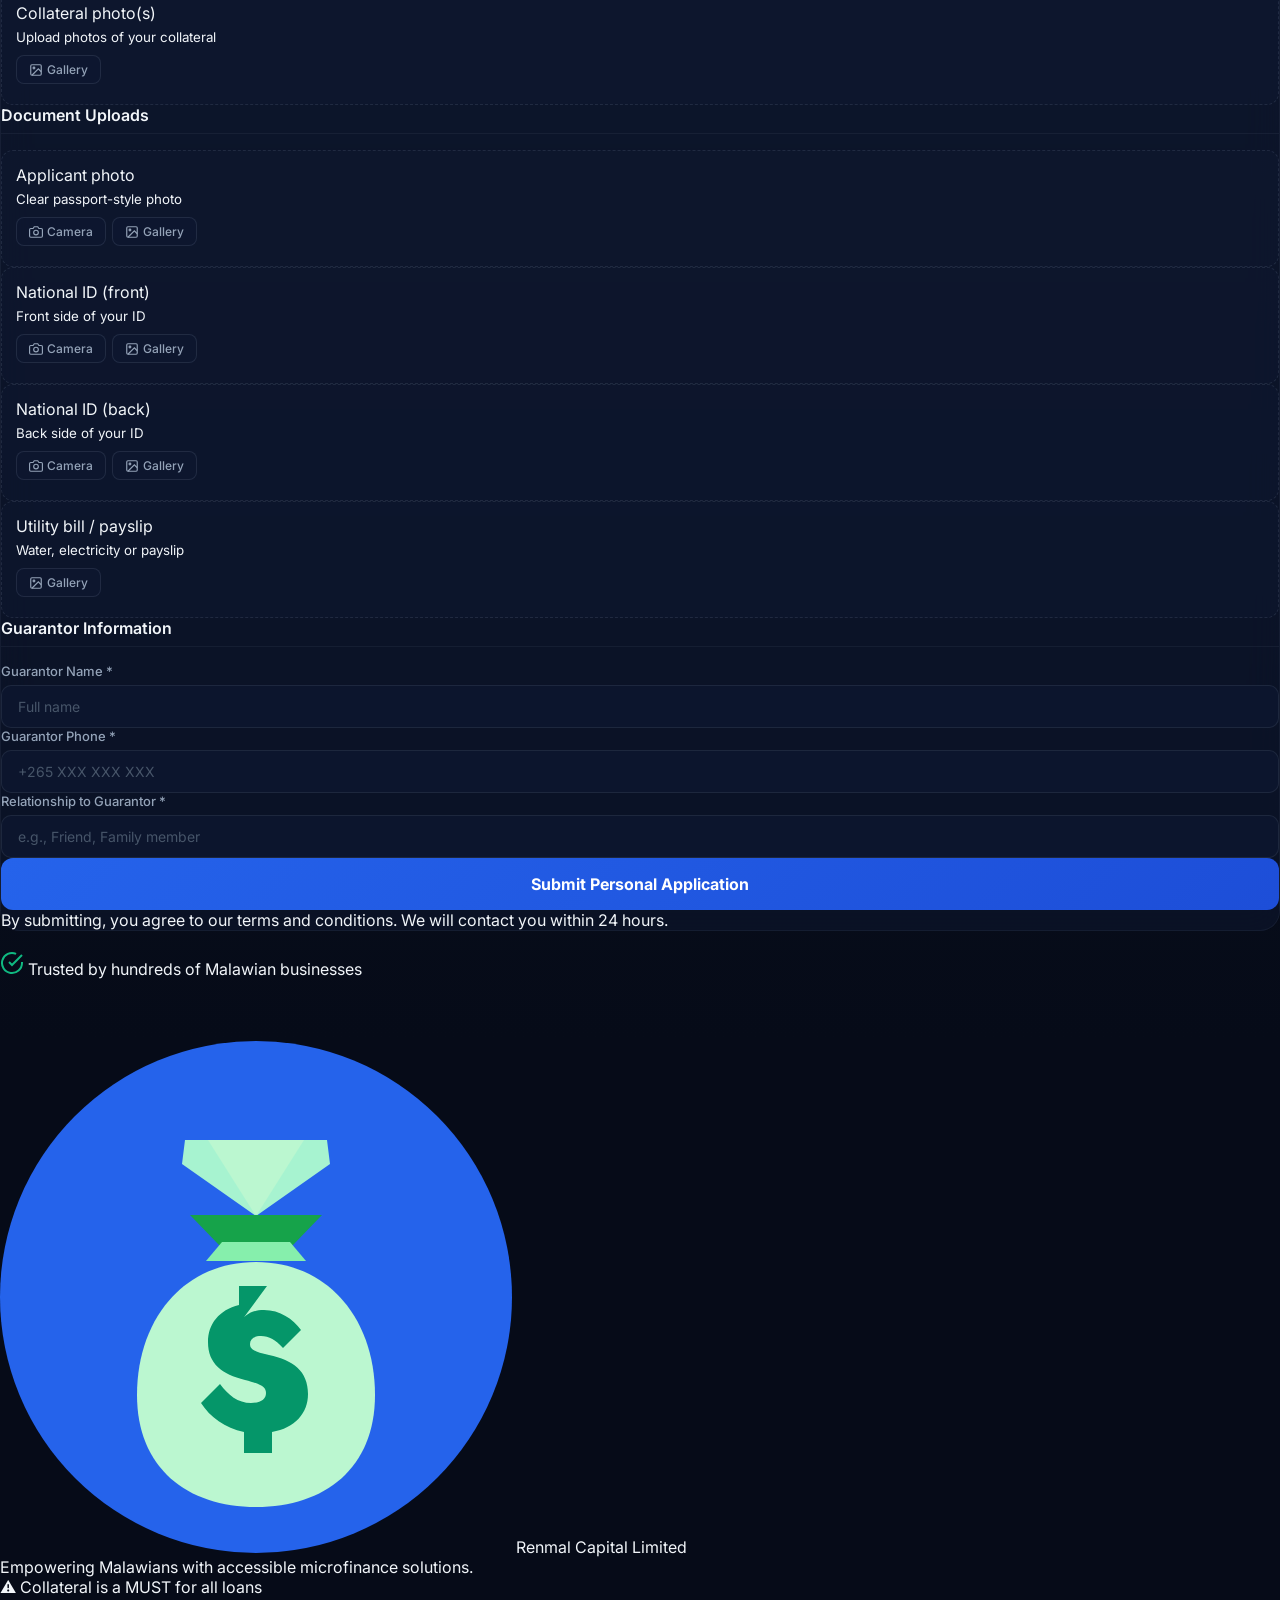
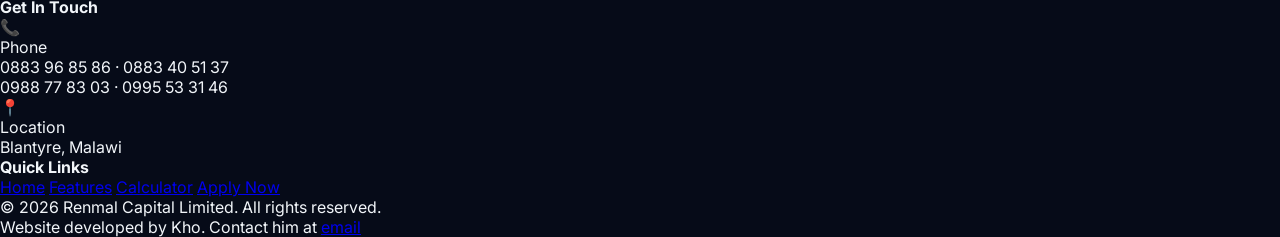
==== commit e76a207d: "Add files via upload" ====
--- a/index.html
+++ b/index.html
@@ -1,60 +1,1050 @@
 <!DOCTYPE html>
-<html lang="en">
+<html lang="en" class="scroll-smooth">
 <head>
-<meta charset="UTF-8">
-<meta name="viewport" content="width=device-width, initial-scale=1.0">
-<title>404 - Page Not Found</title>
-<style>
-  * {
-    margin: 0;
-    padding: 0;
-    box-sizing: border-box;
-  }
-
-  body {
-    background: #ffffff;
-    font-family: -apple-system, BlinkMacSystemFont, 'Segoe UI', Roboto, Helvetica, Arial, sans-serif;
-    color: #1a1a1a;
-    min-height: 100vh;
-    display: flex;
-    align-items: center;
-    justify-content: center;
-    padding: 20px;
-  }
-
-  .container {
-    text-align: center;
-    max-width: 550px;
-  }
-
-  .code {
-    font-size: clamp(120px, 25vw, 200px);
-    font-weight: 800;
-    line-height: 1;
-    letter-spacing: -0.05em;
-    color: #1a1a1a;
-    margin-bottom: 20px;
-  }
-
-  .title {
-    font-size: clamp(20px, 4vw, 28px);
-    font-weight: 600;
-    margin-bottom: 16px;
-    color: #1a1a1a;
-  }
-
-  .message {
-    font-size: 16px;
-    color: #666666;
-    line-height: 1.6;
-  }
-</style>
+    <meta charset="UTF-8">
+    <meta name="viewport" content="width=device-width, initial-scale=1.0">
+    <title>Renmal Capital Limited - Get Your Loan Today</title>
+    <link rel="icon" type="image/svg+xml" href="assets/images/renmal-money-bag.svg">
+    <link rel="apple-touch-icon" href="assets/images/renmal-money-bag.svg">
+    <script src="https://cdn.tailwindcss.com"></script>
+    <link href="https://fonts.googleapis.com/css2?family=Inter:wght@300;400;500;600;700;800&display=swap" rel="stylesheet">
+    <script>
+        tailwind.config = {
+            theme: {
+                extend: {
+                    colors: {
+                        navy: { 900:'#060b18', 800:'#0d1425', 700:'#131d38', 600:'#1a2747' },
+                        brand: { 400:'#60a5fa', 500:'#3b82f6', 600:'#2563eb', 700:'#1d4ed8' },
+                        gold: { 400:'#fbbf24', 500:'#f59e0b' }
+                    },
+                    fontFamily: { inter:['Inter','sans-serif'] }
+                }
+            }
+        }
+    </script>
+    <style>
+        *{margin:0;padding:0;box-sizing:border-box}
+        body{font-family:'Inter',sans-serif;background:#060b18;color:#f1f5f9;overflow-x:hidden}
+        ::-webkit-scrollbar{width:6px}
+        ::-webkit-scrollbar-track{background:#0d1425}
+        ::-webkit-scrollbar-thumb{background:#2563eb;border-radius:3px}
+        .nav-glass{background:rgba(6,11,24,0.85);backdrop-filter:blur(20px);border-bottom:1px solid rgba(37,99,235,0.1)}
+        .nav-link{position:relative;color:#94a3b8;transition:color .3s}
+        .nav-link:hover,.nav-link.active{color:#f1f5f9}
+        .nav-link.active::after{content:'';position:absolute;bottom:-4px;left:0;right:0;height:2px;background:#2563eb;border-radius:1px}
+        .hero-section{position:relative;min-height:100vh;display:flex;align-items:center;overflow:hidden}
+        #particleCanvas{position:absolute;inset:0;width:100%;height:100%;z-index:0}
+        .hero-glow{position:absolute;width:500px;height:500px;border-radius:50%;filter:blur(120px);opacity:.15;pointer-events:none}
+        .stat-card{background:rgba(15,25,50,0.6);backdrop-filter:blur(12px);border:1px solid rgba(37,99,235,0.15);border-radius:16px;padding:20px 24px;text-align:center;transition:all .3s}
+        .stat-card:hover{border-color:rgba(37,99,235,0.4);transform:translateY(-4px)}
+        .btn-primary{background:linear-gradient(135deg,#2563eb,#1d4ed8);color:#fff;padding:14px 32px;border-radius:12px;font-weight:600;border:none;cursor:pointer;transition:all .3s;display:inline-flex;align-items:center;gap:8px;font-size:15px;text-decoration:none}
+        .btn-primary:hover{transform:translateY(-2px);box-shadow:0 8px 30px rgba(37,99,235,0.4)}
+        .btn-secondary{background:rgba(37,99,235,0.1);color:#60a5fa;padding:14px 32px;border-radius:12px;font-weight:600;border:1px solid rgba(37,99,235,0.3);cursor:pointer;transition:all .3s;display:inline-flex;align-items:center;gap:8px;font-size:15px;text-decoration:none}
+        .btn-secondary:hover{background:rgba(37,99,235,0.2);transform:translateY(-2px)}
+        .feature-card-img{position:relative;border-radius:20px;overflow:hidden;min-height:340px;background-size:cover;background-position:center;transition:all .5s cubic-bezier(.4,0,.2,1);border:1px solid rgba(148,163,184,0.08)}
+        .feature-card-img:hover{transform:translateY(-8px);box-shadow:0 24px 60px rgba(0,0,0,0.4);border-color:rgba(37,99,235,0.3)}
+        .feature-card-overlay{position:absolute;inset:0;background:linear-gradient(180deg,rgba(6,11,24,0.15) 0%,rgba(6,11,24,0.6) 35%,rgba(6,11,24,0.95) 100%);z-index:1;transition:background .5s}
+        .feature-card-img:hover .feature-card-overlay{background:linear-gradient(180deg,rgba(6,11,24,0.1) 0%,rgba(6,11,24,0.45) 35%,rgba(6,11,24,0.92) 100%)}
+        .feature-card-content{position:relative;z-index:2;padding:28px;height:100%;display:flex;flex-direction:column;justify-content:flex-end}
+        .feature-icon-wrap{width:52px;height:52px;border-radius:14px;display:flex;align-items:center;justify-content:center;background:linear-gradient(135deg,rgba(37,99,235,0.25),rgba(37,99,235,0.08));border:1px solid rgba(37,99,235,0.25);margin-bottom:16px;backdrop-filter:blur(8px)}
+        .calc-range{-webkit-appearance:none;appearance:none;width:100%;height:6px;border-radius:3px;background:linear-gradient(90deg,#2563eb 0%,#1e3a5f 100%);outline:none}
+        .calc-range::-webkit-slider-thumb{-webkit-appearance:none;appearance:none;width:22px;height:22px;border-radius:50%;background:#2563eb;cursor:pointer;border:3px solid #060b18;box-shadow:0 0 10px rgba(37,99,235,0.5);transition:transform .2s}
+        .calc-range::-webkit-slider-thumb:hover{transform:scale(1.2)}
+        .calc-range::-moz-range-thumb{width:22px;height:22px;border-radius:50%;background:#2563eb;cursor:pointer;border:3px solid #060b18}
+        .amount-btn,.term-btn{padding:8px 16px;border-radius:8px;border:1px solid rgba(148,163,184,0.15);background:rgba(15,25,50,0.5);color:#94a3b8;cursor:pointer;transition:all .2s;font-size:13px;font-weight:500}
+        .amount-btn.active,.term-btn.active{background:rgba(37,99,235,0.2);border-color:#2563eb;color:#60a5fa}
+        .amount-btn:hover,.term-btn:hover{border-color:rgba(37,99,235,0.4);color:#f1f5f9}
+        .custom-input-box{background:rgba(6,11,24,0.9);border:1px solid rgba(148,163,184,0.12);border-radius:10px;padding:10px 14px;color:#f1f5f9;font-size:14px;font-family:'Inter',sans-serif;outline:none;transition:border-color .2s;flex:1}
+        .custom-input-box:focus{border-color:#2563eb;box-shadow:0 0 0 3px rgba(37,99,235,0.15)}
+        .custom-input-box::placeholder{color:#475569}
+        .result-box{background:linear-gradient(135deg,rgba(37,99,235,0.15),rgba(15,25,50,0.8));border:1px solid rgba(37,99,235,0.2);border-radius:16px;padding:32px}
+        .glass-card{background:rgba(15,25,50,0.5);backdrop-filter:blur(16px);border:1px solid rgba(148,163,184,0.08);border-radius:20px;transition:all .4s}
+        .marquee-container{overflow:hidden;mask-image:linear-gradient(90deg,transparent,#000 10%,#000 90%,transparent);-webkit-mask-image:linear-gradient(90deg,transparent,#000 10%,#000 90%,transparent)}
+        .marquee-track{display:flex;gap:24px;animation:marquee 30s linear infinite;width:max-content}
+        .marquee-track:hover{animation-play-state:paused}
+        @keyframes marquee{0%{transform:translateX(0)}100%{transform:translateX(-50%)}}
+        .testimonial-card{min-width:280px;max-width:380px;padding:24px;background:rgba(15,25,50,0.5);backdrop-filter:blur(12px);border:1px solid rgba(148,163,184,0.08);border-radius:16px;flex-shrink:0}
+        .tab-btn{padding:14px 24px;border-radius:12px;font-weight:600;font-size:14px;cursor:pointer;transition:all .3s;border:1px solid transparent;background:transparent;color:#94a3b8}
+        .tab-btn.active{background:rgba(37,99,235,0.15);border-color:rgba(37,99,235,0.3);color:#60a5fa}
+        .tab-btn:hover:not(.active){color:#f1f5f9;background:rgba(255,255,255,0.03)}
+        .form-panel{display:none;animation:fadeUp .4s ease}
+        .form-panel.active{display:block}
+        @keyframes fadeUp{from{opacity:0;transform:translateY(16px)}to{opacity:1;transform:translateY(0)}}
+        .form-group label{display:block;font-size:13px;font-weight:500;color:#94a3b8;margin-bottom:6px}
+        .form-input{width:100%;padding:12px 16px;background:rgba(15,25,50,0.6);border:1px solid rgba(148,163,184,0.12);border-radius:10px;color:#f1f5f9;font-size:14px;font-family:'Inter',sans-serif;transition:border-color .2s;outline:none}
+        .form-input:focus{border-color:#2563eb;box-shadow:0 0 0 3px rgba(37,99,235,0.15)}
+        .form-input::placeholder{color:#475569}
+        select.form-input{cursor:pointer}
+        select.form-input option{background:#0d1425;color:#f1f5f9}
+        textarea.form-input{resize:vertical;min-height:80px}
+        .alert-box{background:rgba(245,158,11,0.1);border:1px solid rgba(245,158,11,0.25);border-radius:10px;padding:12px 16px;font-size:13px;color:#fbbf24;margin-bottom:16px}
+        .form-section-title{font-size:16px;font-weight:600;color:#f1f5f9;margin-bottom:16px;padding-bottom:8px;border-bottom:1px solid rgba(148,163,184,0.08)}
+        .btn-submit{width:100%;padding:16px;background:linear-gradient(135deg,#2563eb,#1d4ed8);color:#fff;border:none;border-radius:12px;font-size:16px;font-weight:700;cursor:pointer;transition:all .3s;font-family:'Inter',sans-serif;display:flex;align-items:center;justify-content:center;gap:8px}
+        .btn-submit:hover:not(:disabled){transform:translateY(-2px);box-shadow:0 8px 30px rgba(37,99,235,0.4)}
+        .btn-submit:disabled{opacity:.7;cursor:not-allowed;transform:none;box-shadow:none}
+        @keyframes spin{to{transform:rotate(360deg)}}
+        .btn-submit .spinner{width:18px;height:18px;border:2px solid rgba(255,255,255,0.3);border-top-color:#fff;border-radius:50%;animation:spin .6s linear infinite;display:none}
+        .btn-submit.loading .spinner{display:block}
+        .btn-submit.loading .btn-text{opacity:.7}
+
+        /* Upload Cards */
+        .upload-card{display:flex;flex-direction:column;gap:6px;padding:14px;background:rgba(15,25,50,0.4);border:1px dashed rgba(148,163,184,0.15);border-radius:12px;transition:all .3s}
+        .upload-card:hover{border-color:rgba(37,99,235,0.3);background:rgba(37,99,235,0.03)}
+        .upload-card input[type="file"]{display:none}
+        .upload-btns{display:flex;gap:6px;margin-top:4px}
+        .upload-opt{padding:6px 12px;border-radius:8px;border:1px solid rgba(148,163,184,0.15);background:rgba(15,25,50,0.5);color:#94a3b8;cursor:pointer;transition:all .2s;font-size:12px;font-weight:500;display:inline-flex;align-items:center;gap:4px;font-family:'Inter',sans-serif}
+        .upload-opt:hover{border-color:rgba(37,99,235,0.4);color:#f1f5f9;background:rgba(37,99,235,0.1)}
+        .upload-opt.has-file{border-color:rgba(16,185,129,0.3);color:#34d399;background:rgba(16,185,129,0.08)}
+        .preview-item{display:flex;align-items:center;gap:8px;background:rgba(37,99,235,0.08);border:1px solid rgba(37,99,235,0.15);border-radius:8px;padding:8px;margin-top:4px}
+        .preview-thumb{width:36px;height:36px;border-radius:6px;object-fit:cover;background:rgba(15,25,50,0.6);display:flex;align-items:center;justify-content:center;flex-shrink:0;overflow:hidden}
+        .preview-thumb img{width:100%;height:100%;object-fit:cover}
+        .preview-info{flex:1;min-width:0}
+        .preview-name{font-size:11px;color:#e2e8f0;white-space:nowrap;overflow:hidden;text-overflow:ellipsis}
+        .preview-size{font-size:10px;color:#64748b}
+        .preview-remove{background:none;border:none;color:#64748b;cursor:pointer;padding:2px;font-size:14px;line-height:1;transition:color .2s}
+        .preview-remove:hover{color:#f87171}
+
+        .mobile-menu{position:fixed;inset:0;z-index:100;background:rgba(6,11,24,0.98);backdrop-filter:blur(20px);display:flex;flex-direction:column;align-items:center;justify-content:center;gap:32px;transform:translateX(100%);transition:transform .4s cubic-bezier(.4,0,.2,1)}
+        .mobile-menu.open{transform:translateX(0)}
+        .mobile-menu a{font-size:24px;font-weight:600;color:#94a3b8;transition:color .3s;text-decoration:none}
+        .mobile-menu a:hover{color:#60a5fa}
+        .hamburger{display:none;flex-direction:column;gap:5px;cursor:pointer;z-index:110;padding:4px}
+        .hamburger span{width:24px;height:2px;background:#f1f5f9;border-radius:2px;transition:all .3s}
+        .hamburger.open span:nth-child(1){transform:rotate(45deg) translate(5px,5px)}
+        .hamburger.open span:nth-child(2){opacity:0}
+        .hamburger.open span:nth-child(3){transform:rotate(-45deg) translate(5px,-5px)}
+        .reveal{opacity:0;transform:translateY(30px);transition:all .8s cubic-bezier(.4,0,.2,1)}
+        .reveal.visible{opacity:1;transform:translateY(0)}
+        .toast{position:fixed;bottom:24px;left:24px;right:24px;padding:16px 20px;border-radius:12px;font-size:14px;font-weight:500;z-index:200;transform:translateY(120%);transition:transform .4s cubic-bezier(.4,0,.2,1);max-width:420px;margin-left:auto}
+        .toast.show{transform:translateY(0)}
+        .toast-success{background:rgba(16,185,129,0.15);border:1px solid rgba(16,185,129,0.3);color:#34d399}
+        .toast-error{background:rgba(239,68,68,0.15);border:1px solid rgba(239,68,68,0.3);color:#f87171}
+        @media(max-width:1024px){.features-grid-responsive{grid-template-columns:1fr!important}.feature-card-img{min-height:280px}}
+        @media(max-width:768px){.hamburger{display:flex}.desktop-nav{display:none!important}.stat-grid{grid-template-columns:1fr!important}.calc-grid{grid-template-columns:1fr!important}.form-row{grid-template-columns:1fr!important}.upload-grid{grid-template-columns:1fr!important}.footer-grid{grid-template-columns:1fr!important}.toast{bottom:16px;left:16px;right:16px}.hero-title{font-size:2.5rem!important}.tab-btn{padding:12px 16px;font-size:13px}}
+        @media(max-width:480px){.hero-title{font-size:2rem!important}.stat-card{padding:14px 16px}.glass-card{padding:16px!important}.amount-btn,.term-btn{padding:6px 12px;font-size:12px}.upload-btns{flex-direction:column}.upload-opt{justify-content:center}}
+    </style>
 </head>
 <body>
-  <div class="container">
-    <div class="code">404</div>
-    <h1 class="title">Page Not Found</h1>
-    <p class="message">This page is unavailable because the hosting service has frozen this website. Please contact the administrator or website owner for more details.</p>
-  </div>
+
+<div id="toast" class="toast"></div>
+
+<div id="mobileMenu" class="mobile-menu">
+    <a href="#hero" onclick="closeMobile()">Home</a>
+    <a href="#features" onclick="closeMobile()">Features</a>
+    <a href="#calculator" onclick="closeMobile()">Calculator</a>
+    <a href="#apply" onclick="closeMobile()">Apply Now</a>
+    <a href="#contact" onclick="closeMobile()">Contact</a>
+</div>
+
+<nav class="nav-glass fixed top-0 left-0 right-0 z-50">
+    <div class="max-w-7xl mx-auto px-4 sm:px-6 py-4 flex items-center justify-between">
+        <a href="#hero" class="flex items-center gap-3 no-underline">
+            <img src="assets/images/renmal-money-bag.svg" alt="Renmal Capital" class="h-9 sm:h-10 w-auto">
+            <span class="text-base sm:text-lg font-bold text-white hidden sm:block">Renmal Capital</span>
+        </a>
+        <div class="desktop-nav flex items-center gap-8" style="display:flex">
+            <a href="#hero" class="nav-link active text-sm font-medium no-underline">Home</a>
+            <a href="#features" class="nav-link text-sm font-medium no-underline">Features</a>
+            <a href="#calculator" class="nav-link text-sm font-medium no-underline">Calculator</a>
+            <a href="#apply" class="btn-primary text-sm" style="padding:10px 24px">Apply Now</a>
+        </div>
+        <div id="hamburger" class="hamburger" onclick="toggleMobile()"><span></span><span></span><span></span></div>
+    </div>
+</nav>
+
+<!-- HERO -->
+<section id="hero" class="hero-section">
+    <canvas id="particleCanvas"></canvas>
+    <div class="hero-glow" style="background:#2563eb;top:-100px;left:-100px"></div>
+    <div class="hero-glow" style="background:#7c3aed;bottom:-150px;right:-100px"></div>
+    <div class="relative z-10 max-w-3xl mx-auto px-4 sm:px-6 w-full pt-28 pb-20 text-center">
+        <div class="inline-flex items-center gap-2 px-4 py-2 rounded-full bg-brand-600/10 border border-brand-600/20 text-brand-400 text-xs font-semibold uppercase tracking-wider mb-6">
+            <span class="w-2 h-2 rounded-full bg-brand-400 animate-pulse"></span>Trusted Microfinance in Malawi
+        </div>
+        <h1 class="hero-title text-4xl sm:text-5xl lg:text-6xl font-extrabold leading-tight mb-6" style="font-size:3.5rem">
+            Get Your <br><span class="bg-gradient-to-r from-brand-400 via-brand-500 to-purple-400 bg-clip-text text-transparent">Loan Today</span>
+        </h1>
+        <p class="text-base sm:text-lg text-slate-400 max-w-xl mx-auto mb-10 leading-relaxed">Quick, affordable microfinance loans tailored for your needs. Fast approval, flexible repayment terms, and dedicated support.</p>
+        <div class="stat-grid grid grid-cols-3 gap-3 sm:gap-4 mb-10 max-w-lg mx-auto">
+            <div class="stat-card"><div class="text-brand-400 font-bold text-sm sm:text-lg">MWK 100K–5M</div><div class="text-slate-500 text-xs mt-1">Loan Amount</div></div>
+            <div class="stat-card"><div class="text-brand-400 font-bold text-sm sm:text-lg">24hrs</div><div class="text-slate-500 text-xs mt-1">Quick Approval</div></div>
+            <div class="stat-card"><div class="text-brand-400 font-bold text-sm sm:text-lg">98%</div><div class="text-slate-500 text-xs mt-1">Success Rate</div></div>
+        </div>
+        <div class="flex flex-wrap justify-center gap-4">
+            <a href="#apply" class="btn-primary" onclick="switchTab('business')">
+                <svg width="18" height="18" fill="none" stroke="currentColor" stroke-width="2" viewBox="0 0 24 24"><path d="M20 7H4a2 2 0 00-2 2v10a2 2 0 002 2h16a2 2 0 002-2V9a2 2 0 00-2-2zM16 7V5a2 2 0 00-2-2h-4a2 2 0 00-2 2v2"/></svg>
+                Business Loan
+            </a>
+            <a href="#apply" class="btn-secondary" onclick="switchTab('personal')">
+                <svg width="18" height="18" fill="none" stroke="currentColor" stroke-width="2" viewBox="0 0 24 24"><path d="M16 21v-2a4 4 0 00-4-4H6a4 4 0 00-4 4v2"/><circle cx="9" cy="7" r="4"/></svg>
+                Personal Loan
+            </a>
+        </div>
+    </div>
+    <div class="absolute bottom-8 left-1/2 -translate-x-1/2 z-10 flex flex-col items-center gap-2 opacity-50">
+        <span class="text-xs text-slate-500">Scroll</span>
+        <div class="w-5 h-8 border border-slate-600 rounded-full flex justify-center pt-1.5"><div class="w-1 h-2 bg-brand-400 rounded-full animate-bounce"></div></div>
+    </div>
+</section>
+
+<!-- FEATURES -->
+<section id="features" class="py-20 sm:py-24 relative">
+    <div class="max-w-7xl mx-auto px-4 sm:px-6">
+        <div class="text-center mb-12 sm:mb-16 reveal">
+            <div class="inline-flex items-center gap-2 px-4 py-2 rounded-full bg-brand-600/10 border border-brand-600/20 text-brand-400 text-xs font-semibold uppercase tracking-wider mb-4">Why Choose Us</div>
+            <h2 class="text-2xl sm:text-3xl lg:text-4xl font-bold mb-4">Why Choose Renmal Capital?</h2>
+            <p class="text-slate-400 max-w-xl mx-auto text-sm sm:text-base">We provide fast, reliable microfinance solutions built around your needs</p>
+        </div>
+        <div class="features-grid-responsive grid md:grid-cols-3 gap-5 sm:gap-6 reveal" style="grid-template-columns:repeat(3,1fr)">
+            <div class="feature-card-img" style="background-image:url('https://z-cdn-media.chatglm.cn/files/114c8f81-2824-4b12-956d-e45a674c6127.png?auth_key=1882219294-ebce6d96444b4c3a9508ebc83eaa9ea4-0-a21eba2f6b9397919ea67d5be2011625')">
+                <div class="feature-card-overlay"></div>
+                <div class="feature-card-content">
+                    <div class="feature-icon-wrap"><svg width="26" height="26" fill="none" stroke="#60a5fa" stroke-width="2" stroke-linecap="round" stroke-linejoin="round" viewBox="0 0 24 24"><circle cx="12" cy="12" r="10"/><polyline points="12 6 12 12 16 14"/><path d="M19.5 4.5l2-2" stroke-width="2.5" stroke-linecap="round"/></svg></div>
+                    <h3 class="text-lg sm:text-xl font-bold mb-2">Fast Approval</h3>
+                    <p class="text-slate-400 text-sm leading-relaxed">Get approved within 24 hours with minimal documentation and a streamlined process.</p>
+                </div>
+            </div>
+            <div class="feature-card-img" style="background-image:url('https://z-cdn-media.chatglm.cn/files/d7d00108-b361-4af8-9065-4ef6fe41f25c.png?auth_key=1882219294-a568928791514fb88fdf60236452a12c-0-8bfa549f5967cdd8b73d78870a9db4e5')">
+                <div class="feature-card-overlay"></div>
+                <div class="feature-card-content">
+                    <div class="feature-icon-wrap"><svg width="26" height="26" fill="none" stroke="#60a5fa" stroke-width="2" stroke-linecap="round" viewBox="0 0 24 24"><line x1="4" y1="21" x2="4" y2="14"/><line x1="4" y1="10" x2="4" y2="3"/><line x1="12" y1="21" x2="12" y2="12"/><line x1="12" y1="8" x2="12" y2="3"/><line x1="20" y1="21" x2="20" y2="16"/><line x1="20" y1="12" x2="20" y2="3"/><line x1="1" y1="14" x2="7" y2="14"/><line x1="9" y1="8" x2="15" y2="8"/><line x1="17" y1="16" x2="23" y2="16"/></svg></div>
+                    <h3 class="text-lg sm:text-xl font-bold mb-2">Flexible Terms</h3>
+                    <p class="text-slate-400 text-sm leading-relaxed">Choose from 1–4 weeks repayment periods with competitive interest rates that suit you.</p>
+                </div>
+            </div>
+            <div class="feature-card-img" style="background-image:url('https://z-cdn-media.chatglm.cn/files/c6726d85-4704-4bcc-bb13-b5f48d75d674.png?auth_key=1882219294-4e5b07e0ad8844499f4850721853b67c-0-f2dca2ea8f91a4acf64f5da811f84e5c')">
+                <div class="feature-card-overlay"></div>
+                <div class="feature-card-content">
+                    <div class="feature-icon-wrap"><svg width="26" height="26" fill="none" stroke="#60a5fa" stroke-width="2" stroke-linecap="round" stroke-linejoin="round" viewBox="0 0 24 24"><rect x="5" y="2" width="14" height="20" rx="2" ry="2"/><line x1="12" y1="18" x2="12.01" y2="18"/><path d="M9 10l2 2 4-4"/></svg></div>
+                    <h3 class="text-lg sm:text-xl font-bold mb-2">Easy Process</h3>
+                    <p class="text-slate-400 text-sm leading-relaxed">Simple online application — no paperwork needed. Apply from anywhere, anytime on your phone.</p>
+                </div>
+            </div>
+        </div>
+        <div class="mt-14 sm:mt-16 flex justify-center reveal">
+            <div class="relative max-w-2xl w-full rounded-2xl overflow-hidden" style="height:120px">
+                <div class="absolute inset-0 bg-gradient-to-r from-navy-900 via-navy-800 to-navy-900"></div>
+                <img src="https://z-cdn-media.chatglm.cn/files/d7d00108-b361-4af8-9065-4ef6fe41f25c.png?auth_key=1882219294-a568928791514fb88fdf60236452a12c-0-8bfa549f5967cdd8b73d78870a9db4e5" alt="" class="absolute inset-0 w-full h-full object-cover opacity-15">
+                <div class="absolute inset-0 flex items-center justify-center">
+                    <div class="text-center">
+                        <div class="text-2xl sm:text-3xl font-extrabold bg-gradient-to-r from-gold-400 to-gold-500 bg-clip-text text-transparent">MWK 100K — 5,000,000</div>
+                        <p class="text-slate-400 text-sm mt-2">Loan amounts for every need</p>
+                    </div>
+                </div>
+            </div>
+        </div>
+    </div>
+</section>
+
+<!-- CALCULATOR -->
+<section id="calculator" class="py-20 sm:py-24 relative" style="background:linear-gradient(180deg,#060b18 0%,#0d1425 50%,#060b18 100%)">
+    <div class="max-w-7xl mx-auto px-4 sm:px-6">
+        <div class="text-center mb-12 sm:mb-16 reveal">
+            <div class="inline-flex items-center gap-2 px-4 py-2 rounded-full bg-brand-600/10 border border-brand-600/20 text-brand-400 text-xs font-semibold uppercase tracking-wider mb-4">Calculator</div>
+            <h2 class="text-2xl sm:text-3xl lg:text-4xl font-bold mb-4">Calculate Your Loan</h2>
+            <p class="text-slate-400 max-w-xl mx-auto text-sm sm:text-base">Estimate your repayment amount easily</p>
+        </div>
+        <div class="calc-grid grid lg:grid-cols-5 gap-6 sm:gap-8 reveal" style="grid-template-columns:3fr 2fr">
+            <div class="glass-card p-5 sm:p-8">
+                <div class="mb-6 sm:mb-8">
+                    <label class="text-sm font-medium text-slate-300 mb-3 block">Loan Amount (MWK)</label>
+                    <div class="flex flex-wrap gap-2 mb-3">
+                        <button type="button" class="amount-btn" data-amount="100000">100K</button>
+                        <button type="button" class="amount-btn" data-amount="500000">500K</button>
+                        <button type="button" class="amount-btn active" data-amount="1000000">1M</button>
+                        <button type="button" class="amount-btn" data-amount="2000000">2M</button>
+                        <button type="button" class="amount-btn" data-amount="5000000">5M</button>
+                    </div>
+                    <div class="flex gap-2 mb-4">
+                        <input type="number" id="customAmount" class="custom-input-box" placeholder="Or enter custom amount" min="100000" max="5000000" step="10000">
+                        <button type="button" onclick="setCustomAmount()" class="btn-primary" style="padding:10px 20px;font-size:13px;white-space:nowrap">Set</button>
+                    </div>
+                    <input type="range" id="loanAmount" class="calc-range mb-2" min="100000" max="5000000" step="100000" value="1000000">
+                    <div class="flex justify-between text-xs text-slate-500"><span>100K</span><span id="amountDisplay" class="text-brand-400 font-semibold text-sm">MWK 1,000,000</span><span>5M</span></div>
+                </div>
+                <div class="mb-6 sm:mb-8">
+                    <label class="text-sm font-medium text-slate-300 mb-3 block">Loan Term</label>
+                    <div class="flex flex-wrap gap-2 mb-4">
+                        <button type="button" class="term-btn" data-weeks="1" data-rate="20">1 Wk<br><small class="text-xs opacity-60">20%</small></button>
+                        <button type="button" class="term-btn" data-weeks="2" data-rate="30">2 Wks<br><small class="text-xs opacity-60">30%</small></button>
+                        <button type="button" class="term-btn active" data-weeks="3" data-rate="40">3 Wks<br><small class="text-xs opacity-60">40%</small></button>
+                        <button type="button" class="term-btn" data-weeks="4" data-rate="50">4 Wks<br><small class="text-xs opacity-60">50%</small></button>
+                    </div>
+                    <input type="range" id="loanTerm" class="calc-range mb-2" min="1" max="4" step="1" value="3">
+                    <div class="flex justify-between text-xs text-slate-500"><span>1 Week</span><span id="termDisplay" class="text-brand-400 font-semibold text-sm">3 Weeks — 40%</span><span>4 Weeks</span></div>
+                </div>
+                <div>
+                    <label class="text-sm font-medium text-slate-300 mb-2 block">Interest Rate</label>
+                    <div class="form-input text-center text-brand-400 font-bold text-lg" id="rateDisplay" style="cursor:default">40%</div>
+                </div>
+            </div>
+            <div class="result-box flex flex-col justify-center">
+                <div class="text-sm text-slate-400 mb-2">Total Repayment</div>
+                <div class="text-2xl sm:text-3xl lg:text-4xl font-extrabold text-white mb-6" id="totalRepayment">MWK 1,400,000</div>
+                <div class="space-y-3 mb-8">
+                    <div class="flex justify-between text-sm"><span class="text-slate-400">Principal</span><span id="principalDisplay" class="text-slate-200 font-medium">MWK 1,000,000</span></div>
+                    <div class="flex justify-between text-sm"><span class="text-slate-400">Interest</span><span id="interestDisplay" class="text-gold-400 font-medium">MWK 400,000</span></div>
+                    <div class="border-t border-slate-700/50 pt-3 flex justify-between text-sm"><span class="text-slate-400">Duration</span><span id="durationDisplay" class="text-slate-200 font-medium">3 Weeks</span></div>
+                </div>
+                <div class="flex flex-col gap-3">
+                    <a href="#apply" class="btn-primary justify-center text-sm" onclick="switchTab('personal')">
+                        <svg width="16" height="16" fill="none" stroke="currentColor" stroke-width="2" viewBox="0 0 24 24"><path d="M16 21v-2a4 4 0 00-4-4H6a4 4 0 00-4 4v2"/><circle cx="9" cy="7" r="4"/></svg>Apply Personal
+                    </a>
+                    <a href="#apply" class="btn-secondary justify-center text-sm" onclick="switchTab('business')">
+                        <svg width="16" height="16" fill="none" stroke="currentColor" stroke-width="2" viewBox="0 0 24 24"><path d="M20 7H4a2 2 0 00-2 2v10a2 2 0 002 2h16a2 2 0 002-2V9a2 2 0 00-2-2z"/></svg>Apply Business
+                    </a>
+                </div>
+            </div>
+        </div>
+    </div>
+</section>
+
+<!-- TESTIMONIALS -->
+<section id="testimonials" class="py-20 sm:py-24 overflow-hidden">
+    <div class="max-w-7xl mx-auto px-4 sm:px-6 mb-10 sm:mb-12 reveal">
+        <div class="text-center">
+            <div class="inline-flex items-center gap-2 px-4 py-2 rounded-full bg-brand-600/10 border border-brand-600/20 text-brand-400 text-xs font-semibold uppercase tracking-wider mb-4">Testimonials</div>
+            <h2 class="text-2xl sm:text-3xl lg:text-4xl font-bold mb-4">What Our Clients Say</h2>
+        </div>
+    </div>
+    <div class="marquee-container reveal">
+        <div class="marquee-track">
+            <div class="testimonial-card"><p class="text-slate-300 text-sm leading-relaxed mb-4">"Quick approval and flexible terms. Perfect for my business needs. I got my funds the very next day!"</p><div class="text-brand-400 text-sm font-semibold">— John Banda</div></div>
+            <div class="testimonial-card"><p class="text-slate-300 text-sm leading-relaxed mb-4">"The best microfinance service in Blantyre. Highly recommended for anyone looking for fast loans."</p><div class="text-brand-400 text-sm font-semibold">— Mary Chiwala</div></div>
+            <div class="testimonial-card"><p class="text-slate-300 text-sm leading-relaxed mb-4">"Professional service and fair rates. Helped me grow my business from a small shop to a thriving enterprise."</p><div class="text-brand-400 text-sm font-semibold">— Paul Mthembu</div></div>
+            <div class="testimonial-card"><p class="text-slate-300 text-sm leading-relaxed mb-4">"Mumakwana madolo, keep it up! The process was so easy and the team was very helpful."</p><div class="text-brand-400 text-sm font-semibold">— Kondwani Ngowela</div></div>
+            <div class="testimonial-card"><p class="text-slate-300 text-sm leading-relaxed mb-4">"I was amazed at how fast everything was. From application to disbursement, everything was smooth."</p><div class="text-brand-400 text-sm font-semibold">— Chimwemwe Banda</div></div>
+            <div class="testimonial-card"><p class="text-slate-300 text-sm leading-relaxed mb-4">"Renmal Capital came through when I needed it most. Their collateral process is straightforward."</p><div class="text-brand-400 text-sm font-semibold">— Grace Phiri</div></div>
+            <div class="testimonial-card"><p class="text-slate-300 text-sm leading-relaxed mb-4">"Quick approval and flexible terms. Perfect for my business needs. I got my funds the very next day!"</p><div class="text-brand-400 text-sm font-semibold">— John Banda</div></div>
+            <div class="testimonial-card"><p class="text-slate-300 text-sm leading-relaxed mb-4">"The best microfinance service in Blantyre. Highly recommended for anyone looking for fast loans."</p><div class="text-brand-400 text-sm font-semibold">— Mary Chiwala</div></div>
+            <div class="testimonial-card"><p class="text-slate-300 text-sm leading-relaxed mb-4">"Professional service and fair rates. Helped me grow my business from a small shop to a thriving enterprise."</p><div class="text-brand-400 text-sm font-semibold">— Paul Mthembu</div></div>
+            <div class="testimonial-card"><p class="text-slate-300 text-sm leading-relaxed mb-4">"Mumakwana madolo, keep it up! The process was so easy and the team was very helpful."</p><div class="text-brand-400 text-sm font-semibold">— Kondwani Ngowela</div></div>
+            <div class="testimonial-card"><p class="text-slate-300 text-sm leading-relaxed mb-4">"I was amazed at how fast everything was. From application to disbursement, everything was smooth."</p><div class="text-brand-400 text-sm font-semibold">— Chimwemwe Banda</div></div>
+            <div class="testimonial-card"><p class="text-slate-300 text-sm leading-relaxed mb-4">"Renmal Capital came through when I needed it most. Their collateral process is straightforward."</p><div class="text-brand-400 text-sm font-semibold">— Grace Phiri</div></div>
+        </div>
+    </div>
+</section>
+
+<!-- LOAN APPLICATION -->
+<section id="apply" class="py-20 sm:py-24 relative" style="background:linear-gradient(180deg,#060b18 0%,#0d1425 50%,#060b18 100%)">
+    <div class="max-w-4xl mx-auto px-4 sm:px-6">
+        <div class="text-center mb-8 sm:mb-10 reveal">
+            <div class="inline-flex items-center gap-2 px-4 py-2 rounded-full bg-brand-600/10 border border-brand-600/20 text-brand-400 text-xs font-semibold uppercase tracking-wider mb-4">Apply Now</div>
+            <h2 class="text-2xl sm:text-3xl lg:text-4xl font-bold mb-4">Loan Application</h2>
+            <p class="text-slate-400 max-w-xl mx-auto text-sm sm:text-base">Choose your loan type and fill in the application form below</p>
+        </div>
+        <div class="flex justify-center gap-2 sm:gap-3 mb-8 sm:mb-10 reveal">
+            <button type="button" class="tab-btn active" data-tab="personal" onclick="switchTab('personal')"><span class="flex items-center gap-2"><svg width="18" height="18" fill="none" stroke="currentColor" stroke-width="2" viewBox="0 0 24 24"><path d="M16 21v-2a4 4 0 00-4-4H6a4 4 0 00-4 4v2"/><circle cx="9" cy="7" r="4"/></svg>Personal Loan</span></button>
+            <button type="button" class="tab-btn" data-tab="business" onclick="switchTab('business')"><span class="flex items-center gap-2"><svg width="18" height="18" fill="none" stroke="currentColor" stroke-width="2" viewBox="0 0 24 24"><path d="M20 7H4a2 2 0 00-2 2v10a2 2 0 002 2h16a2 2 0 002-2V9a2 2 0 00-2-2z"/></svg>Business Loan</span></button>
+        </div>
+
+        <!-- ==================== PERSONAL LOAN ==================== -->
+        <div id="panel-personal" class="form-panel active reveal">
+            <div class="glass-card p-4 sm:p-6 lg:p-10">
+                <div class="mb-6 sm:mb-8"><h3 class="text-lg sm:text-xl font-bold mb-2">Personal Loan Application</h3><p class="text-slate-400 text-sm">Fill in your details below. Collateral is required for all loans.</p></div>
+                <form id="personalLoanForm">
+                    <input type="hidden" name="loanType" value="Personal Loan">
+                    <div class="form-section-title">Personal Information</div>
+                    <div class="form-row grid grid-cols-2 gap-3 sm:gap-4 mb-5">
+                        <div class="form-group"><label>Full Name *</label><input type="text" name="fullName" required class="form-input" placeholder="John Doe"></div>
+                        <div class="form-group"><label>Phone Number *</label><input type="tel" name="phone" required class="form-input" placeholder="+265 XXX XXX XXX"></div>
+                    </div>
+                    <div class="form-row grid grid-cols-2 gap-3 sm:gap-4 mb-5">
+                        <div class="form-group"><label>Email Address</label><input type="email" name="email" class="form-input" placeholder="john@example.com"></div>
+                        <div class="form-group"><label>National ID *</label><input type="text" name="nationalId" required class="form-input" placeholder="National ID Number"></div>
+                    </div>
+                    <div class="form-group mb-6"><label>Residential Address *</label><textarea name="address" required class="form-input" rows="2" placeholder="Your physical address"></textarea></div>
+
+                    <div class="form-section-title">Employment Details</div>
+                    <div class="form-row grid grid-cols-2 gap-3 sm:gap-4 mb-5">
+                        <div class="form-group"><label>Occupation *</label><input type="text" name="occupation" required class="form-input" placeholder="Your job/business"></div>
+                        <div class="form-group"><label>Employer</label><input type="text" name="employer" class="form-input" placeholder="Company name"></div>
+                    </div>
+                    <div class="form-group mb-6"><label>Monthly Income (MWK) *</label><input type="number" name="monthlyIncome" required class="form-input" placeholder="500000"></div>
+
+                    <div class="form-section-title">Loan Details</div>
+                    <div class="form-row grid grid-cols-2 gap-3 sm:gap-4 mb-5">
+                        <div class="form-group"><label>Loan Amount (MWK) *</label><input type="number" name="loanAmount" required class="form-input" placeholder="1000000" min="100000" max="5000000"></div>
+                        <div class="form-group"><label>Repayment Period *</label><select name="repaymentPeriod" required class="form-input"><option value="">Select period</option><option value="1">1 Week (20%)</option><option value="2">2 Weeks (30%)</option><option value="3">3 Weeks (40%)</option><option value="4">4 Weeks (50%)</option></select></div>
+                    </div>
+                    <div class="form-group mb-6"><label>Purpose of Loan *</label><select name="loanPurpose" required class="form-input"><option value="">Select purpose</option><option value="education">Education</option><option value="medical">Medical Expenses</option><option value="home">Home Improvement</option><option value="emergency">Emergency</option><option value="business">Small Business</option><option value="other">Other</option></select></div>
+
+                    <div class="form-section-title">Collateral Information</div>
+                    <div class="alert-box"><strong>⚠️ Important:</strong> Collateral is mandatory for all loans.</div>
+                    <div class="form-group mb-4"><label>Collateral Description *</label><textarea name="collateral" required class="form-input" rows="2" placeholder="Describe your collateral (e.g., land, vehicle, electronics)"></textarea></div>
+                    <div class="form-group mb-4"><label>Estimated Collateral Value (MWK) *</label><input type="number" name="collateralValue" required class="form-input" placeholder="2000000"></div>
+                    <div class="form-group mb-6">
+                        <label>Collateral Photo(s)</label>
+                        <div class="upload-card" data-name="collateralPhoto">
+                            <span class="text-sm font-medium text-slate-200">Collateral photo(s)</span>
+                            <small class="text-xs text-slate-500">Upload photos of your collateral</small>
+                            <div class="upload-btns">
+                                <button type="button" class="upload-opt" data-mode="gallery">
+                                    <svg width="14" height="14" fill="none" stroke="currentColor" stroke-width="2" viewBox="0 0 24 24"><rect x="3" y="3" width="18" height="18" rx="2"/><circle cx="8.5" cy="8.5" r="1.5"/><polyline points="21 15 16 10 5 21"/></svg>
+                                    Gallery
+                                </button>
+                            </div>
+                            <div class="upload-preview"></div>
+                            <input type="file" name="collateralPhoto" accept="image/*" multiple>
+                        </div>
+                    </div>
+
+                    <div class="form-section-title">Document Uploads</div>
+                    <div class="upload-grid grid grid-cols-2 sm:grid-cols-2 gap-3 mb-6">
+                        <!-- Applicant Photo — Camera + Gallery -->
+                        <div class="upload-card" data-name="applicantPhoto">
+                            <span class="text-sm font-medium text-slate-200">Applicant photo</span>
+                            <small class="text-xs text-slate-500">Clear passport-style photo</small>
+                            <div class="upload-btns">
+                                <button type="button" class="upload-opt" data-mode="camera">
+                                    <svg width="14" height="14" fill="none" stroke="currentColor" stroke-width="2" viewBox="0 0 24 24"><path d="M23 19a2 2 0 01-2 2H3a2 2 0 01-2-2V8a2 2 0 012-2h4l2-3h6l2 3h4a2 2 0 012 2z"/><circle cx="12" cy="13" r="4"/></svg>
+                                    Camera
+                                </button>
+                                <button type="button" class="upload-opt" data-mode="gallery">
+                                    <svg width="14" height="14" fill="none" stroke="currentColor" stroke-width="2" viewBox="0 0 24 24"><rect x="3" y="3" width="18" height="18" rx="2"/><circle cx="8.5" cy="8.5" r="1.5"/><polyline points="21 15 16 10 5 21"/></svg>
+                                    Gallery
+                                </button>
+                            </div>
+                            <div class="upload-preview"></div>
+                            <input type="file" name="applicantPhoto" accept="image/*">
+                        </div>
+                        <!-- National ID Front — Camera + Gallery -->
+                        <div class="upload-card" data-name="nationalIdFront">
+                            <span class="text-sm font-medium text-slate-200">National ID (front)</span>
+                            <small class="text-xs text-slate-500">Front side of your ID</small>
+                            <div class="upload-btns">
+                                <button type="button" class="upload-opt" data-mode="camera">
+                                    <svg width="14" height="14" fill="none" stroke="currentColor" stroke-width="2" viewBox="0 0 24 24"><path d="M23 19a2 2 0 01-2 2H3a2 2 0 01-2-2V8a2 2 0 012-2h4l2-3h6l2 3h4a2 2 0 012 2z"/><circle cx="12" cy="13" r="4"/></svg>
+                                    Camera
+                                </button>
+                                <button type="button" class="upload-opt" data-mode="gallery">
+                                    <svg width="14" height="14" fill="none" stroke="currentColor" stroke-width="2" viewBox="0 0 24 24"><rect x="3" y="3" width="18" height="18" rx="2"/><circle cx="8.5" cy="8.5" r="1.5"/><polyline points="21 15 16 10 5 21"/></svg>
+                                    Gallery
+                                </button>
+                            </div>
+                            <div class="upload-preview"></div>
+                            <input type="file" name="nationalIdFront" accept="image/*">
+                        </div>
+                        <!-- National ID Back — Camera + Gallery -->
+                        <div class="upload-card" data-name="nationalIdBack">
+                            <span class="text-sm font-medium text-slate-200">National ID (back)</span>
+                            <small class="text-xs text-slate-500">Back side of your ID</small>
+                            <div class="upload-btns">
+                                <button type="button" class="upload-opt" data-mode="camera">
+                                    <svg width="14" height="14" fill="none" stroke="currentColor" stroke-width="2" viewBox="0 0 24 24"><path d="M23 19a2 2 0 01-2 2H3a2 2 0 01-2-2V8a2 2 0 012-2h4l2-3h6l2 3h4a2 2 0 012 2z"/><circle cx="12" cy="13" r="4"/></svg>
+                                    Camera
+                                </button>
+                                <button type="button" class="upload-opt" data-mode="gallery">
+                                    <svg width="14" height="14" fill="none" stroke="currentColor" stroke-width="2" viewBox="0 0 24 24"><rect x="3" y="3" width="18" height="18" rx="2"/><circle cx="8.5" cy="8.5" r="1.5"/><polyline points="21 15 16 10 5 21"/></svg>
+                                    Gallery
+                                </button>
+                            </div>
+                            <div class="upload-preview"></div>
+                            <input type="file" name="nationalIdBack" accept="image/*">
+                        </div>
+                        <!-- Utility Bill — Gallery only -->
+                        <div class="upload-card" data-name="utilityBill">
+                            <span class="text-sm font-medium text-slate-200">Utility bill / payslip</span>
+                            <small class="text-xs text-slate-500">Water, electricity or payslip</small>
+                            <div class="upload-btns">
+                                <button type="button" class="upload-opt" data-mode="gallery">
+                                    <svg width="14" height="14" fill="none" stroke="currentColor" stroke-width="2" viewBox="0 0 24 24"><rect x="3" y="3" width="18" height="18" rx="2"/><circle cx="8.5" cy="8.5" r="1.5"/><polyline points="21 15 16 10 5 21"/></svg>
+                                    Gallery
+                                </button>
+                            </div>
+                            <div class="upload-preview"></div>
+                            <input type="file" name="utilityBill" accept="image/*,.pdf">
+                        </div>
+                    </div>
+
+                    <div class="form-section-title">Guarantor Information</div>
+                    <div class="form-row grid grid-cols-2 gap-3 sm:gap-4 mb-4">
+                        <div class="form-group"><label>Guarantor Name *</label><input type="text" name="guarantorName" required class="form-input" placeholder="Full name"></div>
+                        <div class="form-group"><label>Guarantor Phone *</label><input type="tel" name="guarantorPhone" required class="form-input" placeholder="+265 XXX XXX XXX"></div>
+                    </div>
+                    <div class="form-group mb-6"><label>Relationship to Guarantor *</label><input type="text" name="guarantorRelationship" required class="form-input" placeholder="e.g., Friend, Family member"></div>
+
+                    <button type="submit" class="btn-submit" id="personalSubmitBtn"><span class="spinner"></span><span class="btn-text">Submit Personal Application</span></button>
+                    <p class="text-center text-xs text-slate-500 mt-4">By submitting, you agree to our terms and conditions. We will contact you within 24 hours.</p>
+                </form>
+            </div>
+        </div>
+
+        <!-- ==================== BUSINESS LOAN ==================== -->
+        <div id="panel-business" class="form-panel reveal">
+            <div class="glass-card p-4 sm:p-6 lg:p-10">
+                <div class="mb-6 sm:mb-8"><h3 class="text-lg sm:text-xl font-bold mb-2">Business Loan Application</h3><p class="text-slate-400 text-sm">Grow your business with our flexible financing options. Collateral required.</p></div>
+                <form id="businessLoanForm">
+                    <input type="hidden" name="loanType" value="Business Loan">
+                    <div class="form-section-title">Business Information</div>
+                    <div class="form-row grid grid-cols-2 gap-3 sm:gap-4 mb-4">
+                        <div class="form-group"><label>Business Name *</label><input type="text" name="businessName" required class="form-input" placeholder="Your business name"></div>
+                        <div class="form-group"><label>Business Type *</label><select name="businessType" required class="form-input"><option value="">Select type</option><option value="retail">Retail/Shop</option><option value="agriculture">Agriculture</option><option value="manufacturing">Manufacturing</option><option value="services">Services</option><option value="trading">Trading</option><option value="other">Other</option></select></div>
+                    </div>
+                    <div class="form-row grid grid-cols-2 gap-3 sm:gap-4 mb-4">
+                        <div class="form-group"><label>Years in Operation *</label><input type="number" name="yearsInBusiness" required class="form-input" placeholder="2" min="0"></div>
+                        <div class="form-group"><label>Number of Employees</label><input type="number" name="employees" class="form-input" placeholder="5"></div>
+                    </div>
+                    <div class="form-group mb-6"><label>Business Address *</label><textarea name="businessAddress" required class="form-input" rows="2" placeholder="Physical business location"></textarea></div>
+
+                    <div class="form-section-title">Owner Information</div>
+                    <div class="form-row grid grid-cols-2 gap-3 sm:gap-4 mb-4">
+                        <div class="form-group"><label>Full Name *</label><input type="text" name="ownerName" required class="form-input" placeholder="John Doe"></div>
+                        <div class="form-group"><label>Phone Number *</label><input type="tel" name="phone" required class="form-input" placeholder="+265 XXX XXX XXX"></div>
+                    </div>
+                    <div class="form-row grid grid-cols-2 gap-3 sm:gap-4 mb-6">
+                        <div class="form-group"><label>Email Address</label><input type="email" name="email" class="form-input" placeholder="john@example.com"></div>
+                        <div class="form-group"><label>National ID *</label><input type="text" name="nationalId" required class="form-input" placeholder="National ID Number"></div>
+                    </div>
+
+                    <div class="form-section-title">Financial Information</div>
+                    <div class="form-row grid grid-cols-2 gap-3 sm:gap-4 mb-6">
+                        <div class="form-group"><label>Monthly Revenue (MWK) *</label><input type="number" name="monthlyRevenue" required class="form-input" placeholder="2000000"></div>
+                        <div class="form-group"><label>Monthly Expenses (MWK) *</label><input type="number" name="monthlyExpenses" required class="form-input" placeholder="1500000"></div>
+                    </div>
+
+                    <div class="form-section-title">Loan Details</div>
+                    <div class="form-row grid grid-cols-2 gap-3 sm:gap-4 mb-4">
+                        <div class="form-group"><label>Loan Amount (MWK) *</label><input type="number" name="loanAmount" required class="form-input" placeholder="2000000" min="100000" max="5000000"></div>
+                        <div class="form-group"><label>Repayment Period *</label><select name="repaymentPeriod" required class="form-input"><option value="">Select period</option><option value="1">1 Week (20%)</option><option value="2">2 Weeks (30%)</option><option value="3">3 Weeks (40%)</option><option value="4">4 Weeks (50%)</option></select></div>
+                    </div>
+                    <div class="form-group mb-6"><label>Purpose of Loan *</label><textarea name="loanPurpose" required class="form-input" rows="2" placeholder="Explain how you will use the loan"></textarea></div>
+
+                    <div class="form-section-title">Collateral Information</div>
+                    <div class="alert-box"><strong>⚠️ Important:</strong> Business loans require substantial collateral.</div>
+                    <div class="form-group mb-4"><label>Collateral Description *</label><textarea name="collateral" required class="form-input" rows="2" placeholder="Describe your collateral"></textarea></div>
+                    <div class="form-group mb-4"><label>Estimated Collateral Value (MWK) *</label><input type="number" name="collateralValue" required class="form-input" placeholder="3000000"></div>
+                    <div class="form-group mb-6">
+                        <label>Collateral Documents</label>
+                        <div class="upload-card" data-name="collateralDocs">
+                            <span class="text-sm font-medium text-slate-200">Proof of ownership</span>
+                            <small class="text-xs text-slate-500">Titles, receipts, etc. (PDF/JPG/PNG)</small>
+                            <div class="upload-btns">
+                                <button type="button" class="upload-opt" data-mode="gallery">
+                                    <svg width="14" height="14" fill="none" stroke="currentColor" stroke-width="2" viewBox="0 0 24 24"><rect x="3" y="3" width="18" height="18" rx="2"/><circle cx="8.5" cy="8.5" r="1.5"/><polyline points="21 15 16 10 5 21"/></svg>
+                                    Gallery
+                                </button>
+                            </div>
+                            <div class="upload-preview"></div>
+                            <input type="file" name="collateralDocs" accept=".pdf,.jpg,.png" multiple>
+                        </div>
+                    </div>
+
+                    <div class="form-section-title">Document Uploads</div>
+                    <div class="upload-grid grid grid-cols-2 sm:grid-cols-2 gap-3 mb-6">
+                        <div class="upload-card" data-name="ownerPhoto">
+                            <span class="text-sm font-medium text-slate-200">Owner photo</span>
+                            <small class="text-xs text-slate-500">Clear photo of business owner</small>
+                            <div class="upload-btns">
+                                <button type="button" class="upload-opt" data-mode="camera"><svg width="14" height="14" fill="none" stroke="currentColor" stroke-width="2" viewBox="0 0 24 24"><path d="M23 19a2 2 0 01-2 2H3a2 2 0 01-2-2V8a2 2 0 012-2h4l2-3h6l2 3h4a2 2 0 012 2z"/><circle cx="12" cy="13" r="4"/></svg>Camera</button>
+                                <button type="button" class="upload-opt" data-mode="gallery"><svg width="14" height="14" fill="none" stroke="currentColor" stroke-width="2" viewBox="0 0 24 24"><rect x="3" y="3" width="18" height="18" rx="2"/><circle cx="8.5" cy="8.5" r="1.5"/><polyline points="21 15 16 10 5 21"/></svg>Gallery</button>
+                            </div>
+                            <div class="upload-preview"></div>
+                            <input type="file" name="ownerPhoto" accept="image/*">
+                        </div>
+                        <div class="upload-card" data-name="bizNationalIdFront">
+                            <span class="text-sm font-medium text-slate-200">National ID (front)</span>
+                            <small class="text-xs text-slate-500">Front side of owner's ID</small>
+                            <div class="upload-btns">
+                                <button type="button" class="upload-opt" data-mode="camera"><svg width="14" height="14" fill="none" stroke="currentColor" stroke-width="2" viewBox="0 0 24 24"><path d="M23 19a2 2 0 01-2 2H3a2 2 0 01-2-2V8a2 2 0 012-2h4l2-3h6l2 3h4a2 2 0 012 2z"/><circle cx="12" cy="13" r="4"/></svg>Camera</button>
+                                <button type="button" class="upload-opt" data-mode="gallery"><svg width="14" height="14" fill="none" stroke="currentColor" stroke-width="2" viewBox="0 0 24 24"><rect x="3" y="3" width="18" height="18" rx="2"/><circle cx="8.5" cy="8.5" r="1.5"/><polyline points="21 15 16 10 5 21"/></svg>Gallery</button>
+                            </div>
+                            <div class="upload-preview"></div>
+                            <input type="file" name="bizNationalIdFront" accept="image/*">
+                        </div>
+                        <div class="upload-card" data-name="bizNationalIdBack">
+                            <span class="text-sm font-medium text-slate-200">National ID (back)</span>
+                            <small class="text-xs text-slate-500">Back side of owner's ID</small>
+                            <div class="upload-btns">
+                                <button type="button" class="upload-opt" data-mode="camera"><svg width="14" height="14" fill="none" stroke="currentColor" stroke-width="2" viewBox="0 0 24 24"><path d="M23 19a2 2 0 01-2 2H3a2 2 0 01-2-2V8a2 2 0 012-2h4l2-3h6l2 3h4a2 2 0 012 2z"/><circle cx="12" cy="13" r="4"/></svg>Camera</button>
+                                <button type="button" class="upload-opt" data-mode="gallery"><svg width="14" height="14" fill="none" stroke="currentColor" stroke-width="2" viewBox="0 0 24 24"><rect x="3" y="3" width="18" height="18" rx="2"/><circle cx="8.5" cy="8.5" r="1.5"/><polyline points="21 15 16 10 5 21"/></svg>Gallery</button>
+                            </div>
+                            <div class="upload-preview"></div>
+                            <input type="file" name="bizNationalIdBack" accept="image/*">
+                        </div>
+                        <div class="upload-card" data-name="businessLicence">
+                            <span class="text-sm font-medium text-slate-200">Business licence</span>
+                            <small class="text-xs text-slate-500">Licence or registration doc</small>
+                            <div class="upload-btns">
+                                <button type="button" class="upload-opt" data-mode="gallery"><svg width="14" height="14" fill="none" stroke="currentColor" stroke-width="2" viewBox="0 0 24 24"><rect x="3" y="3" width="18" height="18" rx="2"/><circle cx="8.5" cy="8.5" r="1.5"/><polyline points="21 15 16 10 5 21"/></svg>Gallery</button>
+                            </div>
+                            <div class="upload-preview"></div>
+                            <input type="file" name="businessLicence" accept="image/*,.pdf">
+                        </div>
+                    </div>
+
+                    <div class="form-section-title">Guarantor Information</div>
+                    <div class="form-row grid grid-cols-2 gap-3 sm:gap-4 mb-4">
+                        <div class="form-group"><label>Guarantor Name *</label><input type="text" name="guarantorName" required class="form-input" placeholder="Full name"></div>
+                        <div class="form-group"><label>Guarantor Phone *</label><input type="tel" name="guarantorPhone" required class="form-input" placeholder="+265 XXX XXX XXX"></div>
+                    </div>
+                    <div class="form-row grid grid-cols-2 gap-3 sm:gap-4 mb-6">
+                        <div class="form-group"><label>Guarantor Occupation</label><input type="text" name="guarantorOccupation" class="form-input" placeholder="Job/Business"></div>
+                        <div class="form-group"><label>Relationship *</label><input type="text" name="guarantorRelationship" required class="form-input" placeholder="e.g., Business partner, Family"></div>
+                    </div>
+
+                    <button type="submit" class="btn-submit" id="businessSubmitBtn"><span class="spinner"></span><span class="btn-text">Submit Business Application</span></button>
+                    <p class="text-center text-xs text-slate-500 mt-4">By submitting, you agree to our terms and conditions. We will review your application within 24 hours.</p>
+                </form>
+            </div>
+        </div>
+
+        <div class="mt-8 sm:mt-10 flex justify-center reveal">
+            <div class="relative w-full max-w-lg rounded-2xl overflow-hidden" style="height:110px">
+                <div class="absolute inset-0 bg-gradient-to-r from-navy-900 via-navy-800 to-navy-900"></div>
+                <img src="https://z-cdn-media.chatglm.cn/files/c6726d85-4704-4bcc-bb13-b5f48d75d674.png?auth_key=1882219294-4e5b07e0ad8844499f4850721853b67c-0-f2dca2ea8f91a4acf64f5da811f84e5c" alt="" class="absolute inset-0 w-full h-full object-cover opacity-15">
+                <div class="absolute inset-0 flex items-center justify-center">
+                    <div class="flex items-center gap-3">
+                        <svg width="24" height="24" fill="none" stroke="#10b981" stroke-width="2" viewBox="0 0 24 24"><path d="M22 11.08V12a10 10 0 11-5.93-9.14"/><polyline points="22 4 12 14.01 9 11.01"/></svg>
+                        <span class="text-emerald-400 font-semibold text-xs sm:text-sm">Trusted by hundreds of Malawian businesses</span>
+                    </div>
+                </div>
+            </div>
+        </div>
+    </div>
+</section>
+
+<!-- FOOTER -->
+<footer id="contact" class="py-12 sm:py-16 border-t border-slate-800/50">
+    <div class="max-w-7xl mx-auto px-4 sm:px-6">
+        <div class="footer-grid grid gap-8 sm:gap-12 mb-10 sm:mb-12" style="grid-template-columns:1.5fr 1.5fr 1fr">
+            <div>
+                <div class="flex items-center gap-3 mb-4">
+                    <img src="assets/images/renmal-money-bag.svg" alt="Renmal Capital" class="h-8 sm:h-9 w-auto">
+                    <span class="text-base sm:text-lg font-bold text-white">Renmal Capital Limited</span>
+                </div>
+                <p class="text-slate-400 text-sm leading-relaxed mb-4">Empowering Malawians with accessible microfinance solutions.</p>
+                <div class="inline-flex items-center gap-2 px-3 py-2 rounded-lg bg-amber-500/10 border border-amber-500/20 text-amber-400 text-xs font-medium">⚠️ Collateral is a MUST for all loans</div>
+            </div>
+            <div>
+                <h4 class="text-sm font-semibold text-white uppercase tracking-wider mb-4">Get In Touch</h4>
+                <div class="space-y-4">
+                    <div class="flex gap-3"><span class="text-lg">📞</span><div><div class="text-xs text-slate-500 mb-1">Phone</div><div class="text-sm text-slate-300 leading-relaxed">0883 96 85 86 · 0883 40 51 37<br>0988 77 83 03 · 0995 53 31 46</div></div></div>
+                    <div class="flex gap-3"><span class="text-lg">📍</span><div><div class="text-xs text-slate-500 mb-1">Location</div><div class="text-sm text-slate-300">Blantyre, Malawi</div></div></div>
+                </div>
+            </div>
+            <div>
+                <h4 class="text-sm font-semibold text-white uppercase tracking-wider mb-4">Quick Links</h4>
+                <div class="space-y-2">
+                    <a href="#hero" class="block text-sm text-slate-400 hover:text-brand-400 transition-colors no-underline">Home</a>
+                    <a href="#features" class="block text-sm text-slate-400 hover:text-brand-400 transition-colors no-underline">Features</a>
+                    <a href="#calculator" class="block text-sm text-slate-400 hover:text-brand-400 transition-colors no-underline">Calculator</a>
+                    <a href="#apply" class="block text-sm text-slate-400 hover:text-brand-400 transition-colors no-underline">Apply Now</a>
+                </div>
+            </div>
+        </div>
+        <div class="border-t border-slate-800/50 pt-6 flex flex-col sm:flex-row justify-between items-center gap-3">
+            <p class="text-xs text-slate-500">&copy; 2026 Renmal Capital Limited. All rights reserved.</p>
+            <p class="text-xs text-slate-500">Website developed by Kho. Contact him at <a href="mailto:ngowelak@gmail.com" class="text-brand-400 hover:underline">email</a></p>
+        </div>
+    </div>
+</footer>
+
+<!-- ============================================================
+     SUPABASE SETUP — Fill in your credentials below.
+     If your supabase-config.js already exposes window.supabaseClient
+     that will be used instead. Otherwise fill in the two values:
+     ============================================================ -->
+<script>
+    window.SUPABASE_PROJECT_URL = window.SUPABASE_PROJECT_URL || '';
+    window.SUPABASE_ANON_KEY   = window.SUPABASE_ANON_KEY   || '';
+</script>
+<script src="https://cdn.jsdelivr.net/npm/@supabase/supabase-js@2"></script>
+<script src="supabase-config.js"></script>
+
+<script>
+/* ================================================================
+   SUPABASE CLIENT — tries your supabase-config.js global first,
+   falls back to inline credentials above.
+   ================================================================ */
+const sb = window.supabaseClient
+    || (window.supabase && typeof window.supabase.createClient === 'function' && window.SUPABASE_PROJECT_URL && window.SUPABASE_ANON_KEY
+        ? window.supabase.createClient(window.SUPABASE_PROJECT_URL, window.SUPABASE_ANON_KEY)
+        : null);
+
+/* ================================================================
+   SUPABASE STORAGE BUCKET NAMES — must match your Supabase buckets.
+   Make sure each bucket allows anon uploads in its RLS policy.
+   ================================================================ */
+const RENMAL_COMPANY_ID = '0001';
+const BUCKETS = {
+    applicantPhoto: 'applicant-photos',
+    ownerPhoto: 'owner-photos',
+    nationalId: 'national-id-documents',
+    utility: 'utility-documents',
+    collateral: 'collateral-documents',
+    businessLicence: 'business-licences',
+    loanDocs: 'loan-documents'
+};
+
+function getBucket(fieldName) {
+    const n = fieldName.toLowerCase();
+    if (n.includes('collateral')) return BUCKETS.collateral;
+    if (n.includes('ownerphoto')) return BUCKETS.ownerPhoto;
+    if (n.includes('applicantphoto')) return BUCKETS.applicantPhoto;
+    if (n.includes('nationalid') || n.includes('idfront') || n.includes('idback') || n.includes('biznational')) return BUCKETS.nationalId;
+    if (n.includes('utility') || n.includes('payslip')) return BUCKETS.utility;
+    if (n.includes('licence') || n.includes('license')) return BUCKETS.businessLicence;
+    return BUCKETS.loanDocs;
+}
+
+function createApplicationId() {
+    if (window.crypto && typeof window.crypto.randomUUID === 'function') return window.crypto.randomUUID();
+    return 'xxxxxxxx-xxxx-4xxx-yxxx-xxxxxxxxxxxx'.replace(/[xy]/g, c => {
+        const r = Math.random() * 16 | 0;
+        const v = c === 'x' ? r : (r & 0x3 | 0x8);
+        return v.toString(16);
+    });
+}
+
+function cleanNumber(value) {
+    const number = Number(String(value || '').replace(/[^0-9.-]/g, ''));
+    return Number.isFinite(number) ? number : null;
+}
+
+function cleanInteger(value) {
+    const number = parseInt(String(value || '').replace(/[^0-9-]/g, ''), 10);
+    return Number.isFinite(number) ? number : null;
+}
+
+function collectFormFields(form) {
+    const fields = {};
+    for (const [key, value] of new FormData(form).entries()) {
+        if (!(value instanceof File)) fields[key] = value;
+    }
+    return fields;
+}
+
+function buildApplicationPayload(form, formType, applicationId, uploadedDocs) {
+    const fields = collectFormFields(form);
+    const customerName = fields.fullName || fields.ownerName || fields.businessName || 'Website applicant';
+    const amount = cleanNumber(fields.loanAmount || fields.amount);
+    const term = cleanInteger(fields.repaymentPeriod || fields.termMonths) || 1;
+    const purpose = fields.loanPurpose || fields.purpose || '';
+    const monthlyIncome = cleanNumber(fields.monthlyIncome || fields.monthlyRevenue);
+
+    return {
+        id: applicationId,
+        company_id: RENMAL_COMPANY_ID,
+        customer_name: customerName,
+        full_name: fields.fullName || fields.ownerName || customerName,
+        phone: fields.phone || fields.phoneNumber || fields.businessPhone || '',
+        email: fields.email || '',
+        national_id: fields.nationalId || '',
+        address: fields.address || fields.businessAddress || '',
+        occupation: fields.occupation || fields.businessType || '',
+        employer: fields.employer || fields.businessName || '',
+        monthly_income: monthlyIncome,
+        amount: amount,
+        loan_amount: amount,
+        term_months: term,
+        repayment_period: fields.repaymentPeriod || '',
+        status: 'Pending',
+        purpose: purpose,
+        loan_purpose: purpose,
+        collateral: fields.collateral || '',
+        collateral_value: cleanNumber(fields.collateralValue),
+        guarantor_name: fields.guarantorName || '',
+        guarantor_phone: fields.guarantorPhone || '',
+        guarantor_relationship: fields.guarantorRelationship || '',
+        guarantor_occupation: fields.guarantorOccupation || '',
+        business_name: fields.businessName || '',
+        business_type: fields.businessType || '',
+        years_in_business: cleanInteger(fields.yearsInBusiness),
+        employees: cleanInteger(fields.employees),
+        business_address: fields.businessAddress || '',
+        owner_name: fields.ownerName || fields.fullName || '',
+        monthly_revenue: cleanNumber(fields.monthlyRevenue),
+        monthly_expenses: cleanNumber(fields.monthlyExpenses),
+        form_type: formType,
+        form_data: { ...fields, source: 'renmal_website', submittedAt: new Date().toISOString() },
+        document_urls: uploadedDocs,
+        created_at: new Date().toISOString(),
+        updated_at: new Date().toISOString()
+    };
+}
+
+/* ================================================================
+   UPLOAD CARD LOGIC — Camera / Gallery / Preview / Remove
+   ================================================================ */
+function formatSize(bytes) {
+    if (bytes < 1024) return bytes + ' B';
+    if (bytes < 1048576) return (bytes / 1024).toFixed(1) + ' KB';
+    return (bytes / 1048576).toFixed(1) + ' MB';
+}
+
+function showPreview(input, previewEl) {
+    previewEl.innerHTML = '';
+    const files = Array.from(input.files);
+    files.forEach((file, idx) => {
+        const item = document.createElement('div');
+        item.className = 'preview-item';
+        if (file.type.startsWith('image/')) {
+            const reader = new FileReader();
+            reader.onload = (e) => {
+                item.innerHTML = `
+                    <div class="preview-thumb"><img src="${e.target.result}" alt=""></div>
+                    <div class="preview-info"><div class="preview-name">${file.name}</div><div class="preview-size">${formatSize(file.size)}</div></div>
+                    <button type="button" class="preview-remove" data-idx="${idx}" title="Remove">&times;</button>`;
+            };
+            reader.readAsDataURL(file);
+        } else {
+            item.innerHTML = `
+                <div class="preview-thumb" style="color:#94a3b8;font-size:18px">📄</div>
+                <div class="preview-info"><div class="preview-name">${file.name}</div><div class="preview-size">${formatSize(file.size)}</div></div>
+                <button type="button" class="preview-remove" data-idx="${idx}" title="Remove">&times;</button>`;
+        }
+        previewEl.appendChild(item);
+    });
+    // Mark buttons as having files
+    const card = input.closest('.upload-card');
+    if (card) card.querySelectorAll('.upload-opt').forEach(b => b.classList.add('has-file'));
+}
+
+function clearFile(btn) {
+    const card = btn.closest('.upload-card');
+    if (!card) return;
+    const input = card.querySelector('input[type="file"]');
+    if (input) input.value = '';
+    const preview = card.querySelector('.upload-preview');
+    if (preview) preview.innerHTML = '';
+    card.querySelectorAll('.upload-opt').forEach(b => b.classList.remove('has-file'));
+}
+
+document.addEventListener('click', (e) => {
+    if (e.target.classList.contains('preview-remove')) { e.preventDefault(); clearFile(e.target); }
+});
+
+document.querySelectorAll('.upload-card').forEach(card => {
+    const input = card.querySelector('input[type="file"]');
+    const preview = card.querySelector('.upload-preview');
+    if (!input || !preview) return;
+
+    card.querySelectorAll('.upload-opt').forEach(btn => {
+        btn.addEventListener('click', () => {
+            const mode = btn.dataset.mode;
+            if (mode === 'camera') {
+                input.setAttribute('capture', 'environment');
+            } else {
+                input.removeAttribute('capture');
+            }
+            input.click();
+        });
+    });
+
+    input.addEventListener('change', () => showPreview(input, preview));
+});
+
+/* ================================================================
+   FORM SUBMISSION — Files → Supabase Storage, Text → Formspree
+   ================================================================ */
+const FORMSPREE_URL = 'https://formspree.io/f/xrevqvpy';
+
+async function handleFormSubmit(form, btn) {
+    if (!form.checkValidity()) { form.reportValidity(); return; }
+
+    if (!sb) {
+        showToast('Storage not configured. Please check supabase-config.js.', 'error');
+        return;
+    }
+
+    const origHTML = btn.innerHTML;
+    const applicationId = createApplicationId();
+    const formType = form.querySelector('input[name="loanType"]')?.value || 'Website Loan';
+    btn.disabled = true;
+    btn.classList.add('loading');
+
+    const fileEntries = [];
+    document.querySelectorAll('#' + form.id + ' .upload-card').forEach(card => {
+        const input = card.querySelector('input[type="file"]');
+        if (!input) return;
+        const fieldName = card.dataset.name || input.name;
+        Array.from(input.files).forEach((file, index) => {
+            fileEntries.push({ fieldName, file, index });
+        });
+    });
+
+    const uploadedDocs = [];
+    const fileUrls = {};
+
+    try {
+        if (fileEntries.length > 0) {
+            btn.querySelector('.btn-text').textContent = `Uploading 0/${fileEntries.length}...`;
+            for (let i = 0; i < fileEntries.length; i++) {
+                btn.querySelector('.btn-text').textContent = `Uploading ${i + 1}/${fileEntries.length}...`;
+                const { fieldName, file, index } = fileEntries[i];
+                const bucket = getBucket(fieldName);
+                const safeName = file.name.replace(/[^a-zA-Z0-9._-]/g, '_');
+                const path = `${RENMAL_COMPANY_ID}/${formType.replace(/\s+/g, '_').toLowerCase()}/${applicationId}/${fieldName}_${index}_${safeName}`;
+
+                const { error } = await sb.storage.from(bucket).upload(path, file, {
+                    cacheControl: '3600',
+                    upsert: false,
+                    contentType: file.type || undefined
+                });
+
+                if (error) throw new Error(`Failed to upload ${file.name}: ${error.message}`);
+
+                const { data: urlData } = sb.storage.from(bucket).getPublicUrl(path);
+                const doc = {
+                    field: fieldName,
+                    bucket,
+                    path,
+                    name: file.name,
+                    url: urlData.publicUrl,
+                    content_type: file.type || '',
+                    size: file.size
+                };
+                uploadedDocs.push(doc);
+                fileUrls[fieldName] = fileUrls[fieldName] ? `${fileUrls[fieldName]}, ${urlData.publicUrl}` : urlData.publicUrl;
+            }
+        }
+
+        btn.querySelector('.btn-text').textContent = 'Saving application...';
+        const applicationPayload = buildApplicationPayload(form, formType, applicationId, uploadedDocs);
+        const { error: insertError } = await sb.from('loan_applications').insert(applicationPayload);
+        if (insertError) throw new Error(`Failed to save application: ${insertError.message}`);
+
+        btn.querySelector('.btn-text').textContent = 'Sending confirmation...';
+        const textData = new FormData();
+        const fields = collectFormFields(form);
+        for (const [key, value] of Object.entries(fields)) textData.append(key, value);
+        for (const [key, url] of Object.entries(fileUrls)) textData.append(key + '_url', url);
+        textData.append('money_os_application_id', applicationId);
+        textData.append('money_os_company_id', RENMAL_COMPANY_ID);
+        textData.append('filesUploadedCount', String(uploadedDocs.length));
+        textData.append('fileUrls', JSON.stringify(fileUrls));
+
+        const resp = await fetch(FORMSPREE_URL, {
+            method: 'POST',
+            body: textData,
+            headers: { 'Accept': 'application/json' }
+        });
+
+        if (!resp.ok) {
+            console.warn('Formspree email failed after Supabase save', await resp.text().catch(() => ''));
+            showToast('Application saved. Email notification had an issue, but Renmal can see it in Money OS.', 'success');
+        } else {
+            showToast('Application submitted successfully! We will contact you within 24 hours.', 'success');
+        }
+
+        form.reset();
+        form.querySelectorAll('.upload-preview').forEach(p => p.innerHTML = '');
+        form.querySelectorAll('.upload-opt').forEach(b => b.classList.remove('has-file'));
+    } catch (err) {
+        console.error('Application submission error:', err);
+        showToast(err.message || 'Something went wrong. Please try again.', 'error');
+    } finally {
+        btn.disabled = false;
+        btn.classList.remove('loading');
+        btn.innerHTML = origHTML;
+    }
+}
+
+document.getElementById('personalLoanForm').addEventListener('submit', (e) => {
+    e.preventDefault();
+    handleFormSubmit(e.target, document.getElementById('personalSubmitBtn'));
+});
+document.getElementById('businessLoanForm').addEventListener('submit', (e) => {
+    e.preventDefault();
+    handleFormSubmit(e.target, document.getElementById('businessSubmitBtn'));
+});
+
+/* ================================================================
+   TOAST
+   ================================================================ */
+function showToast(message, type) {
+    const t = document.getElementById('toast');
+    t.textContent = message;
+    t.className = `toast toast-${type} show`;
+    setTimeout(() => t.classList.remove('show'), 6000);
+}
+
+/* ================================================================
+   PARTICLE SYSTEM
+   ================================================================ */
+const canvas = document.getElementById('particleCanvas');
+const ctx = canvas.getContext('2d');
+let particles = [];
+let mouse = { x: -1000, y: -1000, vx: 0, vy: 0, prevX: -1000, prevY: -1000 };
+const PC = 80, CD = 100, MR = 160;
+
+function resizeCanvas() {
+    const d = window.devicePixelRatio || 1, r = canvas.parentElement.getBoundingClientRect();
+    canvas.width = r.width * d; canvas.height = r.height * d;
+    canvas.style.width = r.width + 'px'; canvas.style.height = r.height + 'px';
+    ctx.scale(d, d);
+}
+
+class P {
+    constructor(w, h) {
+        this.x = Math.random() * w; this.y = Math.random() * h;
+        this.s = Math.random() * 2.2 + 0.6;
+        this.bx = (Math.random() - .5) * .35; this.by = (Math.random() - .5) * .35;
+        this.vx = this.bx; this.vy = this.by;
+        this.o = Math.random() * .6 + .2;
+        this.ts = Math.random() * .02 + .005; this.tp = Math.random() * Math.PI * 2;
+        this.h = Math.random() > .7 ? 45 : 220;
+    }
+    u(w, h) {
+        this.tp += this.ts;
+        this.co = this.o * (.5 + (Math.sin(this.tp) + 1) / 2 * .5);
+        const dx = this.x - mouse.x, dy = this.y - mouse.y, d = Math.sqrt(dx * dx + dy * dy);
+        if (d < MR && d > 0) {
+            const f = (MR - d) / MR;
+            this.vx += mouse.vx * f * .3 + dx / d * f * 2;
+            this.vy += mouse.vy * f * .3 + dy / d * f * 2;
+        }
+        this.vx += (this.bx - this.vx) * .02; this.vy += (this.by - this.vy) * .02;
+        this.x += this.vx; this.y += this.vy;
+        if (this.x < -10) this.x = w + 10; if (this.x > w + 10) this.x = -10;
+        if (this.y < -10) this.y = h + 10; if (this.y > h + 10) this.y = -10;
+    }
+    d(c) {
+        c.beginPath(); c.arc(this.x, this.y, this.s, 0, Math.PI * 2);
+        c.fillStyle = this.h === 45 ? `rgba(251,191,36,${this.co})` : `rgba(96,165,250,${this.co})`; c.fill();
+        c.beginPath(); c.arc(this.x, this.y, this.s * 3, 0, Math.PI * 2);
+        c.fillStyle = this.h === 45 ? `rgba(251,191,36,${this.co * .1})` : `rgba(96,165,250,${this.co * .1})`; c.fill();
+    }
+}
+
+function initP() { const r = canvas.parentElement.getBoundingClientRect(); particles = []; for (let i = 0; i < PC; i++) particles.push(new P(r.width, r.height)); }
+function drawC() { for (let i = 0; i < particles.length; i++) for (let j = i + 1; j < particles.length; j++) { const dx = particles[i].x - particles[j].x, dy = particles[i].y - particles[j].y, d = Math.sqrt(dx * dx + dy * dy); if (d < CD) { const o = (1 - d / CD) * .12; ctx.beginPath(); ctx.moveTo(particles[i].x, particles[i].y); ctx.lineTo(particles[j].x, particles[j].y); ctx.strokeStyle = `rgba(37,99,235,${o})`; ctx.lineWidth = .5; ctx.stroke(); } } }
+function anim() { const r = canvas.parentElement.getBoundingClientRect(); ctx.clearRect(0, 0, r.width, r.height); mouse.vx *= .9; mouse.vy *= .9; particles.forEach(p => p.u(r.width, r.height)); drawC(); particles.forEach(p => p.d(ctx)); requestAnimationFrame(anim); }
+
+const he = document.getElementById('hero');
+he.addEventListener('mousemove', e => { const r = he.getBoundingClientRect(); mouse.prevX = mouse.x; mouse.prevY = mouse.y; mouse.x = e.clientX - r.left; mouse.y = e.clientY - r.top; mouse.vx = mouse.x - mouse.prevX; mouse.vy = mouse.y - mouse.prevY; });
+he.addEventListener('mouseleave', () => { mouse.x = -1000; mouse.y = -1000; mouse.vx = 0; mouse.vy = 0; });
+he.addEventListener('touchmove', e => { const r = he.getBoundingClientRect(), t = e.touches[0]; mouse.prevX = mouse.x; mouse.prevY = mouse.y; mouse.x = t.clientX - r.left; mouse.y = t.clientY - r.top; mouse.vx = mouse.x - mouse.prevX; mouse.vy = mouse.y - mouse.prevY; }, { passive: true });
+he.addEventListener('touchend', () => { mouse.x = -1000; mouse.y = -1000; mouse.vx = 0; mouse.vy = 0; });
+window.addEventListener('resize', () => { resizeCanvas(); initP(); });
+resizeCanvas(); initP(); anim();
+
+/* ================================================================
+   MOBILE MENU, NAV, CALCULATOR, TABS, REVEAL
+   ================================================================ */
+function toggleMobile() { document.getElementById('mobileMenu').classList.toggle('open'); document.getElementById('hamburger').classList.toggle('open'); }
+function closeMobile() { document.getElementById('mobileMenu').classList.remove('open'); document.getElementById('hamburger').classList.remove('open'); }
+
+const secs = document.querySelectorAll('section[id]'), navL = document.querySelectorAll('.nav-link');
+window.addEventListener('scroll', () => { let c = ''; secs.forEach(s => { if (scrollY >= s.offsetTop - 120) c = s.id; }); navL.forEach(l => { l.classList.remove('active'); if (l.getAttribute('href')?.replace('#', '') === c) l.classList.add('active'); }); });
+
+const aS = document.getElementById('loanAmount'), tS = document.getElementById('loanTerm'), aD = document.getElementById('amountDisplay'), tD = document.getElementById('termDisplay'), rD = document.getElementById('rateDisplay'), tR = document.getElementById('totalRepayment'), pD = document.getElementById('principalDisplay'), iD = document.getElementById('interestDisplay'), duD = document.getElementById('durationDisplay'), cA = document.getElementById('customAmount');
+const rM = { 1: 20, 2: 30, 3: 40, 4: 50 }, tL = { 1: '1 Week', 2: '2 Weeks', 3: '3 Weeks', 4: '4 Weeks' };
+function fMWK(n) { return 'MWK ' + n.toLocaleString('en-MW'); }
+function uC() { const a = +aS.value, w = +tS.value, r = rM[w]; aD.textContent = fMWK(a); tD.textContent = `${tL[w]} — ${r}%`; rD.textContent = `${r}%`; const i = a * r / 100; tR.textContent = fMWK(a + i); pD.textContent = fMWK(a); iD.textContent = fMWK(i); duD.textContent = tL[w]; document.querySelectorAll('.amount-btn').forEach(b => b.classList.toggle('active', +b.dataset.amount === a)); document.querySelectorAll('.term-btn').forEach(b => b.classList.toggle('active', +b.dataset.weeks === w)); }
+function sCA() { let v = parseInt(cA.value); if (!v || v < 100000) v = 100000; if (v > 5000000) v = 5000000; cA.value = v; aS.value = v; uC(); }
+cA.addEventListener('keydown', e => { if (e.key === 'Enter') { e.preventDefault(); sCA(); } });
+aS.addEventListener('input', () => { cA.value = ''; uC(); });
+tS.addEventListener('input', uC);
+document.querySelectorAll('.amount-btn').forEach(b => b.addEventListener('click', () => { cA.value = ''; aS.value = b.dataset.amount; uC(); }));
+document.querySelectorAll('.term-btn').forEach(b => b.addEventListener('click', () => { tS.value = b.dataset.weeks; uC(); }));
+uC();
+
+function switchTab(t) { document.querySelectorAll('.tab-btn').forEach(b => b.classList.toggle('active', b.dataset.tab === t)); document.querySelectorAll('.form-panel').forEach(p => p.classList.remove('active')); document.getElementById(`panel-${t}`).classList.add('active'); }
+
+const obs = new IntersectionObserver(e => e.forEach(en => { if (en.isIntersecting) en.target.classList.add('visible'); }), { threshold: .1, rootMargin: '0px 0px -40px 0px' });
+document.querySelectorAll('.reveal').forEach(el => obs.observe(el));
+</script>
 </body>
-</html>+</html>
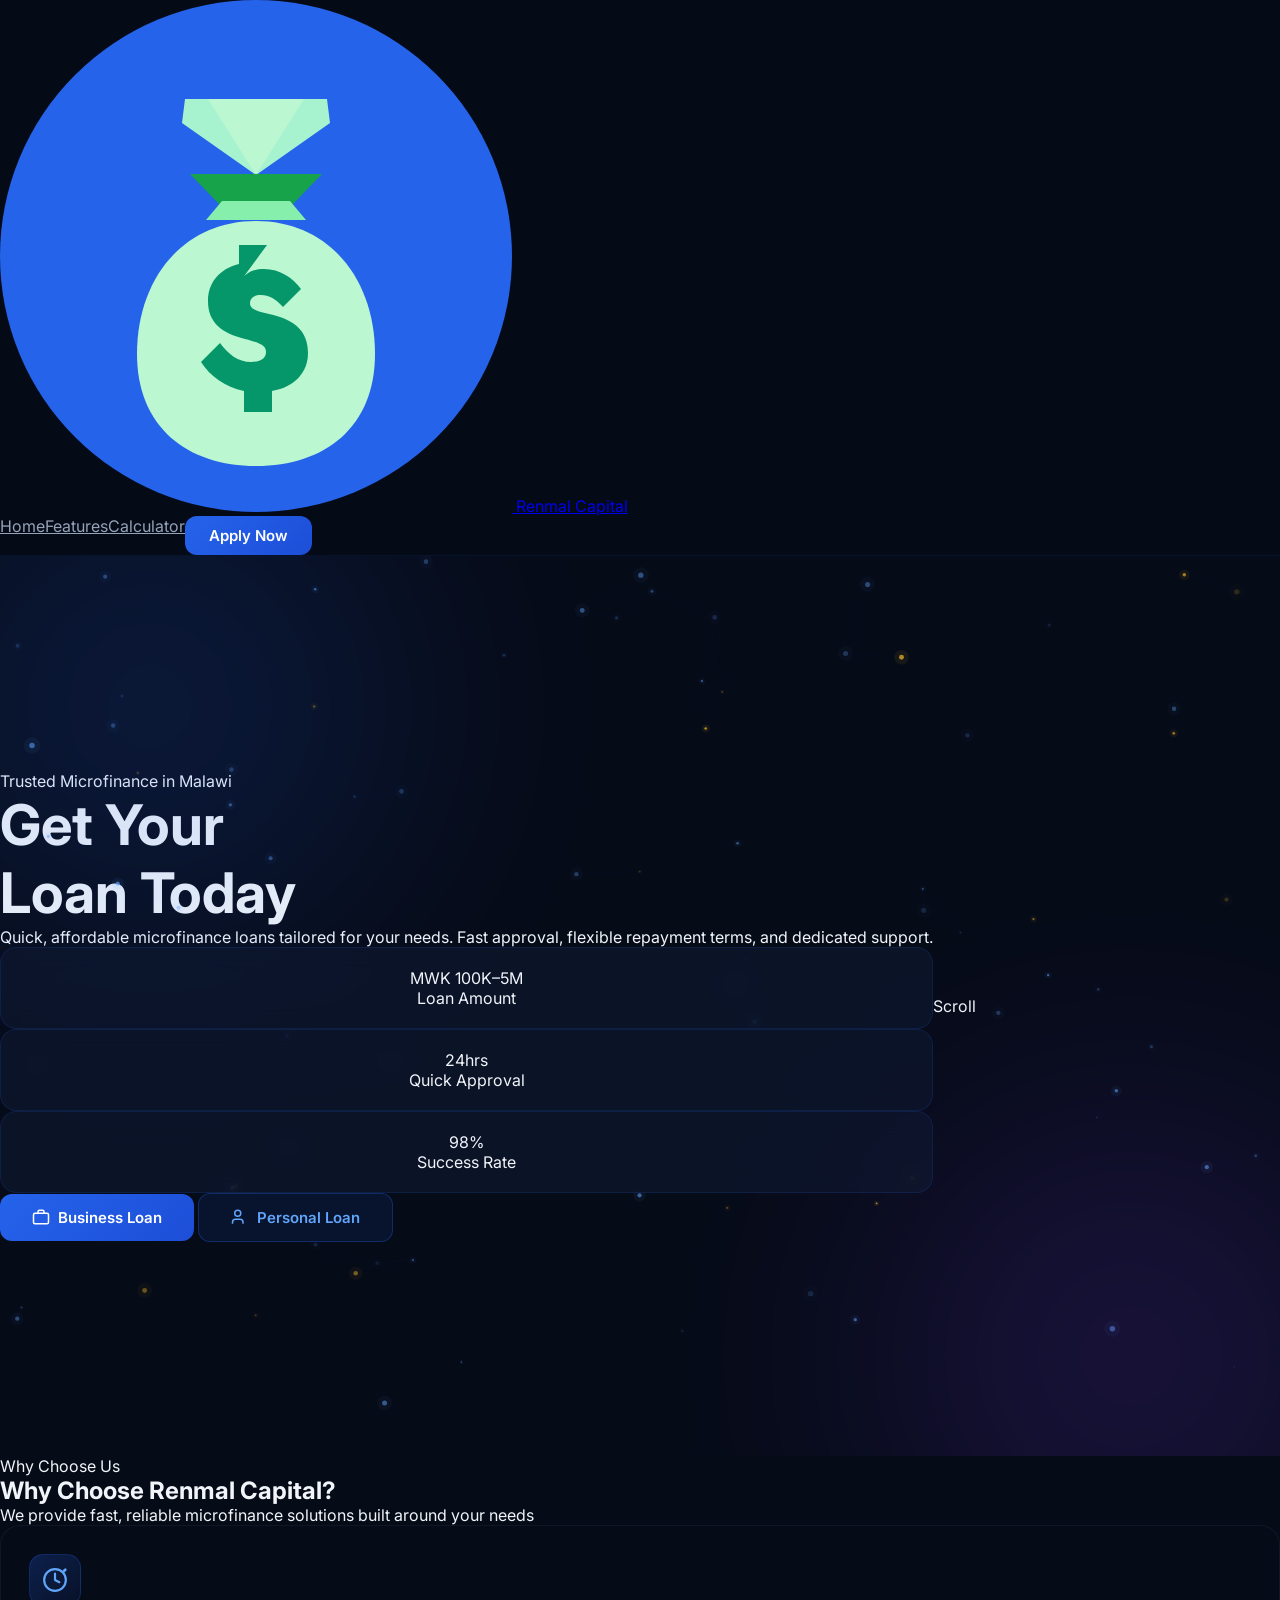
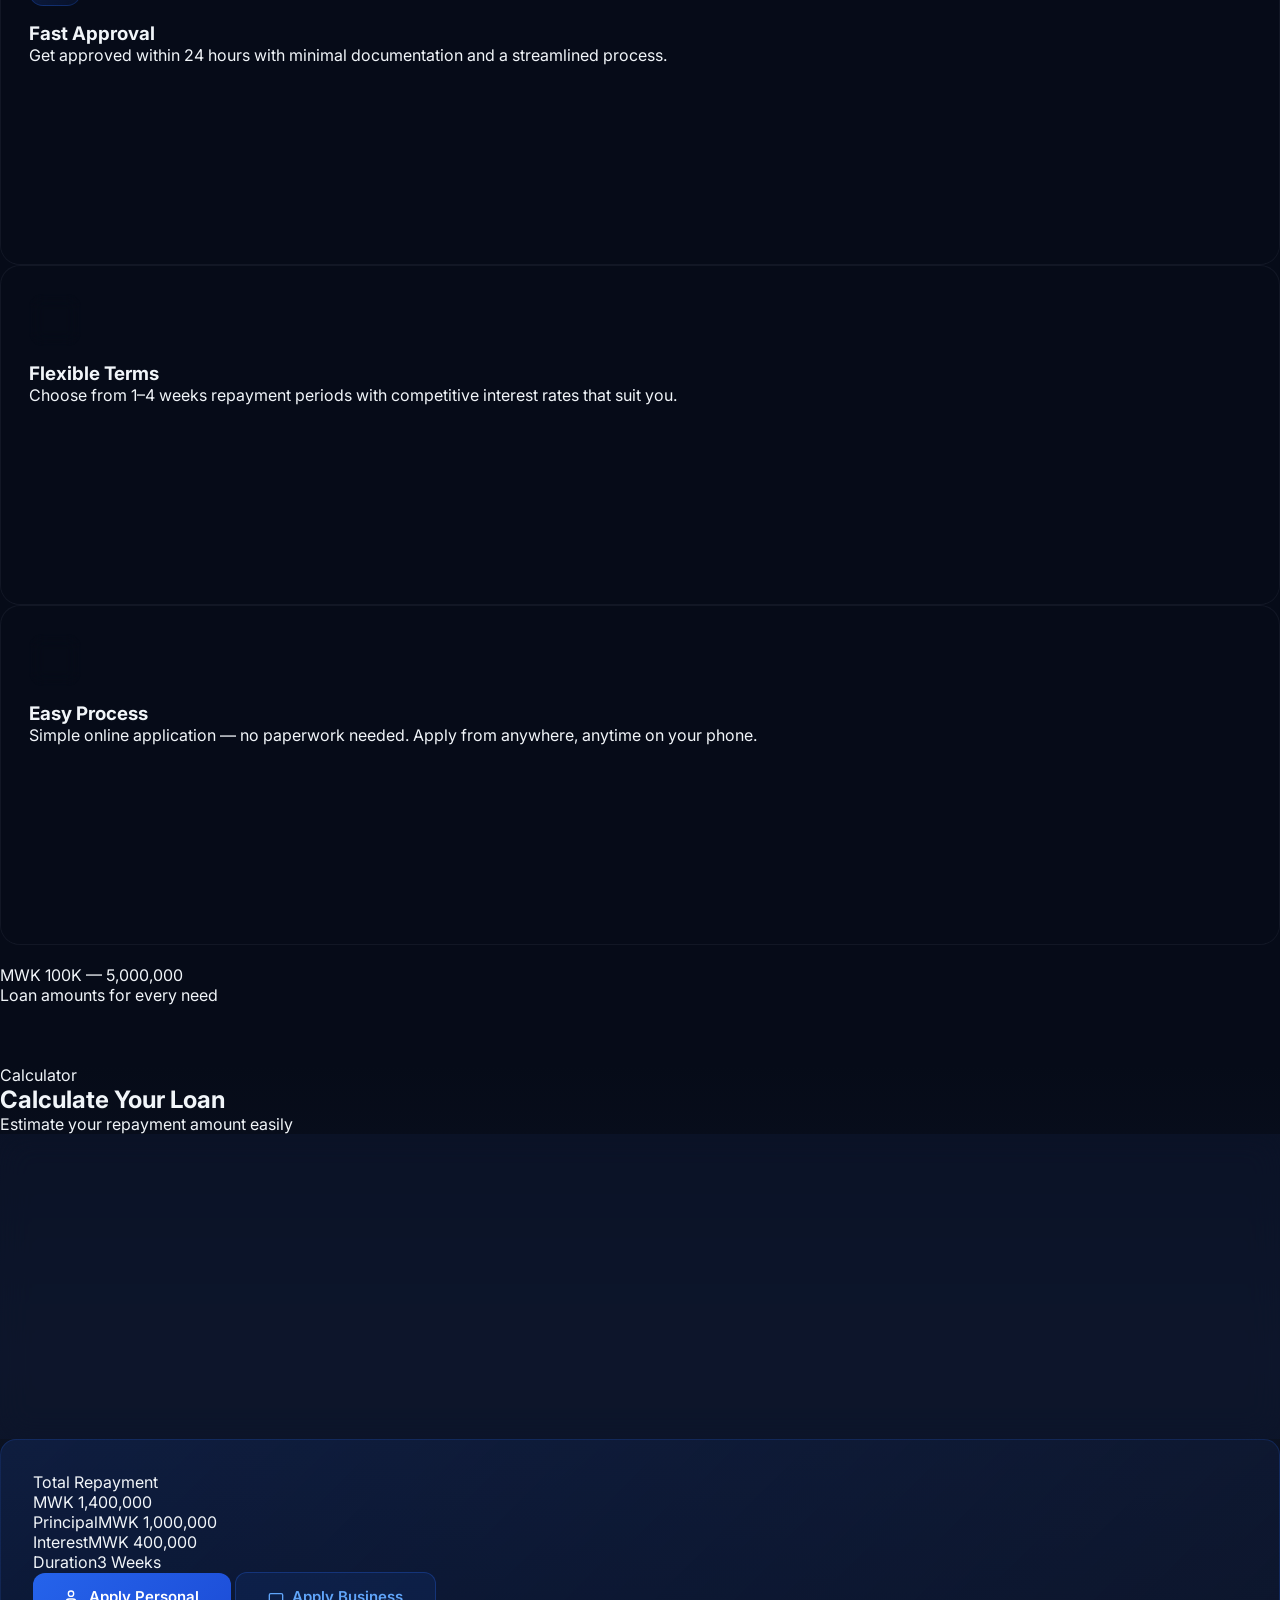
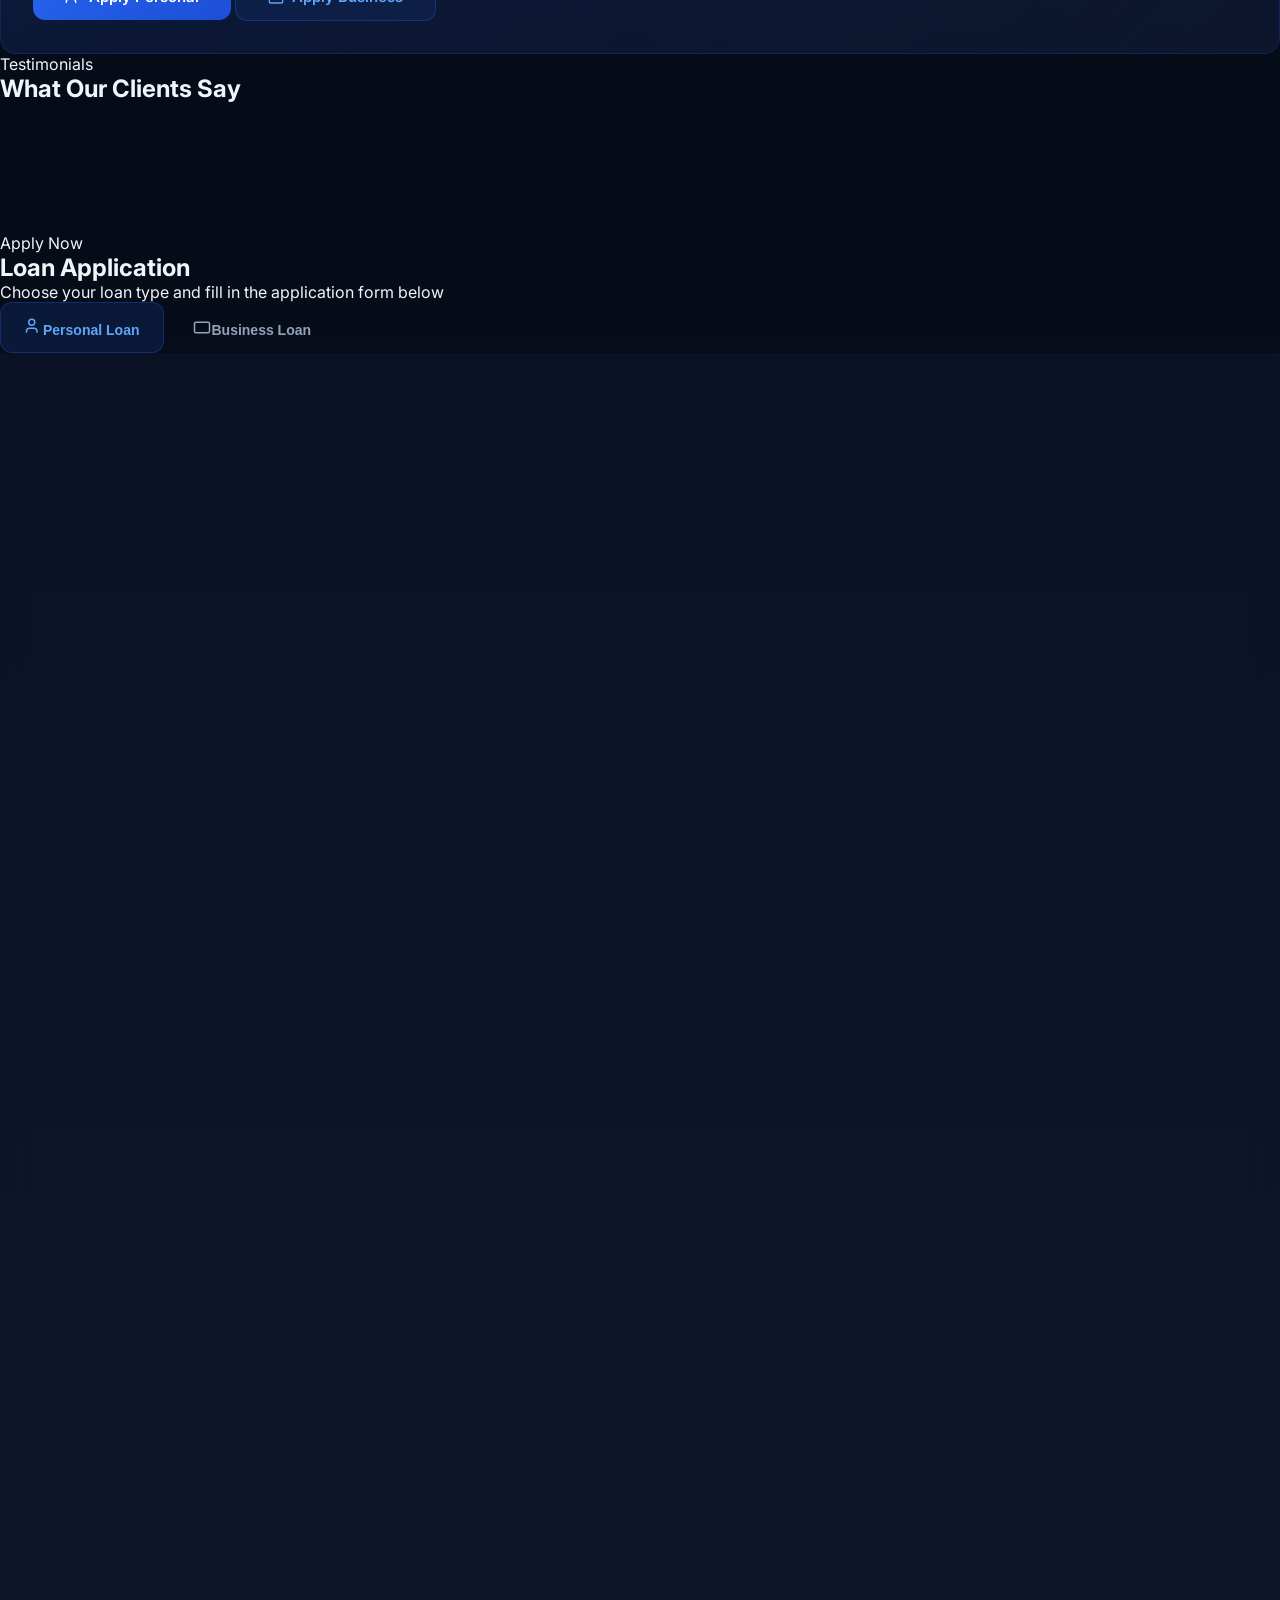
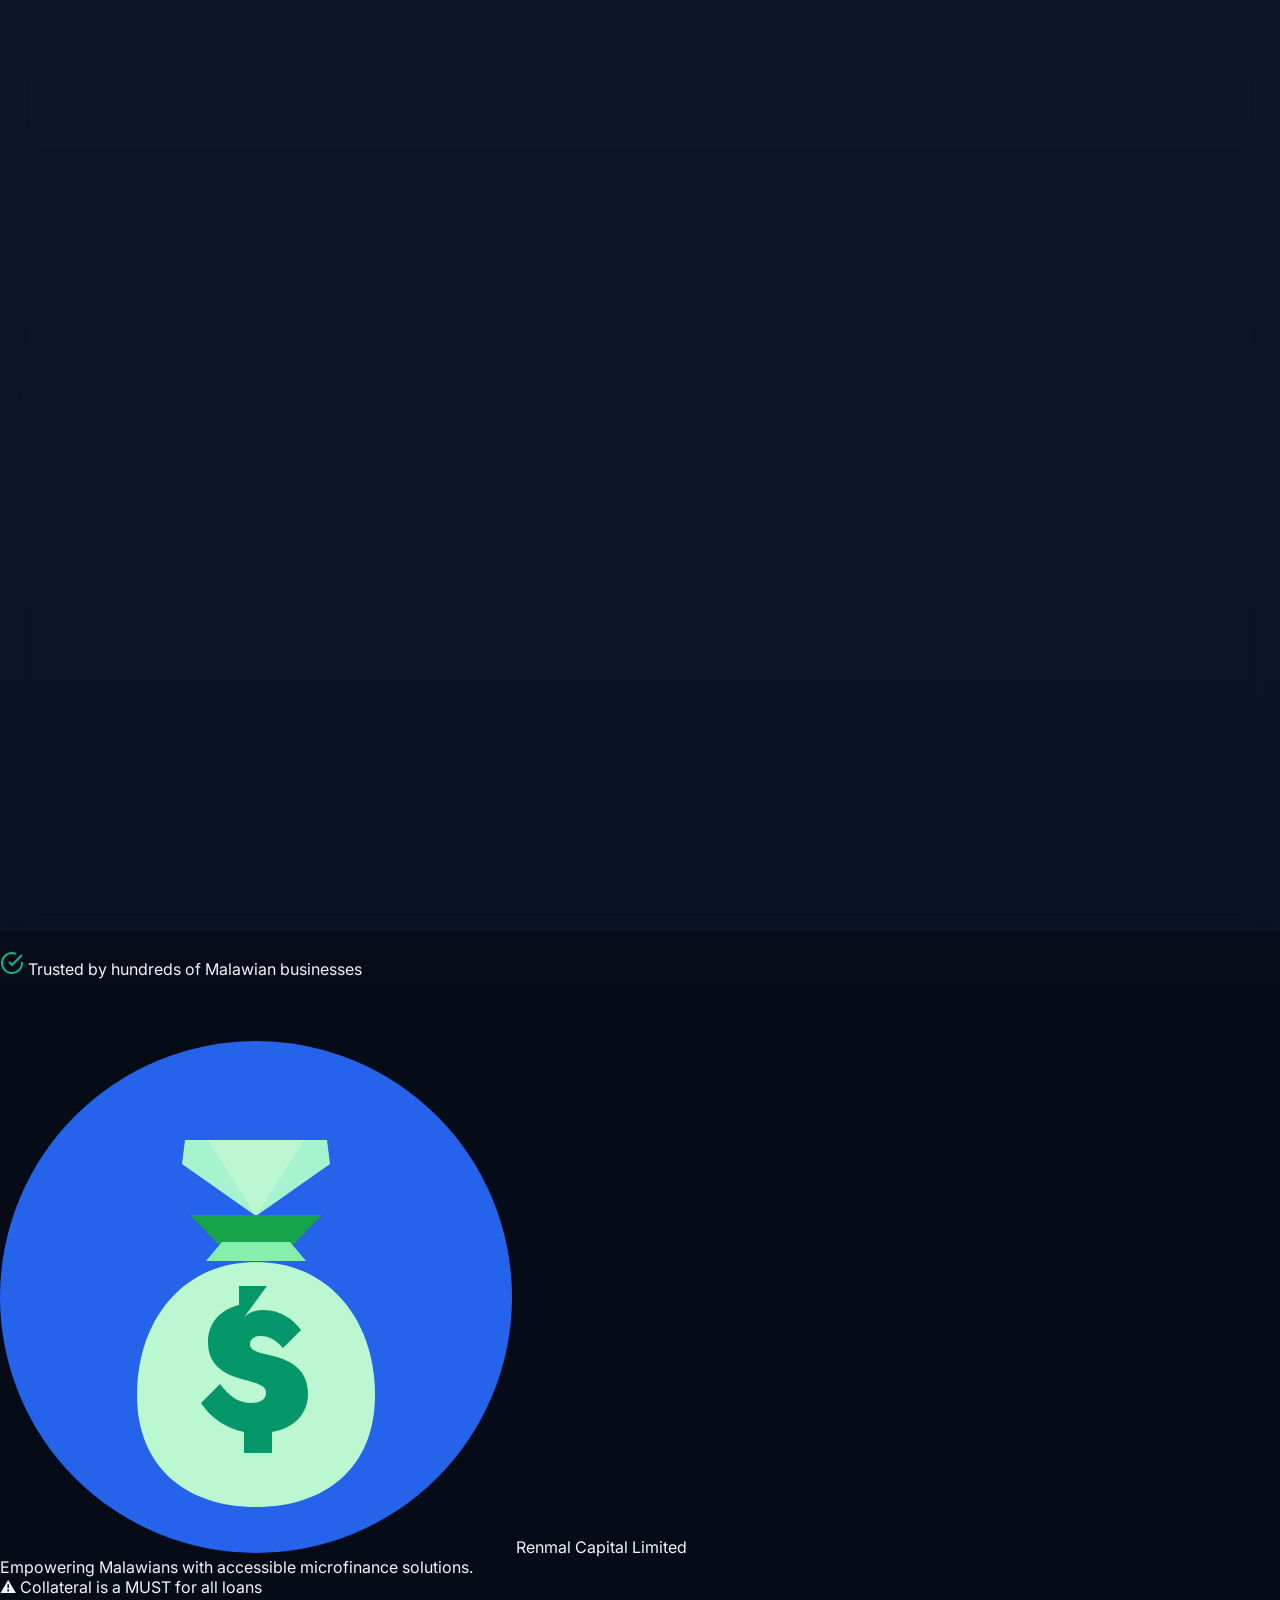
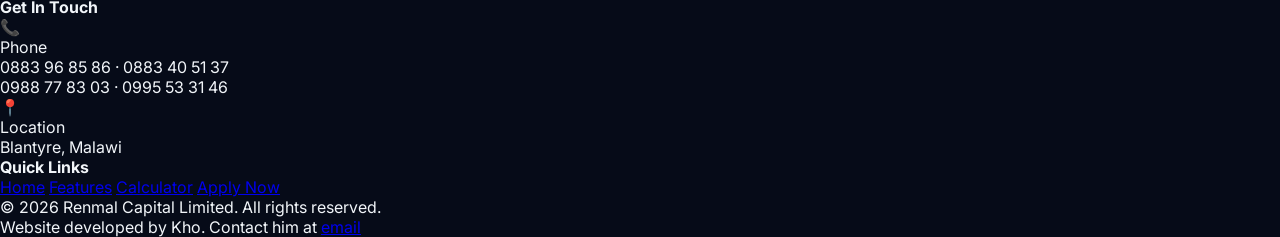
==== commit 44a1d229: "Fix loan calculator repayment logic" ====
--- a/index.html
+++ b/index.html
@@ -257,9 +257,9 @@
                     </div>
                     <div class="flex gap-2 mb-4">
                         <input type="number" id="customAmount" class="custom-input-box" placeholder="Or enter custom amount" min="100000" max="5000000" step="10000">
-                        <button type="button" onclick="setCustomAmount()" class="btn-primary" style="padding:10px 20px;font-size:13px;white-space:nowrap">Set</button>
-                    </div>
-                    <input type="range" id="loanAmount" class="calc-range mb-2" min="100000" max="5000000" step="100000" value="1000000">
+                        <button type="button" id="setCustomAmountButton" class="btn-primary" style="padding:10px 20px;font-size:13px;white-space:nowrap">Set</button>
+                    </div>
+                    <input type="range" id="loanAmount" class="calc-range mb-2" min="100000" max="5000000" step="10000" value="1000000">
                     <div class="flex justify-between text-xs text-slate-500"><span>100K</span><span id="amountDisplay" class="text-brand-400 font-semibold text-sm">MWK 1,000,000</span><span>5M</span></div>
                 </div>
                 <div class="mb-6 sm:mb-8">
@@ -1029,12 +1029,45 @@
 const secs = document.querySelectorAll('section[id]'), navL = document.querySelectorAll('.nav-link');
 window.addEventListener('scroll', () => { let c = ''; secs.forEach(s => { if (scrollY >= s.offsetTop - 120) c = s.id; }); navL.forEach(l => { l.classList.remove('active'); if (l.getAttribute('href')?.replace('#', '') === c) l.classList.add('active'); }); });
 
-const aS = document.getElementById('loanAmount'), tS = document.getElementById('loanTerm'), aD = document.getElementById('amountDisplay'), tD = document.getElementById('termDisplay'), rD = document.getElementById('rateDisplay'), tR = document.getElementById('totalRepayment'), pD = document.getElementById('principalDisplay'), iD = document.getElementById('interestDisplay'), duD = document.getElementById('durationDisplay'), cA = document.getElementById('customAmount');
+const aS = document.getElementById('loanAmount'), tS = document.getElementById('loanTerm'), aD = document.getElementById('amountDisplay'), tD = document.getElementById('termDisplay'), rD = document.getElementById('rateDisplay'), tR = document.getElementById('totalRepayment'), pD = document.getElementById('principalDisplay'), iD = document.getElementById('interestDisplay'), duD = document.getElementById('durationDisplay'), cA = document.getElementById('customAmount'), cAB = document.getElementById('setCustomAmountButton');
 const rM = { 1: 20, 2: 30, 3: 40, 4: 50 }, tL = { 1: '1 Week', 2: '2 Weeks', 3: '3 Weeks', 4: '4 Weeks' };
-function fMWK(n) { return 'MWK ' + n.toLocaleString('en-MW'); }
-function uC() { const a = +aS.value, w = +tS.value, r = rM[w]; aD.textContent = fMWK(a); tD.textContent = `${tL[w]} — ${r}%`; rD.textContent = `${r}%`; const i = a * r / 100; tR.textContent = fMWK(a + i); pD.textContent = fMWK(a); iD.textContent = fMWK(i); duD.textContent = tL[w]; document.querySelectorAll('.amount-btn').forEach(b => b.classList.toggle('active', +b.dataset.amount === a)); document.querySelectorAll('.term-btn').forEach(b => b.classList.toggle('active', +b.dataset.weeks === w)); }
-function sCA() { let v = parseInt(cA.value); if (!v || v < 100000) v = 100000; if (v > 5000000) v = 5000000; cA.value = v; aS.value = v; uC(); }
-cA.addEventListener('keydown', e => { if (e.key === 'Enter') { e.preventDefault(); sCA(); } });
+function fMWK(n) { return 'MWK ' + Math.round(n).toLocaleString('en-MW'); }
+function calculateRepayment(amount, weeks) {
+    const rate = rM[weeks];
+    const interest = Math.round(amount * rate / 100);
+    return { rate, interest, total: amount + interest };
+}
+function uC() {
+    const a = Number(aS.value), w = Number(tS.value);
+    const { rate, interest, total } = calculateRepayment(a, w);
+    aD.textContent = fMWK(a);
+    tD.textContent = `${tL[w]} — ${rate}%`;
+    rD.textContent = `${rate}%`;
+    tR.textContent = fMWK(total);
+    pD.textContent = fMWK(a);
+    iD.textContent = fMWK(interest);
+    duD.textContent = tL[w];
+    document.querySelectorAll('.amount-btn').forEach(b => b.classList.toggle('active', Number(b.dataset.amount) === a));
+    document.querySelectorAll('.term-btn').forEach(b => b.classList.toggle('active', Number(b.dataset.weeks) === w));
+}
+function setCustomAmount() {
+    let v = Number(cA.value);
+    if (!Number.isFinite(v)) return;
+    v = Math.round(v);
+    v = Math.max(Number(aS.min), Math.min(Number(aS.max), v));
+    cA.value = v;
+    aS.value = v;
+    uC();
+}
+cA.addEventListener('input', () => {
+    const v = Number(cA.value);
+    if (cA.value !== '' && Number.isFinite(v) && v >= Number(aS.min) && v <= Number(aS.max)) {
+        aS.value = v;
+        uC();
+    }
+});
+cA.addEventListener('keydown', e => { if (e.key === 'Enter') { e.preventDefault(); setCustomAmount(); } });
+cAB.addEventListener('click', setCustomAmount);
 aS.addEventListener('input', () => { cA.value = ''; uC(); });
 tS.addEventListener('input', uC);
 document.querySelectorAll('.amount-btn').forEach(b => b.addEventListener('click', () => { cA.value = ''; aS.value = b.dataset.amount; uC(); }));
